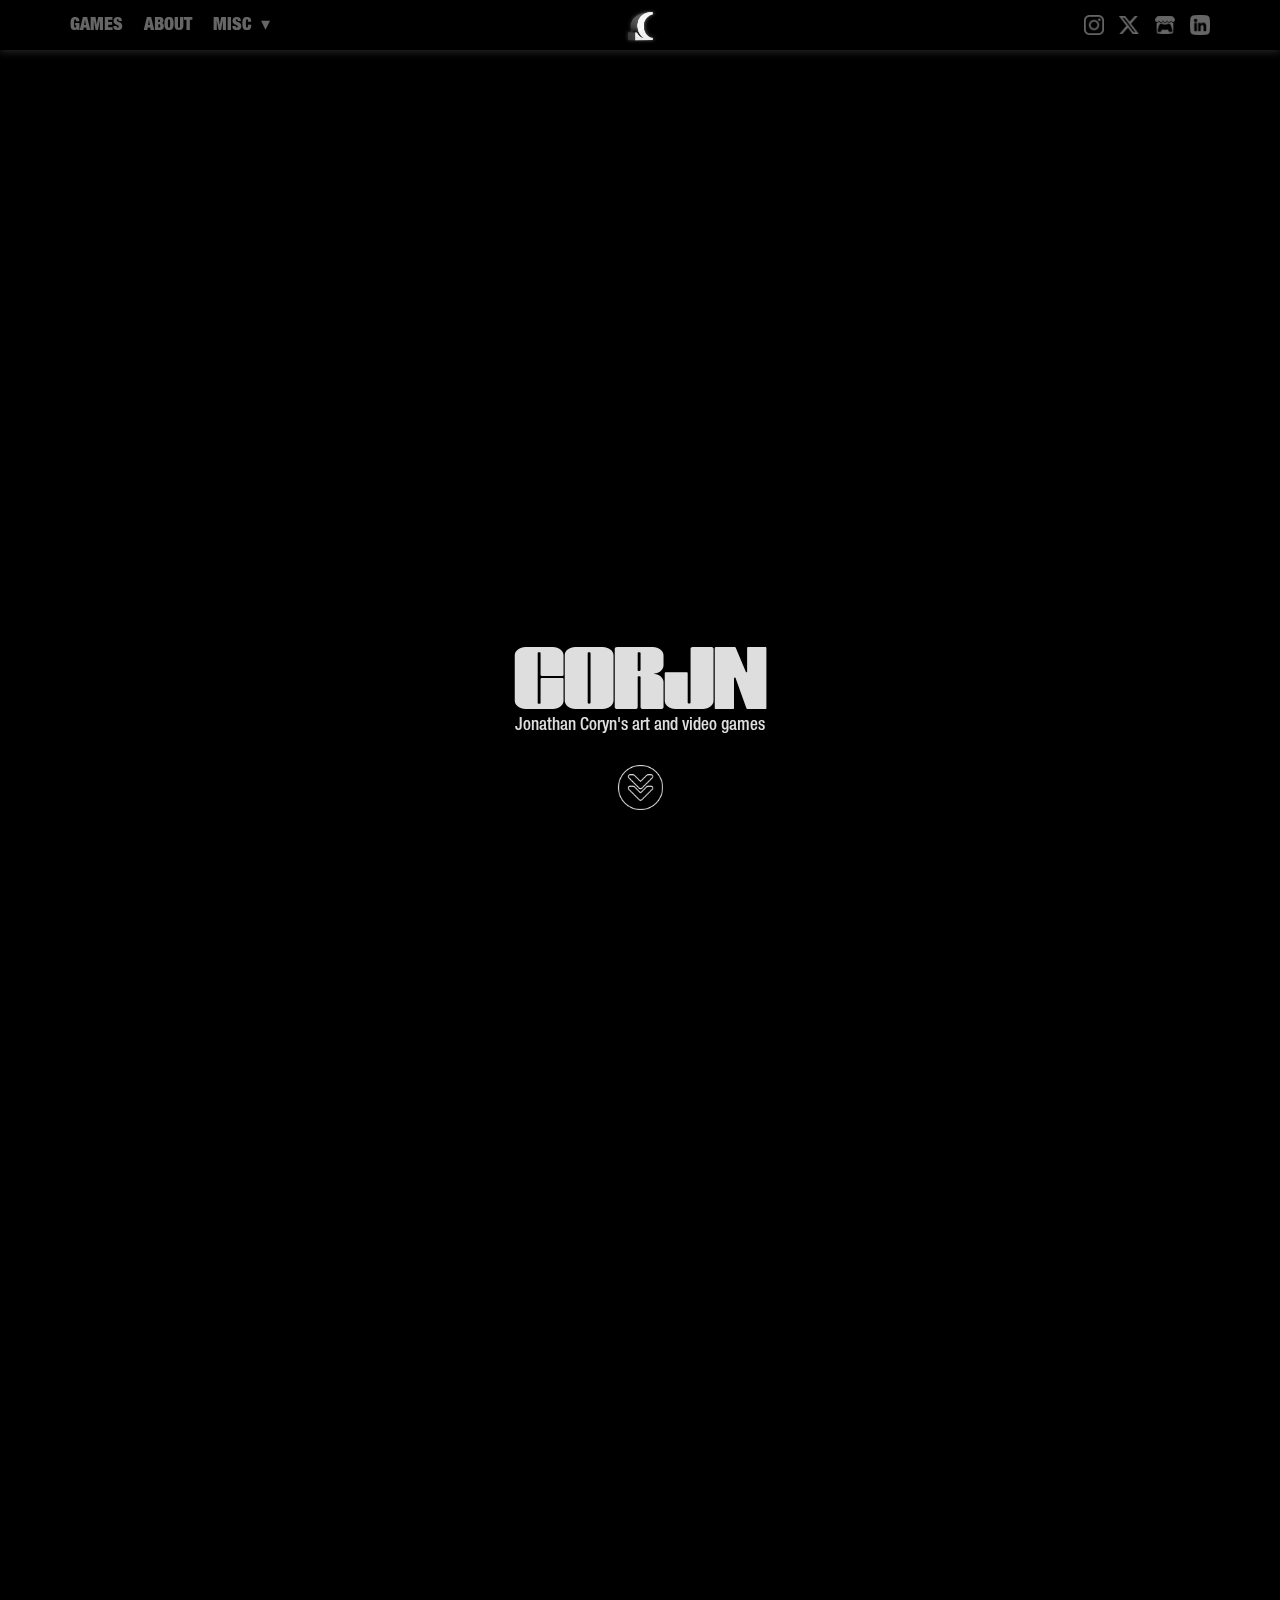
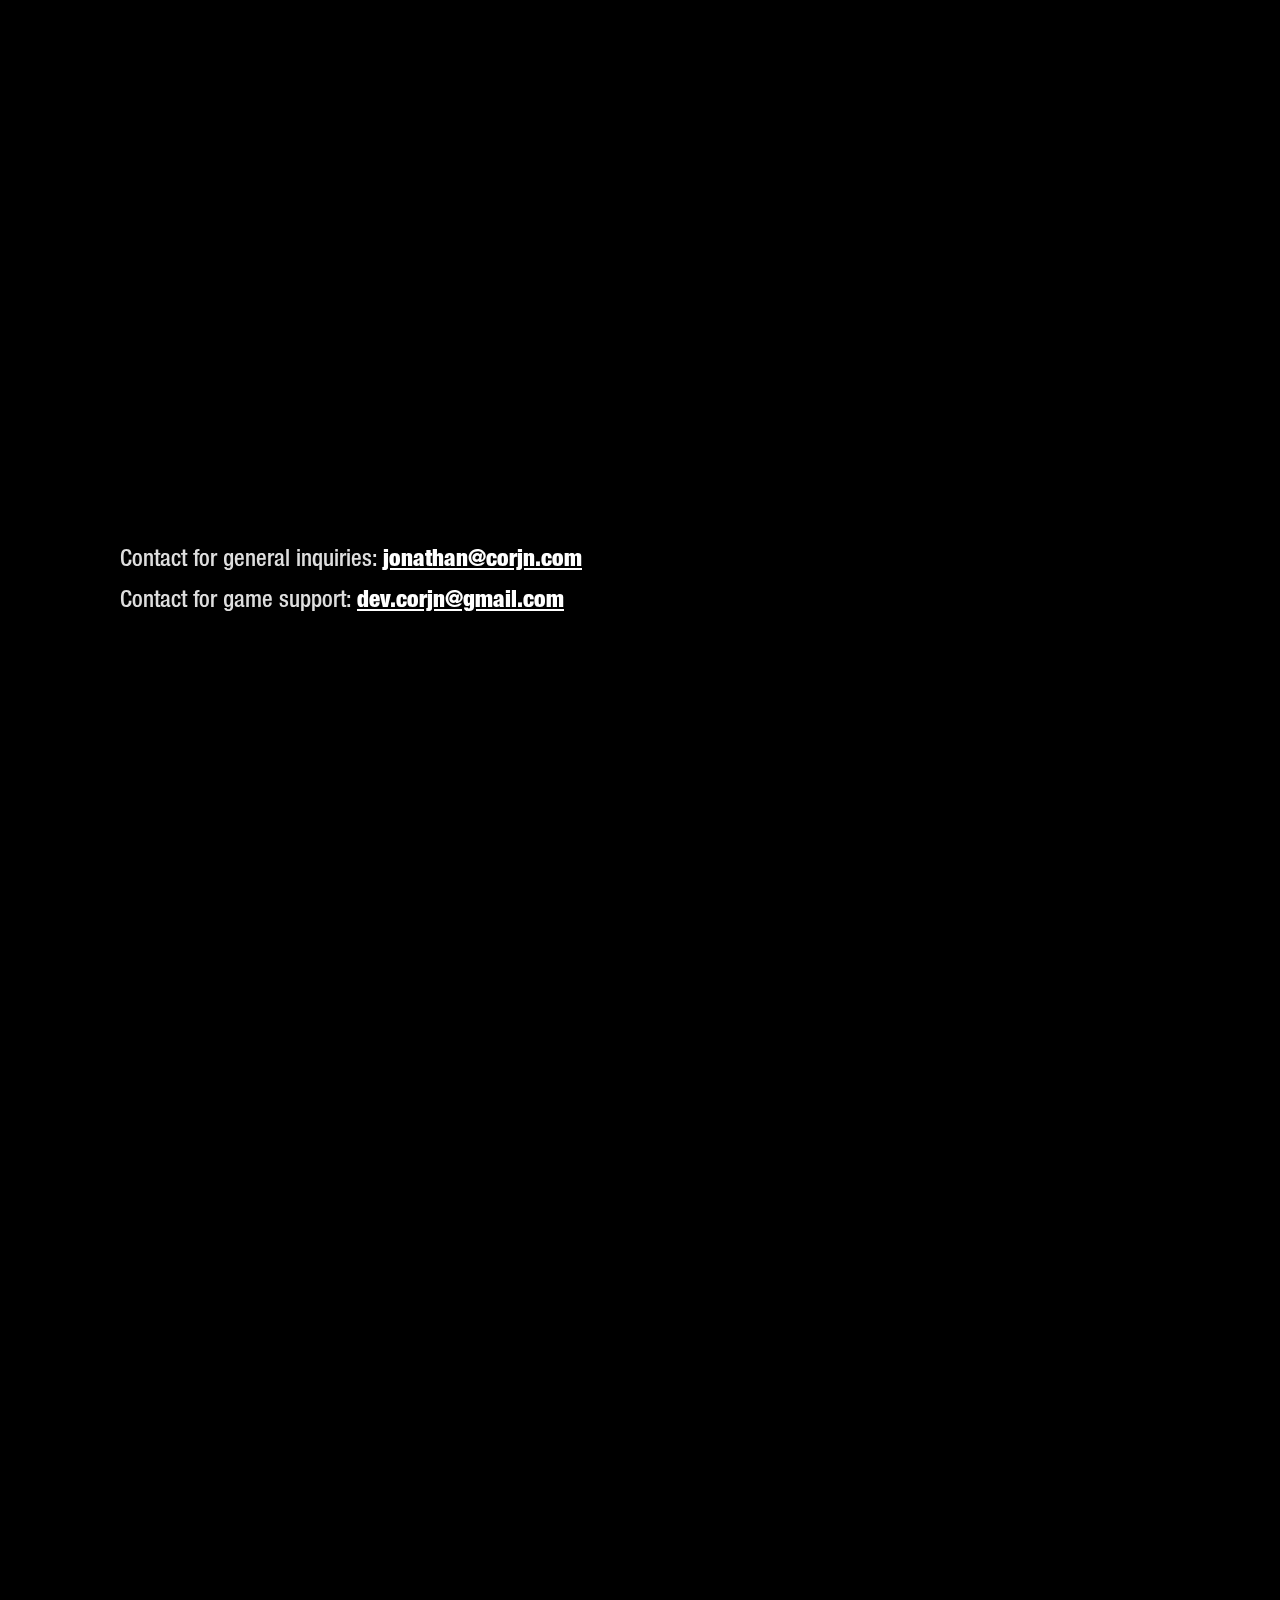
==== index.html @ 01fd231e "Site 2023" ====
<!DOCTYPE html>
<html style="font-size: 18px;" lang="en"><head>
    <meta name="viewport" content="width=device-width, initial-scale=1.0">
    <meta charset="utf-8">
    <meta name="keywords" content="Jonathan Coryn Corjn Player Non Player Cadavre My Boyfriend Died in the Backroom">
    <meta name="description" content="Jonathan Coryn is an artist and video game creator based in Paris, France. 
Usually working as a solo developer, his technical and artistic skills were highlighted in his game, Player Non Player, which won the first prize at the Amaze festival in 2023.
With the desire to create meaningful ludonarrative and playful experiences, he stages troubled and ragdoll-like bodies in desolate, melancholic settings. Rooted in sensitivity and intimacy, these characters are designed as game mechanics that underscore themes of grief, denial, love, sexual and gender identity.">
    <title>corjn</title>
    <link rel="stylesheet" href="nicepage.css" media="screen">
<link rel="stylesheet" href="corjn.css" media="screen">
    <script class="u-script" type="text/javascript" src="jquery.js" defer=""></script>
    <script class="u-script" type="text/javascript" src="nicepage.js" defer=""></script>
    <meta name="generator" content="Nicepage 6.3.1, nicepage.com">
    <meta property="og:title" content="Corjn">
    <meta property="og:description" content="Jonathan Coryn's official website">
    <meta property="og:image" content="images/logo_Favicon_Proto1.png">
    <meta property="og:url" content="corjn.com">
    
    <link rel="icon" href="images/logo_Favicon_Proto1.png">
    
    
    
    
    
    
    
    
    
    
    
    
    
    
    
    
    
    
    <script type="application/ld+json">{
		"@context": "http://schema.org",
		"@type": "Organization",
		"name": "Corjn",
		"logo": "images/logo_Favicon_Proto1-15.png"
}</script>
    <meta name="theme-color" content="#404040">
    <meta property="og:type" content="website">
  <link rel="preconnect" href="https://fonts.gstatic.com"><meta data-intl-tel-input-cdn-path="intlTelInput/"></head>
  <body data-home-page="corjn.html" data-home-page-title="corjn" data-path-to-root="./" data-include-products="false" class="u-body u-overlap u-xl-mode" data-lang="en" data-lang-fr="{&quot;head-title&quot;:&quot;&quot;,&quot;head-keywords&quot;:&quot;Player Non Player&quot;,&quot;head-description&quot;:&quot;&quot;}" data-lang-en="{&quot;head-title&quot;:&quot;&quot;,&quot;head-keywords&quot;:&quot;&quot;,&quot;head-description&quot;:&quot;Jonathan Coryn is an artist and video game creator based in Paris, France. \nUsually working as a solo developer, his technical and artistic skills were highlighted in his game, Player Non Player, which won the first prize at the Amaze festival in 2023.\nWith the desire to create meaningful ludonarrative and playful experiences, he stages troubled and ragdoll-like bodies in desolate, melancholic settings. Rooted in sensitivity and intimacy, these characters are designed as game mechanics that underscore themes of grief, denial, love, sexual and gender identity.&quot;}"><header class="u-black u-box-shadow u-clearfix u-header u-sticky u-sticky-3dc1 u-header" id="sec-e805" data-animation-name="" data-animation-duration="0" data-animation-delay="0" data-animation-direction=""><div class="u-clearfix u-sheet u-sheet-1">
        <nav class="u-hidden-lg u-hidden-xl u-menu u-menu-one-level u-offcanvas u-menu-1">
          <div class="menu-collapse u-custom-font" style="font-family: HelveticaNeue97BlackCondensed; font-size: 0.0555556rem;">
            <a class="u-button-style u-custom-text-color u-file-icon u-nav-link u-text-grey-60 u-file-icon-1" href="#" data-lang-en="{&quot;content&quot;:&quot;<img src=\&quot;images/2516745-a94c3a37.png\&quot; alt=\&quot;\&quot; data-original-src=\&quot;images/2516745.png\&quot; data-color=\&quot;#000000\&quot;>&quot;,&quot;href&quot;:&quot;#&quot;}" data-lang-fr="{&quot;content&quot;:&quot;<img src=\&quot;images/2516745-a94c3a37.png\&quot; alt=\&quot;\&quot; data-original-src=\&quot;images/2516745.png\&quot; data-color=\&quot;#000000\&quot;>&quot;,&quot;href&quot;:&quot;#&quot;}">
              <img src="images/2516745-a94c3a37.png" alt="">
            </a>
          </div>
          <div class="u-custom-menu u-nav-container">
            <ul class="u-custom-font u-nav u-unstyled u-nav-1"><li class="u-nav-item"><a class="u-button-style u-dialog-link u-nav-link u-text-black" href="#sec-4939" data-lang-en="{&quot;content&quot;:&quot;About&quot;,&quot;href&quot;:&quot;#sec-4939&quot;}" data-lang-fr="{&quot;content&quot;:&quot;About&quot;,&quot;href&quot;:&quot;#sec-4939&quot;}">About</a>
</li><li class="u-nav-item"><a class="u-button-style u-nav-link u-text-black" href="corjn.html#carousel_6dfd" data-lang-en="{&quot;content&quot;:&quot;Games&quot;,&quot;href&quot;:&quot;71178549#carousel_6dfd&quot;}" data-lang-fr="{&quot;content&quot;:&quot;Games&quot;,&quot;href&quot;:&quot;71178549#carousel_6dfd&quot;}">Games</a>
</li><li class="u-nav-item"><a class="u-button-style u-nav-link u-text-black" href="corjn.html#carousel_95bc" data-lang-en="{&quot;content&quot;:&quot;Diverse work&quot;,&quot;href&quot;:&quot;71178549#carousel_95bc&quot;}" data-lang-fr="{&quot;content&quot;:&quot;Diverse work&quot;,&quot;href&quot;:&quot;71178549#carousel_95bc&quot;}">Diverse work</a>
</li><li class="u-nav-item"><a class="u-button-style u-nav-link u-text-black" href="corjn.html#sec-e437" data-lang-en="{&quot;content&quot;:&quot;Exhibitions&quot;,&quot;href&quot;:&quot;71178549#sec-e437&quot;}" data-lang-fr="{&quot;content&quot;:&quot;Exhibitions&quot;,&quot;href&quot;:&quot;71178549#sec-e437&quot;}">Exhibitions</a>
</li><li class="u-nav-item"><a class="u-button-style u-nav-link u-text-black" href="corjn.html#sec-0ea6" style="padding-right: 0px;" data-lang-en="{&quot;content&quot;:&quot;Press&quot;,&quot;href&quot;:&quot;71178549#sec-0ea6&quot;}" data-lang-fr="{&quot;content&quot;:&quot;Press&quot;,&quot;href&quot;:&quot;71178549#sec-0ea6&quot;}">Press</a>
</li></ul>
          </div>
          <div class="u-custom-menu u-nav-container-collapse">
            <div class="u-black u-container-style u-inner-container-layout u-sidenav u-sidenav-1" data-offcanvas-width="250">
              <div class="u-inner-container-layout u-sidenav-overflow" style="padding: 0px;">
                <div class="u-menu-close u-menu-close-1"></div>
                <ul class="u-align-center-lg u-align-center-xl u-align-left-md u-align-left-sm u-align-left-xs u-custom-font u-nav u-popupmenu-items u-spacing-10 u-text-grey-60 u-text-hover-white u-unstyled u-nav-2"><li class="u-nav-item"><a class="u-button-style u-dialog-link u-nav-link" href="#sec-4939" data-lang-en="{&quot;content&quot;:&quot;About&quot;,&quot;href&quot;:&quot;#sec-4939&quot;}" data-lang-fr="{&quot;content&quot;:&quot;About&quot;,&quot;href&quot;:&quot;#sec-4939&quot;}">About</a>
</li><li class="u-nav-item"><a class="u-button-style u-nav-link" href="corjn.html#carousel_6dfd" data-lang-en="{&quot;content&quot;:&quot;Games&quot;,&quot;href&quot;:&quot;71178549#carousel_6dfd&quot;}" data-lang-fr="{&quot;content&quot;:&quot;Games&quot;,&quot;href&quot;:&quot;71178549#carousel_6dfd&quot;}">Games</a>
</li><li class="u-nav-item"><a class="u-button-style u-nav-link" href="corjn.html#carousel_95bc" data-lang-en="{&quot;content&quot;:&quot;Diverse work&quot;,&quot;href&quot;:&quot;71178549#carousel_95bc&quot;}" data-lang-fr="{&quot;content&quot;:&quot;Diverse work&quot;,&quot;href&quot;:&quot;71178549#carousel_95bc&quot;}">Diverse work</a>
</li><li class="u-nav-item"><a class="u-button-style u-nav-link" href="corjn.html#sec-e437" data-lang-en="{&quot;content&quot;:&quot;Exhibitions&quot;,&quot;href&quot;:&quot;71178549#sec-e437&quot;}" data-lang-fr="{&quot;content&quot;:&quot;Exhibitions&quot;,&quot;href&quot;:&quot;71178549#sec-e437&quot;}">Exhibitions</a>
</li><li class="u-nav-item"><a class="u-button-style u-nav-link" href="corjn.html#sec-0ea6" data-lang-en="{&quot;content&quot;:&quot;Press&quot;,&quot;href&quot;:&quot;71178549#sec-0ea6&quot;}" data-lang-fr="{&quot;content&quot;:&quot;Press&quot;,&quot;href&quot;:&quot;71178549#sec-0ea6&quot;}">Press</a>
</li></ul>
                <div class="custom-expanded u-hidden-lg u-hidden-xl u-list u-list-1">
                  <div class="u-repeater u-repeater-1">
                    <div class="u-container-style u-list-item u-repeater-item">
                      <div class="u-container-layout u-similar-container u-valign-middle u-container-layout-1"><span class="changepo infinite u-align-right u-file-icon u-icon u-icon-rectangle u-text-grey-60 u-icon-1" data-href="https://www.instagram.com/corjn/" data-target="_blank"><img src="images/Instagram-8275600a.png" alt=""></span>
                      </div>
                    </div>
                    <div class="u-container-style u-list-item u-repeater-item">
                      <div class="u-container-layout u-similar-container u-valign-middle u-container-layout-2"><span class="changepo infinite u-align-right u-file-icon u-icon u-text-grey-60 u-icon-2" data-href="https://www.instagram.com/corjn/" data-target="_blank"><img src="images/Twitter2-f80c4459.png" alt=""></span>
                      </div>
                    </div>
                    <div class="u-container-style u-list-item u-repeater-item">
                      <div class="u-container-layout u-similar-container u-valign-middle u-container-layout-3"><span class="changepo infinite u-align-right u-file-icon u-icon u-icon-rectangle u-text-grey-60 u-icon-3" data-href="https://www.instagram.com/corjn/" data-target="_blank"><img src="images/Itch1-a228b2b5.png" alt=""></span>
                      </div>
                    </div>
                    <div class="u-container-style u-list-item u-repeater-item">
                      <div class="u-container-layout u-similar-container u-valign-middle u-container-layout-4"><span class="changepo infinite u-align-right u-file-icon u-icon u-icon-rectangle u-text-grey-60 u-icon-4" data-href="https://www.instagram.com/corjn/" data-target="_blank"><img src="images/LinkedIn1-4fffe096.png" alt=""></span>
                      </div>
                    </div>
                  </div>
                </div>
                <div class="custom-expanded u-align-center-md u-align-center-sm u-align-center-xs u-list u-list-2">
                  <div class="u-repeater u-repeater-2">
                    <div class="u-container-align-center-md u-container-align-center-sm u-container-style u-list-item u-repeater-item">
                      <div class="u-container-layout u-similar-container u-valign-middle u-container-layout-5"><span class="changepo infinite u-align-center-md u-align-center-sm u-align-left-xs u-align-right-lg u-align-right-xl u-file-icon u-icon u-icon-rectangle u-text-grey-60 u-icon-5" data-href="https://www.instagram.com/corjn/" data-target="_blank"><img src="images/Instagram-8275600a.png" alt=""></span>
                      </div>
                    </div>
                    <div class="u-container-align-center-md u-container-align-center-sm u-container-style u-list-item u-repeater-item">
                      <div class="u-container-layout u-similar-container u-valign-middle u-container-layout-6"><span class="changepo infinite u-align-center-md u-align-center-sm u-align-left-xs u-align-right-lg u-align-right-xl u-file-icon u-icon u-icon-rectangle u-text-grey-60 u-icon-6" data-href="https://www.instagram.com/corjn/" data-target="_blank"><img src="images/Twitter2-f80c4459.png" alt=""></span>
                      </div>
                    </div>
                    <div class="u-container-align-center-md u-container-align-center-sm u-container-style u-list-item u-repeater-item">
                      <div class="u-container-layout u-similar-container u-valign-middle u-container-layout-7"><span class="changepo infinite u-align-center-md u-align-center-sm u-align-left-xs u-align-right-lg u-align-right-xl u-file-icon u-icon u-icon-rectangle u-text-grey-60 u-icon-7" data-href="https://www.instagram.com/corjn/" data-target="_blank"><img src="images/Itch1-a228b2b5.png" alt=""></span>
                      </div>
                    </div>
                    <div class="u-container-align-center-md u-container-align-center-sm u-container-style u-list-item u-repeater-item">
                      <div class="u-container-layout u-similar-container u-valign-middle u-container-layout-8"><span class="changepo infinite u-align-center-md u-align-center-sm u-align-left-xs u-align-right-lg u-align-right-xl u-file-icon u-icon u-icon-rectangle u-text-grey-60 u-icon-8" data-href="https://www.instagram.com/corjn/" data-target="_blank"><img src="images/LinkedIn1-4fffe096.png" alt=""></span>
                      </div>
                    </div>
                  </div>
                </div>
              </div>
            </div>
            <div class="u-black u-menu-overlay u-opacity u-opacity-75"></div>
          </div>
        </nav>
        <nav class="u-align-left u-dropdown-icon u-hidden-md u-hidden-sm u-hidden-xs u-menu u-menu-dropdown u-offcanvas u-menu-2" data-responsive-from="MD" data-submenu-level="on-click">
          <div class="menu-collapse u-custom-font" style="font-size: 1rem; letter-spacing: 0px; font-family: HelveticaNeue97BlackCondensed; text-transform: uppercase;">
            <a class="u-button-style u-custom-border u-custom-border-color u-custom-borders u-custom-effect-duration u-custom-left-right-menu-spacing u-custom-padding-bottom u-custom-text-active-color u-custom-text-color u-custom-text-decoration u-custom-text-hover-color u-custom-top-bottom-menu-spacing u-nav-link u-text-active-palette-1-base u-text-hover-palette-2-base u-text-white" href="#" style="font-size: calc(1em + 16px);" data-lang-fr="{&quot;content&quot;:&quot;<svg class=\&quot;u-svg-link\&quot; viewBox=\&quot;0 0 24 24\&quot;><use xmlns:xlink=\&quot;http://www.w3.org/1999/xlink\&quot; xlink:href=\&quot;#menu-hamburger\&quot;></use></svg><svg class=\&quot;u-svg-content\&quot; version=\&quot;1.1\&quot; id=\&quot;menu-hamburger\&quot; viewBox=\&quot;0 0 16 16\&quot; x=\&quot;0px\&quot; y=\&quot;0px\&quot; xmlns:xlink=\&quot;http://www.w3.org/1999/xlink\&quot; xmlns=\&quot;http://www.w3.org/2000/svg\&quot;>    <g>        <rect y=\&quot;1\&quot; width=\&quot;16\&quot; height=\&quot;2\&quot;></rect>        <rect y=\&quot;7\&quot; width=\&quot;16\&quot; height=\&quot;2\&quot;></rect>        <rect y=\&quot;13\&quot; width=\&quot;16\&quot; height=\&quot;2\&quot;></rect>    </g></svg>&quot;,&quot;href&quot;:&quot;#&quot;}" data-lang-en="{&quot;content&quot;:&quot;<svg class=\&quot;u-svg-link\&quot; viewBox=\&quot;0 0 24 24\&quot;><use xmlns:xlink=\&quot;http://www.w3.org/1999/xlink\&quot; xlink:href=\&quot;#menu-hamburger\&quot;></use></svg><svg class=\&quot;u-svg-content\&quot; version=\&quot;1.1\&quot; id=\&quot;menu-hamburger\&quot; viewBox=\&quot;0 0 16 16\&quot; x=\&quot;0px\&quot; y=\&quot;0px\&quot; xmlns:xlink=\&quot;http://www.w3.org/1999/xlink\&quot; xmlns=\&quot;http://www.w3.org/2000/svg\&quot;>    <g>        <rect y=\&quot;1\&quot; width=\&quot;16\&quot; height=\&quot;2\&quot;></rect>        <rect y=\&quot;7\&quot; width=\&quot;16\&quot; height=\&quot;2\&quot;></rect>        <rect y=\&quot;13\&quot; width=\&quot;16\&quot; height=\&quot;2\&quot;></rect>    </g></svg>&quot;,&quot;href&quot;:&quot;#&quot;}">
              <svg class="u-svg-link" viewBox="0 0 24 24"><use xmlns:xlink="http://www.w3.org/1999/xlink" xlink:href="#menu-hamburger"></use></svg>
              <svg class="u-svg-content" version="1.1" id="menu-hamburger" viewBox="0 0 16 16" x="0px" y="0px" xmlns:xlink="http://www.w3.org/1999/xlink" xmlns="http://www.w3.org/2000/svg"><g><rect y="1" width="16" height="2"></rect><rect y="7" width="16" height="2"></rect><rect y="13" width="16" height="2"></rect>
</g></svg>
            </a>
          </div>
          <div class="u-custom-menu u-nav-container">
            <ul class="u-custom-font u-nav u-spacing-21 u-unstyled u-nav-3"><li class="u-nav-item"><a class="u-button-style u-nav-link u-text-active-grey-60 u-text-grey-60 u-text-hover-white" href="corjn.html#carousel_6dfd" data-lang-fr="{&quot;content&quot;:&quot;Games&quot;,&quot;href&quot;:&quot;71178549#carousel_6dfd&quot;}" data-lang-en="{&quot;content&quot;:&quot;Games&quot;,&quot;href&quot;:&quot;71178549#carousel_6dfd&quot;}" style="padding: 10px 0px;">Games</a>
</li><li class="u-nav-item"><a class="u-button-style u-dialog-link u-nav-link u-text-active-grey-60 u-text-grey-60 u-text-hover-white" href="#sec-4939" target="_blank" data-lang-fr="{&quot;content&quot;:&quot;About&quot;,&quot;href&quot;:&quot;#sec-4939&quot;}" data-lang-en="{&quot;content&quot;:&quot;About&quot;,&quot;href&quot;:&quot;#sec-4939&quot;}" style="padding: 10px 0px;">About</a>
</li><li class="u-nav-item"><a class="u-button-style u-nav-link u-text-active-grey-60 u-text-grey-60 u-text-hover-white" data-lang-fr="{&quot;content&quot;:&quot;Misc&quot;}" data-lang-en="{&quot;content&quot;:&quot;Misc&quot;}" style="padding: 10px 0px;">Misc</a><div class="u-nav-popup"><ul class="u-custom-font u-h-spacing-10 u-nav u-unstyled u-v-spacing-10 u-nav-4"><li class="u-nav-item"><a class="u-black u-button-style u-nav-link u-text-active-grey-60 u-text-grey-60 u-text-hover-white" href="corjn.html#carousel_95bc" data-lang-fr="{&quot;content&quot;:&quot;Diverse work&quot;,&quot;href&quot;:&quot;71178549#carousel_95bc&quot;}" data-lang-en="{&quot;content&quot;:&quot;Diverse work&quot;,&quot;href&quot;:&quot;71178549#carousel_95bc&quot;}">Diverse work</a>
</li><li class="u-nav-item"><a class="u-black u-button-style u-nav-link u-text-active-grey-60 u-text-grey-60 u-text-hover-white" href="corjn.html#sec-e437" data-lang-fr="{&quot;content&quot;:&quot;Exhibitions&quot;,&quot;href&quot;:&quot;71178549#sec-e437&quot;}" data-lang-en="{&quot;content&quot;:&quot;Exhibitions&quot;,&quot;href&quot;:&quot;71178549#sec-e437&quot;}">Exhibitions</a>
</li><li class="u-nav-item"><a class="u-black u-button-style u-nav-link u-text-active-grey-60 u-text-grey-60 u-text-hover-white" href="corjn.html#sec-0ea6" data-lang-fr="{&quot;content&quot;:&quot;Press&quot;,&quot;href&quot;:&quot;71178549#sec-0ea6&quot;}" data-lang-en="{&quot;content&quot;:&quot;Press&quot;,&quot;href&quot;:&quot;71178549#sec-0ea6&quot;}">Press</a>
</li></ul>
</div>
</li></ul>
          </div>
          <div class="u-custom-menu u-nav-container-collapse">
            <div class="u-black u-container-style u-inner-container-layout u-sidenav u-sidenav-2" data-offcanvas-width="264">
              <div class="u-inner-container-layout u-sidenav-overflow" style="padding: 0px;">
                <div class="u-menu-close u-menu-close-2"></div>
                <ul class="u-align-left u-custom-font u-nav u-popupmenu-items u-spacing-0 u-text-active-white u-text-grey-60 u-text-hover-white u-unstyled u-nav-5"><li class="u-nav-item"><a class="u-button-style u-nav-link" href="corjn.html#carousel_6dfd" data-lang-fr="{&quot;content&quot;:&quot;Games&quot;,&quot;href&quot;:&quot;71178549#carousel_6dfd&quot;}" data-lang-en="{&quot;content&quot;:&quot;Games&quot;,&quot;href&quot;:&quot;71178549#carousel_6dfd&quot;}">Games</a>
</li><li class="u-nav-item"><a class="u-button-style u-dialog-link u-nav-link" href="#sec-4939" target="_blank" data-lang-fr="{&quot;content&quot;:&quot;About&quot;,&quot;href&quot;:&quot;#sec-4939&quot;}" data-lang-en="{&quot;content&quot;:&quot;About&quot;,&quot;href&quot;:&quot;#sec-4939&quot;}">About</a>
</li><li class="u-nav-item"><a class="u-button-style u-nav-link" data-lang-fr="{&quot;content&quot;:&quot;Misc&quot;}" data-lang-en="{&quot;content&quot;:&quot;Misc&quot;}">Misc</a><div class="u-nav-popup"><ul class="u-custom-font u-h-spacing-10 u-nav u-unstyled u-v-spacing-10 u-nav-6"><li class="u-nav-item"><a class="u-button-style u-nav-link" href="corjn.html#carousel_95bc" data-lang-fr="{&quot;content&quot;:&quot;Diverse work&quot;,&quot;href&quot;:&quot;71178549#carousel_95bc&quot;}" data-lang-en="{&quot;content&quot;:&quot;Diverse work&quot;,&quot;href&quot;:&quot;71178549#carousel_95bc&quot;}">Diverse work</a>
</li><li class="u-nav-item"><a class="u-button-style u-nav-link" href="corjn.html#sec-e437" data-lang-fr="{&quot;content&quot;:&quot;Exhibitions&quot;,&quot;href&quot;:&quot;71178549#sec-e437&quot;}" data-lang-en="{&quot;content&quot;:&quot;Exhibitions&quot;,&quot;href&quot;:&quot;71178549#sec-e437&quot;}">Exhibitions</a>
</li><li class="u-nav-item"><a class="u-button-style u-nav-link" href="corjn.html#sec-0ea6" data-lang-fr="{&quot;content&quot;:&quot;Press&quot;,&quot;href&quot;:&quot;71178549#sec-0ea6&quot;}" data-lang-en="{&quot;content&quot;:&quot;Press&quot;,&quot;href&quot;:&quot;71178549#sec-0ea6&quot;}">Press</a>
</li></ul>
</div>
</li></ul><span class="infinite u-align-right u-file-icon u-hidden-xl u-icon u-text-grey-60 u-icon-9" data-href="https://www.instagram.com/corjn/" data-target="_blank"><img src="images/Instagram-8275600a.png" alt=""></span><span class="infinite u-align-right u-file-icon u-hidden-xl u-icon u-text-grey-60 u-icon-10" data-href="https://twitter.com/corjn" data-target="_blank"><img src="images/Twitter2-f80c4459.png" alt=""></span><span class="infinite u-align-right u-file-icon u-hidden-xl u-icon u-text-grey-60 u-icon-11" data-href="https://www.linkedin.com/in/jonathan-coryn-216137161/" data-target="_blank"><img src="images/LinkedIn1-4fffe096.png" alt=""></span><span class="infinite u-align-right u-file-icon u-hidden-xl u-icon u-text-grey-60 u-icon-12" data-href="https://corjn.itch.io/" data-target="_blank"><img src="images/Itch1-a228b2b5.png" alt=""></span>
              </div>
            </div>
            <div class="u-black u-menu-overlay u-opacity u-opacity-70"></div>
          </div>
        </nav>
        <a href="corjn.html#sec-fe13" class="u-align-center u-image u-logo u-image-1" data-image-width="150" data-image-height="150" title="Home">
          <img src="images/logo_Favicon_Proto1-15.png" class="u-logo-image u-logo-image-1">
        </a>
        <nav class="u-align-left u-hidden-md u-hidden-sm u-hidden-xs u-menu u-menu-one-level u-offcanvas u-menu-3">
          <div class="menu-collapse">
            <a class="u-button-style u-custom-text-color u-nav-link" href="#" data-lang-fr="{&quot;content&quot;:&quot;<svg class=\&quot;u-svg-link\&quot; viewBox=\&quot;0 0 24 24\&quot;><use xmlns:xlink=\&quot;http://www.w3.org/1999/xlink\&quot; xlink:href=\&quot;#svg-fcf9\&quot;></use></svg><svg class=\&quot;u-svg-content\&quot; version=\&quot;1.1\&quot; id=\&quot;svg-fcf9\&quot; viewBox=\&quot;0 0 16 16\&quot; x=\&quot;0px\&quot; y=\&quot;0px\&quot; xmlns:xlink=\&quot;http://www.w3.org/1999/xlink\&quot; xmlns=\&quot;http://www.w3.org/2000/svg\&quot;>    <g>        <rect y=\&quot;1\&quot; width=\&quot;16\&quot; height=\&quot;2\&quot;></rect>        <rect y=\&quot;7\&quot; width=\&quot;16\&quot; height=\&quot;2\&quot;></rect>        <rect y=\&quot;13\&quot; width=\&quot;16\&quot; height=\&quot;2\&quot;></rect>    </g></svg>&quot;,&quot;href&quot;:&quot;#&quot;}" data-lang-en="{&quot;content&quot;:&quot;<svg class=\&quot;u-svg-link\&quot; viewBox=\&quot;0 0 24 24\&quot;><use xmlns:xlink=\&quot;http://www.w3.org/1999/xlink\&quot; xlink:href=\&quot;#svg-fcf9\&quot;></use></svg><svg class=\&quot;u-svg-content\&quot; version=\&quot;1.1\&quot; id=\&quot;svg-fcf9\&quot; viewBox=\&quot;0 0 16 16\&quot; x=\&quot;0px\&quot; y=\&quot;0px\&quot; xmlns:xlink=\&quot;http://www.w3.org/1999/xlink\&quot; xmlns=\&quot;http://www.w3.org/2000/svg\&quot;>    <g>        <rect y=\&quot;1\&quot; width=\&quot;16\&quot; height=\&quot;2\&quot;></rect>        <rect y=\&quot;7\&quot; width=\&quot;16\&quot; height=\&quot;2\&quot;></rect>        <rect y=\&quot;13\&quot; width=\&quot;16\&quot; height=\&quot;2\&quot;></rect>    </g></svg>&quot;,&quot;href&quot;:&quot;#&quot;}">
              <svg class="u-svg-link" viewBox="0 0 24 24"><use xmlns:xlink="http://www.w3.org/1999/xlink" xlink:href="#svg-fcf9"></use></svg>
              <svg class="u-svg-content" version="1.1" id="svg-fcf9" viewBox="0 0 16 16" x="0px" y="0px" xmlns:xlink="http://www.w3.org/1999/xlink" xmlns="http://www.w3.org/2000/svg"><g><rect y="1" width="16" height="2"></rect><rect y="7" width="16" height="2"></rect><rect y="13" width="16" height="2"></rect>
</g></svg>
            </a>
          </div>
          <div class="u-custom-menu u-nav-container">
            <ul class="u-nav u-unstyled"><li class="u-nav-item"><a class="u-button-style u-dialog-link u-nav-link u-text-black" href="#sec-4939" style="padding: 0px 20px;" data-lang-fr="{&quot;content&quot;:&quot;corjn&quot;,&quot;href&quot;:&quot;#sec-4939&quot;}" data-lang-en="{&quot;content&quot;:&quot;corjn&quot;,&quot;href&quot;:&quot;#sec-4939&quot;}">corjn</a>
</li></ul>
          </div>
          <div class="u-custom-menu u-nav-container-collapse">
            <div class="u-black u-container-style u-inner-container-layout u-opacity u-opacity-95 u-sidenav">
              <div class="u-inner-container-layout u-sidenav-overflow">
                <div class="u-menu-close"></div>
                <ul class="u-align-center u-nav u-popupmenu-items u-unstyled u-nav-8"><li class="u-nav-item"><a class="u-button-style u-dialog-link u-nav-link" href="#sec-4939" data-lang-fr="{&quot;content&quot;:&quot;corjn&quot;,&quot;href&quot;:&quot;#sec-4939&quot;}" data-lang-en="{&quot;content&quot;:&quot;corjn&quot;,&quot;href&quot;:&quot;#sec-4939&quot;}">corjn</a>
</li></ul>
              </div>
            </div>
            <div class="u-black u-menu-overlay u-opacity u-opacity-70"></div>
          </div>
        </nav>
        <div class="custom-expanded u-hidden-md u-hidden-sm u-hidden-xs u-list u-list-3">
          <div class="u-repeater u-repeater-3">
            <div class="u-container-style u-list-item u-repeater-item">
              <div class="u-container-layout u-similar-container u-valign-middle u-container-layout-9"><span class="changepo infinite u-align-right u-file-icon u-icon u-icon-rectangle u-text-grey-60 u-icon-13" data-href="https://www.instagram.com/corjn/" data-target="_blank"><img src="images/Instagram-8275600a.png" alt=""></span>
              </div>
            </div>
            <div class="u-container-style u-list-item u-repeater-item">
              <div class="u-container-layout u-similar-container u-valign-middle u-container-layout-10"><span class="changepo infinite u-align-right u-file-icon u-icon u-icon-rectangle u-text-grey-60 u-icon-14" data-href="https://www.instagram.com/corjn/" data-target="_blank"><img src="images/Twitter2-f80c4459.png" alt=""></span>
              </div>
            </div>
            <div class="u-container-style u-list-item u-repeater-item">
              <div class="u-container-layout u-similar-container u-valign-middle u-container-layout-11"><span class="changepo infinite u-align-right u-file-icon u-icon u-icon-rectangle u-text-grey-60 u-icon-15" data-href="https://www.instagram.com/corjn/" data-target="_blank"><img src="images/Itch1-a228b2b5.png" alt=""></span>
              </div>
            </div>
            <div class="u-container-style u-list-item u-repeater-item">
              <div class="u-container-layout u-similar-container u-valign-middle u-container-layout-12"><span class="changepo infinite u-align-right u-file-icon u-icon u-icon-rectangle u-text-grey-60 u-icon-16" data-href="https://www.instagram.com/corjn/" data-target="_blank"><img src="images/LinkedIn1-4fffe096.png" alt=""></span>
              </div>
            </div>
          </div>
        </div>
      </div><style class="u-sticky-style" data-style-id="3dc1">.u-sticky-fixed.u-sticky-3dc1:before, .u-body.u-sticky-fixed .u-sticky-3dc1:before {
borders: top right bottom left !important
}</style></header>
    <section class="section-1 u-align-center u-clearfix u-section-1" id="sec-fe13">
      
      
      
      
      
      <div class="u-clearfix u-custom-html u-expanded-width u-custom-html-1">
        <iframe src="https://corjn.github.io/testwebgl/" scrolling="yes" style="position: absolute; top: 0; left: 0; width: 100%; height: 100%; border: none;"></iframe>
      </div>
      <div class="u-absolute-hcenter u-custom-color-5 u-expanded u-shape u-shape-rectangle u-shape-1"></div><span class="infinite u-align-center u-file-icon u-icon u-text-white u-icon-1" data-animation-name="pulse" data-animation-duration="1000" data-animation-direction="" data-animation-delay="0" data-animation-out="0" data-href="corjn.html#carousel_6dfd"><img src="images/12320687-f788aa1f.png" alt=""></span>
      <p class="u-align-center u-text u-text-1" data-lang-fr="Jonathan Coryn's art and video games" data-lang-en="Jonathan Coryn's art and video games">Jonathan Coryn's art and video games</p>
      <h2 class="u-align-center u-subtitle u-text u-text-body-alt-color u-text-2" data-lang-fr="CORJN​" data-lang-en="CORJN​">CORJN </h2>
    </section>
    <section class="u-align-center u-clearfix u-section-2" id="carousel_6dfd">
      <div class="u-black u-border-1 u-border-no-left u-border-no-right u-border-no-top u-border-white u-container-style u-group u-group-1" data-animation-name="customAnimationIn" data-animation-duration="1000">
        <div class="u-container-layout u-container-layout-1">
          <h2 class="Games u-subtitle u-text u-text-body-alt-color u-text-default u-text-1" data-lang-fr="Games" data-lang-en="Games">Games</h2>
        </div>
      </div>
    </section>
    <section class="u-border-1 u-border-black u-clearfix u-section-3" id="sec-f0d9">
      
      
      
      
      <div class="u-clearfix u-sheet u-sheet-1">
        <div class="custom-expanded u-align-center u-container-style u-effect-hover-zoom u-expanded-width-lg u-expanded-width-md u-group u-hover-feature u-image-default u-group-1" data-image-width="1920" data-image-height="1080" data-href="https://corjn.itch.io/player-non-player" data-target="_blank" data-animation-name="customAnimationIn" data-animation-duration="1000" data-animation-delay="0">
          <div class="u-background-effect u-expanded">
            <div class="u-background-effect-image u-expanded u-image lazyload u-image-1" data-image-width="1920" data-image-height="1080" data-href="https://corjn.itch.io/player-non-player" data-target="_blank" data-bg="url(&quot;images/Cover1080nologocopie.jpg&quot;)"></div>
          </div>
          <div class="u-container-layout u-valign-bottom-lg u-valign-bottom-md u-container-layout-1">
            <div class="custom-expanded u-align-right u-black u-opacity u-opacity-10 u-shape u-shape-rectangle u-shape-1"></div>
            <p class="element u-align-right u-text u-text-default-sm u-text-default-xs u-text-white u-text-1" data-lang-fr="now in early access" data-lang-en="now in early access">now in early access</p>
            <p class="element u-align-right u-custom-font u-text u-text-default-sm u-text-default-xs u-text-white u-text-2" data-lang-fr="Player Non Player" data-lang-en="Player Non Player">Player Non Player</p>
          </div>
        </div>
        <div class="data-layout-selected u-align-left u-clearfix u-expanded-width-sm u-expanded-width-xs u-layout-wrap u-layout-wrap-1">
          <div class="u-layout" style="">
            <div class="u-layout-row" style="">
              <div class="u-align-center u-container-style u-dialog-link u-effect-hover-zoom u-hover-feature u-layout-cell u-size-60 u-layout-cell-1" data-href="#carousel_72d0" data-image-width="1440" data-image-height="645" data-animation-name="customAnimationIn" data-animation-duration="1000" data-animation-delay="0">
                <div class="u-background-effect u-expanded">
                  <div class="u-background-effect-image u-expanded u-image lazyload u-image-2" data-image-width="1440" data-image-height="645" data-href="#carousel_72d0" data-bg="url(&quot;images/WhatsAppImage2023-02-0111.38.31.jpg&quot;)"></div>
                </div>
                <div class="u-container-layout u-valign-bottom-lg u-valign-bottom-md u-container-layout-2">
                  <div class="custom-expanded u-align-right u-black u-opacity u-opacity-20 u-radius u-shape u-shape-round u-shape-2"></div>
                  <p class="element u-align-right u-text u-text-default-sm u-text-default-xs u-text-white u-text-3" data-lang-fr="UP NEXT" data-lang-en="UP NEXT">UP NEXT</p>
                  <p class="element u-align-right u-custom-font u-text u-text-default-sm u-text-default-xs u-text-white u-text-4" data-lang-fr="Cadavr​e" data-lang-en="Cadavr​e">Cadavr​e</p>
                </div>
              </div>
            </div>
          </div>
        </div>
        <div class="data-layout-selected u-align-right u-clearfix u-expanded-width-sm u-layout-wrap u-layout-wrap-2">
          <div class="u-layout" style="">
            <div class="u-layout-row" style="">
              <div class="u-align-center u-container-style u-dialog-link u-effect-hover-zoom u-hover-feature u-layout-cell u-size-60 u-layout-cell-2" data-href="#carousel_642f" data-image-width="1455" data-image-height="783" data-animation-name="customAnimationIn" data-animation-duration="1000">
                <div class="u-background-effect u-expanded">
                  <div class="u-background-effect-image u-expanded u-image lazyload u-image-3" data-image-width="1455" data-image-height="783" data-href="#carousel_ea51" data-bg="url(&quot;images/Capturedcran_20230216_225242copie.png&quot;)"></div>
                </div>
                <div class="u-container-layout u-valign-bottom-md u-valign-bottom-sm u-valign-bottom-xs u-container-layout-3">
                  <p class="element u-align-right u-text u-text-default-lg u-text-default-md u-text-default-sm u-text-default-xs u-text-white u-text-5" data-lang-fr="UP NEXT" data-lang-en="UP NEXT">UP NEXT</p>
                  <p class="element u-align-right u-custom-font u-text u-text-default-lg u-text-default-md u-text-default-sm u-text-default-xs u-text-white u-text-6" data-lang-fr="My Boyfriend Died in the Backroom<br>" data-lang-en="My Boyfriend Died in the Backroom<br>">My Boyfriend Died in the Backroom<br>
                  </p>
                </div>
              </div>
            </div>
          </div>
        </div>
      </div>
    </section>
    <section class="u-align-center u-clearfix u-valign-bottom-sm u-valign-bottom-xs u-section-4" id="carousel_95bc">
      <div class="u-black u-border-1 u-border-no-left u-border-no-right u-border-no-top u-border-white u-container-style u-group u-group-1" data-animation-name="customAnimationIn" data-animation-duration="1000">
        <div class="u-container-layout u-container-layout-1">
          <h2 class="Other and collab u-subtitle u-text u-text-body-alt-color u-text-default work u-text-1" data-lang-fr="Diverse work<br>" data-lang-en="About<br>">About<br>
          </h2>
        </div>
      </div>
    </section>
    <section class="u-align-left u-clearfix u-section-5" id="carousel_a3fb">
      <div class="u-clearfix u-sheet u-valign-middle u-sheet-1">
        <div class="data-layout-selected u-clearfix u-expanded-width u-layout-wrap u-layout-wrap-1">
          <div class="u-layout" style="">
            <div class="u-layout-row" style="">
              <div class="u-align-left u-container-style u-layout-cell u-size-60 u-layout-cell-1">
                <div class="u-container-layout u-valign-middle-xs u-container-layout-1">
                  <p class="u-text u-text-white u-text-1" data-animation-name="customAnimationIn" data-animation-duration="1000" data-lang-fr="​· 2023 ·<span class=&quot;u-text-white&quot;> <a href=&quot;https://residence-evil.itch.io/ange42onlywantedtobeloved&quot; class=&quot;u-btn u-button-link u-button-style u-text-2&quot; target=&quot;_blank&quot; style=&quot;line-height: 1.8; padding-top: 0; padding-bottom: 0; padding-left: 0; padding-right: 0; font-size: 1rem&quot;>Ange42 only wanted to be loved</a></span> — Game Jam<br>​· 2023 · <span class=&quot;u-text-white&quot;><a href=&quot;https://greaby.itch.io/perfection&quot; class=&quot;u-btn u-button-link u-button-style u-btn-1&quot; target=&quot;_blank&quot; style=&quot;line-height: 1.8; padding-top: 0; padding-bottom: 0; padding-left: 0; padding-right: 0; font-size: 1rem&quot;>Perfection</a></span>— Game Jam Arte<br>​· 2022 · <span class=&quot;u-text-white&quot;><a href=&quot;https://www.youtube.com/watch?v=FxKZepo-J_c&quot; class=&quot;u-btn u-button-link u-button-style u-btn-2&quot; target=&quot;_blank&quot; style=&quot;line-height: 1.8; padding-top: 0; padding-bottom: 0; padding-left: 0; padding-right: 0; font-size: 1rem&quot;>Trouble</a></span>— Agar Agar Music Clip / Co-direction with Mélanie Courtinat / 3D<br>​· 2018 · <span class=&quot;u-text-white&quot;><a href=&quot;https://corjn.itch.io/de-intricate&quot; class=&quot;u-btn u-button-link u-button-style u-block-c4e5-10&quot; target=&quot;_blank&quot; style=&quot;line-height: 1.8; padding-top: 0; padding-bottom: 0; padding-left: 0; padding-right: 0; font-size: 1rem&quot;>Dé_Intricate</a></span>— Game Jam<br>​· 2018 · <span class=&quot;u-text-white&quot;><a href=&quot;https://vimeo.com/256082344&quot; class=&quot;u-btn u-button-link u-button-style u-block-c4e5-11&quot; target=&quot;_blank&quot; style=&quot;line-height: 1.8; padding-top: 0; padding-bottom: 0; padding-left: 0; padding-right: 0; font-size: 1rem&quot;>Together</a></span>— Concept Jam<br>​· 2018 · <span class=&quot;u-text-white&quot;>HypnoVR</span>&amp;nbsp;— VR experience / Code and deployment / Collab Mélanie Courtinat<br>​· 2017 · <span class=&quot;u-text-white&quot;><a href=&quot;https://corjn.itch.io/as-long-as-we-are-together&quot; class=&quot;u-btn u-button-link u-button-style u-block-c4e5-12&quot; target=&quot;_blank&quot; style=&quot;line-height: 1.8; padding-top: 0; padding-bottom: 0; padding-left: 0; padding-right: 0; font-size: 1rem&quot;>As long as we are together</a></span>— Game Jam<br>​· 2015 · <span class=&quot;u-text-white&quot;><a href=&quot;https://www.youtube.com/watch?v=p_G1u4nB63k&quot; class=&quot;u-btn u-button-link u-button-style u-block-c4e5-13&quot; target=&quot;_blank&quot; style=&quot;line-height: 1.8; padding-top: 0; padding-bottom: 0; padding-left: 0; padding-right: 0; font-size: 1rem&quot;>Levitation</a></span>— VR experience / David Guez &amp;amp; Google Cultural Institute / A-Z design on Epoc+Oculus<br>​· 2015 · <span class=&quot;u-text-white&quot;>Moon overview</span> — VR experience / Charlie Malgat &amp;amp; Google Cultural Institute / A-Z design for google Cardboard&amp;nbsp;" data-lang-en="Jonathan Coryn is an artist and video game creator based in Paris, France.&amp;nbsp;<br><br>Usually working as a solo developer, his technical and artistic skills were highlighted in his game, Player Non Player, which won the first prize at the Amaze festival in 2023.<br>
<br>With the desire to create meaningful ludonarrative and playful experiences, he stages troubled and ragdoll-like bodies in desolate, melancholic settings. Rooted in sensitiv<span class=&quot;u-text-custom-color-6&quot; data-block-type=&quot;&quot;>ity and intimacy, these cha</span>racters are designed as game mechanics that underscore themes of grief, denial, love, sexual and gender identity.<br>" data-animation-delay="0">Jonathan Coryn is an artist and video game creator based in Paris, France.&nbsp;<br>
                    <br>Usually working as a solo developer, his technical and artistic skills were highlighted in his game, Player Non Player, which won the first prize at the Amaze festival in 2023.<br>
                    <br>With the desire to create meaningful ludonarrative and playful experiences, he stages troubled and ragdoll-like bodies in desolate, melancholic settings. Rooted in sensitiv<span class="u-text-custom-color-6">ity and intimacy, these cha</span>racters are designed as game mechanics that underscore themes of grief, denial, love, sexual and gender identity.<br>
                  </p>
                  <p class="u-text u-text-2" data-lang-en="​Contact for general inquiries:&amp;nbsp;<a href=&quot;https://nicepage.com/k/quiz-html-templates&quot; data-lang-en=&quot;{&amp;quot;content&amp;quot;:&amp;quot;jonathan@corjn.com&amp;quot;,&amp;quot;href&amp;quot;:&amp;quot;https://nicepage.com/k/quiz-html-templates&amp;quot;}&quot; class=&quot;u-btn u-button-style u-custom-font u-btn-1&quot; style=&quot;line-height: 1.8; font-family: HelveticaNeue97BlackCondensed; padding: 0px;&quot; data-lang-fr=&quot;{&amp;quot;content&amp;quot;:&amp;quot;jonathan@corjn.com&amp;quot;,&amp;quot;href&amp;quot;:&amp;quot;https://nicepage.com/k/quiz-html-templates&amp;quot;}&quot;>jonathan@corjn.com</a><br>Contact for game support:&amp;nbsp;<a href=&quot;https://nicepage.com/html-templates&quot; data-lang-en=&quot;{&amp;quot;content&amp;quot;:&amp;quot;dev.corjn@gmail.com&amp;quot;,&amp;quot;href&amp;quot;:&amp;quot;https://nicepage.com/html-templates&amp;quot;}&quot; class=&quot;u-btn u-button-style u-custom-font u-btn-2&quot; style=&quot;line-height: 1.8; font-family: HelveticaNeue97BlackCondensed; padding: 0px;&quot; data-lang-fr=&quot;{&amp;quot;content&amp;quot;:&amp;quot;dev.corjn@gmail.com&amp;quot;,&amp;quot;href&amp;quot;:&amp;quot;https://nicepage.com/html-templates&amp;quot;}&quot;>dev.corjn@gmail.com</a>​" data-lang-fr="​Contact for general inquiries:&amp;nbsp;<a href=&quot;https://nicepage.com/k/quiz-html-templates&quot; data-lang-en=&quot;{&amp;quot;content&amp;quot;:&amp;quot;jonathan@corjn.com&amp;quot;,&amp;quot;href&amp;quot;:&amp;quot;https://nicepage.com/k/quiz-html-templates&amp;quot;}&quot; class=&quot;u-btn u-button-style u-custom-font u-btn-1&quot; style=&quot;line-height: 1.8; font-family: HelveticaNeue97BlackCondensed; padding: 0px;&quot;>jonathan@corjn.com</a><br>Contact for game support:&amp;nbsp;<a href=&quot;https://nicepage.com/html-templates&quot; data-lang-en=&quot;{&amp;quot;content&amp;quot;:&amp;quot;dev.corjn@gmail.com&amp;quot;,&amp;quot;href&amp;quot;:&amp;quot;https://nicepage.com/html-templates&amp;quot;}&quot; class=&quot;u-btn u-button-style u-custom-font u-btn-2&quot; style=&quot;line-height: 1.8; font-family: HelveticaNeue97BlackCondensed; padding: 0px;&quot;>dev.corjn@gmail.com</a>​"> Contact for general inquiries:&nbsp;<a href="https://nicepage.com/k/quiz-html-templates" data-lang-en="{&quot;content&quot;:&quot;jonathan@corjn.com&quot;,&quot;href&quot;:&quot;https://nicepage.com/k/quiz-html-templates&quot;}" class="u-btn u-button-style u-custom-font u-btn-1" data-lang-fr="{&quot;content&quot;:&quot;jonathan@corjn.com&quot;,&quot;href&quot;:&quot;https://nicepage.com/k/quiz-html-templates&quot;}">jonathan@corjn.com</a>
                    <br>Contact for game support:&nbsp;<a href="https://nicepage.com/html-templates" data-lang-en="{&quot;content&quot;:&quot;dev.corjn@gmail.com&quot;,&quot;href&quot;:&quot;https://nicepage.com/html-templates&quot;}" class="u-btn u-button-style u-custom-font u-btn-2" data-lang-fr="{&quot;content&quot;:&quot;dev.corjn@gmail.com&quot;,&quot;href&quot;:&quot;https://nicepage.com/html-templates&quot;}">dev.corjn@gmail.com</a>
                  </p>
                </div>
              </div>
            </div>
          </div>
        </div>
      </div>
    </section>
    <section class="u-align-center u-clearfix u-valign-bottom-sm u-valign-bottom-xs u-section-6" id="carousel_e945">
      <div class="u-black u-border-1 u-border-no-left u-border-no-right u-border-no-top u-border-white u-container-style u-group u-group-1" data-animation-name="customAnimationIn" data-animation-duration="1000">
        <div class="u-container-layout u-container-layout-1">
          <h2 class="Other and collab u-subtitle u-text u-text-body-alt-color u-text-default work u-text-1" data-lang-fr="Diverse work<br>" data-lang-en="Diverse work<br>">Diverse work<br>
          </h2>
        </div>
      </div>
    </section>
    <section class="u-align-left u-clearfix u-section-7" id="sec-8ad9">
      <div class="u-clearfix u-sheet u-valign-middle-lg u-valign-middle-md u-valign-middle-sm u-valign-middle-xs u-sheet-1">
        <div class="data-layout-selected u-clearfix u-expanded-width u-layout-wrap u-layout-wrap-1">
          <div class="u-layout" style="">
            <div class="u-layout-row" style="">
              <div class="u-container-style u-layout-cell u-size-60 u-layout-cell-1">
                <div class="u-container-layout u-valign-middle-xs u-container-layout-1">
                  <p class="u-text u-text-grey-40 u-text-1" data-animation-name="customAnimationIn" data-animation-duration="1000" data-lang-fr="​· 2023 ·<span class=&quot;u-text-white&quot;> <a href=&quot;https://residence-evil.itch.io/ange42onlywantedtobeloved&quot; class=&quot;u-btn u-button-link u-button-style u-btn-1&quot; target=&quot;_blank&quot; style=&quot;line-height: 1.8; padding-top: 0; padding-bottom: 0; padding-left: 0; padding-right: 0; font-size: 1rem&quot;>Ange42 only wanted to be loved</a></span> — Game Jam<br>​· 2023 · <span class=&quot;u-text-white&quot;><a href=&quot;https://greaby.itch.io/perfection&quot; class=&quot;u-btn u-button-link u-button-style u-btn-2&quot; target=&quot;_blank&quot; style=&quot;line-height: 1.8; padding-top: 0; padding-bottom: 0; padding-left: 0; padding-right: 0; font-size: 1rem&quot;>Perfection</a></span>— Game Jam Arte<br>​· 2022 · <span class=&quot;u-text-white&quot;><a href=&quot;https://www.youtube.com/watch?v=FxKZepo-J_c&quot; class=&quot;u-btn u-button-link u-button-style u-btn-3&quot; target=&quot;_blank&quot; style=&quot;line-height: 1.8; padding-top: 0; padding-bottom: 0; padding-left: 0; padding-right: 0; font-size: 1rem&quot;>Trouble</a></span>— Agar Agar Music Clip / Co-direction with Mélanie Courtinat / 3D<br>​· 2018 · <span class=&quot;u-text-white&quot;><a href=&quot;https://corjn.itch.io/de-intricate&quot; class=&quot;u-btn u-button-link u-button-style u-btn-4&quot; target=&quot;_blank&quot; style=&quot;line-height: 1.8; padding-top: 0; padding-bottom: 0; padding-left: 0; padding-right: 0; font-size: 1rem&quot;>Dé_Intricate</a></span>— Game Jam<br>​· 2018 · <span class=&quot;u-text-white&quot;><a href=&quot;https://vimeo.com/256082344&quot; class=&quot;u-btn u-button-link u-button-style u-btn-5&quot; target=&quot;_blank&quot; style=&quot;line-height: 1.8; padding-top: 0; padding-bottom: 0; padding-left: 0; padding-right: 0; font-size: 1rem&quot;>Together</a></span>— Concept Jam<br>​· 2018 · <span class=&quot;u-text-white&quot;>HypnoVR</span>&amp;nbsp;— VR experience / Code and deployment / Collab Mélanie Courtinat<br>​· 2017 · <span class=&quot;u-text-white&quot;><a href=&quot;https://corjn.itch.io/as-long-as-we-are-together&quot; class=&quot;u-btn u-button-link u-button-style u-btn-6&quot; target=&quot;_blank&quot; style=&quot;line-height: 1.8; padding-top: 0; padding-bottom: 0; padding-left: 0; padding-right: 0; font-size: 1rem&quot;>As long as we are together</a></span>— Game Jam<br>​· 2015 · <span class=&quot;u-text-white&quot;><a href=&quot;https://www.youtube.com/watch?v=p_G1u4nB63k&quot; class=&quot;u-btn u-button-link u-button-style u-btn-7&quot; target=&quot;_blank&quot; style=&quot;line-height: 1.8; padding-top: 0; padding-bottom: 0; padding-left: 0; padding-right: 0; font-size: 1rem&quot;>Levitation</a></span>— VR experience / David Guez &amp;amp; Google Cultural Institute / A-Z design on Epoc+Oculus<br>​· 2015 · <span class=&quot;u-text-white&quot;>Moon overview</span> — VR experience / Charlie Malgat &amp;amp; Google Cultural Institute / A-Z design for google Cardboard&amp;nbsp;" data-lang-en="​· 2023 ·<span class=&quot;u-text-white&quot;> <a href=&quot;https://residence-evil.itch.io/ange42onlywantedtobeloved&quot; class=&quot;u-btn u-button-link u-button-style u-block-control u-btn-1&quot; target=&quot;_blank&quot; data-lang-fr=&quot;{&amp;quot;content&amp;quot;:&amp;quot;Ange42 only wanted to be loved&amp;quot;,&amp;quot;href&amp;quot;:&amp;quot;https://residence-evil.itch.io/ange42onlywantedtobeloved&amp;quot;}&quot; data-lang-en=&quot;{&amp;quot;content&amp;quot;:&amp;quot;Ange42 only wanted to be loved&amp;quot;,&amp;quot;href&amp;quot;:&amp;quot;https://residence-evil.itch.io/ange42onlywantedtobeloved&amp;quot;}&quot; style=&quot;line-height: 1.8; padding-top: 0; padding-bottom: 0; padding-left: 0; padding-right: 0; font-size: 1rem&quot; data-block=&quot;88&quot;>Ange42 only wanted to be loved</a></span> — Game Jam<br>​· 2023 · <span class=&quot;u-text-white&quot;><a href=&quot;https://greaby.itch.io/perfection&quot; class=&quot;u-btn u-button-link u-button-style u-block-control u-btn-2&quot; target=&quot;_blank&quot; data-lang-fr=&quot;{&amp;quot;content&amp;quot;:&amp;quot;Perfection&amp;quot;,&amp;quot;href&amp;quot;:&amp;quot;https://greaby.itch.io/perfection&amp;quot;}&quot; data-lang-en=&quot;{&amp;quot;content&amp;quot;:&amp;quot;Perfection&amp;quot;,&amp;quot;href&amp;quot;:&amp;quot;https://greaby.itch.io/perfection&amp;quot;}&quot; style=&quot;line-height: 1.8; padding-top: 0; padding-bottom: 0; padding-left: 0; padding-right: 0; font-size: 1rem&quot; data-block=&quot;89&quot;>Perfection</a></span>— Game Jam Arte<br>​· 2022 · <span class=&quot;u-text-white&quot;><a href=&quot;https://www.youtube.com/watch?v=FxKZepo-J_c&quot; class=&quot;u-btn u-button-link u-button-style u-block-control u-btn-3&quot; target=&quot;_blank&quot; data-lang-fr=&quot;{&amp;quot;content&amp;quot;:&amp;quot;Trouble&amp;quot;,&amp;quot;href&amp;quot;:&amp;quot;https://www.youtube.com/watch?v=FxKZepo-J_c&amp;quot;}&quot; data-lang-en=&quot;{&amp;quot;content&amp;quot;:&amp;quot;Trouble&amp;quot;,&amp;quot;href&amp;quot;:&amp;quot;https://www.youtube.com/watch?v=FxKZepo-J_c&amp;quot;}&quot; style=&quot;line-height: 1.8; padding-top: 0; padding-bottom: 0; padding-left: 0; padding-right: 0; font-size: 1rem&quot; data-block=&quot;90&quot;>Trouble</a></span>— Agar Agar Music Clip / Co-direction with Mélanie Courtinat / 3D<br>​· 2018 · <span class=&quot;u-text-white&quot;><a href=&quot;https://corjn.itch.io/de-intricate&quot; class=&quot;u-btn u-button-link u-button-style u-block-control u-btn-4&quot; target=&quot;_blank&quot; data-lang-fr=&quot;{&amp;quot;content&amp;quot;:&amp;quot;Dé_Intricate&amp;quot;,&amp;quot;href&amp;quot;:&amp;quot;https://corjn.itch.io/de-intricate&amp;quot;}&quot; data-lang-en=&quot;{&amp;quot;content&amp;quot;:&amp;quot;Dé_Intricate&amp;quot;,&amp;quot;href&amp;quot;:&amp;quot;https://corjn.itch.io/de-intricate&amp;quot;}&quot; style=&quot;line-height: 1.8; padding-top: 0; padding-bottom: 0; padding-left: 0; padding-right: 0; font-size: 1rem&quot; data-block=&quot;91&quot;>Dé_Intricate</a></span>— Game Jam<br>​· 2018 · <span class=&quot;u-text-white&quot;><a href=&quot;https://vimeo.com/256082344&quot; class=&quot;u-btn u-button-link u-button-style u-block-control u-btn-5&quot; target=&quot;_blank&quot; data-lang-fr=&quot;{&amp;quot;content&amp;quot;:&amp;quot;Together&amp;quot;,&amp;quot;href&amp;quot;:&amp;quot;https://vimeo.com/256082344&amp;quot;}&quot; data-lang-en=&quot;{&amp;quot;content&amp;quot;:&amp;quot;Together&amp;quot;,&amp;quot;href&amp;quot;:&amp;quot;https://vimeo.com/256082344&amp;quot;}&quot; style=&quot;line-height: 1.8; padding-top: 0; padding-bottom: 0; padding-left: 0; padding-right: 0; font-size: 1rem&quot; data-block=&quot;92&quot;>Together</a></span>— Concept Jam<br>​· 2018 · <span class=&quot;u-text-white&quot;>HypnoVR</span>&amp;nbsp;— VR experience / Code and deployment / Collab Mélanie Courtinat<br>​· 2017 · <span class=&quot;u-text-white&quot;><a href=&quot;https://corjn.itch.io/as-long-as-we-are-together&quot; class=&quot;u-btn u-button-link u-button-style u-block-control u-btn-6&quot; target=&quot;_blank&quot; data-lang-fr=&quot;{&amp;quot;content&amp;quot;:&amp;quot;As long as we are together&amp;quot;,&amp;quot;href&amp;quot;:&amp;quot;https://corjn.itch.io/as-long-as-we-are-together&amp;quot;}&quot; data-lang-en=&quot;{&amp;quot;content&amp;quot;:&amp;quot;As long as we are together&amp;quot;,&amp;quot;href&amp;quot;:&amp;quot;https://corjn.itch.io/as-long-as-we-are-together&amp;quot;}&quot; style=&quot;line-height: 1.8; padding-top: 0; padding-bottom: 0; padding-left: 0; padding-right: 0; font-size: 1rem&quot; data-block=&quot;93&quot;>As long as we are together</a></span>— Game Jam<br>​· 2015 · <span class=&quot;u-text-white&quot;><a href=&quot;https://www.youtube.com/watch?v=p_G1u4nB63k&quot; class=&quot;u-btn u-button-link u-button-style u-block-control u-btn-7&quot; target=&quot;_blank&quot; data-lang-fr=&quot;{&amp;quot;content&amp;quot;:&amp;quot;Levitation&amp;quot;,&amp;quot;href&amp;quot;:&amp;quot;https://www.youtube.com/watch?v=p_G1u4nB63k&amp;quot;}&quot; data-lang-en=&quot;{&amp;quot;content&amp;quot;:&amp;quot;Levitation&amp;quot;,&amp;quot;href&amp;quot;:&amp;quot;https://www.youtube.com/watch?v=p_G1u4nB63k&amp;quot;}&quot; style=&quot;line-height: 1.8; padding-top: 0; padding-bottom: 0; padding-left: 0; padding-right: 0; font-size: 1rem&quot; data-block=&quot;94&quot;>Levitation</a></span>— VR experience / David Guez &amp;amp; Google Cultural Institute / A-Z design on Epoc+Oculus<br>​· 2015 · <span class=&quot;u-text-white&quot;>Moon overview</span> — VR experience / Charlie Malgat &amp;amp; Google Cultural Institute / A-Z design for google Cardboard&amp;nbsp;" data-animation-delay="0"> · 2023 ·<span class="u-text-white">
                      <a href="https://residence-evil.itch.io/ange42onlywantedtobeloved" class="u-btn u-button-link u-button-style u-btn-1" target="_blank" data-lang-fr="{&quot;content&quot;:&quot;Ange42 only wanted to be loved&quot;,&quot;href&quot;:&quot;https://residence-evil.itch.io/ange42onlywantedtobeloved&quot;}" data-lang-en="{&quot;content&quot;:&quot;Ange42 only wanted to be loved&quot;,&quot;href&quot;:&quot;https://residence-evil.itch.io/ange42onlywantedtobeloved&quot;}">Ange42 only wanted to be loved</a>
                    </span> — Game Jam<br> · 2023 · <span class="u-text-white">
                      <a href="https://greaby.itch.io/perfection" class="u-btn u-button-link u-button-style u-btn-2" target="_blank" data-lang-fr="{&quot;content&quot;:&quot;Perfection&quot;,&quot;href&quot;:&quot;https://greaby.itch.io/perfection&quot;}" data-lang-en="{&quot;content&quot;:&quot;Perfection&quot;,&quot;href&quot;:&quot;https://greaby.itch.io/perfection&quot;}">Perfection</a>
                    </span>— Game Jam Arte<br> · 2022 · <span class="u-text-white">
                      <a href="https://www.youtube.com/watch?v=FxKZepo-J_c" class="u-btn u-button-link u-button-style u-btn-3" target="_blank" data-lang-fr="{&quot;content&quot;:&quot;Trouble&quot;,&quot;href&quot;:&quot;https://www.youtube.com/watch?v=FxKZepo-J_c&quot;}" data-lang-en="{&quot;content&quot;:&quot;Trouble&quot;,&quot;href&quot;:&quot;https://www.youtube.com/watch?v=FxKZepo-J_c&quot;}">Trouble</a>
                    </span>— Agar Agar Music Clip / Co-direction with Mélanie Courtinat / 3D<br> · 2018 · <span class="u-text-white">
                      <a href="https://corjn.itch.io/de-intricate" class="u-btn u-button-link u-button-style u-btn-4" target="_blank" data-lang-fr="{&quot;content&quot;:&quot;Dé_Intricate&quot;,&quot;href&quot;:&quot;https://corjn.itch.io/de-intricate&quot;}" data-lang-en="{&quot;content&quot;:&quot;Dé_Intricate&quot;,&quot;href&quot;:&quot;https://corjn.itch.io/de-intricate&quot;}">Dé_Intricate</a>
                    </span>— Game Jam<br> · 2018 · <span class="u-text-white">
                      <a href="https://vimeo.com/256082344" class="u-btn u-button-link u-button-style u-btn-5" target="_blank" data-lang-fr="{&quot;content&quot;:&quot;Together&quot;,&quot;href&quot;:&quot;https://vimeo.com/256082344&quot;}" data-lang-en="{&quot;content&quot;:&quot;Together&quot;,&quot;href&quot;:&quot;https://vimeo.com/256082344&quot;}">Together</a>
                    </span>— Concept Jam<br> · 2018 · <span class="u-text-white">HypnoVR</span>&nbsp;— VR experience / Code and deployment / Collab Mélanie Courtinat<br> · 2017 · <span class="u-text-white">
                      <a href="https://corjn.itch.io/as-long-as-we-are-together" class="u-btn u-button-link u-button-style u-btn-6" target="_blank" data-lang-fr="{&quot;content&quot;:&quot;As long as we are together&quot;,&quot;href&quot;:&quot;https://corjn.itch.io/as-long-as-we-are-together&quot;}" data-lang-en="{&quot;content&quot;:&quot;As long as we are together&quot;,&quot;href&quot;:&quot;https://corjn.itch.io/as-long-as-we-are-together&quot;}">As long as we are together</a>
                    </span>— Game Jam<br> · 2015 · <span class="u-text-white">
                      <a href="https://www.youtube.com/watch?v=p_G1u4nB63k" class="u-btn u-button-link u-button-style u-btn-7" target="_blank" data-lang-fr="{&quot;content&quot;:&quot;Levitation&quot;,&quot;href&quot;:&quot;https://www.youtube.com/watch?v=p_G1u4nB63k&quot;}" data-lang-en="{&quot;content&quot;:&quot;Levitation&quot;,&quot;href&quot;:&quot;https://www.youtube.com/watch?v=p_G1u4nB63k&quot;}">Levitation</a>
                    </span>— VR experience / David Guez &amp; Google Cultural Institute / A-Z design on Epoc+Oculus<br> · 2015 · <span class="u-text-white">Moon overview</span> — VR experience / Charlie Malgat &amp; Google Cultural Institute / A-Z design for google Cardboard&nbsp;
                  </p>
                </div>
              </div>
            </div>
          </div>
        </div>
      </div>
    </section>
    <section class="u-align-center u-clearfix u-section-8" id="sec-e437">
      <div class="u-black u-border-1 u-border-no-left u-border-no-right u-border-no-top u-border-white u-container-style u-group u-group-1" data-animation-name="customAnimationIn" data-animation-duration="1000">
        <div class="u-container-layout u-valign-bottom-sm u-valign-bottom-xs u-container-layout-1">
          <h2 class="Exhibitions u-subtitle u-text u-text-body-alt-color u-text-default u-text-1" data-lang-fr="Exhibitions" data-lang-en="Exhibitions">Exhibitions</h2>
        </div>
      </div>
    </section>
    <section class="u-align-left u-clearfix u-section-9" id="sec-d915">
      <div class="u-clearfix u-sheet u-valign-middle-xl u-sheet-1">
        <div class="data-layout-selected u-clearfix u-expanded-width u-layout-wrap u-layout-wrap-1">
          <div class="u-layout" style="">
            <div class="u-layout-row" style="">
              <div class="u-align-left u-container-style u-layout-cell u-size-60 u-layout-cell-1">
                <div class="u-container-layout u-valign-top u-container-layout-1">
                  <p class="u-text u-text-font u-text-grey-40 u-text-1" data-animation-name="customAnimationIn" data-animation-duration="1000" data-lang-fr="<span style=&quot;font-weight: 400;&quot;>​</span>· 2023 · <span class=&quot;u-text-white&quot;>Player Non Player, Sorbonne &amp;amp; Le cube Garges / Paris</span>&amp;nbsp;— Exhibits: Player Non Player​<br>· 2023 · <span class=&quot;u-text-white&quot;>Serenade, SXSW / Sydney</span>&amp;nbsp;— Exhibits: Player Non Player<br>​· 2023 · <span class=&quot;u-text-white&quot;>Amaze / Berlin</span>&amp;nbsp;— Most amazing game award for Player Non Player<br>​​· 2023 · <span class=&quot;u-text-white&quot;>Indie game nation / Issy-les-M.</span> — Exhibits: Player Non Player<br>​​· 2023 · <span class=&quot;u-text-white&quot;>SDJV / La flèche</span> — Exhibits: Player Non Player<br>​​· 2022 · <span class=&quot;u-text-white&quot;>Octobre numérique / Arles</span> — Exhibits: Player Non Player<br>​​​· 2022 · <span class=&quot;u-text-white&quot;>Agar Agar Playtest Tour</span> — Exhibits: Player Non Player<br>&amp;nbsp; &amp;nbsp; &amp;nbsp; &amp;nbsp; &amp;nbsp; &amp;nbsp; &amp;nbsp;Le lieu unique / Nantes<br>             &amp;nbsp; &amp;nbsp; &amp;nbsp; &amp;nbsp; &amp;nbsp; &amp;nbsp; &amp;nbsp;Food society / LyonStudio<br>             &amp;nbsp; &amp;nbsp; &amp;nbsp; &amp;nbsp; &amp;nbsp; &amp;nbsp; &amp;nbsp;9424 / Londres<br>             &amp;nbsp; &amp;nbsp; &amp;nbsp; &amp;nbsp; &amp;nbsp; &amp;nbsp; &amp;nbsp;Ateliers Wonder / Paris<br>             &amp;nbsp; &amp;nbsp; &amp;nbsp; &amp;nbsp; &amp;nbsp; &amp;nbsp; &amp;nbsp;Bliida / Metz<br>             &amp;nbsp; &amp;nbsp; &amp;nbsp; &amp;nbsp; &amp;nbsp; &amp;nbsp; &amp;nbsp;Salon IKS / İstanbul<br>             &amp;nbsp; &amp;nbsp; &amp;nbsp; &amp;nbsp; &amp;nbsp; &amp;nbsp; &amp;nbsp;Melkweg / Amsterdam<br>             &amp;nbsp; &amp;nbsp; &amp;nbsp; &amp;nbsp; &amp;nbsp; &amp;nbsp; &amp;nbsp;La vallée / Bruxelles<br>​​· 2019 · <span class=&quot;u-text-white&quot;>Isles of Games / Reykjavik</span> — Talk: Play with my Cadaver, yes I studied fine arts<br>​​· 2018 · <span class=&quot;u-text-white&quot;>Nordic Games / Malmö</span> — Exhibits: Cadavre<br>​​· 2016 · <span class=&quot;u-text-white&quot;>Centre Pompidou / Paris</span> — Festival Hors Piste / Exhibits: No (Machinima Film)<br>​​· 2016 · <span class=&quot;u-text-white&quot;>Musée d'art et d'histoire / Saint Denis</span> — Exhibition Partir, un jour / Exhibits: Partir, VR experience<br>​​· 2016 · <span class=&quot;u-text-white&quot;>MUDAM / Luxembourg</span> — Exhibition S’inventer autrement / Exhibits: Your Body In A Box, VR experience<br>· 2014 · <span class=&quot;u-text-white&quot;>Wanderlust / Paris</span> — Selection “Les Inrocks Lab” / Exhibits: Jupiter’s Inside, 3D film<br> " data-lang-en="<span style=&quot;font-weight: 400;&quot;>​</span>· 2023 · <span class=&quot;u-text-white&quot;>Player Non Player, Sorbonne &amp;amp; Le cube Garges / Paris</span>&amp;nbsp;— Exhibits: Player Non Player​<br>· 2023 · <span class=&quot;u-text-white&quot;>Serenade, SXSW / Sydney</span>&amp;nbsp;— Exhibits: Player Non Player<br>​· 2023 · <span class=&quot;u-text-white&quot;>Amaze / Berlin</span>&amp;nbsp;— Most amazing game award for Player Non Player<br>​​· 2023 · <span class=&quot;u-text-white&quot;>Indie game nation / Issy-les-M.</span> — Exhibits: Player Non Player<br>​​· 2023 · <span class=&quot;u-text-white&quot;>SDJV / La flèche</span> — Exhibits: Player Non Player<br>​​· 2022 · <span class=&quot;u-text-white&quot;>Octobre numérique / Arles</span> — Exhibits: Player Non Player<br>​​​· 2022 · <span class=&quot;u-text-white&quot;>Agar Agar Playtest Tour</span> — Exhibits: Player Non Player<br>&amp;nbsp; &amp;nbsp; &amp;nbsp; &amp;nbsp; &amp;nbsp; &amp;nbsp; &amp;nbsp;Le lieu unique / Nantes<br>             &amp;nbsp; &amp;nbsp; &amp;nbsp; &amp;nbsp; &amp;nbsp; &amp;nbsp; &amp;nbsp;Food society / LyonStudio<br>             &amp;nbsp; &amp;nbsp; &amp;nbsp; &amp;nbsp; &amp;nbsp; &amp;nbsp; &amp;nbsp;9424 / Londres<br>             &amp;nbsp; &amp;nbsp; &amp;nbsp; &amp;nbsp; &amp;nbsp; &amp;nbsp; &amp;nbsp;Ateliers Wonder / Paris<br>             &amp;nbsp; &amp;nbsp; &amp;nbsp; &amp;nbsp; &amp;nbsp; &amp;nbsp; &amp;nbsp;Bliida / Metz<br>             &amp;nbsp; &amp;nbsp; &amp;nbsp; &amp;nbsp; &amp;nbsp; &amp;nbsp; &amp;nbsp;Salon IKS / İstanbul<br>             &amp;nbsp; &amp;nbsp; &amp;nbsp; &amp;nbsp; &amp;nbsp; &amp;nbsp; &amp;nbsp;Melkweg / Amsterdam<br>             &amp;nbsp; &amp;nbsp; &amp;nbsp; &amp;nbsp; &amp;nbsp; &amp;nbsp; &amp;nbsp;La vallée / Bruxelles<br>​​· 2019 · <span class=&quot;u-text-white&quot;>Isles of Games / Reykjavik</span> — Talk: Play with my Cadaver, yes I studied fine arts<br>​​· 2018 · <span class=&quot;u-text-white&quot;>Nordic Games / Malmö</span> — Exhibits: Cadavre<br>​​· 2016 · <span class=&quot;u-text-white&quot;>Centre Pompidou / Paris</span> — Festival Hors Piste / Exhibits: No (Machinima Film)<br>​​· 2016 · <span class=&quot;u-text-white&quot;>Musée d'art et d'histoire / Saint Denis</span> — Exhibition Partir, un jour / Exhibits: Partir, VR experience<br>​​· 2016 · <span class=&quot;u-text-white&quot;>MUDAM / Luxembourg</span> — Exhibition S’inventer autrement / Exhibits: Your Body In A Box, VR experience<br>· 2014 · <span class=&quot;u-text-white&quot;>Wanderlust / Paris</span> — Selection “Les Inrocks Lab” / Exhibits: Jupiter’s Inside, 3D film<br> ">
                    <span style="font-weight: 400;"></span>· 2023 · <span class="u-text-white">Player Non Player, Sorbonne &amp; Le cube Garges / Paris</span>&nbsp;— Exhibits: Player Non Player <br>· 2023 · <span class="u-text-white">Serenade, SXSW / Sydney</span>&nbsp;— Exhibits: Player Non Player<br> · 2023 · <span class="u-text-white">Amaze / Berlin</span>&nbsp;— Most amazing game award for Player Non Player<br> · 2023 · <span class="u-text-white">Indie game nation / Issy-les-M.</span> — Exhibits: Player Non Player<br> · 2023 · <span class="u-text-white">SDJV / La flèche</span> — Exhibits: Player Non Player<br> · 2022 · <span class="u-text-white">Octobre numérique / Arles</span> — Exhibits: Player Non Player<br> · 2022 · <span class="u-text-white">Agar Agar Playtest Tour</span> — Exhibits: Player Non Player<br>&nbsp; &nbsp; &nbsp; &nbsp; &nbsp; &nbsp; &nbsp;Le lieu unique / Nantes<br> &nbsp; &nbsp; &nbsp; &nbsp; &nbsp; &nbsp; &nbsp;Food society / LyonStudio<br> &nbsp; &nbsp; &nbsp; &nbsp; &nbsp; &nbsp; &nbsp;9424 / Londres<br> &nbsp; &nbsp; &nbsp; &nbsp; &nbsp; &nbsp; &nbsp;Ateliers Wonder / Paris<br> &nbsp; &nbsp; &nbsp; &nbsp; &nbsp; &nbsp; &nbsp;Bliida / Metz<br> &nbsp; &nbsp; &nbsp; &nbsp; &nbsp; &nbsp; &nbsp;Salon IKS / İstanbul<br> &nbsp; &nbsp; &nbsp; &nbsp; &nbsp; &nbsp; &nbsp;Melkweg / Amsterdam<br> &nbsp; &nbsp; &nbsp; &nbsp; &nbsp; &nbsp; &nbsp;La vallée / Bruxelles<br> · 2019 · <span class="u-text-white">Isles of Games / Reykjavik</span> — Talk: Play with my Cadaver, yes I studied fine arts<br> · 2018 · <span class="u-text-white">Nordic Games / Malmö</span> — Exhibits: Cadavre<br> · 2016 · <span class="u-text-white">Centre Pompidou / Paris</span> — Festival Hors Piste / Exhibits: No (Machinima Film)<br> · 2016 · <span class="u-text-white">Musée d'art et d'histoire / Saint Denis</span> — Exhibition Partir, un jour / Exhibits: Partir, VR experience<br> · 2016 · <span class="u-text-white">MUDAM / Luxembourg</span> — Exhibition S’inventer autrement / Exhibits: Your Body In A Box, VR experience<br>· 2014 · <span class="u-text-white">Wanderlust / Paris</span> — Selection “Les Inrocks Lab” / Exhibits: Jupiter’s Inside, 3D film<br>
                  </p>
                </div>
              </div>
            </div>
          </div>
        </div>
      </div>
    </section>
    <section class="u-align-center u-clearfix u-section-10" id="sec-0ea6">
      <div class="u-black u-border-1 u-border-no-left u-border-no-right u-border-no-top u-border-white u-container-style u-group u-group-1" data-animation-name="customAnimationIn" data-animation-duration="1000">
        <div class="u-container-layout u-valign-bottom-sm u-valign-bottom-xs u-container-layout-1">
          <h2 class="Press u-subtitle u-text u-text-default u-text-1" data-lang-fr="Press" data-lang-en="Press">Press</h2>
        </div>
      </div>
    </section>
    <section class="u-align-left u-clearfix u-section-11" id="carousel_9095">
      <div class="u-clearfix u-sheet u-valign-middle-lg u-valign-middle-md u-valign-top-xl u-sheet-1">
        <div class="data-layout-selected u-clearfix u-expanded-width u-layout-wrap u-layout-wrap-1">
          <div class="u-layout" style="">
            <div class="u-layout-row" style="">
              <div class="u-align-left u-container-style u-layout-cell u-size-60 u-layout-cell-1">
                <div class="u-container-layout u-valign-top-sm u-valign-top-xs u-container-layout-1">
                  <p class="u-text u-text-font u-text-grey-40 u-text-1" data-animation-name="customAnimationIn" data-animation-duration="1000" data-lang-fr="-<span class=&quot;u-text-white&quot;><a href=&quot;https://www.nme.com/features/gaming-features/player-non-player-is-a-surreal-exploration-of-grief-with-a-brilliant-synth-pop-soundtrack-3392026?fbclid=PAAaZL7z9d4QasVj4jjVRAFoiZx8WKSSKrP_vuwstqI3MqgPIOPxUehIsmwBs&quot; class=&quot;u-btn u-button-link u-button-style u-btn-1&quot; target=&quot;_blank&quot; style=&quot;line-height: 1.8; padding-top: 0; padding-bottom: 0; padding-left: 0; padding-right: 0; font-size: 1rem&quot;>NME</a></span> — Interview &amp;amp; review about Player Non Player<br>-<span class=&quot;u-text-white&quot;><a href=&quot;https://www.lemonde.fr/m-le-mag/article/2023/01/25/pour-son-deuxieme-album-agar-agar-sort-le-grand-jeu_6159307_4500055.html&quot; class=&quot;u-btn u-button-link u-button-style u-btn-2&quot; target=&quot;_blank&quot; style=&quot;line-height: 1.8; padding-top: 0; padding-bottom: 0; padding-left: 0; padding-right: 0; font-size: 1rem&quot;>Le monde</a></span> ​— ​Interview about Player Non Player<br>-<span class=&quot;u-text-white&quot;><a href=&quot;https://usbeketrica.com/fr/article/agar-agar-les-recits-qu-on-fait-du-futur-impregnent-enormement-le-present&quot; class=&quot;u-btn u-button-link u-button-style u-btn-3&quot; target=&quot;_blank&quot; style=&quot;line-height: 1.8; padding-top: 0; padding-bottom: 0; padding-left: 0; padding-right: 0; font-size: 1rem&quot;>Usbek et Rica</a></span> ​​— ​Interview about Player Non Player<br>-<span class=&quot;u-text-white&quot;><a href=&quot;https://www.rtbf.be/article/albums-gamifies-le-turfu-de-la-musique-11242302&quot; class=&quot;u-btn u-button-link u-button-style u-btn-4&quot; target=&quot;_blank&quot; style=&quot;line-height: 1.8; padding-top: 0; padding-bottom: 0; padding-left: 0; padding-right: 0; font-size: 1rem&quot;>RTBF</a></span> — Interview about Player Non Player<br>
<br>-<span class=&quot;u-text-white&quot;><a href=&quot;https://www.leparisien.fr/etudiant/sortir/lyon/eve-agar-agar-transbordeur/&quot; class=&quot;u-btn u-button-link u-button-style u-btn-5&quot; target=&quot;_blank&quot; style=&quot;line-height: 1.8; padding-top: 0; padding-bottom: 0; padding-left: 0; padding-right: 0; font-size: 1rem&quot;>Le parisien</a></span> — About Player Non Player<br>-<span class=&quot;u-text-white&quot;><a href=&quot;https://www.telerama.fr/musiques/player-non-player-3-17580529.php&quot; class=&quot;u-btn u-button-link u-button-style u-btn-6&quot; target=&quot;_blank&quot; style=&quot;line-height: 1.8; padding-top: 0; padding-bottom: 0; padding-left: 0; padding-right: 0; font-size: 1rem&quot;>Telerama</a></span> — About Player Non Player<br>-<span class=&quot;u-text-white&quot;><a href=&quot;https://jack.canalplus.com/articles/lire/le-duo-agar-agar-devient-le-player-non-player-de-son-nouvel-album&quot; class=&quot;u-btn u-button-link u-button-style u-btn-7&quot; target=&quot;_blank&quot; style=&quot;line-height: 1.8; padding-top: 0; padding-bottom: 0; padding-left: 0; padding-right: 0; font-size: 1rem&quot;>Jack Canaplus</a></span> — About Player Non Player<br>-<span class=&quot;u-text-white&quot;><a href=&quot;https://www.rtbf.be/article/avec-player-non-player-agar-agar-jongle-entre-virtuosite-et-virtualite-11148822&quot; class=&quot;u-btn u-button-link u-button-style u-btn-8&quot; target=&quot;_blank&quot; style=&quot;line-height: 1.8; padding-top: 0; padding-bottom: 0; padding-left: 0; padding-right: 0; font-size: 1rem&quot;>RTBF</a></span> — About Player Non Player<br>​-<span class=&quot;u-text-white&quot;><a href=&quot;https://www.marieclaire.fr/agar-agar-player-no-player,1443041.asp&quot; class=&quot;u-btn u-button-link u-button-style u-btn-9&quot; target=&quot;_blank&quot; style=&quot;line-height: 1.8; padding-top: 0; padding-bottom: 0; padding-left: 0; padding-right: 0; font-size: 1rem&quot;>Marie Claire</a></span> — About Player Non Player<br>-<span class=&quot;u-text-white&quot;><a href=&quot;https://www.nova.fr/musique/agar-agar-ryuichi-sakamoto-evergreen-les-albums-immanquables-de-la-semaine-212776-20-01-2023/&quot; class=&quot;u-btn u-button-link u-button-style u-btn-10&quot; target=&quot;_blank&quot; style=&quot;line-height: 1.8; padding-top: 0; padding-bottom: 0; padding-left: 0; padding-right: 0; font-size: 1rem&quot;>Nova</a></span> — About Player Non Player<br>-<span class=&quot;u-text-white&quot;><a href=&quot;https://www.radiofrance.fr/fip/player-non-player-l-aventure-virtuelle-d-agar-agar-6290772&quot; class=&quot;u-btn u-button-link u-button-style u-btn-11&quot; target=&quot;_blank&quot; style=&quot;line-height: 1.8; padding-top: 0; padding-bottom: 0; padding-left: 0; padding-right: 0; font-size: 1rem&quot;>Radio France</a></span> — About Player Non Player<br>-<span class=&quot;u-text-white&quot;><a href=&quot;https://www.numero.com/fr/musique/clara-nowhere-agar-agar-prettiest-virgin-jeu-video-armand-bultheel&quot; class=&quot;u-btn u-button-link u-button-style u-btn-12&quot; target=&quot;_blank&quot; style=&quot;line-height: 1.8; padding-top: 0; padding-bottom: 0; padding-left: 0; padding-right: 0; font-size: 1rem&quot;>Numero.com</a></span> — About Player Non Player<br>-<span class=&quot;u-text-white&quot;><a href=&quot;https://lemagjeuxhightech.com/actualites/sexualite-deuil-cause-lgbtqia-player-non-player-le-jeu-video-atypique/71325/&quot; class=&quot;u-btn u-button-link u-button-style u-btn-13&quot; target=&quot;_blank&quot; style=&quot;line-height: 1.8; padding-top: 0; padding-bottom: 0; padding-left: 0; padding-right: 0; font-size: 1rem&quot;>Lemagjeuxhightech.com</a></span> — About Player Non Player<br>-<span class=&quot;u-text-white&quot;><a href=&quot;https://www.coupleofgamer.com/post/d%C3%A9couvrez-player-non-player-le-futur-jeu-d-exploration-narratif-de-jonathan-coryn&quot; class=&quot;u-btn u-button-link u-button-style u-btn-14&quot; target=&quot;_blank&quot; style=&quot;line-height: 1.8; padding-top: 0; padding-bottom: 0; padding-left: 0; padding-right: 0; font-size: 1rem&quot;>Coupleofgamer.com</a></span> — About Player Non Player<br>-<span class=&quot;u-text-white&quot;><a href=&quot;https://actualitesjeuxvideo.fr/jonathan-coryn-annonce-que-player-non-player-sortira-en-2023/&quot; class=&quot;u-btn u-button-link u-button-style u-btn-15&quot; target=&quot;_blank&quot; style=&quot;line-height: 1.8; padding-top: 0; padding-bottom: 0; padding-left: 0; padding-right: 0; font-size: 1rem&quot;>Actualitesjeuxvideo.fr</a></span> ​— About Player Non Player<br>
<br>-<span class=&quot;u-text-white&quot;><a href=&quot;https://www.tsugi.fr/agar-agar-prepare-son-retour-en-jouant-dans-des-tiers-lieux-on-a-voulu-voir-ca/&quot; class=&quot;u-btn u-button-link u-button-style u-btn-16&quot; target=&quot;_blank&quot; style=&quot;line-height: 1.8; padding-top: 0; padding-bottom: 0; padding-left: 0; padding-right: 0; font-size: 1rem&quot;>Tsugi</a></span> — About playtest tour<br>​-<span class=&quot;u-text-white&quot;><a href=&quot;https://www.troiscouleurs.fr/article/agar-agar-clip&quot; class=&quot;u-btn u-button-link u-button-style u-btn-17&quot; target=&quot;_blank&quot; style=&quot;line-height: 1.8; padding-top: 0; padding-bottom: 0; padding-left: 0; padding-right: 0; font-size: 1rem&quot;>Trois Couleurs</a></span> — About Trouble music clip<br>-<span class=&quot;u-text-white&quot;><a href=&quot;https://www.lesinrocks.com/musique/agar-agar-fait-son-grand-retour-en-semant-le-trouble-480333-22-06-2022/&quot; class=&quot;u-btn u-button-link u-button-style u-btn-18&quot; target=&quot;_blank&quot; style=&quot;line-height: 1.8; padding-top: 0; padding-bottom: 0; padding-left: 0; padding-right: 0; font-size: 1rem&quot;>Les Inrocks</a></span> — About Trouble music clip<br>-<span class=&quot;u-text-white&quot;><a href=&quot;https://www.feather-mag.co/post/ready-for-trouble-agar-agar-revient-avec-un-nouveau-titre&quot; class=&quot;u-btn u-button-link u-button-style u-btn-19&quot; target=&quot;_blank&quot; style=&quot;line-height: 1.8; padding-top: 0; padding-bottom: 0; padding-left: 0; padding-right: 0; font-size: 1rem&quot;>Feather-mag</a></span> — About Trouble music clip<br>-<span class=&quot;u-text-white&quot;><a href=&quot;https://web.archive.org/web/20230323165903/https://i-d.vice.com/fr/article/bvmx38/musique-culture-chanson-art-news-rap-clip&quot; class=&quot;u-btn u-button-link u-button-style u-btn-20&quot; target=&quot;_blank&quot; style=&quot;line-height: 1.8; padding-top: 0; padding-bottom: 0; padding-left: 0; padding-right: 0; font-size: 1rem&quot;>ID Vice</a></span> — About Trouble music clip<br> " data-lang-en="-<span class=&quot;u-text-white&quot;><a href=&quot;https://www.nme.com/features/gaming-features/player-non-player-is-a-surreal-exploration-of-grief-with-a-brilliant-synth-pop-soundtrack-3392026?fbclid=PAAaZL7z9d4QasVj4jjVRAFoiZx8WKSSKrP_vuwstqI3MqgPIOPxUehIsmwBs&quot; class=&quot;u-btn u-button-link u-button-style u-block-control u-btn-1&quot; target=&quot;_blank&quot; data-lang-fr=&quot;{&amp;quot;content&amp;quot;:&amp;quot;NME&amp;quot;,&amp;quot;href&amp;quot;:&amp;quot;https://www.nme.com/features/gaming-features/player-non-player-is-a-surreal-exploration-of-grief-with-a-brilliant-synth-pop-soundtrack-3392026?fbclid=PAAaZL7z9d4QasVj4jjVRAFoiZx8WKSSKrP_vuwstqI3MqgPIOPxUehIsmwBs&amp;quot;}&quot; data-lang-en=&quot;{&amp;quot;content&amp;quot;:&amp;quot;NME&amp;quot;,&amp;quot;href&amp;quot;:&amp;quot;https://www.nme.com/features/gaming-features/player-non-player-is-a-surreal-exploration-of-grief-with-a-brilliant-synth-pop-soundtrack-3392026?fbclid=PAAaZL7z9d4QasVj4jjVRAFoiZx8WKSSKrP_vuwstqI3MqgPIOPxUehIsmwBs&amp;quot;}&quot; style=&quot;line-height: 1.8; padding-top: 0; padding-bottom: 0; padding-left: 0; padding-right: 0; font-size: 1rem&quot; data-block=&quot;105&quot;>NME</a></span> — Interview &amp;amp; review about Player Non Player<br>-<span class=&quot;u-text-white&quot;><a href=&quot;https://www.lemonde.fr/m-le-mag/article/2023/01/25/pour-son-deuxieme-album-agar-agar-sort-le-grand-jeu_6159307_4500055.html&quot; class=&quot;u-btn u-button-link u-button-style u-block-control u-btn-2&quot; target=&quot;_blank&quot; data-lang-fr=&quot;{&amp;quot;content&amp;quot;:&amp;quot;Le monde&amp;quot;,&amp;quot;href&amp;quot;:&amp;quot;https://www.lemonde.fr/m-le-mag/article/2023/01/25/pour-son-deuxieme-album-agar-agar-sort-le-grand-jeu_6159307_4500055.html&amp;quot;}&quot; data-lang-en=&quot;{&amp;quot;content&amp;quot;:&amp;quot;Le monde&amp;quot;,&amp;quot;href&amp;quot;:&amp;quot;https://www.lemonde.fr/m-le-mag/article/2023/01/25/pour-son-deuxieme-album-agar-agar-sort-le-grand-jeu_6159307_4500055.html&amp;quot;}&quot; style=&quot;line-height: 1.8; padding-top: 0; padding-bottom: 0; padding-left: 0; padding-right: 0; font-size: 1rem&quot; data-block=&quot;106&quot;>Le monde</a></span> ​— ​Interview about Player Non Player<br>-<span class=&quot;u-text-white&quot;><a href=&quot;https://usbeketrica.com/fr/article/agar-agar-les-recits-qu-on-fait-du-futur-impregnent-enormement-le-present&quot; class=&quot;u-btn u-button-link u-button-style u-block-control u-btn-3&quot; target=&quot;_blank&quot; data-lang-fr=&quot;{&amp;quot;content&amp;quot;:&amp;quot;Usbek et Rica&amp;quot;,&amp;quot;href&amp;quot;:&amp;quot;https://usbeketrica.com/fr/article/agar-agar-les-recits-qu-on-fait-du-futur-impregnent-enormement-le-present&amp;quot;}&quot; data-lang-en=&quot;{&amp;quot;content&amp;quot;:&amp;quot;Usbek et Rica&amp;quot;,&amp;quot;href&amp;quot;:&amp;quot;https://usbeketrica.com/fr/article/agar-agar-les-recits-qu-on-fait-du-futur-impregnent-enormement-le-present&amp;quot;}&quot; style=&quot;line-height: 1.8; padding-top: 0; padding-bottom: 0; padding-left: 0; padding-right: 0; font-size: 1rem&quot; data-block=&quot;107&quot;>Usbek et Rica</a></span> ​​— ​Interview about Player Non Player<br>-<span class=&quot;u-text-white&quot;><a href=&quot;https://www.rtbf.be/article/albums-gamifies-le-turfu-de-la-musique-11242302&quot; class=&quot;u-btn u-button-link u-button-style u-block-control u-btn-4&quot; target=&quot;_blank&quot; data-lang-fr=&quot;{&amp;quot;content&amp;quot;:&amp;quot;RTBF&amp;quot;,&amp;quot;href&amp;quot;:&amp;quot;https://www.rtbf.be/article/albums-gamifies-le-turfu-de-la-musique-11242302&amp;quot;}&quot; data-lang-en=&quot;{&amp;quot;content&amp;quot;:&amp;quot;RTBF&amp;quot;,&amp;quot;href&amp;quot;:&amp;quot;https://www.rtbf.be/article/albums-gamifies-le-turfu-de-la-musique-11242302&amp;quot;}&quot; style=&quot;line-height: 1.8; padding-top: 0; padding-bottom: 0; padding-left: 0; padding-right: 0; font-size: 1rem&quot; data-block=&quot;108&quot;>RTBF</a></span> — Interview about Player Non Player<br>
<br>-<span class=&quot;u-text-white&quot;><a href=&quot;https://www.leparisien.fr/etudiant/sortir/lyon/eve-agar-agar-transbordeur/&quot; class=&quot;u-btn u-button-link u-button-style u-block-control u-btn-5&quot; target=&quot;_blank&quot; data-lang-fr=&quot;{&amp;quot;content&amp;quot;:&amp;quot;Le parisien&amp;quot;,&amp;quot;href&amp;quot;:&amp;quot;https://www.leparisien.fr/etudiant/sortir/lyon/eve-agar-agar-transbordeur/&amp;quot;}&quot; data-lang-en=&quot;{&amp;quot;content&amp;quot;:&amp;quot;Le parisien&amp;quot;,&amp;quot;href&amp;quot;:&amp;quot;https://www.leparisien.fr/etudiant/sortir/lyon/eve-agar-agar-transbordeur/&amp;quot;}&quot; style=&quot;line-height: 1.8; padding-top: 0; padding-bottom: 0; padding-left: 0; padding-right: 0; font-size: 1rem&quot; data-block=&quot;109&quot;>Le parisien</a></span> — About Player Non Player<br>-<span class=&quot;u-text-white&quot;><a href=&quot;https://www.telerama.fr/musiques/player-non-player-3-17580529.php&quot; class=&quot;u-btn u-button-link u-button-style u-block-control u-btn-6&quot; target=&quot;_blank&quot; data-lang-fr=&quot;{&amp;quot;content&amp;quot;:&amp;quot;Telerama&amp;quot;,&amp;quot;href&amp;quot;:&amp;quot;https://www.telerama.fr/musiques/player-non-player-3-17580529.php&amp;quot;}&quot; data-lang-en=&quot;{&amp;quot;content&amp;quot;:&amp;quot;Telerama&amp;quot;,&amp;quot;href&amp;quot;:&amp;quot;https://www.telerama.fr/musiques/player-non-player-3-17580529.php&amp;quot;}&quot; style=&quot;line-height: 1.8; padding-top: 0; padding-bottom: 0; padding-left: 0; padding-right: 0; font-size: 1rem&quot; data-block=&quot;110&quot;>Telerama</a></span> — About Player Non Player<br>-<span class=&quot;u-text-white&quot;><a href=&quot;https://jack.canalplus.com/articles/lire/le-duo-agar-agar-devient-le-player-non-player-de-son-nouvel-album&quot; class=&quot;u-btn u-button-link u-button-style u-block-control u-btn-7&quot; target=&quot;_blank&quot; data-lang-fr=&quot;{&amp;quot;content&amp;quot;:&amp;quot;Jack Canaplus&amp;quot;,&amp;quot;href&amp;quot;:&amp;quot;https://jack.canalplus.com/articles/lire/le-duo-agar-agar-devient-le-player-non-player-de-son-nouvel-album&amp;quot;}&quot; data-lang-en=&quot;{&amp;quot;content&amp;quot;:&amp;quot;Jack Canaplus&amp;quot;,&amp;quot;href&amp;quot;:&amp;quot;https://jack.canalplus.com/articles/lire/le-duo-agar-agar-devient-le-player-non-player-de-son-nouvel-album&amp;quot;}&quot; style=&quot;line-height: 1.8; padding-top: 0; padding-bottom: 0; padding-left: 0; padding-right: 0; font-size: 1rem&quot; data-block=&quot;111&quot;>Jack Canaplus</a></span> — About Player Non Player<br>-<span class=&quot;u-text-white&quot;><a href=&quot;https://www.rtbf.be/article/avec-player-non-player-agar-agar-jongle-entre-virtuosite-et-virtualite-11148822&quot; class=&quot;u-btn u-button-link u-button-style u-block-control u-btn-8&quot; target=&quot;_blank&quot; data-lang-fr=&quot;{&amp;quot;content&amp;quot;:&amp;quot;RTBF&amp;quot;,&amp;quot;href&amp;quot;:&amp;quot;https://www.rtbf.be/article/avec-player-non-player-agar-agar-jongle-entre-virtuosite-et-virtualite-11148822&amp;quot;}&quot; data-lang-en=&quot;{&amp;quot;content&amp;quot;:&amp;quot;RTBF&amp;quot;,&amp;quot;href&amp;quot;:&amp;quot;https://www.rtbf.be/article/avec-player-non-player-agar-agar-jongle-entre-virtuosite-et-virtualite-11148822&amp;quot;}&quot; style=&quot;line-height: 1.8; padding-top: 0; padding-bottom: 0; padding-left: 0; padding-right: 0; font-size: 1rem&quot; data-block=&quot;112&quot;>RTBF</a></span> — About Player Non Player<br>​-<span class=&quot;u-text-white&quot;><a href=&quot;https://www.marieclaire.fr/agar-agar-player-no-player,1443041.asp&quot; class=&quot;u-btn u-button-link u-button-style u-block-control u-btn-9&quot; target=&quot;_blank&quot; data-lang-fr=&quot;{&amp;quot;content&amp;quot;:&amp;quot;Marie Claire&amp;quot;,&amp;quot;href&amp;quot;:&amp;quot;https://www.marieclaire.fr/agar-agar-player-no-player,1443041.asp&amp;quot;}&quot; data-lang-en=&quot;{&amp;quot;content&amp;quot;:&amp;quot;Marie Claire&amp;quot;,&amp;quot;href&amp;quot;:&amp;quot;https://www.marieclaire.fr/agar-agar-player-no-player,1443041.asp&amp;quot;}&quot; style=&quot;line-height: 1.8; padding-top: 0; padding-bottom: 0; padding-left: 0; padding-right: 0; font-size: 1rem&quot; data-block=&quot;113&quot;>Marie Claire</a></span> — About Player Non Player<br>-<span class=&quot;u-text-white&quot;><a href=&quot;https://www.nova.fr/musique/agar-agar-ryuichi-sakamoto-evergreen-les-albums-immanquables-de-la-semaine-212776-20-01-2023/&quot; class=&quot;u-btn u-button-link u-button-style u-block-control u-btn-10&quot; target=&quot;_blank&quot; data-lang-fr=&quot;{&amp;quot;content&amp;quot;:&amp;quot;Nova&amp;quot;,&amp;quot;href&amp;quot;:&amp;quot;https://www.nova.fr/musique/agar-agar-ryuichi-sakamoto-evergreen-les-albums-immanquables-de-la-semaine-212776-20-01-2023/&amp;quot;}&quot; data-lang-en=&quot;{&amp;quot;content&amp;quot;:&amp;quot;Nova&amp;quot;,&amp;quot;href&amp;quot;:&amp;quot;https://www.nova.fr/musique/agar-agar-ryuichi-sakamoto-evergreen-les-albums-immanquables-de-la-semaine-212776-20-01-2023/&amp;quot;}&quot; style=&quot;line-height: 1.8; padding-top: 0; padding-bottom: 0; padding-left: 0; padding-right: 0; font-size: 1rem&quot; data-block=&quot;114&quot;>Nova</a></span> — About Player Non Player<br>-<span class=&quot;u-text-white&quot;><a href=&quot;https://www.radiofrance.fr/fip/player-non-player-l-aventure-virtuelle-d-agar-agar-6290772&quot; class=&quot;u-btn u-button-link u-button-style u-block-control u-btn-11&quot; target=&quot;_blank&quot; data-lang-fr=&quot;{&amp;quot;content&amp;quot;:&amp;quot;Radio France&amp;quot;,&amp;quot;href&amp;quot;:&amp;quot;https://www.radiofrance.fr/fip/player-non-player-l-aventure-virtuelle-d-agar-agar-6290772&amp;quot;}&quot; data-lang-en=&quot;{&amp;quot;content&amp;quot;:&amp;quot;Radio France&amp;quot;,&amp;quot;href&amp;quot;:&amp;quot;https://www.radiofrance.fr/fip/player-non-player-l-aventure-virtuelle-d-agar-agar-6290772&amp;quot;}&quot; style=&quot;line-height: 1.8; padding-top: 0; padding-bottom: 0; padding-left: 0; padding-right: 0; font-size: 1rem&quot; data-block=&quot;115&quot;>Radio France</a></span> — About Player Non Player<br>-<span class=&quot;u-text-white&quot;><a href=&quot;https://www.numero.com/fr/musique/clara-nowhere-agar-agar-prettiest-virgin-jeu-video-armand-bultheel&quot; class=&quot;u-btn u-button-link u-button-style u-block-control u-btn-12&quot; target=&quot;_blank&quot; data-lang-fr=&quot;{&amp;quot;content&amp;quot;:&amp;quot;Numero.com&amp;quot;,&amp;quot;href&amp;quot;:&amp;quot;https://www.numero.com/fr/musique/clara-nowhere-agar-agar-prettiest-virgin-jeu-video-armand-bultheel&amp;quot;}&quot; data-lang-en=&quot;{&amp;quot;content&amp;quot;:&amp;quot;Numero.com&amp;quot;,&amp;quot;href&amp;quot;:&amp;quot;https://www.numero.com/fr/musique/clara-nowhere-agar-agar-prettiest-virgin-jeu-video-armand-bultheel&amp;quot;}&quot; style=&quot;line-height: 1.8; padding-top: 0; padding-bottom: 0; padding-left: 0; padding-right: 0; font-size: 1rem&quot; data-block=&quot;116&quot;>Numero.com</a></span> — About Player Non Player<br>-<span class=&quot;u-text-white&quot;><a href=&quot;https://lemagjeuxhightech.com/actualites/sexualite-deuil-cause-lgbtqia-player-non-player-le-jeu-video-atypique/71325/&quot; class=&quot;u-btn u-button-link u-button-style u-block-control u-btn-13&quot; target=&quot;_blank&quot; data-lang-fr=&quot;{&amp;quot;content&amp;quot;:&amp;quot;Lemagjeuxhightech.com&amp;quot;,&amp;quot;href&amp;quot;:&amp;quot;https://lemagjeuxhightech.com/actualites/sexualite-deuil-cause-lgbtqia-player-non-player-le-jeu-video-atypique/71325/&amp;quot;}&quot; data-lang-en=&quot;{&amp;quot;content&amp;quot;:&amp;quot;Lemagjeuxhightech.com&amp;quot;,&amp;quot;href&amp;quot;:&amp;quot;https://lemagjeuxhightech.com/actualites/sexualite-deuil-cause-lgbtqia-player-non-player-le-jeu-video-atypique/71325/&amp;quot;}&quot; style=&quot;line-height: 1.8; padding-top: 0; padding-bottom: 0; padding-left: 0; padding-right: 0; font-size: 1rem&quot; data-block=&quot;117&quot;>Lemagjeuxhightech.com</a></span> — About Player Non Player<br>-<span class=&quot;u-text-white&quot;><a href=&quot;https://www.coupleofgamer.com/post/d%C3%A9couvrez-player-non-player-le-futur-jeu-d-exploration-narratif-de-jonathan-coryn&quot; class=&quot;u-btn u-button-link u-button-style u-block-control u-btn-14&quot; target=&quot;_blank&quot; data-lang-fr=&quot;{&amp;quot;content&amp;quot;:&amp;quot;Coupleofgamer.com&amp;quot;,&amp;quot;href&amp;quot;:&amp;quot;https://www.coupleofgamer.com/post/d%C3%A9couvrez-player-non-player-le-futur-jeu-d-exploration-narratif-de-jonathan-coryn&amp;quot;}&quot; data-lang-en=&quot;{&amp;quot;content&amp;quot;:&amp;quot;Coupleofgamer.com&amp;quot;,&amp;quot;href&amp;quot;:&amp;quot;https://www.coupleofgamer.com/post/d%C3%A9couvrez-player-non-player-le-futur-jeu-d-exploration-narratif-de-jonathan-coryn&amp;quot;}&quot; style=&quot;line-height: 1.8; padding-top: 0; padding-bottom: 0; padding-left: 0; padding-right: 0; font-size: 1rem&quot; data-block=&quot;118&quot;>Coupleofgamer.com</a></span> — About Player Non Player<br>-<span class=&quot;u-text-white&quot;><a href=&quot;https://actualitesjeuxvideo.fr/jonathan-coryn-annonce-que-player-non-player-sortira-en-2023/&quot; class=&quot;u-btn u-button-link u-button-style u-block-control u-btn-15&quot; target=&quot;_blank&quot; data-lang-fr=&quot;{&amp;quot;content&amp;quot;:&amp;quot;Actualitesjeuxvideo.fr&amp;quot;,&amp;quot;href&amp;quot;:&amp;quot;https://actualitesjeuxvideo.fr/jonathan-coryn-annonce-que-player-non-player-sortira-en-2023/&amp;quot;}&quot; data-lang-en=&quot;{&amp;quot;content&amp;quot;:&amp;quot;Actualitesjeuxvideo.fr&amp;quot;,&amp;quot;href&amp;quot;:&amp;quot;https://actualitesjeuxvideo.fr/jonathan-coryn-annonce-que-player-non-player-sortira-en-2023/&amp;quot;}&quot; style=&quot;line-height: 1.8; padding-top: 0; padding-bottom: 0; padding-left: 0; padding-right: 0; font-size: 1rem&quot; data-block=&quot;119&quot;>Actualitesjeuxvideo.fr</a></span> ​— About Player Non Player<br>
<br>-<span class=&quot;u-text-white&quot;><a href=&quot;https://www.tsugi.fr/agar-agar-prepare-son-retour-en-jouant-dans-des-tiers-lieux-on-a-voulu-voir-ca/&quot; class=&quot;u-btn u-button-link u-button-style u-block-control u-btn-16&quot; target=&quot;_blank&quot; data-lang-fr=&quot;{&amp;quot;content&amp;quot;:&amp;quot;Tsugi&amp;quot;,&amp;quot;href&amp;quot;:&amp;quot;https://www.tsugi.fr/agar-agar-prepare-son-retour-en-jouant-dans-des-tiers-lieux-on-a-voulu-voir-ca/&amp;quot;}&quot; data-lang-en=&quot;{&amp;quot;content&amp;quot;:&amp;quot;Tsugi&amp;quot;,&amp;quot;href&amp;quot;:&amp;quot;https://www.tsugi.fr/agar-agar-prepare-son-retour-en-jouant-dans-des-tiers-lieux-on-a-voulu-voir-ca/&amp;quot;}&quot; style=&quot;line-height: 1.8; padding-top: 0; padding-bottom: 0; padding-left: 0; padding-right: 0; font-size: 1rem&quot; data-block=&quot;120&quot;>Tsugi</a></span> — About playtest tour<br>​-<span class=&quot;u-text-white&quot;><a href=&quot;https://www.troiscouleurs.fr/article/agar-agar-clip&quot; class=&quot;u-btn u-button-link u-button-style u-block-control u-btn-17&quot; target=&quot;_blank&quot; data-lang-fr=&quot;{&amp;quot;content&amp;quot;:&amp;quot;Trois Couleurs&amp;quot;,&amp;quot;href&amp;quot;:&amp;quot;https://www.troiscouleurs.fr/article/agar-agar-clip&amp;quot;}&quot; data-lang-en=&quot;{&amp;quot;content&amp;quot;:&amp;quot;Trois Couleurs&amp;quot;,&amp;quot;href&amp;quot;:&amp;quot;https://www.troiscouleurs.fr/article/agar-agar-clip&amp;quot;}&quot; style=&quot;line-height: 1.8; padding-top: 0; padding-bottom: 0; padding-left: 0; padding-right: 0; font-size: 1rem&quot; data-block=&quot;121&quot;>Trois Couleurs</a></span> — About Trouble music clip<br>-<span class=&quot;u-text-white&quot;><a href=&quot;https://www.lesinrocks.com/musique/agar-agar-fait-son-grand-retour-en-semant-le-trouble-480333-22-06-2022/&quot; class=&quot;u-btn u-button-link u-button-style u-block-control u-btn-18&quot; target=&quot;_blank&quot; data-lang-fr=&quot;{&amp;quot;content&amp;quot;:&amp;quot;Les Inrocks&amp;quot;,&amp;quot;href&amp;quot;:&amp;quot;https://www.lesinrocks.com/musique/agar-agar-fait-son-grand-retour-en-semant-le-trouble-480333-22-06-2022/&amp;quot;}&quot; data-lang-en=&quot;{&amp;quot;content&amp;quot;:&amp;quot;Les Inrocks&amp;quot;,&amp;quot;href&amp;quot;:&amp;quot;https://www.lesinrocks.com/musique/agar-agar-fait-son-grand-retour-en-semant-le-trouble-480333-22-06-2022/&amp;quot;}&quot; style=&quot;line-height: 1.8; padding-top: 0; padding-bottom: 0; padding-left: 0; padding-right: 0; font-size: 1rem&quot; data-block=&quot;122&quot;>Les Inrocks</a></span> — About Trouble music clip<br>-<span class=&quot;u-text-white&quot;><a href=&quot;https://www.feather-mag.co/post/ready-for-trouble-agar-agar-revient-avec-un-nouveau-titre&quot; class=&quot;u-btn u-button-link u-button-style u-block-control u-btn-19&quot; target=&quot;_blank&quot; data-lang-fr=&quot;{&amp;quot;content&amp;quot;:&amp;quot;Feather-mag&amp;quot;,&amp;quot;href&amp;quot;:&amp;quot;https://www.feather-mag.co/post/ready-for-trouble-agar-agar-revient-avec-un-nouveau-titre&amp;quot;}&quot; data-lang-en=&quot;{&amp;quot;content&amp;quot;:&amp;quot;Feather-mag&amp;quot;,&amp;quot;href&amp;quot;:&amp;quot;https://www.feather-mag.co/post/ready-for-trouble-agar-agar-revient-avec-un-nouveau-titre&amp;quot;}&quot; style=&quot;line-height: 1.8; padding-top: 0; padding-bottom: 0; padding-left: 0; padding-right: 0; font-size: 1rem&quot; data-block=&quot;123&quot;>Feather-mag</a></span> — About Trouble music clip<br>-<span class=&quot;u-text-white&quot;><a href=&quot;https://web.archive.org/web/20230323165903/https://i-d.vice.com/fr/article/bvmx38/musique-culture-chanson-art-news-rap-clip&quot; class=&quot;u-btn u-button-link u-button-style u-block-control u-btn-20&quot; target=&quot;_blank&quot; data-lang-fr=&quot;{&amp;quot;content&amp;quot;:&amp;quot;ID Vice&amp;quot;,&amp;quot;href&amp;quot;:&amp;quot;https://web.archive.org/web/20230323165903/https://i-d.vice.com/fr/article/bvmx38/musique-culture-chanson-art-news-rap-clip&amp;quot;}&quot; data-lang-en=&quot;{&amp;quot;content&amp;quot;:&amp;quot;ID Vice&amp;quot;,&amp;quot;href&amp;quot;:&amp;quot;https://web.archive.org/web/20230323165903/https://i-d.vice.com/fr/article/bvmx38/musique-culture-chanson-art-news-rap-clip&amp;quot;}&quot; style=&quot;line-height: 1.8; padding-top: 0; padding-bottom: 0; padding-left: 0; padding-right: 0; font-size: 1rem&quot; data-block=&quot;124&quot;>ID Vice</a></span> — About Trouble music clip<br> ">-<span class="u-text-white">
                      <a href="https://www.nme.com/features/gaming-features/player-non-player-is-a-surreal-exploration-of-grief-with-a-brilliant-synth-pop-soundtrack-3392026?fbclid=PAAaZL7z9d4QasVj4jjVRAFoiZx8WKSSKrP_vuwstqI3MqgPIOPxUehIsmwBs" class="u-btn u-button-link u-button-style u-btn-1" target="_blank" data-lang-fr="{&quot;content&quot;:&quot;NME&quot;,&quot;href&quot;:&quot;https://www.nme.com/features/gaming-features/player-non-player-is-a-surreal-exploration-of-grief-with-a-brilliant-synth-pop-soundtrack-3392026?fbclid=PAAaZL7z9d4QasVj4jjVRAFoiZx8WKSSKrP_vuwstqI3MqgPIOPxUehIsmwBs&quot;}" data-lang-en="{&quot;content&quot;:&quot;NME&quot;,&quot;href&quot;:&quot;https://www.nme.com/features/gaming-features/player-non-player-is-a-surreal-exploration-of-grief-with-a-brilliant-synth-pop-soundtrack-3392026?fbclid=PAAaZL7z9d4QasVj4jjVRAFoiZx8WKSSKrP_vuwstqI3MqgPIOPxUehIsmwBs&quot;}">NME</a>
                    </span> — Interview &amp; review about Player Non Player<br>-<span class="u-text-white">
                      <a href="https://www.lemonde.fr/m-le-mag/article/2023/01/25/pour-son-deuxieme-album-agar-agar-sort-le-grand-jeu_6159307_4500055.html" class="u-btn u-button-link u-button-style u-btn-2" target="_blank" data-lang-fr="{&quot;content&quot;:&quot;Le monde&quot;,&quot;href&quot;:&quot;https://www.lemonde.fr/m-le-mag/article/2023/01/25/pour-son-deuxieme-album-agar-agar-sort-le-grand-jeu_6159307_4500055.html&quot;}" data-lang-en="{&quot;content&quot;:&quot;Le monde&quot;,&quot;href&quot;:&quot;https://www.lemonde.fr/m-le-mag/article/2023/01/25/pour-son-deuxieme-album-agar-agar-sort-le-grand-jeu_6159307_4500055.html&quot;}">Le monde</a>
                    </span> — ​Interview about Player Non Player<br>-<span class="u-text-white">
                      <a href="https://usbeketrica.com/fr/article/agar-agar-les-recits-qu-on-fait-du-futur-impregnent-enormement-le-present" class="u-btn u-button-link u-button-style u-btn-3" target="_blank" data-lang-fr="{&quot;content&quot;:&quot;Usbek et Rica&quot;,&quot;href&quot;:&quot;https://usbeketrica.com/fr/article/agar-agar-les-recits-qu-on-fait-du-futur-impregnent-enormement-le-present&quot;}" data-lang-en="{&quot;content&quot;:&quot;Usbek et Rica&quot;,&quot;href&quot;:&quot;https://usbeketrica.com/fr/article/agar-agar-les-recits-qu-on-fait-du-futur-impregnent-enormement-le-present&quot;}">Usbek et Rica</a>
                    </span> — ​Interview about Player Non Player<br>-<span class="u-text-white">
                      <a href="https://www.rtbf.be/article/albums-gamifies-le-turfu-de-la-musique-11242302" class="u-btn u-button-link u-button-style u-btn-4" target="_blank" data-lang-fr="{&quot;content&quot;:&quot;RTBF&quot;,&quot;href&quot;:&quot;https://www.rtbf.be/article/albums-gamifies-le-turfu-de-la-musique-11242302&quot;}" data-lang-en="{&quot;content&quot;:&quot;RTBF&quot;,&quot;href&quot;:&quot;https://www.rtbf.be/article/albums-gamifies-le-turfu-de-la-musique-11242302&quot;}">RTBF</a>
                    </span> — Interview about Player Non Player<br>
                    <br>-<span class="u-text-white">
                      <a href="https://www.leparisien.fr/etudiant/sortir/lyon/eve-agar-agar-transbordeur/" class="u-btn u-button-link u-button-style u-btn-5" target="_blank" data-lang-fr="{&quot;content&quot;:&quot;Le parisien&quot;,&quot;href&quot;:&quot;https://www.leparisien.fr/etudiant/sortir/lyon/eve-agar-agar-transbordeur/&quot;}" data-lang-en="{&quot;content&quot;:&quot;Le parisien&quot;,&quot;href&quot;:&quot;https://www.leparisien.fr/etudiant/sortir/lyon/eve-agar-agar-transbordeur/&quot;}">Le parisien</a>
                    </span> — About Player Non Player<br>-<span class="u-text-white">
                      <a href="https://www.telerama.fr/musiques/player-non-player-3-17580529.php" class="u-btn u-button-link u-button-style u-btn-6" target="_blank" data-lang-fr="{&quot;content&quot;:&quot;Telerama&quot;,&quot;href&quot;:&quot;https://www.telerama.fr/musiques/player-non-player-3-17580529.php&quot;}" data-lang-en="{&quot;content&quot;:&quot;Telerama&quot;,&quot;href&quot;:&quot;https://www.telerama.fr/musiques/player-non-player-3-17580529.php&quot;}">Telerama</a>
                    </span> — About Player Non Player<br>-<span class="u-text-white">
                      <a href="https://jack.canalplus.com/articles/lire/le-duo-agar-agar-devient-le-player-non-player-de-son-nouvel-album" class="u-btn u-button-link u-button-style u-btn-7" target="_blank" data-lang-fr="{&quot;content&quot;:&quot;Jack Canaplus&quot;,&quot;href&quot;:&quot;https://jack.canalplus.com/articles/lire/le-duo-agar-agar-devient-le-player-non-player-de-son-nouvel-album&quot;}" data-lang-en="{&quot;content&quot;:&quot;Jack Canaplus&quot;,&quot;href&quot;:&quot;https://jack.canalplus.com/articles/lire/le-duo-agar-agar-devient-le-player-non-player-de-son-nouvel-album&quot;}">Jack Canaplus</a>
                    </span> — About Player Non Player<br>-<span class="u-text-white">
                      <a href="https://www.rtbf.be/article/avec-player-non-player-agar-agar-jongle-entre-virtuosite-et-virtualite-11148822" class="u-btn u-button-link u-button-style u-btn-8" target="_blank" data-lang-fr="{&quot;content&quot;:&quot;RTBF&quot;,&quot;href&quot;:&quot;https://www.rtbf.be/article/avec-player-non-player-agar-agar-jongle-entre-virtuosite-et-virtualite-11148822&quot;}" data-lang-en="{&quot;content&quot;:&quot;RTBF&quot;,&quot;href&quot;:&quot;https://www.rtbf.be/article/avec-player-non-player-agar-agar-jongle-entre-virtuosite-et-virtualite-11148822&quot;}">RTBF</a>
                    </span> — About Player Non Player<br> -<span class="u-text-white">
                      <a href="https://www.marieclaire.fr/agar-agar-player-no-player,1443041.asp" class="u-btn u-button-link u-button-style u-btn-9" target="_blank" data-lang-fr="{&quot;content&quot;:&quot;Marie Claire&quot;,&quot;href&quot;:&quot;https://www.marieclaire.fr/agar-agar-player-no-player,1443041.asp&quot;}" data-lang-en="{&quot;content&quot;:&quot;Marie Claire&quot;,&quot;href&quot;:&quot;https://www.marieclaire.fr/agar-agar-player-no-player,1443041.asp&quot;}">Marie Claire</a>
                    </span> — About Player Non Player<br>-<span class="u-text-white">
                      <a href="https://www.nova.fr/musique/agar-agar-ryuichi-sakamoto-evergreen-les-albums-immanquables-de-la-semaine-212776-20-01-2023/" class="u-btn u-button-link u-button-style u-btn-10" target="_blank" data-lang-fr="{&quot;content&quot;:&quot;Nova&quot;,&quot;href&quot;:&quot;https://www.nova.fr/musique/agar-agar-ryuichi-sakamoto-evergreen-les-albums-immanquables-de-la-semaine-212776-20-01-2023/&quot;}" data-lang-en="{&quot;content&quot;:&quot;Nova&quot;,&quot;href&quot;:&quot;https://www.nova.fr/musique/agar-agar-ryuichi-sakamoto-evergreen-les-albums-immanquables-de-la-semaine-212776-20-01-2023/&quot;}">Nova</a>
                    </span> — About Player Non Player<br>-<span class="u-text-white">
                      <a href="https://www.radiofrance.fr/fip/player-non-player-l-aventure-virtuelle-d-agar-agar-6290772" class="u-btn u-button-link u-button-style u-btn-11" target="_blank" data-lang-fr="{&quot;content&quot;:&quot;Radio France&quot;,&quot;href&quot;:&quot;https://www.radiofrance.fr/fip/player-non-player-l-aventure-virtuelle-d-agar-agar-6290772&quot;}" data-lang-en="{&quot;content&quot;:&quot;Radio France&quot;,&quot;href&quot;:&quot;https://www.radiofrance.fr/fip/player-non-player-l-aventure-virtuelle-d-agar-agar-6290772&quot;}">Radio France</a>
                    </span> — About Player Non Player<br>-<span class="u-text-white">
                      <a href="https://www.numero.com/fr/musique/clara-nowhere-agar-agar-prettiest-virgin-jeu-video-armand-bultheel" class="u-btn u-button-link u-button-style u-btn-12" target="_blank" data-lang-fr="{&quot;content&quot;:&quot;Numero.com&quot;,&quot;href&quot;:&quot;https://www.numero.com/fr/musique/clara-nowhere-agar-agar-prettiest-virgin-jeu-video-armand-bultheel&quot;}" data-lang-en="{&quot;content&quot;:&quot;Numero.com&quot;,&quot;href&quot;:&quot;https://www.numero.com/fr/musique/clara-nowhere-agar-agar-prettiest-virgin-jeu-video-armand-bultheel&quot;}">Numero.com</a>
                    </span> — About Player Non Player<br>-<span class="u-text-white">
                      <a href="https://lemagjeuxhightech.com/actualites/sexualite-deuil-cause-lgbtqia-player-non-player-le-jeu-video-atypique/71325/" class="u-btn u-button-link u-button-style u-btn-13" target="_blank" data-lang-fr="{&quot;content&quot;:&quot;Lemagjeuxhightech.com&quot;,&quot;href&quot;:&quot;https://lemagjeuxhightech.com/actualites/sexualite-deuil-cause-lgbtqia-player-non-player-le-jeu-video-atypique/71325/&quot;}" data-lang-en="{&quot;content&quot;:&quot;Lemagjeuxhightech.com&quot;,&quot;href&quot;:&quot;https://lemagjeuxhightech.com/actualites/sexualite-deuil-cause-lgbtqia-player-non-player-le-jeu-video-atypique/71325/&quot;}">Lemagjeuxhightech.com</a>
                    </span> — About Player Non Player<br>-<span class="u-text-white">
                      <a href="https://www.coupleofgamer.com/post/d%C3%A9couvrez-player-non-player-le-futur-jeu-d-exploration-narratif-de-jonathan-coryn" class="u-btn u-button-link u-button-style u-btn-14" target="_blank" data-lang-fr="{&quot;content&quot;:&quot;Coupleofgamer.com&quot;,&quot;href&quot;:&quot;https://www.coupleofgamer.com/post/d%C3%A9couvrez-player-non-player-le-futur-jeu-d-exploration-narratif-de-jonathan-coryn&quot;}" data-lang-en="{&quot;content&quot;:&quot;Coupleofgamer.com&quot;,&quot;href&quot;:&quot;https://www.coupleofgamer.com/post/d%C3%A9couvrez-player-non-player-le-futur-jeu-d-exploration-narratif-de-jonathan-coryn&quot;}">Coupleofgamer.com</a>
                    </span> — About Player Non Player<br>-<span class="u-text-white">
                      <a href="https://actualitesjeuxvideo.fr/jonathan-coryn-annonce-que-player-non-player-sortira-en-2023/" class="u-btn u-button-link u-button-style u-btn-15" target="_blank" data-lang-fr="{&quot;content&quot;:&quot;Actualitesjeuxvideo.fr&quot;,&quot;href&quot;:&quot;https://actualitesjeuxvideo.fr/jonathan-coryn-annonce-que-player-non-player-sortira-en-2023/&quot;}" data-lang-en="{&quot;content&quot;:&quot;Actualitesjeuxvideo.fr&quot;,&quot;href&quot;:&quot;https://actualitesjeuxvideo.fr/jonathan-coryn-annonce-que-player-non-player-sortira-en-2023/&quot;}">Actualitesjeuxvideo.fr</a>
                    </span> — About Player Non Player<br>
                    <br>-<span class="u-text-white">
                      <a href="https://www.tsugi.fr/agar-agar-prepare-son-retour-en-jouant-dans-des-tiers-lieux-on-a-voulu-voir-ca/" class="u-btn u-button-link u-button-style u-btn-16" target="_blank" data-lang-fr="{&quot;content&quot;:&quot;Tsugi&quot;,&quot;href&quot;:&quot;https://www.tsugi.fr/agar-agar-prepare-son-retour-en-jouant-dans-des-tiers-lieux-on-a-voulu-voir-ca/&quot;}" data-lang-en="{&quot;content&quot;:&quot;Tsugi&quot;,&quot;href&quot;:&quot;https://www.tsugi.fr/agar-agar-prepare-son-retour-en-jouant-dans-des-tiers-lieux-on-a-voulu-voir-ca/&quot;}">Tsugi</a>
                    </span> — About playtest tour<br> -<span class="u-text-white">
                      <a href="https://www.troiscouleurs.fr/article/agar-agar-clip" class="u-btn u-button-link u-button-style u-btn-17" target="_blank" data-lang-fr="{&quot;content&quot;:&quot;Trois Couleurs&quot;,&quot;href&quot;:&quot;https://www.troiscouleurs.fr/article/agar-agar-clip&quot;}" data-lang-en="{&quot;content&quot;:&quot;Trois Couleurs&quot;,&quot;href&quot;:&quot;https://www.troiscouleurs.fr/article/agar-agar-clip&quot;}">Trois Couleurs</a>
                    </span> — About Trouble music clip<br>-<span class="u-text-white">
                      <a href="https://www.lesinrocks.com/musique/agar-agar-fait-son-grand-retour-en-semant-le-trouble-480333-22-06-2022/" class="u-btn u-button-link u-button-style u-btn-18" target="_blank" data-lang-fr="{&quot;content&quot;:&quot;Les Inrocks&quot;,&quot;href&quot;:&quot;https://www.lesinrocks.com/musique/agar-agar-fait-son-grand-retour-en-semant-le-trouble-480333-22-06-2022/&quot;}" data-lang-en="{&quot;content&quot;:&quot;Les Inrocks&quot;,&quot;href&quot;:&quot;https://www.lesinrocks.com/musique/agar-agar-fait-son-grand-retour-en-semant-le-trouble-480333-22-06-2022/&quot;}">Les Inrocks</a>
                    </span> — About Trouble music clip<br>-<span class="u-text-white">
                      <a href="https://www.feather-mag.co/post/ready-for-trouble-agar-agar-revient-avec-un-nouveau-titre" class="u-btn u-button-link u-button-style u-btn-19" target="_blank" data-lang-fr="{&quot;content&quot;:&quot;Feather-mag&quot;,&quot;href&quot;:&quot;https://www.feather-mag.co/post/ready-for-trouble-agar-agar-revient-avec-un-nouveau-titre&quot;}" data-lang-en="{&quot;content&quot;:&quot;Feather-mag&quot;,&quot;href&quot;:&quot;https://www.feather-mag.co/post/ready-for-trouble-agar-agar-revient-avec-un-nouveau-titre&quot;}">Feather-mag</a>
                    </span> — About Trouble music clip<br>-<span class="u-text-white">
                      <a href="https://web.archive.org/web/20230323165903/https://i-d.vice.com/fr/article/bvmx38/musique-culture-chanson-art-news-rap-clip" class="u-btn u-button-link u-button-style u-btn-20" target="_blank" data-lang-fr="{&quot;content&quot;:&quot;ID Vice&quot;,&quot;href&quot;:&quot;https://web.archive.org/web/20230323165903/https://i-d.vice.com/fr/article/bvmx38/musique-culture-chanson-art-news-rap-clip&quot;}" data-lang-en="{&quot;content&quot;:&quot;ID Vice&quot;,&quot;href&quot;:&quot;https://web.archive.org/web/20230323165903/https://i-d.vice.com/fr/article/bvmx38/musique-culture-chanson-art-news-rap-clip&quot;}">ID Vice</a>
                    </span> — About Trouble music clip<br>
                  </p>
                </div>
              </div>
            </div>
          </div>
        </div>
      </div>
    </section>
    <section class="u-align-center u-clearfix u-section-12" id="carousel_44ed"></section>
    <style class="u-overlap-style">.u-overlap:not(.u-sticky-scroll) .u-header {
transparency: 0 !important; background-color: rgba(0,0,0,0) !important
}</style>
    
    
    
    
    
    
    
  <section class="u-align-center u-black u-clearfix u-container-style u-dialog-block u-opacity u-opacity-95 u-dialog-section-16" id="sec-4939">
      <div class="custom-expanded u-align-justify u-container-align-center-xs u-container-style u-custom-color-4 u-dialog u-shape-rectangle u-dialog-1">
        <div class="u-container-layout u-container-layout-1">
          <p class="u-large-text u-text u-text-variant u-text-1" data-lang-en="<b><span style=&quot;font-weight: 400; font-size: 1.66667rem;&quot; class=&quot;u-text-white&quot;>ABOUT</span></b><br><br><span class=&quot;u-text-grey-40&quot; style=&quot;font-size: 0.944444rem;&quot;>Jonathan Coryn is an artist and video game creator based in Paris, France.&amp;nbsp;<br><br>Usually working as a solo developer, his technical and artistic skills were highlighted in his game, Player Non Player, which won the first prize at the Amaze festival in 2023.<br>
<br>With the desire to create meaningful ludonarrative and playful experiences, he stages troubled and ragdoll-like bodies in desolate, melancholic settings. Rooted in sensitivity and intimacy, these characters are designed as game mechanics that underscore themes of grief, denial, love, sexual and gender identity.</span><br><br><span style=&quot;font-size: 1.66667rem;&quot; class=&quot;u-text-white&quot;>CONTACT</span><span class=&quot;u-text-grey-40&quot;><br><br><span style=&quot;font-size: 0.944444rem;&quot;>General inquiries:</span></span><span style=&quot;font-size: 0.944444rem;&quot;>&amp;nbsp;<a href=&quot;https://nicepage.com/k/quiz-html-templates&quot; class=&quot;u-btn-1 u-btn u-button-link u-button-style&quot; style=&quot;font-weight: 400; padding-top: 0px; padding-bottom: 0px; padding-left: 0px; padding-right: 0px&quot; data-lang-en=&quot;{&amp;quot;content&amp;quot;:&amp;quot;jonathan@corjn.com&amp;quot;,&amp;quot;href&amp;quot;:&amp;quot;https://nicepage.com/k/quiz-html-templates&amp;quot;}&quot;>jonathan@corjn.com</a><br><span class=&quot;u-text-grey-40&quot;>Games support:</span>&amp;nbsp;<a href=&quot;https://nicepage.com/html-templates&quot; class=&quot;u-btn-2 u-btn u-button-link u-button-style&quot; style=&quot;font-weight: 400; padding-top: 0px; padding-bottom: 0px; padding-left: 0px; padding-right: 0px&quot; data-lang-en=&quot;{&amp;quot;content&amp;quot;:&amp;quot;dev.corjn@gmail.com&amp;quot;,&amp;quot;href&amp;quot;:&amp;quot;https://nicepage.com/html-templates&amp;quot;}&quot;>dev.corjn@gmail.com</a></span><br>"><b>
              <span style="font-weight: 400; font-size: 1.66667rem;" class="u-text-white">ABOUT</span></b>
            <br>
            <br>
            <span class="u-text-grey-40" style="font-size: 0.944444rem;">Jonathan Coryn is an artist and video game creator based in Paris, France.&nbsp;<br>
              <br>Usually working as a solo developer, his technical and artistic skills were highlighted in his game, Player Non Player, which won the first prize at the Amaze festival in 2023.<br>
              <br>With the desire to create meaningful ludonarrative and playful experiences, he stages troubled and ragdoll-like bodies in desolate, melancholic settings. Rooted in sensitivity and intimacy, these characters are designed as game mechanics that underscore themes of grief, denial, love, sexual and gender identity.
            </span>
            <br>
            <br>
            <span style="font-size: 1.66667rem;" class="u-text-white">CONTACT</span>
            <span class="u-text-grey-40">
              <br>
              <br>
              <span style="font-size: 0.944444rem;">General inquiries:</span>
            </span>
            <span style="font-size: 0.944444rem;">&nbsp;<a href="https://nicepage.com/k/quiz-html-templates" class="u-btn u-button-link u-button-style u-btn-1" data-lang-en="{&quot;content&quot;:&quot;jonathan@corjn.com&quot;,&quot;href&quot;:&quot;https://nicepage.com/k/quiz-html-templates&quot;}">jonathan@corjn.com</a>
              <br>
              <span class="u-text-grey-40">Games support:</span>&nbsp;<a href="https://nicepage.com/html-templates" class="u-btn u-button-link u-button-style u-btn-2" data-lang-en="{&quot;content&quot;:&quot;dev.corjn@gmail.com&quot;,&quot;href&quot;:&quot;https://nicepage.com/html-templates&quot;}">dev.corjn@gmail.com</a>
            </span>
            <br>
          </p>
        </div><button class="u-absolute-hcenter u-border-2 u-border-grey-25 u-dialog-close-button u-icon u-icon-rectangle u-text-white u-icon-1"><svg class="u-svg-link" preserveAspectRatio="xMidYMin slice" viewBox="0 0 16 16" style=""><use xmlns:xlink="http://www.w3.org/1999/xlink" xlink:href="#svg-6e8b"></use></svg><svg xmlns="http://www.w3.org/2000/svg" xmlns:xlink="http://www.w3.org/1999/xlink" version="1.1" xml:space="preserve" class="u-svg-content" viewBox="0 0 16 16" x="0px" y="0px" id="svg-6e8b"><rect x="7" y="0" transform="matrix(0.7071 -0.7071 0.7071 0.7071 -3.3138 8.0002)" width="2" height="16"></rect><rect x="0" y="7" transform="matrix(0.7071 -0.7071 0.7071 0.7071 -3.3138 8.0002)" width="16" height="2"></rect></svg></button>
      </div>
    </section><style>.u-dialog-section-16 .u-dialog-1 {
  width: 1140px;
  min-height: 533px;
  height: auto;
  box-shadow: 5px 5px 40px 0 rgba(77,77,77,0.4);
  background-image: none;
  margin: 50px auto 60px;
}

.u-dialog-section-16 .u-container-layout-1 {
  padding: 0 25px 29px;
}

.u-dialog-section-16 .u-text-1 {
  letter-spacing: 0px;
  margin: 90px 0 0;
}

.u-dialog-section-16 .u-btn-1 {
  font-weight: 400;
  padding: 0;
}

.u-dialog-section-16 .u-btn-2 {
  font-weight: 400;
  padding: 0;
}

.u-dialog-section-16 .u-icon-1 {
  width: 30px;
  height: 30px;
  top: 30px;
  position: absolute;
  padding: 7px;
}

@media (max-width: 1199px) {
  .u-dialog-section-16 .u-dialog-1 {
    width: 940px;
    --radius: 5px;
    background-position: 24.06% 21.46%;
  }

  .u-dialog-section-16 .u-icon-1 {
    left: 162px;
  }
}

@media (max-width: 991px) {
  .u-dialog-section-16 .u-dialog-1 {
    width: 720px;
    min-height: 593px;
  }

  .u-dialog-section-16 .u-container-layout-1 {
    padding-left: 5px;
    padding-right: 5px;
  }

  .u-dialog-section-16 .u-text-1 {
    width: auto;
    margin-top: 30px;
  }

  .u-dialog-section-16 .u-icon-1 {
    top: 0;
  }
}

@media (max-width: 767px) {
  .u-dialog-section-16 .u-dialog-1 {
    width: 540px;
  }
}

@media (max-width: 575px) {
  .u-dialog-section-16 .u-dialog-1 {
    min-height: 760px;
    width: 360px;
  }

  .u-dialog-section-16 .u-container-layout-1 {
    padding-bottom: 28px;
  }
}</style><section class="u-align-center u-black u-clearfix u-container-style u-dialog-block u-opacity u-opacity-95 u-dialog-section-17" id="carousel_72d0">
      <div class="custom-expanded u-align-justify u-container-align-center-xs u-container-style u-custom-color-4 u-dialog u-shape-rectangle u-dialog-1">
        <div class="u-container-layout u-container-layout-1">
          <div class="u-carousel u-expanded-width-md u-expanded-width-sm u-expanded-width-xs u-gallery u-gallery-slider u-layout-carousel u-no-transition u-show-text-on-hover u-gallery-1" data-interval="0" data-u-ride="false" id="carousel-c144" data-pause="false">
            <ol class="u-absolute-hcenter u-carousel-indicators u-hidden u-carousel-indicators-1">
              <li data-u-target="#carousel-c144" data-u-slide-to="0" class="u-active u-grey-70 u-shape-circle" style="width: 10px; height: 10px;"></li>
              <li data-u-target="#carousel-c144" data-u-slide-to="1" class="u-grey-70 u-shape-circle" style="width: 10px; height: 10px;"></li>
              <li data-u-target="#carousel-c144" data-u-slide-to="2" class="u-grey-70 u-shape-circle" style="width: 10px; height: 10px;"></li>
            </ol>
            <div class="u-carousel-inner u-gallery-inner" role="listbox">
              <div class="u-active u-carousel-item u-effect-fade u-gallery-item u-carousel-item-1" data-image-width="1554" data-image-height="851">
                <div class="u-back-slide">
                  <img class="u-back-image u-expanded lazyload" data-src="images/Capturedcran2023-04-09011647.png">
                </div>
                <div class="u-align-center u-container-align-center u-over-slide u-valign-middle u-over-slide-1"></div>
                <style data-mode="XL" data-visited="true"></style>
                <style data-mode="LG" data-visited="true"></style>
                <style data-mode="MD" data-visited="true"></style>
                <style data-mode="SM" data-visited="true"></style>
                <style data-mode="XS" data-visited="true"></style>
              </div>
              <div class="u-carousel-item u-effect-fade u-gallery-item u-carousel-item-2">
                <div class="u-back-slide" data-image-width="745" data-image-height="432">
                  <img class="u-back-image u-expanded lazyload" data-src="images/out1.gif">
                </div>
                <div class="u-align-center u-container-align-center u-over-slide u-valign-middle u-over-slide-2"></div>
              </div>
              <div class="u-carousel-item u-effect-fade u-gallery-item u-carousel-item-3">
                <div class="u-back-slide" data-image-width="776" data-image-height="450">
                  <img class="u-back-image u-expanded lazyload" data-src="images/bandicam2023-04-0902-08-02-314_111-ezgif.com-resize.gif">
                </div>
                <div class="u-align-center u-container-align-center u-over-slide u-valign-middle u-over-slide-3"></div>
              </div>
            </div>
            <a class="u-absolute-vcenter u-carousel-control u-carousel-control-prev u-icon-rectangle u-opacity u-opacity-70 u-spacing-10 u-text-white u-carousel-control-1" href="#carousel-c144" role="button" data-u-slide="prev">
              <span aria-hidden="true">
                <svg viewBox="0 0 129 129"><path d="m64.5,122.6c32,0 58.1-26 58.1-58.1s-26-58-58.1-58-58,26-58,58 26,58.1 58,58.1zm0-108c27.5,5.32907e-15 49.9,22.4 49.9,49.9s-22.4,49.9-49.9,49.9-49.9-22.4-49.9-49.9 22.4-49.9 49.9-49.9z"></path><path d="m70,93.5c0.8,0.8 1.8,1.2 2.9,1.2 1,0 2.1-0.4 2.9-1.2 1.6-1.6 1.6-4.2 0-5.8l-23.5-23.5 23.5-23.5c1.6-1.6 1.6-4.2 0-5.8s-4.2-1.6-5.8,0l-26.4,26.4c-0.8,0.8-1.2,1.8-1.2,2.9s0.4,2.1 1.2,2.9l26.4,26.4z"></path></svg>
              </span>
              <span class="sr-only">
                <svg viewBox="0 0 129 129"><path d="m64.5,122.6c32,0 58.1-26 58.1-58.1s-26-58-58.1-58-58,26-58,58 26,58.1 58,58.1zm0-108c27.5,5.32907e-15 49.9,22.4 49.9,49.9s-22.4,49.9-49.9,49.9-49.9-22.4-49.9-49.9 22.4-49.9 49.9-49.9z"></path><path d="m70,93.5c0.8,0.8 1.8,1.2 2.9,1.2 1,0 2.1-0.4 2.9-1.2 1.6-1.6 1.6-4.2 0-5.8l-23.5-23.5 23.5-23.5c1.6-1.6 1.6-4.2 0-5.8s-4.2-1.6-5.8,0l-26.4,26.4c-0.8,0.8-1.2,1.8-1.2,2.9s0.4,2.1 1.2,2.9l26.4,26.4z"></path></svg>
              </span>
            </a>
            <a class="u-absolute-vcenter u-carousel-control u-carousel-control-next u-icon-rectangle u-opacity u-opacity-70 u-spacing-10 u-text-white u-carousel-control-2" href="#carousel-c144" role="button" data-u-slide="next">
              <span aria-hidden="true">
                <svg viewBox="0 0 129 129"><path d="M64.5,122.6c32,0,58.1-26,58.1-58.1S96.5,6.4,64.5,6.4S6.4,32.5,6.4,64.5S32.5,122.6,64.5,122.6z M64.5,14.6    c27.5,0,49.9,22.4,49.9,49.9S92,114.4,64.5,114.4S14.6,92,14.6,64.5S37,14.6,64.5,14.6z"></path><path d="m51.1,93.5c0.8,0.8 1.8,1.2 2.9,1.2 1,0 2.1-0.4 2.9-1.2l26.4-26.4c0.8-0.8 1.2-1.8 1.2-2.9 0-1.1-0.4-2.1-1.2-2.9l-26.4-26.4c-1.6-1.6-4.2-1.6-5.8,0-1.6,1.6-1.6,4.2 0,5.8l23.5,23.5-23.5,23.5c-1.6,1.6-1.6,4.2 0,5.8z"></path></svg>
              </span>
              <span class="sr-only">
                <svg viewBox="0 0 129 129"><path d="M64.5,122.6c32,0,58.1-26,58.1-58.1S96.5,6.4,64.5,6.4S6.4,32.5,6.4,64.5S32.5,122.6,64.5,122.6z M64.5,14.6    c27.5,0,49.9,22.4,49.9,49.9S92,114.4,64.5,114.4S14.6,92,14.6,64.5S37,14.6,64.5,14.6z"></path><path d="m51.1,93.5c0.8,0.8 1.8,1.2 2.9,1.2 1,0 2.1-0.4 2.9-1.2l26.4-26.4c0.8-0.8 1.2-1.8 1.2-2.9 0-1.1-0.4-2.1-1.2-2.9l-26.4-26.4c-1.6-1.6-4.2-1.6-5.8,0-1.6,1.6-1.6,4.2 0,5.8l23.5,23.5-23.5,23.5c-1.6,1.6-1.6,4.2 0,5.8z"></path></svg>
              </span>
            </a>
          </div>
          <p class="u-text u-text-1" data-lang-en="<span style=&quot;font-style: italic;&quot;>​A boy has met a terrible fate after being brutally separated from his lover. Will you be able to reunite them?
</span><br>
<br>Cadavre is Corjn's next important game project after Player Non Player. It received a CNC fund support for its writing/conception phase.
More soon.">
            <span style="font-style: italic;"> A boy has met a terrible fate after being brutally separated from his lover. Will you be able to reunite them? </span>
            <br>
            <br>Cadavre is Corjn's next important game project after Player Non Player. It received a CNC fund support for its writing/conception phase.
More soon.
          </p>
        </div><button class="u-absolute-hcenter u-black u-border-2 u-border-white u-dialog-close-button u-icon u-icon-rectangle u-text-white u-icon-1"><svg class="u-svg-link" preserveAspectRatio="xMidYMin slice" viewBox="0 0 16 16" style=""><use xmlns:xlink="http://www.w3.org/1999/xlink" xlink:href="#svg-6e8b"></use></svg><svg xmlns="http://www.w3.org/2000/svg" xmlns:xlink="http://www.w3.org/1999/xlink" version="1.1" xml:space="preserve" class="u-svg-content" viewBox="0 0 16 16" x="0px" y="0px" id="svg-6e8b"><rect x="7" y="0" transform="matrix(0.7071 -0.7071 0.7071 0.7071 -3.3138 8.0002)" width="2" height="16"></rect><rect x="0" y="7" transform="matrix(0.7071 -0.7071 0.7071 0.7071 -3.3138 8.0002)" width="16" height="2"></rect></svg></button>
      </div>
    </section><style>.u-dialog-section-17 .u-dialog-1 {
  width: 1140px;
  height: auto;
  box-shadow: 5px 5px 40px 0px rgba(77,77,77,0.4);
  background-image: none;
  min-height: 633px;
  margin: 50px auto 60px;
}

.u-dialog-section-17 .u-container-layout-1 {
  padding: 15px 15px 30px;
}

.u-dialog-section-17 .u-gallery-1 {
  height: 400px;
  width: 800px;
  margin: 45px auto 0;
}

.u-dialog-section-17 .u-carousel-indicators-1 {
  position: absolute;
  bottom: 10px;
  width: auto;
  height: auto;
}

.u-dialog-section-17 .u-carousel-item-1 {
  margin-right: 0;
  margin-top: 0;
  margin-bottom: 0;
}

.u-dialog-section-17 .u-over-slide-1 {
  padding: 20px;
}

.u-dialog-section-17 .u-carousel-item-2 {
  margin-right: 0;
}

.u-dialog-section-17 .u-over-slide-2 {
  padding: 20px;
}

.u-dialog-section-17 .u-carousel-item-3 {
  margin-right: 0;
}

.u-dialog-section-17 .u-over-slide-3 {
  padding: 20px;
}

.u-dialog-section-17 .u-carousel-control-1 {
  position: absolute;
  left: 10px;
  width: 40px;
  height: 40px;
  padding: 5px;
}

.u-dialog-section-17 .u-carousel-control-2 {
  position: absolute;
  right: 10px;
  width: 40px;
  height: 40px;
  padding: 5px;
}

.u-dialog-section-17 .u-text-1 {
  font-size: 1rem;
  width: 800px;
  margin: 15px auto 0;
}

.u-dialog-section-17 .u-icon-1 {
  width: 30px;
  height: 30px;
  top: 16px;
  position: absolute;
  background-image: none;
  padding: 7px;
}

@media (max-width: 1199px) {
  .u-dialog-section-17 .u-dialog-1 {
    width: 940px;
    --radius: 5px;
    background-position: 24.06% 21.46%;
  }

  .u-dialog-section-17 .u-text-1 {
    width: auto;
    margin-left: 55px;
    margin-right: 55px;
  }

  .u-dialog-section-17 .u-icon-1 {
    left: 162px;
  }
}

@media (max-width: 991px) {
  .u-dialog-section-17 .u-dialog-1 {
    width: 720px;
    min-height: 609px;
  }

  .u-dialog-section-17 .u-container-layout-1 {
    padding-bottom: 29px;
  }

  .u-dialog-section-17 .u-gallery-1 {
    height: 344px;
    margin-right: initial;
    margin-left: initial;
    width: auto;
  }

  .u-dialog-section-17 .u-text-1 {
    margin-left: 0;
    margin-right: 0;
  }

  .u-dialog-section-17 .u-icon-1 {
    top: 15px;
  }
}

@media (max-width: 767px) {
  .u-dialog-section-17 .u-dialog-1 {
    width: 540px;
    min-height: 490px;
  }

  .u-dialog-section-17 .u-container-layout-1 {
    padding-left: 10px;
    padding-right: 10px;
    padding-bottom: 30px;
  }

  .u-dialog-section-17 .u-gallery-1 {
    height: 259px;
    width: auto;
    margin-right: initial;
    margin-left: initial;
  }

  .u-dialog-section-17 .u-text-1 {
    font-size: 0.777778rem;
  }
}

@media (max-width: 575px) {
  .u-dialog-section-17 .u-dialog-1 {
    width: 360px;
    min-height: 446px;
  }

  .u-dialog-section-17 .u-gallery-1 {
    height: 191px;
    width: auto;
    margin-right: initial;
    margin-left: initial;
  }
}</style><section class="u-align-center u-black u-clearfix u-container-style u-dialog-block u-opacity u-opacity-95 u-dialog-section-18" id="carousel_642f">
      <div class="custom-expanded u-align-justify u-container-align-center-xs u-container-style u-custom-color-4 u-dialog u-shape-rectangle u-dialog-1">
        <div class="u-container-layout u-container-layout-1">
          <div class="u-carousel u-expanded-width-md u-expanded-width-sm u-expanded-width-xs u-gallery u-gallery-slider u-layout-carousel u-no-transition u-show-text-on-hover u-gallery-1" data-interval="0" data-u-ride="false" id="carousel-fd7e" data-pause="false">
            <ol class="u-absolute-hcenter u-carousel-indicators u-hidden u-carousel-indicators-1">
              <li data-u-target="#carousel-fd7e" data-u-slide-to="0" class="u-active u-grey-70 u-shape-circle" style="width: 10px; height: 10px;"></li>
              <li data-u-target="#carousel-fd7e" data-u-slide-to="1" class="u-grey-70 u-shape-circle" style="width: 10px; height: 10px;"></li>
              <li data-u-target="#carousel-fd7e" data-u-slide-to="2" class="u-grey-70 u-shape-circle" style="width: 10px; height: 10px;"></li>
            </ol>
            <div class="u-carousel-inner u-gallery-inner" role="listbox">
              <div class="u-active u-carousel-item u-effect-fade u-gallery-item u-carousel-item-1">
                <div class="u-back-slide" data-image-width="1453" data-image-height="820">
                  <img class="u-back-image u-expanded lazyload u-back-image-1" data-src="images/Capturedcran_20230215_200830.png">
                </div>
                <div class="u-align-center u-container-align-center u-over-slide u-valign-middle u-over-slide-1"></div>
              </div>
              <div class="u-carousel-item u-effect-fade u-gallery-item u-carousel-item-2" data-image-width="1554" data-image-height="851">
                <div class="u-back-slide" data-image-width="2278" data-image-height="1354">
                  <img class="u-back-image u-expanded lazyload u-back-image-2" data-src="images/Capturedcran_20230217_002324copie1.png">
                </div>
                <div class="u-align-center u-container-align-center u-over-slide u-valign-middle u-over-slide-2"></div>
                <style data-mode="XL" data-visited="true"></style>
                <style data-mode="LG" data-visited="true"></style>
                <style data-mode="MD" data-visited="true"></style>
                <style data-mode="SM" data-visited="true"></style>
                <style data-mode="XS" data-visited="true"></style>
              </div>
              <div class="u-carousel-item u-effect-fade u-gallery-item u-carousel-item-3">
                <div class="u-back-slide" data-image-width="1332" data-image-height="977">
                  <img class="u-back-image u-expanded lazyload u-back-image-3" data-src="images/Capturedcran_20230214_210015.png">
                </div>
                <div class="u-align-center u-container-align-center u-over-slide u-valign-middle u-over-slide-3"></div>
              </div>
            </div>
            <a class="u-absolute-vcenter u-carousel-control u-carousel-control-prev u-icon-rectangle u-opacity u-opacity-70 u-spacing-10 u-text-white u-carousel-control-1" href="#carousel-fd7e" role="button" data-u-slide="prev">
              <span aria-hidden="true">
                <svg viewBox="0 0 129 129"><path d="m64.5,122.6c32,0 58.1-26 58.1-58.1s-26-58-58.1-58-58,26-58,58 26,58.1 58,58.1zm0-108c27.5,5.32907e-15 49.9,22.4 49.9,49.9s-22.4,49.9-49.9,49.9-49.9-22.4-49.9-49.9 22.4-49.9 49.9-49.9z"></path><path d="m70,93.5c0.8,0.8 1.8,1.2 2.9,1.2 1,0 2.1-0.4 2.9-1.2 1.6-1.6 1.6-4.2 0-5.8l-23.5-23.5 23.5-23.5c1.6-1.6 1.6-4.2 0-5.8s-4.2-1.6-5.8,0l-26.4,26.4c-0.8,0.8-1.2,1.8-1.2,2.9s0.4,2.1 1.2,2.9l26.4,26.4z"></path></svg>
              </span>
              <span class="sr-only">
                <svg viewBox="0 0 129 129"><path d="m64.5,122.6c32,0 58.1-26 58.1-58.1s-26-58-58.1-58-58,26-58,58 26,58.1 58,58.1zm0-108c27.5,5.32907e-15 49.9,22.4 49.9,49.9s-22.4,49.9-49.9,49.9-49.9-22.4-49.9-49.9 22.4-49.9 49.9-49.9z"></path><path d="m70,93.5c0.8,0.8 1.8,1.2 2.9,1.2 1,0 2.1-0.4 2.9-1.2 1.6-1.6 1.6-4.2 0-5.8l-23.5-23.5 23.5-23.5c1.6-1.6 1.6-4.2 0-5.8s-4.2-1.6-5.8,0l-26.4,26.4c-0.8,0.8-1.2,1.8-1.2,2.9s0.4,2.1 1.2,2.9l26.4,26.4z"></path></svg>
              </span>
            </a>
            <a class="u-absolute-vcenter u-carousel-control u-carousel-control-next u-icon-rectangle u-opacity u-opacity-70 u-spacing-10 u-text-white u-carousel-control-2" href="#carousel-fd7e" role="button" data-u-slide="next">
              <span aria-hidden="true">
                <svg viewBox="0 0 129 129"><path d="M64.5,122.6c32,0,58.1-26,58.1-58.1S96.5,6.4,64.5,6.4S6.4,32.5,6.4,64.5S32.5,122.6,64.5,122.6z M64.5,14.6    c27.5,0,49.9,22.4,49.9,49.9S92,114.4,64.5,114.4S14.6,92,14.6,64.5S37,14.6,64.5,14.6z"></path><path d="m51.1,93.5c0.8,0.8 1.8,1.2 2.9,1.2 1,0 2.1-0.4 2.9-1.2l26.4-26.4c0.8-0.8 1.2-1.8 1.2-2.9 0-1.1-0.4-2.1-1.2-2.9l-26.4-26.4c-1.6-1.6-4.2-1.6-5.8,0-1.6,1.6-1.6,4.2 0,5.8l23.5,23.5-23.5,23.5c-1.6,1.6-1.6,4.2 0,5.8z"></path></svg>
              </span>
              <span class="sr-only">
                <svg viewBox="0 0 129 129"><path d="M64.5,122.6c32,0,58.1-26,58.1-58.1S96.5,6.4,64.5,6.4S6.4,32.5,6.4,64.5S32.5,122.6,64.5,122.6z M64.5,14.6    c27.5,0,49.9,22.4,49.9,49.9S92,114.4,64.5,114.4S14.6,92,14.6,64.5S37,14.6,64.5,14.6z"></path><path d="m51.1,93.5c0.8,0.8 1.8,1.2 2.9,1.2 1,0 2.1-0.4 2.9-1.2l26.4-26.4c0.8-0.8 1.2-1.8 1.2-2.9 0-1.1-0.4-2.1-1.2-2.9l-26.4-26.4c-1.6-1.6-4.2-1.6-5.8,0-1.6,1.6-1.6,4.2 0,5.8l23.5,23.5-23.5,23.5c-1.6,1.6-1.6,4.2 0,5.8z"></path></svg>
              </span>
            </a>
          </div>
          <p class="u-text u-text-1">
            <span style="font-style: italic;"></span>
            <span style="font-style: italic;">An e<b>
                <span style="font-weight: 400;">scape horror game where your boyfriend is sick and slowly turns into a monster. The only way to prevent it is to monitor him</span>.</b>
            </span>
            <br>
            <br>
            <span style="font-weight: 400;"> My Boyfriend died in the Backroom is a game mostly made during an art and digital residency at "l'Abri&nbsp; Genève" in&nbsp;Switzerland.&nbsp;The game will be released for free, more soon.&nbsp;</span>
          </p>
        </div><button class="u-absolute-hcenter u-black u-border-2 u-border-white u-dialog-close-button u-icon u-icon-rectangle u-text-white u-icon-1"><svg class="u-svg-link" preserveAspectRatio="xMidYMin slice" viewBox="0 0 16 16" style=""><use xmlns:xlink="http://www.w3.org/1999/xlink" xlink:href="#svg-6e8b"></use></svg><svg xmlns="http://www.w3.org/2000/svg" xmlns:xlink="http://www.w3.org/1999/xlink" version="1.1" xml:space="preserve" class="u-svg-content" viewBox="0 0 16 16" x="0px" y="0px" id="svg-6e8b"><rect x="7" y="0" transform="matrix(0.7071 -0.7071 0.7071 0.7071 -3.3138 8.0002)" width="2" height="16"></rect><rect x="0" y="7" transform="matrix(0.7071 -0.7071 0.7071 0.7071 -3.3138 8.0002)" width="16" height="2"></rect></svg></button>
      </div>
    </section><style>.u-dialog-section-18 .u-dialog-1 {
  width: 1140px;
  height: auto;
  box-shadow: 5px 5px 40px 0px rgba(77,77,77,0.4);
  background-image: none;
  min-height: 633px;
  margin: 50px auto 60px;
}

.u-dialog-section-18 .u-container-layout-1 {
  padding: 15px 15px 30px;
}

.u-dialog-section-18 .u-gallery-1 {
  height: 400px;
  width: 800px;
  margin: 45px auto 0;
}

.u-dialog-section-18 .u-carousel-indicators-1 {
  position: absolute;
  bottom: 10px;
  width: auto;
  height: auto;
}

.u-dialog-section-18 .u-carousel-item-1 {
  margin-right: 0;
  margin-top: 0;
  margin-bottom: 0;
}

.u-dialog-section-18 .u-back-image-1 {
  object-position: 50% 55.83%;
}

.u-dialog-section-18 .u-over-slide-1 {
  padding: 20px;
}

.u-dialog-section-18 .u-carousel-item-2 {
  margin-right: 0;
  margin-top: 0;
  margin-bottom: 0;
}

.u-dialog-section-18 .u-back-image-2 {
  object-position: 50% 100%;
}

.u-dialog-section-18 .u-over-slide-2 {
  padding: 20px;
}

.u-dialog-section-18 .u-carousel-item-3 {
  margin-right: 0;
}

.u-dialog-section-18 .u-back-image-3 {
  object-position: 50% 75.16%;
}

.u-dialog-section-18 .u-over-slide-3 {
  padding: 20px;
}

.u-dialog-section-18 .u-carousel-control-1 {
  position: absolute;
  left: 10px;
  width: 40px;
  height: 40px;
  padding: 5px;
}

.u-dialog-section-18 .u-carousel-control-2 {
  position: absolute;
  right: 10px;
  width: 40px;
  height: 40px;
  padding: 5px;
}

.u-dialog-section-18 .u-text-1 {
  font-size: 1rem;
  width: 800px;
  margin: 15px auto 0;
}

.u-dialog-section-18 .u-icon-1 {
  width: 30px;
  height: 30px;
  top: 16px;
  position: absolute;
  background-image: none;
  padding: 7px;
}

@media (max-width: 1199px) {
  .u-dialog-section-18 .u-dialog-1 {
    width: 940px;
    --radius: 5px;
    background-position: 24.06% 21.46%;
  }

  .u-dialog-section-18 .u-text-1 {
    width: auto;
    margin-left: 55px;
    margin-right: 55px;
  }

  .u-dialog-section-18 .u-icon-1 {
    left: 162px;
  }
}

@media (max-width: 991px) {
  .u-dialog-section-18 .u-dialog-1 {
    width: 720px;
    min-height: 609px;
  }

  .u-dialog-section-18 .u-container-layout-1 {
    padding-bottom: 29px;
  }

  .u-dialog-section-18 .u-gallery-1 {
    height: 344px;
    margin-right: initial;
    margin-left: initial;
    width: auto;
  }

  .u-dialog-section-18 .u-text-1 {
    margin-left: 0;
    margin-right: 0;
  }

  .u-dialog-section-18 .u-icon-1 {
    top: 15px;
  }
}

@media (max-width: 767px) {
  .u-dialog-section-18 .u-dialog-1 {
    width: 540px;
    min-height: 490px;
  }

  .u-dialog-section-18 .u-container-layout-1 {
    padding-left: 10px;
    padding-right: 10px;
    padding-bottom: 30px;
  }

  .u-dialog-section-18 .u-gallery-1 {
    height: 259px;
    width: auto;
    margin-right: initial;
    margin-left: initial;
  }

  .u-dialog-section-18 .u-text-1 {
    font-size: 0.777778rem;
  }
}

@media (max-width: 575px) {
  .u-dialog-section-18 .u-dialog-1 {
    width: 360px;
    min-height: 446px;
  }

  .u-dialog-section-18 .u-gallery-1 {
    height: 191px;
    width: auto;
    margin-right: initial;
    margin-left: initial;
  }
}</style>
</body></html>
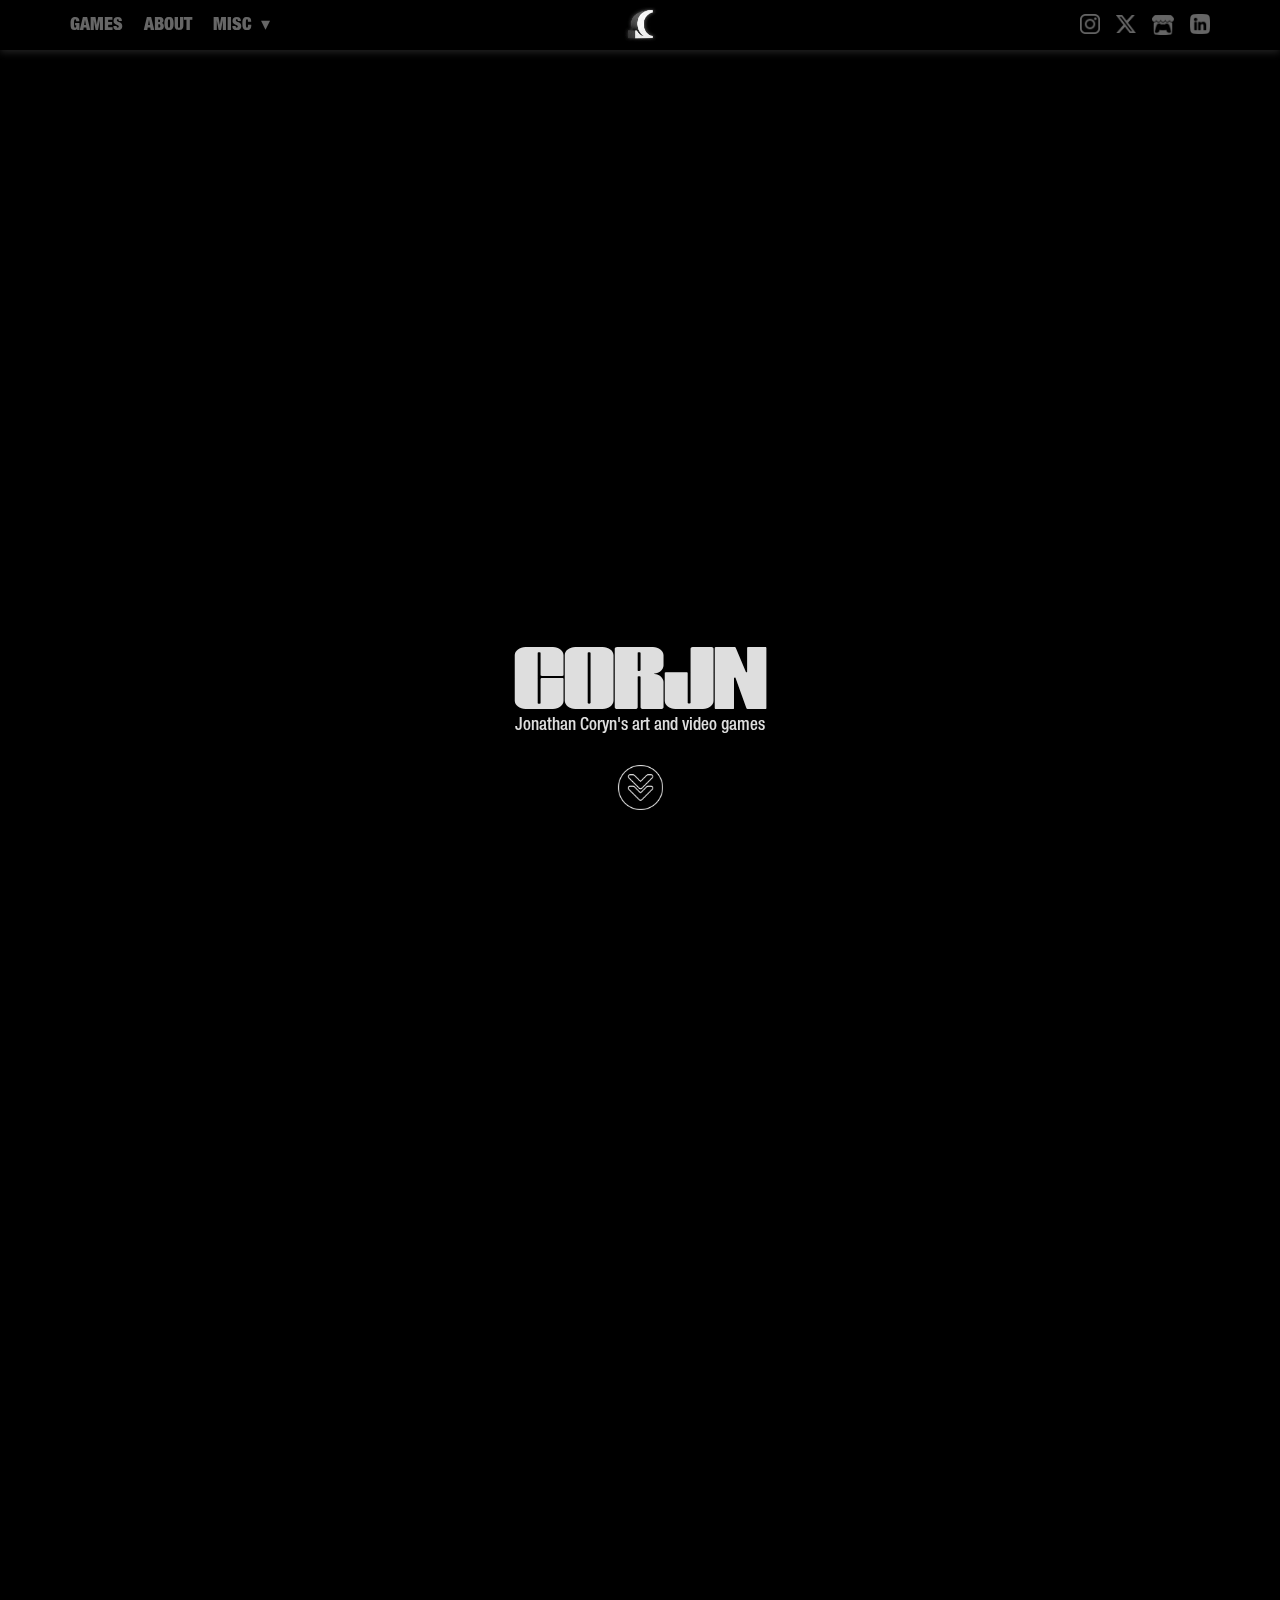
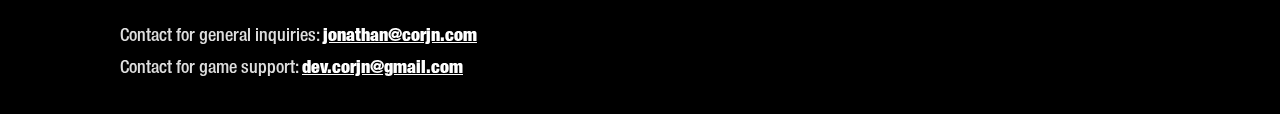
==== commit ba895811: "Up" ====
--- a/index.html
+++ b/index.html
@@ -2,8 +2,8 @@
 <html style="font-size: 18px;" lang="en"><head>
     <meta name="viewport" content="width=device-width, initial-scale=1.0">
     <meta charset="utf-8">
-    <meta name="keywords" content="Jonathan Coryn Corjn Player Non Player Cadavre My Boyfriend Died in the Backroom">
-    <meta name="description" content="Jonathan Coryn is an artist and video game creator based in Paris, France. 
+    <meta name="keywords" content="Jonathan Coryn Corjn Player Non Player Cadavre My Boyfriend Died in the Backroom Amaze">
+    <meta name="description" content="Jonathan Coryn is an artist and video game creator based in Paris, France.&nbsp;After studying game design at the Royal Academy of Denmark, he received his master's degree from the school of Fine Arts in Paris/Cergy.
 Usually working as a solo developer, his technical and artistic skills were highlighted in his game, Player Non Player, which won the first prize at the Amaze festival in 2023.
 With the desire to create meaningful ludonarrative and playful experiences, he stages troubled and ragdoll-like bodies in desolate, melancholic settings. Rooted in sensitivity and intimacy, these characters are designed as game mechanics that underscore themes of grief, denial, love, sexual and gender identity.">
     <title>corjn</title>
@@ -13,11 +13,11 @@
     <script class="u-script" type="text/javascript" src="nicepage.js" defer=""></script>
     <meta name="generator" content="Nicepage 6.3.1, nicepage.com">
     <meta property="og:title" content="Corjn">
-    <meta property="og:description" content="Jonathan Coryn's official website">
-    <meta property="og:image" content="images/logo_Favicon_Proto1.png">
+    <meta property="og:description" content="Jonathan Coryn official website">
+    <meta property="og:image" content="images/WhatsAppImage2023-02-0111.38.31.jpg">
     <meta property="og:url" content="corjn.com">
     
-    <link rel="icon" href="images/logo_Favicon_Proto1.png">
+    <link rel="icon" href="images/favicon14.png">
     
     
     
@@ -40,79 +40,41 @@
 		"@context": "http://schema.org",
 		"@type": "Organization",
 		"name": "Corjn",
-		"logo": "images/logo_Favicon_Proto1-15.png"
+		"logo": "images/logo_Favicon_Proto1.png"
 }</script>
     <meta name="theme-color" content="#404040">
     <meta property="og:type" content="website">
   <link rel="preconnect" href="https://fonts.gstatic.com"><meta data-intl-tel-input-cdn-path="intlTelInput/"></head>
   <body data-home-page="corjn.html" data-home-page-title="corjn" data-path-to-root="./" data-include-products="false" class="u-body u-overlap u-xl-mode" data-lang="en" data-lang-fr="{&quot;head-title&quot;:&quot;&quot;,&quot;head-keywords&quot;:&quot;Player Non Player&quot;,&quot;head-description&quot;:&quot;&quot;}" data-lang-en="{&quot;head-title&quot;:&quot;&quot;,&quot;head-keywords&quot;:&quot;&quot;,&quot;head-description&quot;:&quot;Jonathan Coryn is an artist and video game creator based in Paris, France. \nUsually working as a solo developer, his technical and artistic skills were highlighted in his game, Player Non Player, which won the first prize at the Amaze festival in 2023.\nWith the desire to create meaningful ludonarrative and playful experiences, he stages troubled and ragdoll-like bodies in desolate, melancholic settings. Rooted in sensitivity and intimacy, these characters are designed as game mechanics that underscore themes of grief, denial, love, sexual and gender identity.&quot;}"><header class="u-black u-box-shadow u-clearfix u-header u-sticky u-sticky-3dc1 u-header" id="sec-e805" data-animation-name="" data-animation-duration="0" data-animation-delay="0" data-animation-direction=""><div class="u-clearfix u-sheet u-sheet-1">
         <nav class="u-hidden-lg u-hidden-xl u-menu u-menu-one-level u-offcanvas u-menu-1">
-          <div class="menu-collapse u-custom-font" style="font-family: HelveticaNeue97BlackCondensed; font-size: 0.0555556rem;">
-            <a class="u-button-style u-custom-text-color u-file-icon u-nav-link u-text-grey-60 u-file-icon-1" href="#" data-lang-en="{&quot;content&quot;:&quot;<img src=\&quot;images/2516745-a94c3a37.png\&quot; alt=\&quot;\&quot; data-original-src=\&quot;images/2516745.png\&quot; data-color=\&quot;#000000\&quot;>&quot;,&quot;href&quot;:&quot;#&quot;}" data-lang-fr="{&quot;content&quot;:&quot;<img src=\&quot;images/2516745-a94c3a37.png\&quot; alt=\&quot;\&quot; data-original-src=\&quot;images/2516745.png\&quot; data-color=\&quot;#000000\&quot;>&quot;,&quot;href&quot;:&quot;#&quot;}">
-              <img src="images/2516745-a94c3a37.png" alt="">
+          <div class="menu-collapse u-custom-font" style="font-family: HelveticaNeue97BlackCondensed; font-size: 0.611111rem;">
+            <a class="u-button-style u-custom-text-color u-nav-link u-text-grey-60" href="#" data-lang-en="{&quot;content&quot;:&quot;<svg class=\&quot;u-svg-link\&quot; viewBox=\&quot;0 0 24 24\&quot;><use xmlns:xlink=\&quot;http://www.w3.org/1999/xlink\&quot; xlink:href=\&quot;#svg-5b8d\&quot;></use></svg><svg class=\&quot;u-svg-content\&quot; version=\&quot;1.1\&quot; id=\&quot;svg-5b8d\&quot; viewBox=\&quot;0 0 16 16\&quot; x=\&quot;0px\&quot; y=\&quot;0px\&quot; xmlns:xlink=\&quot;http://www.w3.org/1999/xlink\&quot; xmlns=\&quot;http://www.w3.org/2000/svg\&quot;>    <g>        <rect y=\&quot;1\&quot; width=\&quot;16\&quot; height=\&quot;2\&quot;></rect>        <rect y=\&quot;7\&quot; width=\&quot;16\&quot; height=\&quot;2\&quot;></rect>        <rect y=\&quot;13\&quot; width=\&quot;16\&quot; height=\&quot;2\&quot;></rect>    </g></svg>&quot;,&quot;href&quot;:&quot;#&quot;}" style="padding: 8px; font-size: calc(1em + 16px);">
+              <svg class="u-svg-link" viewBox="0 0 24 24"><use xmlns:xlink="http://www.w3.org/1999/xlink" xlink:href="#svg-5b8d"></use></svg>
+              <svg class="u-svg-content" version="1.1" id="svg-5b8d" viewBox="0 0 16 16" x="0px" y="0px" xmlns:xlink="http://www.w3.org/1999/xlink" xmlns="http://www.w3.org/2000/svg"><g><rect y="1" width="16" height="2"></rect><rect y="7" width="16" height="2"></rect><rect y="13" width="16" height="2"></rect>
+</g></svg>
             </a>
           </div>
           <div class="u-custom-menu u-nav-container">
-            <ul class="u-custom-font u-nav u-unstyled u-nav-1"><li class="u-nav-item"><a class="u-button-style u-dialog-link u-nav-link u-text-black" href="#sec-4939" data-lang-en="{&quot;content&quot;:&quot;About&quot;,&quot;href&quot;:&quot;#sec-4939&quot;}" data-lang-fr="{&quot;content&quot;:&quot;About&quot;,&quot;href&quot;:&quot;#sec-4939&quot;}">About</a>
-</li><li class="u-nav-item"><a class="u-button-style u-nav-link u-text-black" href="corjn.html#carousel_6dfd" data-lang-en="{&quot;content&quot;:&quot;Games&quot;,&quot;href&quot;:&quot;71178549#carousel_6dfd&quot;}" data-lang-fr="{&quot;content&quot;:&quot;Games&quot;,&quot;href&quot;:&quot;71178549#carousel_6dfd&quot;}">Games</a>
-</li><li class="u-nav-item"><a class="u-button-style u-nav-link u-text-black" href="corjn.html#carousel_95bc" data-lang-en="{&quot;content&quot;:&quot;Diverse work&quot;,&quot;href&quot;:&quot;71178549#carousel_95bc&quot;}" data-lang-fr="{&quot;content&quot;:&quot;Diverse work&quot;,&quot;href&quot;:&quot;71178549#carousel_95bc&quot;}">Diverse work</a>
-</li><li class="u-nav-item"><a class="u-button-style u-nav-link u-text-black" href="corjn.html#sec-e437" data-lang-en="{&quot;content&quot;:&quot;Exhibitions&quot;,&quot;href&quot;:&quot;71178549#sec-e437&quot;}" data-lang-fr="{&quot;content&quot;:&quot;Exhibitions&quot;,&quot;href&quot;:&quot;71178549#sec-e437&quot;}">Exhibitions</a>
-</li><li class="u-nav-item"><a class="u-button-style u-nav-link u-text-black" href="corjn.html#sec-0ea6" style="padding-right: 0px;" data-lang-en="{&quot;content&quot;:&quot;Press&quot;,&quot;href&quot;:&quot;71178549#sec-0ea6&quot;}" data-lang-fr="{&quot;content&quot;:&quot;Press&quot;,&quot;href&quot;:&quot;71178549#sec-0ea6&quot;}">Press</a>
+            <ul class="u-custom-font u-nav u-unstyled u-nav-1"><li class="u-nav-item"><a class="u-button-style u-nav-link u-text-black" href="corjn.html#carousel_6dfd" style="padding-right: 0px;">Games</a>
+</li><li class="u-nav-item"><a class="u-button-style u-nav-link u-text-black" href="corjn.html#carousel_95bc" style="padding-right: 0px;">About</a>
+</li><li class="u-nav-item"><a class="u-button-style u-nav-link u-text-black" href="corjn.html#carousel_e945" style="padding-right: 0px;">Diverse work</a>
+</li><li class="u-nav-item"><a class="u-button-style u-nav-link u-text-black" href="corjn.html#sec-e437" style="padding-right: 0px;">Exhibitions</a>
+</li><li class="u-nav-item"><a class="u-button-style u-nav-link u-text-black" href="corjn.html#sec-0ea6" style="padding-right: 0px;">Press</a>
 </li></ul>
           </div>
           <div class="u-custom-menu u-nav-container-collapse">
-            <div class="u-black u-container-style u-inner-container-layout u-sidenav u-sidenav-1" data-offcanvas-width="250">
-              <div class="u-inner-container-layout u-sidenav-overflow" style="padding: 0px;">
-                <div class="u-menu-close u-menu-close-1"></div>
-                <ul class="u-align-center-lg u-align-center-xl u-align-left-md u-align-left-sm u-align-left-xs u-custom-font u-nav u-popupmenu-items u-spacing-10 u-text-grey-60 u-text-hover-white u-unstyled u-nav-2"><li class="u-nav-item"><a class="u-button-style u-dialog-link u-nav-link" href="#sec-4939" data-lang-en="{&quot;content&quot;:&quot;About&quot;,&quot;href&quot;:&quot;#sec-4939&quot;}" data-lang-fr="{&quot;content&quot;:&quot;About&quot;,&quot;href&quot;:&quot;#sec-4939&quot;}">About</a>
-</li><li class="u-nav-item"><a class="u-button-style u-nav-link" href="corjn.html#carousel_6dfd" data-lang-en="{&quot;content&quot;:&quot;Games&quot;,&quot;href&quot;:&quot;71178549#carousel_6dfd&quot;}" data-lang-fr="{&quot;content&quot;:&quot;Games&quot;,&quot;href&quot;:&quot;71178549#carousel_6dfd&quot;}">Games</a>
-</li><li class="u-nav-item"><a class="u-button-style u-nav-link" href="corjn.html#carousel_95bc" data-lang-en="{&quot;content&quot;:&quot;Diverse work&quot;,&quot;href&quot;:&quot;71178549#carousel_95bc&quot;}" data-lang-fr="{&quot;content&quot;:&quot;Diverse work&quot;,&quot;href&quot;:&quot;71178549#carousel_95bc&quot;}">Diverse work</a>
-</li><li class="u-nav-item"><a class="u-button-style u-nav-link" href="corjn.html#sec-e437" data-lang-en="{&quot;content&quot;:&quot;Exhibitions&quot;,&quot;href&quot;:&quot;71178549#sec-e437&quot;}" data-lang-fr="{&quot;content&quot;:&quot;Exhibitions&quot;,&quot;href&quot;:&quot;71178549#sec-e437&quot;}">Exhibitions</a>
-</li><li class="u-nav-item"><a class="u-button-style u-nav-link" href="corjn.html#sec-0ea6" data-lang-en="{&quot;content&quot;:&quot;Press&quot;,&quot;href&quot;:&quot;71178549#sec-0ea6&quot;}" data-lang-fr="{&quot;content&quot;:&quot;Press&quot;,&quot;href&quot;:&quot;71178549#sec-0ea6&quot;}">Press</a>
-</li></ul>
-                <div class="custom-expanded u-hidden-lg u-hidden-xl u-list u-list-1">
-                  <div class="u-repeater u-repeater-1">
-                    <div class="u-container-style u-list-item u-repeater-item">
-                      <div class="u-container-layout u-similar-container u-valign-middle u-container-layout-1"><span class="changepo infinite u-align-right u-file-icon u-icon u-icon-rectangle u-text-grey-60 u-icon-1" data-href="https://www.instagram.com/corjn/" data-target="_blank"><img src="images/Instagram-8275600a.png" alt=""></span>
-                      </div>
-                    </div>
-                    <div class="u-container-style u-list-item u-repeater-item">
-                      <div class="u-container-layout u-similar-container u-valign-middle u-container-layout-2"><span class="changepo infinite u-align-right u-file-icon u-icon u-text-grey-60 u-icon-2" data-href="https://www.instagram.com/corjn/" data-target="_blank"><img src="images/Twitter2-f80c4459.png" alt=""></span>
-                      </div>
-                    </div>
-                    <div class="u-container-style u-list-item u-repeater-item">
-                      <div class="u-container-layout u-similar-container u-valign-middle u-container-layout-3"><span class="changepo infinite u-align-right u-file-icon u-icon u-icon-rectangle u-text-grey-60 u-icon-3" data-href="https://www.instagram.com/corjn/" data-target="_blank"><img src="images/Itch1-a228b2b5.png" alt=""></span>
-                      </div>
-                    </div>
-                    <div class="u-container-style u-list-item u-repeater-item">
-                      <div class="u-container-layout u-similar-container u-valign-middle u-container-layout-4"><span class="changepo infinite u-align-right u-file-icon u-icon u-icon-rectangle u-text-grey-60 u-icon-4" data-href="https://www.instagram.com/corjn/" data-target="_blank"><img src="images/LinkedIn1-4fffe096.png" alt=""></span>
-                      </div>
-                    </div>
-                  </div>
-                </div>
-                <div class="custom-expanded u-align-center-md u-align-center-sm u-align-center-xs u-list u-list-2">
-                  <div class="u-repeater u-repeater-2">
-                    <div class="u-container-align-center-md u-container-align-center-sm u-container-style u-list-item u-repeater-item">
-                      <div class="u-container-layout u-similar-container u-valign-middle u-container-layout-5"><span class="changepo infinite u-align-center-md u-align-center-sm u-align-left-xs u-align-right-lg u-align-right-xl u-file-icon u-icon u-icon-rectangle u-text-grey-60 u-icon-5" data-href="https://www.instagram.com/corjn/" data-target="_blank"><img src="images/Instagram-8275600a.png" alt=""></span>
-                      </div>
-                    </div>
-                    <div class="u-container-align-center-md u-container-align-center-sm u-container-style u-list-item u-repeater-item">
-                      <div class="u-container-layout u-similar-container u-valign-middle u-container-layout-6"><span class="changepo infinite u-align-center-md u-align-center-sm u-align-left-xs u-align-right-lg u-align-right-xl u-file-icon u-icon u-icon-rectangle u-text-grey-60 u-icon-6" data-href="https://www.instagram.com/corjn/" data-target="_blank"><img src="images/Twitter2-f80c4459.png" alt=""></span>
-                      </div>
-                    </div>
-                    <div class="u-container-align-center-md u-container-align-center-sm u-container-style u-list-item u-repeater-item">
-                      <div class="u-container-layout u-similar-container u-valign-middle u-container-layout-7"><span class="changepo infinite u-align-center-md u-align-center-sm u-align-left-xs u-align-right-lg u-align-right-xl u-file-icon u-icon u-icon-rectangle u-text-grey-60 u-icon-7" data-href="https://www.instagram.com/corjn/" data-target="_blank"><img src="images/Itch1-a228b2b5.png" alt=""></span>
-                      </div>
-                    </div>
-                    <div class="u-container-align-center-md u-container-align-center-sm u-container-style u-list-item u-repeater-item">
-                      <div class="u-container-layout u-similar-container u-valign-middle u-container-layout-8"><span class="changepo infinite u-align-center-md u-align-center-sm u-align-left-xs u-align-right-lg u-align-right-xl u-file-icon u-icon u-icon-rectangle u-text-grey-60 u-icon-8" data-href="https://www.instagram.com/corjn/" data-target="_blank"><img src="images/LinkedIn1-4fffe096.png" alt=""></span>
-                      </div>
-                    </div>
-                  </div>
-                </div>
-              </div>
-            </div>
-            <div class="u-black u-menu-overlay u-opacity u-opacity-75"></div>
+            <div class="u-black u-container-style u-inner-container-layout u-opacity u-opacity-95 u-sidenav u-sidenav-1" data-offcanvas-width="286">
+              <div class="u-inner-container-layout u-sidenav-overflow">
+                <div class="u-menu-close"></div>
+                <ul class="u-align-center-lg u-align-center-xl u-align-left-md u-align-left-sm u-align-left-xs u-custom-font u-nav u-popupmenu-items u-spacing-10 u-text-grey-60 u-text-hover-white u-unstyled u-nav-2"><li class="u-nav-item"><a class="u-button-style u-nav-link" href="corjn.html#carousel_6dfd">Games</a>
+</li><li class="u-nav-item"><a class="u-button-style u-nav-link" href="corjn.html#carousel_95bc">About</a>
+</li><li class="u-nav-item"><a class="u-button-style u-nav-link" href="corjn.html#carousel_e945">Diverse work</a>
+</li><li class="u-nav-item"><a class="u-button-style u-nav-link" href="corjn.html#sec-e437">Exhibitions</a>
+</li><li class="u-nav-item"><a class="u-button-style u-nav-link" href="corjn.html#sec-0ea6">Press</a>
+</li></ul><span class="changepo infinite u-align-right u-file-icon u-hidden-lg u-hidden-xl u-icon u-icon-rectangle u-text-grey-60 u-icon-1" data-href="https://www.instagram.com/corjn/" data-target="_blank"><img src="images/Instagram-8275600a.png" alt=""></span><span class="changepo infinite u-align-right u-file-icon u-hidden-lg u-hidden-xl u-icon u-text-grey-60 u-icon-2" data-href="https://twitter.com/Corjn" data-target="_blank"><img src="images/Twitter2-f80c4459.png" alt=""></span><span class="changepo infinite u-align-right u-file-icon u-hidden-lg u-hidden-xl u-icon u-text-grey-60 u-icon-3" data-href="https://corjn.itch.io/" data-target="_blank"><img src="images/Itch1-a228b2b5.png" alt=""></span><span class="changepo infinite u-align-right u-file-icon u-hidden-lg u-hidden-xl u-icon u-text-grey-60 u-icon-4" data-href="https://www.linkedin.com/in/jonathan-coryn-216137161/" data-target="_blank"><img src="images/LinkedIn1-4fffe096.png" alt=""></span>
+              </div>
+            </div>
+            <div class="u-black u-menu-overlay u-opacity u-opacity-70"></div>
           </div>
         </nav>
         <nav class="u-align-left u-dropdown-icon u-hidden-md u-hidden-sm u-hidden-xs u-menu u-menu-dropdown u-offcanvas u-menu-2" data-responsive-from="MD" data-submenu-level="on-click">
@@ -125,8 +87,8 @@
           </div>
           <div class="u-custom-menu u-nav-container">
             <ul class="u-custom-font u-nav u-spacing-21 u-unstyled u-nav-3"><li class="u-nav-item"><a class="u-button-style u-nav-link u-text-active-grey-60 u-text-grey-60 u-text-hover-white" href="corjn.html#carousel_6dfd" data-lang-fr="{&quot;content&quot;:&quot;Games&quot;,&quot;href&quot;:&quot;71178549#carousel_6dfd&quot;}" data-lang-en="{&quot;content&quot;:&quot;Games&quot;,&quot;href&quot;:&quot;71178549#carousel_6dfd&quot;}" style="padding: 10px 0px;">Games</a>
-</li><li class="u-nav-item"><a class="u-button-style u-dialog-link u-nav-link u-text-active-grey-60 u-text-grey-60 u-text-hover-white" href="#sec-4939" target="_blank" data-lang-fr="{&quot;content&quot;:&quot;About&quot;,&quot;href&quot;:&quot;#sec-4939&quot;}" data-lang-en="{&quot;content&quot;:&quot;About&quot;,&quot;href&quot;:&quot;#sec-4939&quot;}" style="padding: 10px 0px;">About</a>
-</li><li class="u-nav-item"><a class="u-button-style u-nav-link u-text-active-grey-60 u-text-grey-60 u-text-hover-white" data-lang-fr="{&quot;content&quot;:&quot;Misc&quot;}" data-lang-en="{&quot;content&quot;:&quot;Misc&quot;}" style="padding: 10px 0px;">Misc</a><div class="u-nav-popup"><ul class="u-custom-font u-h-spacing-10 u-nav u-unstyled u-v-spacing-10 u-nav-4"><li class="u-nav-item"><a class="u-black u-button-style u-nav-link u-text-active-grey-60 u-text-grey-60 u-text-hover-white" href="corjn.html#carousel_95bc" data-lang-fr="{&quot;content&quot;:&quot;Diverse work&quot;,&quot;href&quot;:&quot;71178549#carousel_95bc&quot;}" data-lang-en="{&quot;content&quot;:&quot;Diverse work&quot;,&quot;href&quot;:&quot;71178549#carousel_95bc&quot;}">Diverse work</a>
+</li><li class="u-nav-item"><a class="u-button-style u-nav-link u-text-active-grey-60 u-text-grey-60 u-text-hover-white" href="corjn.html#carousel_95bc" data-lang-fr="{&quot;content&quot;:&quot;About&quot;,&quot;href&quot;:&quot;#sec-4939&quot;}" data-lang-en="{&quot;content&quot;:&quot;About&quot;,&quot;href&quot;:&quot;71178549#carousel_95bc&quot;}" style="padding: 10px 0px;">About</a>
+</li><li class="u-nav-item"><a class="u-button-style u-nav-link u-text-active-grey-60 u-text-grey-60 u-text-hover-white" data-lang-fr="{&quot;content&quot;:&quot;Misc&quot;}" data-lang-en="{&quot;content&quot;:&quot;Misc&quot;}" style="padding: 10px 0px;">Misc</a><div class="u-nav-popup"><ul class="u-custom-font u-h-spacing-10 u-nav u-unstyled u-v-spacing-10 u-nav-4"><li class="u-nav-item"><a class="u-black u-button-style u-nav-link u-text-active-grey-60 u-text-grey-60 u-text-hover-white" href="corjn.html#carousel_e945" data-lang-fr="{&quot;content&quot;:&quot;Diverse work&quot;,&quot;href&quot;:&quot;71178549#carousel_95bc&quot;}" data-lang-en="{&quot;content&quot;:&quot;Diverse work&quot;,&quot;href&quot;:&quot;71178549#carousel_95bc&quot;}">Diverse work</a>
 </li><li class="u-nav-item"><a class="u-black u-button-style u-nav-link u-text-active-grey-60 u-text-grey-60 u-text-hover-white" href="corjn.html#sec-e437" data-lang-fr="{&quot;content&quot;:&quot;Exhibitions&quot;,&quot;href&quot;:&quot;71178549#sec-e437&quot;}" data-lang-en="{&quot;content&quot;:&quot;Exhibitions&quot;,&quot;href&quot;:&quot;71178549#sec-e437&quot;}">Exhibitions</a>
 </li><li class="u-nav-item"><a class="u-black u-button-style u-nav-link u-text-active-grey-60 u-text-grey-60 u-text-hover-white" href="corjn.html#sec-0ea6" data-lang-fr="{&quot;content&quot;:&quot;Press&quot;,&quot;href&quot;:&quot;71178549#sec-0ea6&quot;}" data-lang-en="{&quot;content&quot;:&quot;Press&quot;,&quot;href&quot;:&quot;71178549#sec-0ea6&quot;}">Press</a>
 </li></ul>
@@ -138,64 +100,21 @@
               <div class="u-inner-container-layout u-sidenav-overflow" style="padding: 0px;">
                 <div class="u-menu-close u-menu-close-2"></div>
                 <ul class="u-align-left u-custom-font u-nav u-popupmenu-items u-spacing-0 u-text-active-white u-text-grey-60 u-text-hover-white u-unstyled u-nav-5"><li class="u-nav-item"><a class="u-button-style u-nav-link" href="corjn.html#carousel_6dfd" data-lang-fr="{&quot;content&quot;:&quot;Games&quot;,&quot;href&quot;:&quot;71178549#carousel_6dfd&quot;}" data-lang-en="{&quot;content&quot;:&quot;Games&quot;,&quot;href&quot;:&quot;71178549#carousel_6dfd&quot;}">Games</a>
-</li><li class="u-nav-item"><a class="u-button-style u-dialog-link u-nav-link" href="#sec-4939" target="_blank" data-lang-fr="{&quot;content&quot;:&quot;About&quot;,&quot;href&quot;:&quot;#sec-4939&quot;}" data-lang-en="{&quot;content&quot;:&quot;About&quot;,&quot;href&quot;:&quot;#sec-4939&quot;}">About</a>
-</li><li class="u-nav-item"><a class="u-button-style u-nav-link" data-lang-fr="{&quot;content&quot;:&quot;Misc&quot;}" data-lang-en="{&quot;content&quot;:&quot;Misc&quot;}">Misc</a><div class="u-nav-popup"><ul class="u-custom-font u-h-spacing-10 u-nav u-unstyled u-v-spacing-10 u-nav-6"><li class="u-nav-item"><a class="u-button-style u-nav-link" href="corjn.html#carousel_95bc" data-lang-fr="{&quot;content&quot;:&quot;Diverse work&quot;,&quot;href&quot;:&quot;71178549#carousel_95bc&quot;}" data-lang-en="{&quot;content&quot;:&quot;Diverse work&quot;,&quot;href&quot;:&quot;71178549#carousel_95bc&quot;}">Diverse work</a>
+</li><li class="u-nav-item"><a class="u-button-style u-nav-link" href="corjn.html#carousel_95bc" data-lang-fr="{&quot;content&quot;:&quot;About&quot;,&quot;href&quot;:&quot;#sec-4939&quot;}" data-lang-en="{&quot;content&quot;:&quot;About&quot;,&quot;href&quot;:&quot;71178549#carousel_95bc&quot;}">About</a>
+</li><li class="u-nav-item"><a class="u-button-style u-nav-link" data-lang-fr="{&quot;content&quot;:&quot;Misc&quot;}" data-lang-en="{&quot;content&quot;:&quot;Misc&quot;}">Misc</a><div class="u-nav-popup"><ul class="u-custom-font u-h-spacing-10 u-nav u-unstyled u-v-spacing-10 u-nav-6"><li class="u-nav-item"><a class="u-button-style u-nav-link" href="corjn.html#carousel_e945" data-lang-fr="{&quot;content&quot;:&quot;Diverse work&quot;,&quot;href&quot;:&quot;71178549#carousel_95bc&quot;}" data-lang-en="{&quot;content&quot;:&quot;Diverse work&quot;,&quot;href&quot;:&quot;71178549#carousel_95bc&quot;}">Diverse work</a>
 </li><li class="u-nav-item"><a class="u-button-style u-nav-link" href="corjn.html#sec-e437" data-lang-fr="{&quot;content&quot;:&quot;Exhibitions&quot;,&quot;href&quot;:&quot;71178549#sec-e437&quot;}" data-lang-en="{&quot;content&quot;:&quot;Exhibitions&quot;,&quot;href&quot;:&quot;71178549#sec-e437&quot;}">Exhibitions</a>
 </li><li class="u-nav-item"><a class="u-button-style u-nav-link" href="corjn.html#sec-0ea6" data-lang-fr="{&quot;content&quot;:&quot;Press&quot;,&quot;href&quot;:&quot;71178549#sec-0ea6&quot;}" data-lang-en="{&quot;content&quot;:&quot;Press&quot;,&quot;href&quot;:&quot;71178549#sec-0ea6&quot;}">Press</a>
 </li></ul>
 </div>
-</li></ul><span class="infinite u-align-right u-file-icon u-hidden-xl u-icon u-text-grey-60 u-icon-9" data-href="https://www.instagram.com/corjn/" data-target="_blank"><img src="images/Instagram-8275600a.png" alt=""></span><span class="infinite u-align-right u-file-icon u-hidden-xl u-icon u-text-grey-60 u-icon-10" data-href="https://twitter.com/corjn" data-target="_blank"><img src="images/Twitter2-f80c4459.png" alt=""></span><span class="infinite u-align-right u-file-icon u-hidden-xl u-icon u-text-grey-60 u-icon-11" data-href="https://www.linkedin.com/in/jonathan-coryn-216137161/" data-target="_blank"><img src="images/LinkedIn1-4fffe096.png" alt=""></span><span class="infinite u-align-right u-file-icon u-hidden-xl u-icon u-text-grey-60 u-icon-12" data-href="https://corjn.itch.io/" data-target="_blank"><img src="images/Itch1-a228b2b5.png" alt=""></span>
+</li></ul><span class="infinite u-align-right u-file-icon u-hidden-xl u-icon u-text-grey-60 u-icon-5" data-href="https://www.instagram.com/corjn/" data-target="_blank"><img src="images/Instagram-8275600a.png" alt=""></span><span class="infinite u-align-right u-file-icon u-hidden-xl u-icon u-text-grey-60 u-icon-6" data-href="https://twitter.com/corjn" data-target="_blank"><img src="images/Twitter2-f80c4459.png" alt=""></span><span class="infinite u-align-right u-file-icon u-hidden-xl u-icon u-text-grey-60 u-icon-7" data-href="https://www.linkedin.com/in/jonathan-coryn-216137161/" data-target="_blank"><img src="images/LinkedIn1-4fffe096.png" alt=""></span><span class="infinite u-align-right u-file-icon u-hidden-xl u-icon u-text-grey-60 u-icon-8" data-href="https://corjn.itch.io/" data-target="_blank"><img src="images/Itch1-a228b2b5.png" alt=""></span>
               </div>
             </div>
             <div class="u-black u-menu-overlay u-opacity u-opacity-70"></div>
           </div>
         </nav>
         <a href="corjn.html#sec-fe13" class="u-align-center u-image u-logo u-image-1" data-image-width="150" data-image-height="150" title="Home">
-          <img src="images/logo_Favicon_Proto1-15.png" class="u-logo-image u-logo-image-1">
-        </a>
-        <nav class="u-align-left u-hidden-md u-hidden-sm u-hidden-xs u-menu u-menu-one-level u-offcanvas u-menu-3">
-          <div class="menu-collapse">
-            <a class="u-button-style u-custom-text-color u-nav-link" href="#" data-lang-fr="{&quot;content&quot;:&quot;<svg class=\&quot;u-svg-link\&quot; viewBox=\&quot;0 0 24 24\&quot;><use xmlns:xlink=\&quot;http://www.w3.org/1999/xlink\&quot; xlink:href=\&quot;#svg-fcf9\&quot;></use></svg><svg class=\&quot;u-svg-content\&quot; version=\&quot;1.1\&quot; id=\&quot;svg-fcf9\&quot; viewBox=\&quot;0 0 16 16\&quot; x=\&quot;0px\&quot; y=\&quot;0px\&quot; xmlns:xlink=\&quot;http://www.w3.org/1999/xlink\&quot; xmlns=\&quot;http://www.w3.org/2000/svg\&quot;>    <g>        <rect y=\&quot;1\&quot; width=\&quot;16\&quot; height=\&quot;2\&quot;></rect>        <rect y=\&quot;7\&quot; width=\&quot;16\&quot; height=\&quot;2\&quot;></rect>        <rect y=\&quot;13\&quot; width=\&quot;16\&quot; height=\&quot;2\&quot;></rect>    </g></svg>&quot;,&quot;href&quot;:&quot;#&quot;}" data-lang-en="{&quot;content&quot;:&quot;<svg class=\&quot;u-svg-link\&quot; viewBox=\&quot;0 0 24 24\&quot;><use xmlns:xlink=\&quot;http://www.w3.org/1999/xlink\&quot; xlink:href=\&quot;#svg-fcf9\&quot;></use></svg><svg class=\&quot;u-svg-content\&quot; version=\&quot;1.1\&quot; id=\&quot;svg-fcf9\&quot; viewBox=\&quot;0 0 16 16\&quot; x=\&quot;0px\&quot; y=\&quot;0px\&quot; xmlns:xlink=\&quot;http://www.w3.org/1999/xlink\&quot; xmlns=\&quot;http://www.w3.org/2000/svg\&quot;>    <g>        <rect y=\&quot;1\&quot; width=\&quot;16\&quot; height=\&quot;2\&quot;></rect>        <rect y=\&quot;7\&quot; width=\&quot;16\&quot; height=\&quot;2\&quot;></rect>        <rect y=\&quot;13\&quot; width=\&quot;16\&quot; height=\&quot;2\&quot;></rect>    </g></svg>&quot;,&quot;href&quot;:&quot;#&quot;}">
-              <svg class="u-svg-link" viewBox="0 0 24 24"><use xmlns:xlink="http://www.w3.org/1999/xlink" xlink:href="#svg-fcf9"></use></svg>
-              <svg class="u-svg-content" version="1.1" id="svg-fcf9" viewBox="0 0 16 16" x="0px" y="0px" xmlns:xlink="http://www.w3.org/1999/xlink" xmlns="http://www.w3.org/2000/svg"><g><rect y="1" width="16" height="2"></rect><rect y="7" width="16" height="2"></rect><rect y="13" width="16" height="2"></rect>
-</g></svg>
-            </a>
-          </div>
-          <div class="u-custom-menu u-nav-container">
-            <ul class="u-nav u-unstyled"><li class="u-nav-item"><a class="u-button-style u-dialog-link u-nav-link u-text-black" href="#sec-4939" style="padding: 0px 20px;" data-lang-fr="{&quot;content&quot;:&quot;corjn&quot;,&quot;href&quot;:&quot;#sec-4939&quot;}" data-lang-en="{&quot;content&quot;:&quot;corjn&quot;,&quot;href&quot;:&quot;#sec-4939&quot;}">corjn</a>
-</li></ul>
-          </div>
-          <div class="u-custom-menu u-nav-container-collapse">
-            <div class="u-black u-container-style u-inner-container-layout u-opacity u-opacity-95 u-sidenav">
-              <div class="u-inner-container-layout u-sidenav-overflow">
-                <div class="u-menu-close"></div>
-                <ul class="u-align-center u-nav u-popupmenu-items u-unstyled u-nav-8"><li class="u-nav-item"><a class="u-button-style u-dialog-link u-nav-link" href="#sec-4939" data-lang-fr="{&quot;content&quot;:&quot;corjn&quot;,&quot;href&quot;:&quot;#sec-4939&quot;}" data-lang-en="{&quot;content&quot;:&quot;corjn&quot;,&quot;href&quot;:&quot;#sec-4939&quot;}">corjn</a>
-</li></ul>
-              </div>
-            </div>
-            <div class="u-black u-menu-overlay u-opacity u-opacity-70"></div>
-          </div>
-        </nav>
-        <div class="custom-expanded u-hidden-md u-hidden-sm u-hidden-xs u-list u-list-3">
-          <div class="u-repeater u-repeater-3">
-            <div class="u-container-style u-list-item u-repeater-item">
-              <div class="u-container-layout u-similar-container u-valign-middle u-container-layout-9"><span class="changepo infinite u-align-right u-file-icon u-icon u-icon-rectangle u-text-grey-60 u-icon-13" data-href="https://www.instagram.com/corjn/" data-target="_blank"><img src="images/Instagram-8275600a.png" alt=""></span>
-              </div>
-            </div>
-            <div class="u-container-style u-list-item u-repeater-item">
-              <div class="u-container-layout u-similar-container u-valign-middle u-container-layout-10"><span class="changepo infinite u-align-right u-file-icon u-icon u-icon-rectangle u-text-grey-60 u-icon-14" data-href="https://www.instagram.com/corjn/" data-target="_blank"><img src="images/Twitter2-f80c4459.png" alt=""></span>
-              </div>
-            </div>
-            <div class="u-container-style u-list-item u-repeater-item">
-              <div class="u-container-layout u-similar-container u-valign-middle u-container-layout-11"><span class="changepo infinite u-align-right u-file-icon u-icon u-icon-rectangle u-text-grey-60 u-icon-15" data-href="https://www.instagram.com/corjn/" data-target="_blank"><img src="images/Itch1-a228b2b5.png" alt=""></span>
-              </div>
-            </div>
-            <div class="u-container-style u-list-item u-repeater-item">
-              <div class="u-container-layout u-similar-container u-valign-middle u-container-layout-12"><span class="changepo infinite u-align-right u-file-icon u-icon u-icon-rectangle u-text-grey-60 u-icon-16" data-href="https://www.instagram.com/corjn/" data-target="_blank"><img src="images/LinkedIn1-4fffe096.png" alt=""></span>
-              </div>
-            </div>
-          </div>
-        </div>
+          <img src="images/logo_Favicon_Proto1.png" class="u-logo-image u-logo-image-1">
+        </a><span class="changepo infinite u-align-right u-file-icon u-hidden-md u-hidden-sm u-hidden-xs u-icon u-icon-rectangle u-text-grey-60 u-icon-9" data-href="https://www.instagram.com/corjn/" data-target="_blank"><img src="images/Instagram-8275600a.png" alt=""></span><span class="changepo infinite u-align-right u-file-icon u-hidden-md u-hidden-sm u-hidden-xs u-icon u-text-grey-60 u-icon-10" data-href="https://twitter.com/Corjn" data-target="_blank"><img src="images/Twitter2-f80c4459.png" alt=""></span><span class="changepo infinite u-align-right u-file-icon u-hidden-md u-hidden-sm u-hidden-xs u-icon u-text-grey-60 u-icon-11" data-href="https://corjn.itch.io/" data-target="_blank"><img src="images/Itch1-a228b2b5.png" alt=""></span><span class="changepo infinite u-align-right u-file-icon u-hidden-md u-hidden-sm u-hidden-xs u-icon u-text-grey-60 u-icon-12" data-href="https://www.linkedin.com/in/jonathan-coryn-216137161/" data-target="_blank"><img src="images/LinkedIn1-4fffe096.png" alt=""></span>
       </div><style class="u-sticky-style" data-style-id="3dc1">.u-sticky-fixed.u-sticky-3dc1:before, .u-body.u-sticky-fixed .u-sticky-3dc1:before {
 borders: top right bottom left !important
 }</style></header>
@@ -224,25 +143,19 @@
       
       
       
-      <div class="u-clearfix u-sheet u-sheet-1">
-        <div class="custom-expanded u-align-center u-container-style u-effect-hover-zoom u-expanded-width-lg u-expanded-width-md u-group u-hover-feature u-image-default u-group-1" data-image-width="1920" data-image-height="1080" data-href="https://corjn.itch.io/player-non-player" data-target="_blank" data-animation-name="customAnimationIn" data-animation-duration="1000" data-animation-delay="0">
-          <div class="u-background-effect u-expanded">
-            <div class="u-background-effect-image u-expanded u-image lazyload u-image-1" data-image-width="1920" data-image-height="1080" data-href="https://corjn.itch.io/player-non-player" data-target="_blank" data-bg="url(&quot;images/Cover1080nologocopie.jpg&quot;)"></div>
-          </div>
-          <div class="u-container-layout u-valign-bottom-lg u-valign-bottom-md u-container-layout-1">
+      <div class="u-clearfix u-sheet u-valign-middle-xs u-sheet-1">
+        <div class="block-0f25-16 u-align-center u-container-style u-expanded-width u-group u-hover-feature u-image u-image-default u-image-1" data-image-width="1920" data-image-height="1080" data-href="https://corjn.itch.io/player-non-player" data-target="_blank" data-animation-name="customAnimationIn" data-animation-duration="1000" data-animation-delay="0">
+          <div class="u-container-layout u-valign-bottom-lg u-valign-bottom-md u-valign-bottom-sm u-container-layout-1">
             <div class="custom-expanded u-align-right u-black u-opacity u-opacity-10 u-shape u-shape-rectangle u-shape-1"></div>
-            <p class="element u-align-right u-text u-text-default-sm u-text-default-xs u-text-white u-text-1" data-lang-fr="now in early access" data-lang-en="now in early access">now in early access</p>
-            <p class="element u-align-right u-custom-font u-text u-text-default-sm u-text-default-xs u-text-white u-text-2" data-lang-fr="Player Non Player" data-lang-en="Player Non Player">Player Non Player</p>
+            <p class="element u-align-right u-text u-text-white u-text-1" data-lang-fr="now in early access" data-lang-en="now in early access">now in early access</p>
+            <p class="element u-align-right u-custom-font u-text u-text-white u-text-2" data-lang-fr="Player Non Player" data-lang-en="Player Non Player">Player Non Player</p>
           </div>
         </div>
         <div class="data-layout-selected u-align-left u-clearfix u-expanded-width-sm u-expanded-width-xs u-layout-wrap u-layout-wrap-1">
           <div class="u-layout" style="">
             <div class="u-layout-row" style="">
-              <div class="u-align-center u-container-style u-dialog-link u-effect-hover-zoom u-hover-feature u-layout-cell u-size-60 u-layout-cell-1" data-href="#carousel_72d0" data-image-width="1440" data-image-height="645" data-animation-name="customAnimationIn" data-animation-duration="1000" data-animation-delay="0">
-                <div class="u-background-effect u-expanded">
-                  <div class="u-background-effect-image u-expanded u-image lazyload u-image-2" data-image-width="1440" data-image-height="645" data-href="#carousel_72d0" data-bg="url(&quot;images/WhatsAppImage2023-02-0111.38.31.jpg&quot;)"></div>
-                </div>
-                <div class="u-container-layout u-valign-bottom-lg u-valign-bottom-md u-container-layout-2">
+              <div class="u-align-center u-container-style u-dialog-link u-hover-feature u-image u-layout-cell u-size-60 u-image-2" data-href="#carousel_72d0" data-image-width="1440" data-image-height="645" data-animation-name="customAnimationIn" data-animation-duration="1000" data-animation-delay="0">
+                <div class="u-container-layout u-valign-bottom-lg u-valign-bottom-md u-valign-bottom-sm u-valign-bottom-xs u-container-layout-2">
                   <div class="custom-expanded u-align-right u-black u-opacity u-opacity-20 u-radius u-shape u-shape-round u-shape-2"></div>
                   <p class="element u-align-right u-text u-text-default-sm u-text-default-xs u-text-white u-text-3" data-lang-fr="UP NEXT" data-lang-en="UP NEXT">UP NEXT</p>
                   <p class="element u-align-right u-custom-font u-text u-text-default-sm u-text-default-xs u-text-white u-text-4" data-lang-fr="Cadavr​e" data-lang-en="Cadavr​e">Cadavr​e</p>
@@ -251,16 +164,13 @@
             </div>
           </div>
         </div>
-        <div class="data-layout-selected u-align-right u-clearfix u-expanded-width-sm u-layout-wrap u-layout-wrap-2">
+        <div class="data-layout-selected u-align-right u-clearfix u-expanded-width-sm u-expanded-width-xs u-layout-wrap u-layout-wrap-2">
           <div class="u-layout" style="">
             <div class="u-layout-row" style="">
-              <div class="u-align-center u-container-style u-dialog-link u-effect-hover-zoom u-hover-feature u-layout-cell u-size-60 u-layout-cell-2" data-href="#carousel_642f" data-image-width="1455" data-image-height="783" data-animation-name="customAnimationIn" data-animation-duration="1000">
-                <div class="u-background-effect u-expanded">
-                  <div class="u-background-effect-image u-expanded u-image lazyload u-image-3" data-image-width="1455" data-image-height="783" data-href="#carousel_ea51" data-bg="url(&quot;images/Capturedcran_20230216_225242copie.png&quot;)"></div>
-                </div>
+              <div class="u-align-center-lg u-align-center-xl u-align-right-md u-align-right-sm u-align-right-xs u-container-style u-dialog-link u-hover-feature u-image u-layout-cell u-size-60 u-image-3" data-href="#carousel_642f" data-image-width="1455" data-image-height="783" data-animation-name="customAnimationIn" data-animation-duration="1000">
                 <div class="u-container-layout u-valign-bottom-md u-valign-bottom-sm u-valign-bottom-xs u-container-layout-3">
-                  <p class="element u-align-right u-text u-text-default-lg u-text-default-md u-text-default-sm u-text-default-xs u-text-white u-text-5" data-lang-fr="UP NEXT" data-lang-en="UP NEXT">UP NEXT</p>
-                  <p class="element u-align-right u-custom-font u-text u-text-default-lg u-text-default-md u-text-default-sm u-text-default-xs u-text-white u-text-6" data-lang-fr="My Boyfriend Died in the Backroom<br>" data-lang-en="My Boyfriend Died in the Backroom<br>">My Boyfriend Died in the Backroom<br>
+                  <p class="element u-align-right-lg u-align-right-xl u-text u-text-default-lg u-text-default-md u-text-default-sm u-text-default-xs u-text-white u-text-5" data-lang-fr="UP NEXT" data-lang-en="UP NEXT">UP NEXT</p>
+                  <p class="element u-align-right-lg u-align-right-xl u-custom-font u-text u-text-default-lg u-text-default-md u-text-default-sm u-text-default-xs u-text-white u-text-6" data-lang-fr="My Boyfriend Died in the Backroom<br>" data-lang-en="My Boyfriend Died in the Backroom<br>">My Boyfriend Died in the Backroom<br>
                   </p>
                 </div>
               </div>
@@ -269,10 +179,10 @@
         </div>
       </div>
     </section>
-    <section class="u-align-center u-clearfix u-valign-bottom-sm u-valign-bottom-xs u-section-4" id="carousel_95bc">
+    <section class="u-align-center u-clearfix u-section-4" id="carousel_95bc">
       <div class="u-black u-border-1 u-border-no-left u-border-no-right u-border-no-top u-border-white u-container-style u-group u-group-1" data-animation-name="customAnimationIn" data-animation-duration="1000">
         <div class="u-container-layout u-container-layout-1">
-          <h2 class="Other and collab u-subtitle u-text u-text-body-alt-color u-text-default work u-text-1" data-lang-fr="Diverse work<br>" data-lang-en="About<br>">About<br>
+          <h2 class="Other and collab u-subtitle u-text u-text-body-alt-color u-text-default work u-text-1" data-lang-fr="​About<br>" data-lang-en="About<br>">About<br>
           </h2>
         </div>
       </div>
@@ -282,15 +192,16 @@
         <div class="data-layout-selected u-clearfix u-expanded-width u-layout-wrap u-layout-wrap-1">
           <div class="u-layout" style="">
             <div class="u-layout-row" style="">
-              <div class="u-align-left u-container-style u-layout-cell u-size-60 u-layout-cell-1">
-                <div class="u-container-layout u-valign-middle-xs u-container-layout-1">
-                  <p class="u-text u-text-white u-text-1" data-animation-name="customAnimationIn" data-animation-duration="1000" data-lang-fr="​· 2023 ·<span class=&quot;u-text-white&quot;> <a href=&quot;https://residence-evil.itch.io/ange42onlywantedtobeloved&quot; class=&quot;u-btn u-button-link u-button-style u-text-2&quot; target=&quot;_blank&quot; style=&quot;line-height: 1.8; padding-top: 0; padding-bottom: 0; padding-left: 0; padding-right: 0; font-size: 1rem&quot;>Ange42 only wanted to be loved</a></span> — Game Jam<br>​· 2023 · <span class=&quot;u-text-white&quot;><a href=&quot;https://greaby.itch.io/perfection&quot; class=&quot;u-btn u-button-link u-button-style u-btn-1&quot; target=&quot;_blank&quot; style=&quot;line-height: 1.8; padding-top: 0; padding-bottom: 0; padding-left: 0; padding-right: 0; font-size: 1rem&quot;>Perfection</a></span>— Game Jam Arte<br>​· 2022 · <span class=&quot;u-text-white&quot;><a href=&quot;https://www.youtube.com/watch?v=FxKZepo-J_c&quot; class=&quot;u-btn u-button-link u-button-style u-btn-2&quot; target=&quot;_blank&quot; style=&quot;line-height: 1.8; padding-top: 0; padding-bottom: 0; padding-left: 0; padding-right: 0; font-size: 1rem&quot;>Trouble</a></span>— Agar Agar Music Clip / Co-direction with Mélanie Courtinat / 3D<br>​· 2018 · <span class=&quot;u-text-white&quot;><a href=&quot;https://corjn.itch.io/de-intricate&quot; class=&quot;u-btn u-button-link u-button-style u-block-c4e5-10&quot; target=&quot;_blank&quot; style=&quot;line-height: 1.8; padding-top: 0; padding-bottom: 0; padding-left: 0; padding-right: 0; font-size: 1rem&quot;>Dé_Intricate</a></span>— Game Jam<br>​· 2018 · <span class=&quot;u-text-white&quot;><a href=&quot;https://vimeo.com/256082344&quot; class=&quot;u-btn u-button-link u-button-style u-block-c4e5-11&quot; target=&quot;_blank&quot; style=&quot;line-height: 1.8; padding-top: 0; padding-bottom: 0; padding-left: 0; padding-right: 0; font-size: 1rem&quot;>Together</a></span>— Concept Jam<br>​· 2018 · <span class=&quot;u-text-white&quot;>HypnoVR</span>&amp;nbsp;— VR experience / Code and deployment / Collab Mélanie Courtinat<br>​· 2017 · <span class=&quot;u-text-white&quot;><a href=&quot;https://corjn.itch.io/as-long-as-we-are-together&quot; class=&quot;u-btn u-button-link u-button-style u-block-c4e5-12&quot; target=&quot;_blank&quot; style=&quot;line-height: 1.8; padding-top: 0; padding-bottom: 0; padding-left: 0; padding-right: 0; font-size: 1rem&quot;>As long as we are together</a></span>— Game Jam<br>​· 2015 · <span class=&quot;u-text-white&quot;><a href=&quot;https://www.youtube.com/watch?v=p_G1u4nB63k&quot; class=&quot;u-btn u-button-link u-button-style u-block-c4e5-13&quot; target=&quot;_blank&quot; style=&quot;line-height: 1.8; padding-top: 0; padding-bottom: 0; padding-left: 0; padding-right: 0; font-size: 1rem&quot;>Levitation</a></span>— VR experience / David Guez &amp;amp; Google Cultural Institute / A-Z design on Epoc+Oculus<br>​· 2015 · <span class=&quot;u-text-white&quot;>Moon overview</span> — VR experience / Charlie Malgat &amp;amp; Google Cultural Institute / A-Z design for google Cardboard&amp;nbsp;" data-lang-en="Jonathan Coryn is an artist and video game creator based in Paris, France.&amp;nbsp;<br><br>Usually working as a solo developer, his technical and artistic skills were highlighted in his game, Player Non Player, which won the first prize at the Amaze festival in 2023.<br>
-<br>With the desire to create meaningful ludonarrative and playful experiences, he stages troubled and ragdoll-like bodies in desolate, melancholic settings. Rooted in sensitiv<span class=&quot;u-text-custom-color-6&quot; data-block-type=&quot;&quot;>ity and intimacy, these cha</span>racters are designed as game mechanics that underscore themes of grief, denial, love, sexual and gender identity.<br>" data-animation-delay="0">Jonathan Coryn is an artist and video game creator based in Paris, France.&nbsp;<br>
-                    <br>Usually working as a solo developer, his technical and artistic skills were highlighted in his game, Player Non Player, which won the first prize at the Amaze festival in 2023.<br>
+              <div class="u-container-style u-layout-cell u-size-60 u-layout-cell-1">
+                <div class="u-container-layout u-container-layout-1">
+                  <p class="u-align-justify u-text u-text-custom-color-6 u-text-1" data-animation-name="customAnimationIn" data-animation-duration="1000" data-lang-fr="​Jonathan Coryn is an artist and video game creator based in Paris, France.&amp;nbsp;<br><br>Usually working as a solo developer, his technical and artistic skills were highlighted in his game, Player Non Player, which won the first prize at the <a href=&quot;https://2023.amaze-berlin.de/award-winners/&quot; class=&quot;u-btn u-button-style u-block-control u-button-link u-custom-font&quot; data-block=&quot;135&quot; style=&quot;line-height: 1.8; font-family: HelveticaNeue97BlackCondensed; padding: 0px;&quot; target=&quot;_blank&quot; data-block-type=&quot;Button,TextButton&quot;>Amaze</a> festival in 2023.<br>
+<br>With the desire to create meaningful ludonarrative and playful experiences, he stages troubled and ragdoll-like bodies in desolate, melancholic settings. Rooted in sensitivity and intimacy, these characters are designed as game mechanics that underscore themes of grief, denial, love, sexual and gender identity." data-lang-en="Jonathan Coryn is an artist and video game creator based in Paris, France.&amp;nbsp;<br><br>Usually working as a solo developer, his technical and artistic skills were highlighted in his game, Player Non Player, which won the first prize at the Amaze festival in 2023.<br>
+<br>With the desire to create meaningful ludonarrative and playful experiences, he stages troubled and ragdoll-like bodies in desolate, melancholic settings. Rooted in sensitiv<span class=&quot;u-text-custom-color-6&quot;>ity and intimacy, these cha</span>racters are designed as game mechanics that underscore themes of grief, denial, love, sexual and gender identity.<br>" data-animation-delay="0">Jonathan Coryn is an artist and video game creator based in Paris, France.&nbsp;After studying game design at the Royal Academy of Denmark, he received his master's degree from the school of Fine Arts in Paris/Cergy.<br>
+                    <br>Usually working as a solo developer, his technical and artistic skills were highlighted in his game, Player Non Player, which won the first prize at the <a href="https://2023.amaze-berlin.de/award-winners/" class="u-btn u-button-link u-button-style u-custom-font u-btn-1" target="_blank">Amaze</a> festival in 2023.<br>
                     <br>With the desire to create meaningful ludonarrative and playful experiences, he stages troubled and ragdoll-like bodies in desolate, melancholic settings. Rooted in sensitiv<span class="u-text-custom-color-6">ity and intimacy, these cha</span>racters are designed as game mechanics that underscore themes of grief, denial, love, sexual and gender identity.<br>
                   </p>
-                  <p class="u-text u-text-2" data-lang-en="​Contact for general inquiries:&amp;nbsp;<a href=&quot;https://nicepage.com/k/quiz-html-templates&quot; data-lang-en=&quot;{&amp;quot;content&amp;quot;:&amp;quot;jonathan@corjn.com&amp;quot;,&amp;quot;href&amp;quot;:&amp;quot;https://nicepage.com/k/quiz-html-templates&amp;quot;}&quot; class=&quot;u-btn u-button-style u-custom-font u-btn-1&quot; style=&quot;line-height: 1.8; font-family: HelveticaNeue97BlackCondensed; padding: 0px;&quot; data-lang-fr=&quot;{&amp;quot;content&amp;quot;:&amp;quot;jonathan@corjn.com&amp;quot;,&amp;quot;href&amp;quot;:&amp;quot;https://nicepage.com/k/quiz-html-templates&amp;quot;}&quot;>jonathan@corjn.com</a><br>Contact for game support:&amp;nbsp;<a href=&quot;https://nicepage.com/html-templates&quot; data-lang-en=&quot;{&amp;quot;content&amp;quot;:&amp;quot;dev.corjn@gmail.com&amp;quot;,&amp;quot;href&amp;quot;:&amp;quot;https://nicepage.com/html-templates&amp;quot;}&quot; class=&quot;u-btn u-button-style u-custom-font u-btn-2&quot; style=&quot;line-height: 1.8; font-family: HelveticaNeue97BlackCondensed; padding: 0px;&quot; data-lang-fr=&quot;{&amp;quot;content&amp;quot;:&amp;quot;dev.corjn@gmail.com&amp;quot;,&amp;quot;href&amp;quot;:&amp;quot;https://nicepage.com/html-templates&amp;quot;}&quot;>dev.corjn@gmail.com</a>​" data-lang-fr="​Contact for general inquiries:&amp;nbsp;<a href=&quot;https://nicepage.com/k/quiz-html-templates&quot; data-lang-en=&quot;{&amp;quot;content&amp;quot;:&amp;quot;jonathan@corjn.com&amp;quot;,&amp;quot;href&amp;quot;:&amp;quot;https://nicepage.com/k/quiz-html-templates&amp;quot;}&quot; class=&quot;u-btn u-button-style u-custom-font u-btn-1&quot; style=&quot;line-height: 1.8; font-family: HelveticaNeue97BlackCondensed; padding: 0px;&quot;>jonathan@corjn.com</a><br>Contact for game support:&amp;nbsp;<a href=&quot;https://nicepage.com/html-templates&quot; data-lang-en=&quot;{&amp;quot;content&amp;quot;:&amp;quot;dev.corjn@gmail.com&amp;quot;,&amp;quot;href&amp;quot;:&amp;quot;https://nicepage.com/html-templates&amp;quot;}&quot; class=&quot;u-btn u-button-style u-custom-font u-btn-2&quot; style=&quot;line-height: 1.8; font-family: HelveticaNeue97BlackCondensed; padding: 0px;&quot;>dev.corjn@gmail.com</a>​"> Contact for general inquiries:&nbsp;<a href="https://nicepage.com/k/quiz-html-templates" data-lang-en="{&quot;content&quot;:&quot;jonathan@corjn.com&quot;,&quot;href&quot;:&quot;https://nicepage.com/k/quiz-html-templates&quot;}" class="u-btn u-button-style u-custom-font u-btn-1" data-lang-fr="{&quot;content&quot;:&quot;jonathan@corjn.com&quot;,&quot;href&quot;:&quot;https://nicepage.com/k/quiz-html-templates&quot;}">jonathan@corjn.com</a>
-                    <br>Contact for game support:&nbsp;<a href="https://nicepage.com/html-templates" data-lang-en="{&quot;content&quot;:&quot;dev.corjn@gmail.com&quot;,&quot;href&quot;:&quot;https://nicepage.com/html-templates&quot;}" class="u-btn u-button-style u-custom-font u-btn-2" data-lang-fr="{&quot;content&quot;:&quot;dev.corjn@gmail.com&quot;,&quot;href&quot;:&quot;https://nicepage.com/html-templates&quot;}">dev.corjn@gmail.com</a>
+                  <p class="u-align-left u-text u-text-2" data-lang-en="​Contact for general inquiries:&amp;nbsp;<a href=&quot;https://nicepage.com/k/quiz-html-templates&quot; data-lang-en=&quot;{&amp;quot;content&amp;quot;:&amp;quot;jonathan@corjn.com&amp;quot;,&amp;quot;href&amp;quot;:&amp;quot;https://nicepage.com/k/quiz-html-templates&amp;quot;}&quot; class=&quot;u-btn u-button-style u-custom-font u-block-control u-btn-2&quot; data-lang-fr=&quot;{&amp;quot;content&amp;quot;:&amp;quot;jonathan@corjn.com&amp;quot;,&amp;quot;href&amp;quot;:&amp;quot;https://nicepage.com/k/quiz-html-templates&amp;quot;}&quot; style=&quot;line-height: 1.8; font-family: HelveticaNeue97BlackCondensed; padding-top: 0; padding-bottom: 0; padding-left: 0; padding-right: 0&quot; data-block=&quot;89&quot;>jonathan@corjn.com</a><br>Contact for game support:&amp;nbsp;<a href=&quot;https://nicepage.com/html-templates&quot; data-lang-en=&quot;{&amp;quot;content&amp;quot;:&amp;quot;dev.corjn@gmail.com&amp;quot;,&amp;quot;href&amp;quot;:&amp;quot;https://nicepage.com/html-templates&amp;quot;}&quot; class=&quot;u-btn u-button-style u-custom-font u-block-control u-btn-3&quot; data-lang-fr=&quot;{&amp;quot;content&amp;quot;:&amp;quot;dev.corjn@gmail.com&amp;quot;,&amp;quot;href&amp;quot;:&amp;quot;https://nicepage.com/html-templates&amp;quot;}&quot; style=&quot;line-height: 1.8; font-family: HelveticaNeue97BlackCondensed; padding-top: 0; padding-bottom: 0; padding-left: 0; padding-right: 0&quot; data-block=&quot;90&quot;>dev.corjn@gmail.com</a>​" data-lang-fr="​Contact for general inquiries:&amp;nbsp;<a href=&quot;https://nicepage.com/k/quiz-html-templates&quot; data-lang-en=&quot;{&amp;quot;content&amp;quot;:&amp;quot;jonathan@corjn.com&amp;quot;,&amp;quot;href&amp;quot;:&amp;quot;https://nicepage.com/k/quiz-html-templates&amp;quot;}&quot; class=&quot;u-btn u-button-style u-custom-font u-btn-2&quot; style=&quot;line-height: 1.8; font-family: HelveticaNeue97BlackCondensed; padding: 0px;&quot;>jonathan@corjn.com</a><br>Contact for game support:&amp;nbsp;<a href=&quot;https://nicepage.com/html-templates&quot; data-lang-en=&quot;{&amp;quot;content&amp;quot;:&amp;quot;dev.corjn@gmail.com&amp;quot;,&amp;quot;href&amp;quot;:&amp;quot;https://nicepage.com/html-templates&amp;quot;}&quot; class=&quot;u-btn u-button-style u-custom-font u-btn-3&quot; style=&quot;line-height: 1.8; font-family: HelveticaNeue97BlackCondensed; padding: 0px;&quot;>dev.corjn@gmail.com</a>​" data-animation-name="customAnimationIn" data-animation-duration="1000"> Contact for general inquiries:&nbsp;<a href="mailto:jonathan@corjn.com" data-lang-en="{&quot;content&quot;:&quot;jonathan@corjn.com&quot;,&quot;href&quot;:&quot;https://nicepage.com/k/quiz-html-templates&quot;}" class="u-btn u-button-link u-button-style u-custom-font u-btn-2" data-lang-fr="{&quot;content&quot;:&quot;jonathan@corjn.com&quot;,&quot;href&quot;:&quot;https://nicepage.com/k/quiz-html-templates&quot;}">jonathan@corjn.com</a>
+                    <br>Contact for game support:&nbsp;<a href="mailto:dev.corjn@gmail.com" data-lang-en="{&quot;content&quot;:&quot;dev.corjn@gmail.com&quot;,&quot;href&quot;:&quot;https://nicepage.com/html-templates&quot;}" class="u-btn u-button-link u-button-style u-custom-font u-btn-3" data-lang-fr="{&quot;content&quot;:&quot;dev.corjn@gmail.com&quot;,&quot;href&quot;:&quot;https://nicepage.com/html-templates&quot;}">dev.corjn@gmail.com</a>
                   </p>
                 </div>
               </div>
@@ -314,7 +225,7 @@
             <div class="u-layout-row" style="">
               <div class="u-container-style u-layout-cell u-size-60 u-layout-cell-1">
                 <div class="u-container-layout u-valign-middle-xs u-container-layout-1">
-                  <p class="u-text u-text-grey-40 u-text-1" data-animation-name="customAnimationIn" data-animation-duration="1000" data-lang-fr="​· 2023 ·<span class=&quot;u-text-white&quot;> <a href=&quot;https://residence-evil.itch.io/ange42onlywantedtobeloved&quot; class=&quot;u-btn u-button-link u-button-style u-btn-1&quot; target=&quot;_blank&quot; style=&quot;line-height: 1.8; padding-top: 0; padding-bottom: 0; padding-left: 0; padding-right: 0; font-size: 1rem&quot;>Ange42 only wanted to be loved</a></span> — Game Jam<br>​· 2023 · <span class=&quot;u-text-white&quot;><a href=&quot;https://greaby.itch.io/perfection&quot; class=&quot;u-btn u-button-link u-button-style u-btn-2&quot; target=&quot;_blank&quot; style=&quot;line-height: 1.8; padding-top: 0; padding-bottom: 0; padding-left: 0; padding-right: 0; font-size: 1rem&quot;>Perfection</a></span>— Game Jam Arte<br>​· 2022 · <span class=&quot;u-text-white&quot;><a href=&quot;https://www.youtube.com/watch?v=FxKZepo-J_c&quot; class=&quot;u-btn u-button-link u-button-style u-btn-3&quot; target=&quot;_blank&quot; style=&quot;line-height: 1.8; padding-top: 0; padding-bottom: 0; padding-left: 0; padding-right: 0; font-size: 1rem&quot;>Trouble</a></span>— Agar Agar Music Clip / Co-direction with Mélanie Courtinat / 3D<br>​· 2018 · <span class=&quot;u-text-white&quot;><a href=&quot;https://corjn.itch.io/de-intricate&quot; class=&quot;u-btn u-button-link u-button-style u-btn-4&quot; target=&quot;_blank&quot; style=&quot;line-height: 1.8; padding-top: 0; padding-bottom: 0; padding-left: 0; padding-right: 0; font-size: 1rem&quot;>Dé_Intricate</a></span>— Game Jam<br>​· 2018 · <span class=&quot;u-text-white&quot;><a href=&quot;https://vimeo.com/256082344&quot; class=&quot;u-btn u-button-link u-button-style u-btn-5&quot; target=&quot;_blank&quot; style=&quot;line-height: 1.8; padding-top: 0; padding-bottom: 0; padding-left: 0; padding-right: 0; font-size: 1rem&quot;>Together</a></span>— Concept Jam<br>​· 2018 · <span class=&quot;u-text-white&quot;>HypnoVR</span>&amp;nbsp;— VR experience / Code and deployment / Collab Mélanie Courtinat<br>​· 2017 · <span class=&quot;u-text-white&quot;><a href=&quot;https://corjn.itch.io/as-long-as-we-are-together&quot; class=&quot;u-btn u-button-link u-button-style u-btn-6&quot; target=&quot;_blank&quot; style=&quot;line-height: 1.8; padding-top: 0; padding-bottom: 0; padding-left: 0; padding-right: 0; font-size: 1rem&quot;>As long as we are together</a></span>— Game Jam<br>​· 2015 · <span class=&quot;u-text-white&quot;><a href=&quot;https://www.youtube.com/watch?v=p_G1u4nB63k&quot; class=&quot;u-btn u-button-link u-button-style u-btn-7&quot; target=&quot;_blank&quot; style=&quot;line-height: 1.8; padding-top: 0; padding-bottom: 0; padding-left: 0; padding-right: 0; font-size: 1rem&quot;>Levitation</a></span>— VR experience / David Guez &amp;amp; Google Cultural Institute / A-Z design on Epoc+Oculus<br>​· 2015 · <span class=&quot;u-text-white&quot;>Moon overview</span> — VR experience / Charlie Malgat &amp;amp; Google Cultural Institute / A-Z design for google Cardboard&amp;nbsp;" data-lang-en="​· 2023 ·<span class=&quot;u-text-white&quot;> <a href=&quot;https://residence-evil.itch.io/ange42onlywantedtobeloved&quot; class=&quot;u-btn u-button-link u-button-style u-block-control u-btn-1&quot; target=&quot;_blank&quot; data-lang-fr=&quot;{&amp;quot;content&amp;quot;:&amp;quot;Ange42 only wanted to be loved&amp;quot;,&amp;quot;href&amp;quot;:&amp;quot;https://residence-evil.itch.io/ange42onlywantedtobeloved&amp;quot;}&quot; data-lang-en=&quot;{&amp;quot;content&amp;quot;:&amp;quot;Ange42 only wanted to be loved&amp;quot;,&amp;quot;href&amp;quot;:&amp;quot;https://residence-evil.itch.io/ange42onlywantedtobeloved&amp;quot;}&quot; style=&quot;line-height: 1.8; padding-top: 0; padding-bottom: 0; padding-left: 0; padding-right: 0; font-size: 1rem&quot; data-block=&quot;88&quot;>Ange42 only wanted to be loved</a></span> — Game Jam<br>​· 2023 · <span class=&quot;u-text-white&quot;><a href=&quot;https://greaby.itch.io/perfection&quot; class=&quot;u-btn u-button-link u-button-style u-block-control u-btn-2&quot; target=&quot;_blank&quot; data-lang-fr=&quot;{&amp;quot;content&amp;quot;:&amp;quot;Perfection&amp;quot;,&amp;quot;href&amp;quot;:&amp;quot;https://greaby.itch.io/perfection&amp;quot;}&quot; data-lang-en=&quot;{&amp;quot;content&amp;quot;:&amp;quot;Perfection&amp;quot;,&amp;quot;href&amp;quot;:&amp;quot;https://greaby.itch.io/perfection&amp;quot;}&quot; style=&quot;line-height: 1.8; padding-top: 0; padding-bottom: 0; padding-left: 0; padding-right: 0; font-size: 1rem&quot; data-block=&quot;89&quot;>Perfection</a></span>— Game Jam Arte<br>​· 2022 · <span class=&quot;u-text-white&quot;><a href=&quot;https://www.youtube.com/watch?v=FxKZepo-J_c&quot; class=&quot;u-btn u-button-link u-button-style u-block-control u-btn-3&quot; target=&quot;_blank&quot; data-lang-fr=&quot;{&amp;quot;content&amp;quot;:&amp;quot;Trouble&amp;quot;,&amp;quot;href&amp;quot;:&amp;quot;https://www.youtube.com/watch?v=FxKZepo-J_c&amp;quot;}&quot; data-lang-en=&quot;{&amp;quot;content&amp;quot;:&amp;quot;Trouble&amp;quot;,&amp;quot;href&amp;quot;:&amp;quot;https://www.youtube.com/watch?v=FxKZepo-J_c&amp;quot;}&quot; style=&quot;line-height: 1.8; padding-top: 0; padding-bottom: 0; padding-left: 0; padding-right: 0; font-size: 1rem&quot; data-block=&quot;90&quot;>Trouble</a></span>— Agar Agar Music Clip / Co-direction with Mélanie Courtinat / 3D<br>​· 2018 · <span class=&quot;u-text-white&quot;><a href=&quot;https://corjn.itch.io/de-intricate&quot; class=&quot;u-btn u-button-link u-button-style u-block-control u-btn-4&quot; target=&quot;_blank&quot; data-lang-fr=&quot;{&amp;quot;content&amp;quot;:&amp;quot;Dé_Intricate&amp;quot;,&amp;quot;href&amp;quot;:&amp;quot;https://corjn.itch.io/de-intricate&amp;quot;}&quot; data-lang-en=&quot;{&amp;quot;content&amp;quot;:&amp;quot;Dé_Intricate&amp;quot;,&amp;quot;href&amp;quot;:&amp;quot;https://corjn.itch.io/de-intricate&amp;quot;}&quot; style=&quot;line-height: 1.8; padding-top: 0; padding-bottom: 0; padding-left: 0; padding-right: 0; font-size: 1rem&quot; data-block=&quot;91&quot;>Dé_Intricate</a></span>— Game Jam<br>​· 2018 · <span class=&quot;u-text-white&quot;><a href=&quot;https://vimeo.com/256082344&quot; class=&quot;u-btn u-button-link u-button-style u-block-control u-btn-5&quot; target=&quot;_blank&quot; data-lang-fr=&quot;{&amp;quot;content&amp;quot;:&amp;quot;Together&amp;quot;,&amp;quot;href&amp;quot;:&amp;quot;https://vimeo.com/256082344&amp;quot;}&quot; data-lang-en=&quot;{&amp;quot;content&amp;quot;:&amp;quot;Together&amp;quot;,&amp;quot;href&amp;quot;:&amp;quot;https://vimeo.com/256082344&amp;quot;}&quot; style=&quot;line-height: 1.8; padding-top: 0; padding-bottom: 0; padding-left: 0; padding-right: 0; font-size: 1rem&quot; data-block=&quot;92&quot;>Together</a></span>— Concept Jam<br>​· 2018 · <span class=&quot;u-text-white&quot;>HypnoVR</span>&amp;nbsp;— VR experience / Code and deployment / Collab Mélanie Courtinat<br>​· 2017 · <span class=&quot;u-text-white&quot;><a href=&quot;https://corjn.itch.io/as-long-as-we-are-together&quot; class=&quot;u-btn u-button-link u-button-style u-block-control u-btn-6&quot; target=&quot;_blank&quot; data-lang-fr=&quot;{&amp;quot;content&amp;quot;:&amp;quot;As long as we are together&amp;quot;,&amp;quot;href&amp;quot;:&amp;quot;https://corjn.itch.io/as-long-as-we-are-together&amp;quot;}&quot; data-lang-en=&quot;{&amp;quot;content&amp;quot;:&amp;quot;As long as we are together&amp;quot;,&amp;quot;href&amp;quot;:&amp;quot;https://corjn.itch.io/as-long-as-we-are-together&amp;quot;}&quot; style=&quot;line-height: 1.8; padding-top: 0; padding-bottom: 0; padding-left: 0; padding-right: 0; font-size: 1rem&quot; data-block=&quot;93&quot;>As long as we are together</a></span>— Game Jam<br>​· 2015 · <span class=&quot;u-text-white&quot;><a href=&quot;https://www.youtube.com/watch?v=p_G1u4nB63k&quot; class=&quot;u-btn u-button-link u-button-style u-block-control u-btn-7&quot; target=&quot;_blank&quot; data-lang-fr=&quot;{&amp;quot;content&amp;quot;:&amp;quot;Levitation&amp;quot;,&amp;quot;href&amp;quot;:&amp;quot;https://www.youtube.com/watch?v=p_G1u4nB63k&amp;quot;}&quot; data-lang-en=&quot;{&amp;quot;content&amp;quot;:&amp;quot;Levitation&amp;quot;,&amp;quot;href&amp;quot;:&amp;quot;https://www.youtube.com/watch?v=p_G1u4nB63k&amp;quot;}&quot; style=&quot;line-height: 1.8; padding-top: 0; padding-bottom: 0; padding-left: 0; padding-right: 0; font-size: 1rem&quot; data-block=&quot;94&quot;>Levitation</a></span>— VR experience / David Guez &amp;amp; Google Cultural Institute / A-Z design on Epoc+Oculus<br>​· 2015 · <span class=&quot;u-text-white&quot;>Moon overview</span> — VR experience / Charlie Malgat &amp;amp; Google Cultural Institute / A-Z design for google Cardboard&amp;nbsp;" data-animation-delay="0"> · 2023 ·<span class="u-text-white">
+                  <p class="u-text u-text-grey-40 u-text-1" data-animation-name="customAnimationIn" data-animation-duration="1000" data-lang-fr="​· 2023 ·<span class=&quot;u-text-white&quot;> <a href=&quot;https://residence-evil.itch.io/ange42onlywantedtobeloved&quot; class=&quot;u-btn u-button-link u-button-style u-btn-1&quot; target=&quot;_blank&quot; style=&quot;line-height: 1.8; padding-top: 0; padding-bottom: 0; padding-left: 0; padding-right: 0; font-size: 1rem&quot;>Ange42 only wanted to be loved</a></span> — Game Jam<br>​· 2023 · <span class=&quot;u-text-white&quot;><a href=&quot;https://greaby.itch.io/perfection&quot; class=&quot;u-btn u-button-link u-button-style u-btn-2&quot; target=&quot;_blank&quot; style=&quot;line-height: 1.8; padding-top: 0; padding-bottom: 0; padding-left: 0; padding-right: 0; font-size: 1rem&quot;>Perfection</a></span>— Game Jam Arte<br>​· 2022 · <span class=&quot;u-text-white&quot;><a href=&quot;https://www.youtube.com/watch?v=FxKZepo-J_c&quot; class=&quot;u-btn u-button-link u-button-style u-btn-3&quot; target=&quot;_blank&quot; style=&quot;line-height: 1.8; padding-top: 0; padding-bottom: 0; padding-left: 0; padding-right: 0; font-size: 1rem&quot;>Trouble</a></span>— Agar Agar Music Clip / Co-direction with Mélanie Courtinat / 3D<br>​· 2018 · <span class=&quot;u-text-white&quot;><a href=&quot;https://corjn.itch.io/de-intricate&quot; class=&quot;u-btn u-button-link u-button-style u-btn-4&quot; target=&quot;_blank&quot; style=&quot;line-height: 1.8; padding-top: 0; padding-bottom: 0; padding-left: 0; padding-right: 0; font-size: 1rem&quot;>Dé_Intricate</a></span>— Game Jam<br>​· 2018 · <span class=&quot;u-text-white&quot;><a href=&quot;https://vimeo.com/256082344&quot; class=&quot;u-btn u-button-link u-button-style u-btn-5&quot; target=&quot;_blank&quot; style=&quot;line-height: 1.8; padding-top: 0; padding-bottom: 0; padding-left: 0; padding-right: 0; font-size: 1rem&quot;>Together</a></span>— Concept Jam<br>​· 2018 · <span class=&quot;u-text-white&quot;>HypnoVR</span>&amp;nbsp;— VR experience / Code and deployment / Collab Mélanie Courtinat<br>​· 2017 · <span class=&quot;u-text-white&quot;><a href=&quot;https://corjn.itch.io/as-long-as-we-are-together&quot; class=&quot;u-btn u-button-link u-button-style u-btn-6&quot; target=&quot;_blank&quot; style=&quot;line-height: 1.8; padding-top: 0; padding-bottom: 0; padding-left: 0; padding-right: 0; font-size: 1rem&quot;>As long as we are together</a></span>— Game Jam<br>​· 2015 · <span class=&quot;u-text-white&quot;><a href=&quot;https://www.youtube.com/watch?v=p_G1u4nB63k&quot; class=&quot;u-btn u-button-link u-button-style u-btn-7&quot; target=&quot;_blank&quot; style=&quot;line-height: 1.8; padding-top: 0; padding-bottom: 0; padding-left: 0; padding-right: 0; font-size: 1rem&quot;>Levitation</a></span>— VR experience / David Guez &amp;amp; Google Cultural Institute / A-Z design on Epoc+Oculus<br>​· 2015 · <span class=&quot;u-text-white&quot;>Moon overview</span> — VR experience / Charlie Malgat &amp;amp; Google Cultural Institute / A-Z design for google Cardboard&amp;nbsp;" data-lang-en="​· 2023 ·<span class=&quot;u-text-white&quot;> <a href=&quot;https://residence-evil.itch.io/ange42onlywantedtobeloved&quot; class=&quot;u-btn u-button-link u-button-style u-block-control u-btn-1&quot; target=&quot;_blank&quot; data-lang-fr=&quot;{&amp;quot;content&amp;quot;:&amp;quot;Ange42 only wanted to be loved&amp;quot;,&amp;quot;href&amp;quot;:&amp;quot;https://residence-evil.itch.io/ange42onlywantedtobeloved&amp;quot;}&quot; data-lang-en=&quot;{&amp;quot;content&amp;quot;:&amp;quot;Ange42 only wanted to be loved&amp;quot;,&amp;quot;href&amp;quot;:&amp;quot;https://residence-evil.itch.io/ange42onlywantedtobeloved&amp;quot;}&quot; style=&quot;line-height: 1.8; padding-top: 0; padding-bottom: 0; padding-left: 0; padding-right: 0; font-size: 1rem&quot; data-block=&quot;96&quot;>Ange42 only wanted to be loved</a></span> — Game Jam<br>​· 2023 · <span class=&quot;u-text-white&quot;><a href=&quot;https://greaby.itch.io/perfection&quot; class=&quot;u-btn u-button-link u-button-style u-block-control u-btn-2&quot; target=&quot;_blank&quot; data-lang-fr=&quot;{&amp;quot;content&amp;quot;:&amp;quot;Perfection&amp;quot;,&amp;quot;href&amp;quot;:&amp;quot;https://greaby.itch.io/perfection&amp;quot;}&quot; data-lang-en=&quot;{&amp;quot;content&amp;quot;:&amp;quot;Perfection&amp;quot;,&amp;quot;href&amp;quot;:&amp;quot;https://greaby.itch.io/perfection&amp;quot;}&quot; style=&quot;line-height: 1.8; padding-top: 0; padding-bottom: 0; padding-left: 0; padding-right: 0; font-size: 1rem&quot; data-block=&quot;97&quot;>Perfection</a></span>— Game Jam Arte<br>​· 2022 · <span class=&quot;u-text-white&quot;><a href=&quot;https://www.youtube.com/watch?v=FxKZepo-J_c&quot; class=&quot;u-btn u-button-link u-button-style u-block-control u-btn-3&quot; target=&quot;_blank&quot; data-lang-fr=&quot;{&amp;quot;content&amp;quot;:&amp;quot;Trouble&amp;quot;,&amp;quot;href&amp;quot;:&amp;quot;https://www.youtube.com/watch?v=FxKZepo-J_c&amp;quot;}&quot; data-lang-en=&quot;{&amp;quot;content&amp;quot;:&amp;quot;Trouble&amp;quot;,&amp;quot;href&amp;quot;:&amp;quot;https://www.youtube.com/watch?v=FxKZepo-J_c&amp;quot;}&quot; style=&quot;line-height: 1.8; padding-top: 0; padding-bottom: 0; padding-left: 0; padding-right: 0; font-size: 1rem&quot; data-block=&quot;98&quot;>Trouble</a></span>— Agar Agar Music Clip / Co-direction with Mélanie Courtinat / 3D<br>​· 2018 · <span class=&quot;u-text-white&quot;><a href=&quot;https://corjn.itch.io/de-intricate&quot; class=&quot;u-btn u-button-link u-button-style u-block-control u-btn-4&quot; target=&quot;_blank&quot; data-lang-fr=&quot;{&amp;quot;content&amp;quot;:&amp;quot;Dé_Intricate&amp;quot;,&amp;quot;href&amp;quot;:&amp;quot;https://corjn.itch.io/de-intricate&amp;quot;}&quot; data-lang-en=&quot;{&amp;quot;content&amp;quot;:&amp;quot;Dé_Intricate&amp;quot;,&amp;quot;href&amp;quot;:&amp;quot;https://corjn.itch.io/de-intricate&amp;quot;}&quot; style=&quot;line-height: 1.8; padding-top: 0; padding-bottom: 0; padding-left: 0; padding-right: 0; font-size: 1rem&quot; data-block=&quot;99&quot;>Dé_Intricate</a></span>— Game Jam<br>​· 2018 · <span class=&quot;u-text-white&quot;><a href=&quot;https://vimeo.com/256082344&quot; class=&quot;u-btn u-button-link u-button-style u-block-control u-btn-5&quot; target=&quot;_blank&quot; data-lang-fr=&quot;{&amp;quot;content&amp;quot;:&amp;quot;Together&amp;quot;,&amp;quot;href&amp;quot;:&amp;quot;https://vimeo.com/256082344&amp;quot;}&quot; data-lang-en=&quot;{&amp;quot;content&amp;quot;:&amp;quot;Together&amp;quot;,&amp;quot;href&amp;quot;:&amp;quot;https://vimeo.com/256082344&amp;quot;}&quot; style=&quot;line-height: 1.8; padding-top: 0; padding-bottom: 0; padding-left: 0; padding-right: 0; font-size: 1rem&quot; data-block=&quot;100&quot;>Together</a></span>— Concept Jam<br>​· 2018 · <span class=&quot;u-text-white&quot;>HypnoVR</span>&amp;nbsp;— VR experience / Code and deployment / Collab Mélanie Courtinat<br>​· 2017 · <span class=&quot;u-text-white&quot;><a href=&quot;https://corjn.itch.io/as-long-as-we-are-together&quot; class=&quot;u-btn u-button-link u-button-style u-block-control u-btn-6&quot; target=&quot;_blank&quot; data-lang-fr=&quot;{&amp;quot;content&amp;quot;:&amp;quot;As long as we are together&amp;quot;,&amp;quot;href&amp;quot;:&amp;quot;https://corjn.itch.io/as-long-as-we-are-together&amp;quot;}&quot; data-lang-en=&quot;{&amp;quot;content&amp;quot;:&amp;quot;As long as we are together&amp;quot;,&amp;quot;href&amp;quot;:&amp;quot;https://corjn.itch.io/as-long-as-we-are-together&amp;quot;}&quot; style=&quot;line-height: 1.8; padding-top: 0; padding-bottom: 0; padding-left: 0; padding-right: 0; font-size: 1rem&quot; data-block=&quot;101&quot;>As long as we are together</a></span>— Game Jam<br>​· 2015 · <span class=&quot;u-text-white&quot;><a href=&quot;https://www.youtube.com/watch?v=p_G1u4nB63k&quot; class=&quot;u-btn u-button-link u-button-style u-block-control u-btn-7&quot; target=&quot;_blank&quot; data-lang-fr=&quot;{&amp;quot;content&amp;quot;:&amp;quot;Levitation&amp;quot;,&amp;quot;href&amp;quot;:&amp;quot;https://www.youtube.com/watch?v=p_G1u4nB63k&amp;quot;}&quot; data-lang-en=&quot;{&amp;quot;content&amp;quot;:&amp;quot;Levitation&amp;quot;,&amp;quot;href&amp;quot;:&amp;quot;https://www.youtube.com/watch?v=p_G1u4nB63k&amp;quot;}&quot; style=&quot;line-height: 1.8; padding-top: 0; padding-bottom: 0; padding-left: 0; padding-right: 0; font-size: 1rem&quot; data-block=&quot;102&quot;>Levitation</a></span>— VR experience / David Guez &amp;amp; Google Cultural Institute / A-Z design on Epoc+Oculus<br>​· 2015 · <span class=&quot;u-text-white&quot;>Moon overview</span> — VR experience / Charlie Malgat &amp;amp; Google Cultural Institute / A-Z design for google Cardboard&amp;nbsp;" data-animation-delay="0"> · 2023 ·<span class="u-text-white">
                       <a href="https://residence-evil.itch.io/ange42onlywantedtobeloved" class="u-btn u-button-link u-button-style u-btn-1" target="_blank" data-lang-fr="{&quot;content&quot;:&quot;Ange42 only wanted to be loved&quot;,&quot;href&quot;:&quot;https://residence-evil.itch.io/ange42onlywantedtobeloved&quot;}" data-lang-en="{&quot;content&quot;:&quot;Ange42 only wanted to be loved&quot;,&quot;href&quot;:&quot;https://residence-evil.itch.io/ange42onlywantedtobeloved&quot;}">Ange42 only wanted to be loved</a>
                     </span> — Game Jam<br> · 2023 · <span class="u-text-white">
                       <a href="https://greaby.itch.io/perfection" class="u-btn u-button-link u-button-style u-btn-2" target="_blank" data-lang-fr="{&quot;content&quot;:&quot;Perfection&quot;,&quot;href&quot;:&quot;https://greaby.itch.io/perfection&quot;}" data-lang-en="{&quot;content&quot;:&quot;Perfection&quot;,&quot;href&quot;:&quot;https://greaby.itch.io/perfection&quot;}">Perfection</a>
@@ -377,9 +288,9 @@
                 <div class="u-container-layout u-valign-top-sm u-valign-top-xs u-container-layout-1">
                   <p class="u-text u-text-font u-text-grey-40 u-text-1" data-animation-name="customAnimationIn" data-animation-duration="1000" data-lang-fr="-<span class=&quot;u-text-white&quot;><a href=&quot;https://www.nme.com/features/gaming-features/player-non-player-is-a-surreal-exploration-of-grief-with-a-brilliant-synth-pop-soundtrack-3392026?fbclid=PAAaZL7z9d4QasVj4jjVRAFoiZx8WKSSKrP_vuwstqI3MqgPIOPxUehIsmwBs&quot; class=&quot;u-btn u-button-link u-button-style u-btn-1&quot; target=&quot;_blank&quot; style=&quot;line-height: 1.8; padding-top: 0; padding-bottom: 0; padding-left: 0; padding-right: 0; font-size: 1rem&quot;>NME</a></span> — Interview &amp;amp; review about Player Non Player<br>-<span class=&quot;u-text-white&quot;><a href=&quot;https://www.lemonde.fr/m-le-mag/article/2023/01/25/pour-son-deuxieme-album-agar-agar-sort-le-grand-jeu_6159307_4500055.html&quot; class=&quot;u-btn u-button-link u-button-style u-btn-2&quot; target=&quot;_blank&quot; style=&quot;line-height: 1.8; padding-top: 0; padding-bottom: 0; padding-left: 0; padding-right: 0; font-size: 1rem&quot;>Le monde</a></span> ​— ​Interview about Player Non Player<br>-<span class=&quot;u-text-white&quot;><a href=&quot;https://usbeketrica.com/fr/article/agar-agar-les-recits-qu-on-fait-du-futur-impregnent-enormement-le-present&quot; class=&quot;u-btn u-button-link u-button-style u-btn-3&quot; target=&quot;_blank&quot; style=&quot;line-height: 1.8; padding-top: 0; padding-bottom: 0; padding-left: 0; padding-right: 0; font-size: 1rem&quot;>Usbek et Rica</a></span> ​​— ​Interview about Player Non Player<br>-<span class=&quot;u-text-white&quot;><a href=&quot;https://www.rtbf.be/article/albums-gamifies-le-turfu-de-la-musique-11242302&quot; class=&quot;u-btn u-button-link u-button-style u-btn-4&quot; target=&quot;_blank&quot; style=&quot;line-height: 1.8; padding-top: 0; padding-bottom: 0; padding-left: 0; padding-right: 0; font-size: 1rem&quot;>RTBF</a></span> — Interview about Player Non Player<br>
 <br>-<span class=&quot;u-text-white&quot;><a href=&quot;https://www.leparisien.fr/etudiant/sortir/lyon/eve-agar-agar-transbordeur/&quot; class=&quot;u-btn u-button-link u-button-style u-btn-5&quot; target=&quot;_blank&quot; style=&quot;line-height: 1.8; padding-top: 0; padding-bottom: 0; padding-left: 0; padding-right: 0; font-size: 1rem&quot;>Le parisien</a></span> — About Player Non Player<br>-<span class=&quot;u-text-white&quot;><a href=&quot;https://www.telerama.fr/musiques/player-non-player-3-17580529.php&quot; class=&quot;u-btn u-button-link u-button-style u-btn-6&quot; target=&quot;_blank&quot; style=&quot;line-height: 1.8; padding-top: 0; padding-bottom: 0; padding-left: 0; padding-right: 0; font-size: 1rem&quot;>Telerama</a></span> — About Player Non Player<br>-<span class=&quot;u-text-white&quot;><a href=&quot;https://jack.canalplus.com/articles/lire/le-duo-agar-agar-devient-le-player-non-player-de-son-nouvel-album&quot; class=&quot;u-btn u-button-link u-button-style u-btn-7&quot; target=&quot;_blank&quot; style=&quot;line-height: 1.8; padding-top: 0; padding-bottom: 0; padding-left: 0; padding-right: 0; font-size: 1rem&quot;>Jack Canaplus</a></span> — About Player Non Player<br>-<span class=&quot;u-text-white&quot;><a href=&quot;https://www.rtbf.be/article/avec-player-non-player-agar-agar-jongle-entre-virtuosite-et-virtualite-11148822&quot; class=&quot;u-btn u-button-link u-button-style u-btn-8&quot; target=&quot;_blank&quot; style=&quot;line-height: 1.8; padding-top: 0; padding-bottom: 0; padding-left: 0; padding-right: 0; font-size: 1rem&quot;>RTBF</a></span> — About Player Non Player<br>​-<span class=&quot;u-text-white&quot;><a href=&quot;https://www.marieclaire.fr/agar-agar-player-no-player,1443041.asp&quot; class=&quot;u-btn u-button-link u-button-style u-btn-9&quot; target=&quot;_blank&quot; style=&quot;line-height: 1.8; padding-top: 0; padding-bottom: 0; padding-left: 0; padding-right: 0; font-size: 1rem&quot;>Marie Claire</a></span> — About Player Non Player<br>-<span class=&quot;u-text-white&quot;><a href=&quot;https://www.nova.fr/musique/agar-agar-ryuichi-sakamoto-evergreen-les-albums-immanquables-de-la-semaine-212776-20-01-2023/&quot; class=&quot;u-btn u-button-link u-button-style u-btn-10&quot; target=&quot;_blank&quot; style=&quot;line-height: 1.8; padding-top: 0; padding-bottom: 0; padding-left: 0; padding-right: 0; font-size: 1rem&quot;>Nova</a></span> — About Player Non Player<br>-<span class=&quot;u-text-white&quot;><a href=&quot;https://www.radiofrance.fr/fip/player-non-player-l-aventure-virtuelle-d-agar-agar-6290772&quot; class=&quot;u-btn u-button-link u-button-style u-btn-11&quot; target=&quot;_blank&quot; style=&quot;line-height: 1.8; padding-top: 0; padding-bottom: 0; padding-left: 0; padding-right: 0; font-size: 1rem&quot;>Radio France</a></span> — About Player Non Player<br>-<span class=&quot;u-text-white&quot;><a href=&quot;https://www.numero.com/fr/musique/clara-nowhere-agar-agar-prettiest-virgin-jeu-video-armand-bultheel&quot; class=&quot;u-btn u-button-link u-button-style u-btn-12&quot; target=&quot;_blank&quot; style=&quot;line-height: 1.8; padding-top: 0; padding-bottom: 0; padding-left: 0; padding-right: 0; font-size: 1rem&quot;>Numero.com</a></span> — About Player Non Player<br>-<span class=&quot;u-text-white&quot;><a href=&quot;https://lemagjeuxhightech.com/actualites/sexualite-deuil-cause-lgbtqia-player-non-player-le-jeu-video-atypique/71325/&quot; class=&quot;u-btn u-button-link u-button-style u-btn-13&quot; target=&quot;_blank&quot; style=&quot;line-height: 1.8; padding-top: 0; padding-bottom: 0; padding-left: 0; padding-right: 0; font-size: 1rem&quot;>Lemagjeuxhightech.com</a></span> — About Player Non Player<br>-<span class=&quot;u-text-white&quot;><a href=&quot;https://www.coupleofgamer.com/post/d%C3%A9couvrez-player-non-player-le-futur-jeu-d-exploration-narratif-de-jonathan-coryn&quot; class=&quot;u-btn u-button-link u-button-style u-btn-14&quot; target=&quot;_blank&quot; style=&quot;line-height: 1.8; padding-top: 0; padding-bottom: 0; padding-left: 0; padding-right: 0; font-size: 1rem&quot;>Coupleofgamer.com</a></span> — About Player Non Player<br>-<span class=&quot;u-text-white&quot;><a href=&quot;https://actualitesjeuxvideo.fr/jonathan-coryn-annonce-que-player-non-player-sortira-en-2023/&quot; class=&quot;u-btn u-button-link u-button-style u-btn-15&quot; target=&quot;_blank&quot; style=&quot;line-height: 1.8; padding-top: 0; padding-bottom: 0; padding-left: 0; padding-right: 0; font-size: 1rem&quot;>Actualitesjeuxvideo.fr</a></span> ​— About Player Non Player<br>
-<br>-<span class=&quot;u-text-white&quot;><a href=&quot;https://www.tsugi.fr/agar-agar-prepare-son-retour-en-jouant-dans-des-tiers-lieux-on-a-voulu-voir-ca/&quot; class=&quot;u-btn u-button-link u-button-style u-btn-16&quot; target=&quot;_blank&quot; style=&quot;line-height: 1.8; padding-top: 0; padding-bottom: 0; padding-left: 0; padding-right: 0; font-size: 1rem&quot;>Tsugi</a></span> — About playtest tour<br>​-<span class=&quot;u-text-white&quot;><a href=&quot;https://www.troiscouleurs.fr/article/agar-agar-clip&quot; class=&quot;u-btn u-button-link u-button-style u-btn-17&quot; target=&quot;_blank&quot; style=&quot;line-height: 1.8; padding-top: 0; padding-bottom: 0; padding-left: 0; padding-right: 0; font-size: 1rem&quot;>Trois Couleurs</a></span> — About Trouble music clip<br>-<span class=&quot;u-text-white&quot;><a href=&quot;https://www.lesinrocks.com/musique/agar-agar-fait-son-grand-retour-en-semant-le-trouble-480333-22-06-2022/&quot; class=&quot;u-btn u-button-link u-button-style u-btn-18&quot; target=&quot;_blank&quot; style=&quot;line-height: 1.8; padding-top: 0; padding-bottom: 0; padding-left: 0; padding-right: 0; font-size: 1rem&quot;>Les Inrocks</a></span> — About Trouble music clip<br>-<span class=&quot;u-text-white&quot;><a href=&quot;https://www.feather-mag.co/post/ready-for-trouble-agar-agar-revient-avec-un-nouveau-titre&quot; class=&quot;u-btn u-button-link u-button-style u-btn-19&quot; target=&quot;_blank&quot; style=&quot;line-height: 1.8; padding-top: 0; padding-bottom: 0; padding-left: 0; padding-right: 0; font-size: 1rem&quot;>Feather-mag</a></span> — About Trouble music clip<br>-<span class=&quot;u-text-white&quot;><a href=&quot;https://web.archive.org/web/20230323165903/https://i-d.vice.com/fr/article/bvmx38/musique-culture-chanson-art-news-rap-clip&quot; class=&quot;u-btn u-button-link u-button-style u-btn-20&quot; target=&quot;_blank&quot; style=&quot;line-height: 1.8; padding-top: 0; padding-bottom: 0; padding-left: 0; padding-right: 0; font-size: 1rem&quot;>ID Vice</a></span> — About Trouble music clip<br> " data-lang-en="-<span class=&quot;u-text-white&quot;><a href=&quot;https://www.nme.com/features/gaming-features/player-non-player-is-a-surreal-exploration-of-grief-with-a-brilliant-synth-pop-soundtrack-3392026?fbclid=PAAaZL7z9d4QasVj4jjVRAFoiZx8WKSSKrP_vuwstqI3MqgPIOPxUehIsmwBs&quot; class=&quot;u-btn u-button-link u-button-style u-block-control u-btn-1&quot; target=&quot;_blank&quot; data-lang-fr=&quot;{&amp;quot;content&amp;quot;:&amp;quot;NME&amp;quot;,&amp;quot;href&amp;quot;:&amp;quot;https://www.nme.com/features/gaming-features/player-non-player-is-a-surreal-exploration-of-grief-with-a-brilliant-synth-pop-soundtrack-3392026?fbclid=PAAaZL7z9d4QasVj4jjVRAFoiZx8WKSSKrP_vuwstqI3MqgPIOPxUehIsmwBs&amp;quot;}&quot; data-lang-en=&quot;{&amp;quot;content&amp;quot;:&amp;quot;NME&amp;quot;,&amp;quot;href&amp;quot;:&amp;quot;https://www.nme.com/features/gaming-features/player-non-player-is-a-surreal-exploration-of-grief-with-a-brilliant-synth-pop-soundtrack-3392026?fbclid=PAAaZL7z9d4QasVj4jjVRAFoiZx8WKSSKrP_vuwstqI3MqgPIOPxUehIsmwBs&amp;quot;}&quot; style=&quot;line-height: 1.8; padding-top: 0; padding-bottom: 0; padding-left: 0; padding-right: 0; font-size: 1rem&quot; data-block=&quot;105&quot;>NME</a></span> — Interview &amp;amp; review about Player Non Player<br>-<span class=&quot;u-text-white&quot;><a href=&quot;https://www.lemonde.fr/m-le-mag/article/2023/01/25/pour-son-deuxieme-album-agar-agar-sort-le-grand-jeu_6159307_4500055.html&quot; class=&quot;u-btn u-button-link u-button-style u-block-control u-btn-2&quot; target=&quot;_blank&quot; data-lang-fr=&quot;{&amp;quot;content&amp;quot;:&amp;quot;Le monde&amp;quot;,&amp;quot;href&amp;quot;:&amp;quot;https://www.lemonde.fr/m-le-mag/article/2023/01/25/pour-son-deuxieme-album-agar-agar-sort-le-grand-jeu_6159307_4500055.html&amp;quot;}&quot; data-lang-en=&quot;{&amp;quot;content&amp;quot;:&amp;quot;Le monde&amp;quot;,&amp;quot;href&amp;quot;:&amp;quot;https://www.lemonde.fr/m-le-mag/article/2023/01/25/pour-son-deuxieme-album-agar-agar-sort-le-grand-jeu_6159307_4500055.html&amp;quot;}&quot; style=&quot;line-height: 1.8; padding-top: 0; padding-bottom: 0; padding-left: 0; padding-right: 0; font-size: 1rem&quot; data-block=&quot;106&quot;>Le monde</a></span> ​— ​Interview about Player Non Player<br>-<span class=&quot;u-text-white&quot;><a href=&quot;https://usbeketrica.com/fr/article/agar-agar-les-recits-qu-on-fait-du-futur-impregnent-enormement-le-present&quot; class=&quot;u-btn u-button-link u-button-style u-block-control u-btn-3&quot; target=&quot;_blank&quot; data-lang-fr=&quot;{&amp;quot;content&amp;quot;:&amp;quot;Usbek et Rica&amp;quot;,&amp;quot;href&amp;quot;:&amp;quot;https://usbeketrica.com/fr/article/agar-agar-les-recits-qu-on-fait-du-futur-impregnent-enormement-le-present&amp;quot;}&quot; data-lang-en=&quot;{&amp;quot;content&amp;quot;:&amp;quot;Usbek et Rica&amp;quot;,&amp;quot;href&amp;quot;:&amp;quot;https://usbeketrica.com/fr/article/agar-agar-les-recits-qu-on-fait-du-futur-impregnent-enormement-le-present&amp;quot;}&quot; style=&quot;line-height: 1.8; padding-top: 0; padding-bottom: 0; padding-left: 0; padding-right: 0; font-size: 1rem&quot; data-block=&quot;107&quot;>Usbek et Rica</a></span> ​​— ​Interview about Player Non Player<br>-<span class=&quot;u-text-white&quot;><a href=&quot;https://www.rtbf.be/article/albums-gamifies-le-turfu-de-la-musique-11242302&quot; class=&quot;u-btn u-button-link u-button-style u-block-control u-btn-4&quot; target=&quot;_blank&quot; data-lang-fr=&quot;{&amp;quot;content&amp;quot;:&amp;quot;RTBF&amp;quot;,&amp;quot;href&amp;quot;:&amp;quot;https://www.rtbf.be/article/albums-gamifies-le-turfu-de-la-musique-11242302&amp;quot;}&quot; data-lang-en=&quot;{&amp;quot;content&amp;quot;:&amp;quot;RTBF&amp;quot;,&amp;quot;href&amp;quot;:&amp;quot;https://www.rtbf.be/article/albums-gamifies-le-turfu-de-la-musique-11242302&amp;quot;}&quot; style=&quot;line-height: 1.8; padding-top: 0; padding-bottom: 0; padding-left: 0; padding-right: 0; font-size: 1rem&quot; data-block=&quot;108&quot;>RTBF</a></span> — Interview about Player Non Player<br>
-<br>-<span class=&quot;u-text-white&quot;><a href=&quot;https://www.leparisien.fr/etudiant/sortir/lyon/eve-agar-agar-transbordeur/&quot; class=&quot;u-btn u-button-link u-button-style u-block-control u-btn-5&quot; target=&quot;_blank&quot; data-lang-fr=&quot;{&amp;quot;content&amp;quot;:&amp;quot;Le parisien&amp;quot;,&amp;quot;href&amp;quot;:&amp;quot;https://www.leparisien.fr/etudiant/sortir/lyon/eve-agar-agar-transbordeur/&amp;quot;}&quot; data-lang-en=&quot;{&amp;quot;content&amp;quot;:&amp;quot;Le parisien&amp;quot;,&amp;quot;href&amp;quot;:&amp;quot;https://www.leparisien.fr/etudiant/sortir/lyon/eve-agar-agar-transbordeur/&amp;quot;}&quot; style=&quot;line-height: 1.8; padding-top: 0; padding-bottom: 0; padding-left: 0; padding-right: 0; font-size: 1rem&quot; data-block=&quot;109&quot;>Le parisien</a></span> — About Player Non Player<br>-<span class=&quot;u-text-white&quot;><a href=&quot;https://www.telerama.fr/musiques/player-non-player-3-17580529.php&quot; class=&quot;u-btn u-button-link u-button-style u-block-control u-btn-6&quot; target=&quot;_blank&quot; data-lang-fr=&quot;{&amp;quot;content&amp;quot;:&amp;quot;Telerama&amp;quot;,&amp;quot;href&amp;quot;:&amp;quot;https://www.telerama.fr/musiques/player-non-player-3-17580529.php&amp;quot;}&quot; data-lang-en=&quot;{&amp;quot;content&amp;quot;:&amp;quot;Telerama&amp;quot;,&amp;quot;href&amp;quot;:&amp;quot;https://www.telerama.fr/musiques/player-non-player-3-17580529.php&amp;quot;}&quot; style=&quot;line-height: 1.8; padding-top: 0; padding-bottom: 0; padding-left: 0; padding-right: 0; font-size: 1rem&quot; data-block=&quot;110&quot;>Telerama</a></span> — About Player Non Player<br>-<span class=&quot;u-text-white&quot;><a href=&quot;https://jack.canalplus.com/articles/lire/le-duo-agar-agar-devient-le-player-non-player-de-son-nouvel-album&quot; class=&quot;u-btn u-button-link u-button-style u-block-control u-btn-7&quot; target=&quot;_blank&quot; data-lang-fr=&quot;{&amp;quot;content&amp;quot;:&amp;quot;Jack Canaplus&amp;quot;,&amp;quot;href&amp;quot;:&amp;quot;https://jack.canalplus.com/articles/lire/le-duo-agar-agar-devient-le-player-non-player-de-son-nouvel-album&amp;quot;}&quot; data-lang-en=&quot;{&amp;quot;content&amp;quot;:&amp;quot;Jack Canaplus&amp;quot;,&amp;quot;href&amp;quot;:&amp;quot;https://jack.canalplus.com/articles/lire/le-duo-agar-agar-devient-le-player-non-player-de-son-nouvel-album&amp;quot;}&quot; style=&quot;line-height: 1.8; padding-top: 0; padding-bottom: 0; padding-left: 0; padding-right: 0; font-size: 1rem&quot; data-block=&quot;111&quot;>Jack Canaplus</a></span> — About Player Non Player<br>-<span class=&quot;u-text-white&quot;><a href=&quot;https://www.rtbf.be/article/avec-player-non-player-agar-agar-jongle-entre-virtuosite-et-virtualite-11148822&quot; class=&quot;u-btn u-button-link u-button-style u-block-control u-btn-8&quot; target=&quot;_blank&quot; data-lang-fr=&quot;{&amp;quot;content&amp;quot;:&amp;quot;RTBF&amp;quot;,&amp;quot;href&amp;quot;:&amp;quot;https://www.rtbf.be/article/avec-player-non-player-agar-agar-jongle-entre-virtuosite-et-virtualite-11148822&amp;quot;}&quot; data-lang-en=&quot;{&amp;quot;content&amp;quot;:&amp;quot;RTBF&amp;quot;,&amp;quot;href&amp;quot;:&amp;quot;https://www.rtbf.be/article/avec-player-non-player-agar-agar-jongle-entre-virtuosite-et-virtualite-11148822&amp;quot;}&quot; style=&quot;line-height: 1.8; padding-top: 0; padding-bottom: 0; padding-left: 0; padding-right: 0; font-size: 1rem&quot; data-block=&quot;112&quot;>RTBF</a></span> — About Player Non Player<br>​-<span class=&quot;u-text-white&quot;><a href=&quot;https://www.marieclaire.fr/agar-agar-player-no-player,1443041.asp&quot; class=&quot;u-btn u-button-link u-button-style u-block-control u-btn-9&quot; target=&quot;_blank&quot; data-lang-fr=&quot;{&amp;quot;content&amp;quot;:&amp;quot;Marie Claire&amp;quot;,&amp;quot;href&amp;quot;:&amp;quot;https://www.marieclaire.fr/agar-agar-player-no-player,1443041.asp&amp;quot;}&quot; data-lang-en=&quot;{&amp;quot;content&amp;quot;:&amp;quot;Marie Claire&amp;quot;,&amp;quot;href&amp;quot;:&amp;quot;https://www.marieclaire.fr/agar-agar-player-no-player,1443041.asp&amp;quot;}&quot; style=&quot;line-height: 1.8; padding-top: 0; padding-bottom: 0; padding-left: 0; padding-right: 0; font-size: 1rem&quot; data-block=&quot;113&quot;>Marie Claire</a></span> — About Player Non Player<br>-<span class=&quot;u-text-white&quot;><a href=&quot;https://www.nova.fr/musique/agar-agar-ryuichi-sakamoto-evergreen-les-albums-immanquables-de-la-semaine-212776-20-01-2023/&quot; class=&quot;u-btn u-button-link u-button-style u-block-control u-btn-10&quot; target=&quot;_blank&quot; data-lang-fr=&quot;{&amp;quot;content&amp;quot;:&amp;quot;Nova&amp;quot;,&amp;quot;href&amp;quot;:&amp;quot;https://www.nova.fr/musique/agar-agar-ryuichi-sakamoto-evergreen-les-albums-immanquables-de-la-semaine-212776-20-01-2023/&amp;quot;}&quot; data-lang-en=&quot;{&amp;quot;content&amp;quot;:&amp;quot;Nova&amp;quot;,&amp;quot;href&amp;quot;:&amp;quot;https://www.nova.fr/musique/agar-agar-ryuichi-sakamoto-evergreen-les-albums-immanquables-de-la-semaine-212776-20-01-2023/&amp;quot;}&quot; style=&quot;line-height: 1.8; padding-top: 0; padding-bottom: 0; padding-left: 0; padding-right: 0; font-size: 1rem&quot; data-block=&quot;114&quot;>Nova</a></span> — About Player Non Player<br>-<span class=&quot;u-text-white&quot;><a href=&quot;https://www.radiofrance.fr/fip/player-non-player-l-aventure-virtuelle-d-agar-agar-6290772&quot; class=&quot;u-btn u-button-link u-button-style u-block-control u-btn-11&quot; target=&quot;_blank&quot; data-lang-fr=&quot;{&amp;quot;content&amp;quot;:&amp;quot;Radio France&amp;quot;,&amp;quot;href&amp;quot;:&amp;quot;https://www.radiofrance.fr/fip/player-non-player-l-aventure-virtuelle-d-agar-agar-6290772&amp;quot;}&quot; data-lang-en=&quot;{&amp;quot;content&amp;quot;:&amp;quot;Radio France&amp;quot;,&amp;quot;href&amp;quot;:&amp;quot;https://www.radiofrance.fr/fip/player-non-player-l-aventure-virtuelle-d-agar-agar-6290772&amp;quot;}&quot; style=&quot;line-height: 1.8; padding-top: 0; padding-bottom: 0; padding-left: 0; padding-right: 0; font-size: 1rem&quot; data-block=&quot;115&quot;>Radio France</a></span> — About Player Non Player<br>-<span class=&quot;u-text-white&quot;><a href=&quot;https://www.numero.com/fr/musique/clara-nowhere-agar-agar-prettiest-virgin-jeu-video-armand-bultheel&quot; class=&quot;u-btn u-button-link u-button-style u-block-control u-btn-12&quot; target=&quot;_blank&quot; data-lang-fr=&quot;{&amp;quot;content&amp;quot;:&amp;quot;Numero.com&amp;quot;,&amp;quot;href&amp;quot;:&amp;quot;https://www.numero.com/fr/musique/clara-nowhere-agar-agar-prettiest-virgin-jeu-video-armand-bultheel&amp;quot;}&quot; data-lang-en=&quot;{&amp;quot;content&amp;quot;:&amp;quot;Numero.com&amp;quot;,&amp;quot;href&amp;quot;:&amp;quot;https://www.numero.com/fr/musique/clara-nowhere-agar-agar-prettiest-virgin-jeu-video-armand-bultheel&amp;quot;}&quot; style=&quot;line-height: 1.8; padding-top: 0; padding-bottom: 0; padding-left: 0; padding-right: 0; font-size: 1rem&quot; data-block=&quot;116&quot;>Numero.com</a></span> — About Player Non Player<br>-<span class=&quot;u-text-white&quot;><a href=&quot;https://lemagjeuxhightech.com/actualites/sexualite-deuil-cause-lgbtqia-player-non-player-le-jeu-video-atypique/71325/&quot; class=&quot;u-btn u-button-link u-button-style u-block-control u-btn-13&quot; target=&quot;_blank&quot; data-lang-fr=&quot;{&amp;quot;content&amp;quot;:&amp;quot;Lemagjeuxhightech.com&amp;quot;,&amp;quot;href&amp;quot;:&amp;quot;https://lemagjeuxhightech.com/actualites/sexualite-deuil-cause-lgbtqia-player-non-player-le-jeu-video-atypique/71325/&amp;quot;}&quot; data-lang-en=&quot;{&amp;quot;content&amp;quot;:&amp;quot;Lemagjeuxhightech.com&amp;quot;,&amp;quot;href&amp;quot;:&amp;quot;https://lemagjeuxhightech.com/actualites/sexualite-deuil-cause-lgbtqia-player-non-player-le-jeu-video-atypique/71325/&amp;quot;}&quot; style=&quot;line-height: 1.8; padding-top: 0; padding-bottom: 0; padding-left: 0; padding-right: 0; font-size: 1rem&quot; data-block=&quot;117&quot;>Lemagjeuxhightech.com</a></span> — About Player Non Player<br>-<span class=&quot;u-text-white&quot;><a href=&quot;https://www.coupleofgamer.com/post/d%C3%A9couvrez-player-non-player-le-futur-jeu-d-exploration-narratif-de-jonathan-coryn&quot; class=&quot;u-btn u-button-link u-button-style u-block-control u-btn-14&quot; target=&quot;_blank&quot; data-lang-fr=&quot;{&amp;quot;content&amp;quot;:&amp;quot;Coupleofgamer.com&amp;quot;,&amp;quot;href&amp;quot;:&amp;quot;https://www.coupleofgamer.com/post/d%C3%A9couvrez-player-non-player-le-futur-jeu-d-exploration-narratif-de-jonathan-coryn&amp;quot;}&quot; data-lang-en=&quot;{&amp;quot;content&amp;quot;:&amp;quot;Coupleofgamer.com&amp;quot;,&amp;quot;href&amp;quot;:&amp;quot;https://www.coupleofgamer.com/post/d%C3%A9couvrez-player-non-player-le-futur-jeu-d-exploration-narratif-de-jonathan-coryn&amp;quot;}&quot; style=&quot;line-height: 1.8; padding-top: 0; padding-bottom: 0; padding-left: 0; padding-right: 0; font-size: 1rem&quot; data-block=&quot;118&quot;>Coupleofgamer.com</a></span> — About Player Non Player<br>-<span class=&quot;u-text-white&quot;><a href=&quot;https://actualitesjeuxvideo.fr/jonathan-coryn-annonce-que-player-non-player-sortira-en-2023/&quot; class=&quot;u-btn u-button-link u-button-style u-block-control u-btn-15&quot; target=&quot;_blank&quot; data-lang-fr=&quot;{&amp;quot;content&amp;quot;:&amp;quot;Actualitesjeuxvideo.fr&amp;quot;,&amp;quot;href&amp;quot;:&amp;quot;https://actualitesjeuxvideo.fr/jonathan-coryn-annonce-que-player-non-player-sortira-en-2023/&amp;quot;}&quot; data-lang-en=&quot;{&amp;quot;content&amp;quot;:&amp;quot;Actualitesjeuxvideo.fr&amp;quot;,&amp;quot;href&amp;quot;:&amp;quot;https://actualitesjeuxvideo.fr/jonathan-coryn-annonce-que-player-non-player-sortira-en-2023/&amp;quot;}&quot; style=&quot;line-height: 1.8; padding-top: 0; padding-bottom: 0; padding-left: 0; padding-right: 0; font-size: 1rem&quot; data-block=&quot;119&quot;>Actualitesjeuxvideo.fr</a></span> ​— About Player Non Player<br>
-<br>-<span class=&quot;u-text-white&quot;><a href=&quot;https://www.tsugi.fr/agar-agar-prepare-son-retour-en-jouant-dans-des-tiers-lieux-on-a-voulu-voir-ca/&quot; class=&quot;u-btn u-button-link u-button-style u-block-control u-btn-16&quot; target=&quot;_blank&quot; data-lang-fr=&quot;{&amp;quot;content&amp;quot;:&amp;quot;Tsugi&amp;quot;,&amp;quot;href&amp;quot;:&amp;quot;https://www.tsugi.fr/agar-agar-prepare-son-retour-en-jouant-dans-des-tiers-lieux-on-a-voulu-voir-ca/&amp;quot;}&quot; data-lang-en=&quot;{&amp;quot;content&amp;quot;:&amp;quot;Tsugi&amp;quot;,&amp;quot;href&amp;quot;:&amp;quot;https://www.tsugi.fr/agar-agar-prepare-son-retour-en-jouant-dans-des-tiers-lieux-on-a-voulu-voir-ca/&amp;quot;}&quot; style=&quot;line-height: 1.8; padding-top: 0; padding-bottom: 0; padding-left: 0; padding-right: 0; font-size: 1rem&quot; data-block=&quot;120&quot;>Tsugi</a></span> — About playtest tour<br>​-<span class=&quot;u-text-white&quot;><a href=&quot;https://www.troiscouleurs.fr/article/agar-agar-clip&quot; class=&quot;u-btn u-button-link u-button-style u-block-control u-btn-17&quot; target=&quot;_blank&quot; data-lang-fr=&quot;{&amp;quot;content&amp;quot;:&amp;quot;Trois Couleurs&amp;quot;,&amp;quot;href&amp;quot;:&amp;quot;https://www.troiscouleurs.fr/article/agar-agar-clip&amp;quot;}&quot; data-lang-en=&quot;{&amp;quot;content&amp;quot;:&amp;quot;Trois Couleurs&amp;quot;,&amp;quot;href&amp;quot;:&amp;quot;https://www.troiscouleurs.fr/article/agar-agar-clip&amp;quot;}&quot; style=&quot;line-height: 1.8; padding-top: 0; padding-bottom: 0; padding-left: 0; padding-right: 0; font-size: 1rem&quot; data-block=&quot;121&quot;>Trois Couleurs</a></span> — About Trouble music clip<br>-<span class=&quot;u-text-white&quot;><a href=&quot;https://www.lesinrocks.com/musique/agar-agar-fait-son-grand-retour-en-semant-le-trouble-480333-22-06-2022/&quot; class=&quot;u-btn u-button-link u-button-style u-block-control u-btn-18&quot; target=&quot;_blank&quot; data-lang-fr=&quot;{&amp;quot;content&amp;quot;:&amp;quot;Les Inrocks&amp;quot;,&amp;quot;href&amp;quot;:&amp;quot;https://www.lesinrocks.com/musique/agar-agar-fait-son-grand-retour-en-semant-le-trouble-480333-22-06-2022/&amp;quot;}&quot; data-lang-en=&quot;{&amp;quot;content&amp;quot;:&amp;quot;Les Inrocks&amp;quot;,&amp;quot;href&amp;quot;:&amp;quot;https://www.lesinrocks.com/musique/agar-agar-fait-son-grand-retour-en-semant-le-trouble-480333-22-06-2022/&amp;quot;}&quot; style=&quot;line-height: 1.8; padding-top: 0; padding-bottom: 0; padding-left: 0; padding-right: 0; font-size: 1rem&quot; data-block=&quot;122&quot;>Les Inrocks</a></span> — About Trouble music clip<br>-<span class=&quot;u-text-white&quot;><a href=&quot;https://www.feather-mag.co/post/ready-for-trouble-agar-agar-revient-avec-un-nouveau-titre&quot; class=&quot;u-btn u-button-link u-button-style u-block-control u-btn-19&quot; target=&quot;_blank&quot; data-lang-fr=&quot;{&amp;quot;content&amp;quot;:&amp;quot;Feather-mag&amp;quot;,&amp;quot;href&amp;quot;:&amp;quot;https://www.feather-mag.co/post/ready-for-trouble-agar-agar-revient-avec-un-nouveau-titre&amp;quot;}&quot; data-lang-en=&quot;{&amp;quot;content&amp;quot;:&amp;quot;Feather-mag&amp;quot;,&amp;quot;href&amp;quot;:&amp;quot;https://www.feather-mag.co/post/ready-for-trouble-agar-agar-revient-avec-un-nouveau-titre&amp;quot;}&quot; style=&quot;line-height: 1.8; padding-top: 0; padding-bottom: 0; padding-left: 0; padding-right: 0; font-size: 1rem&quot; data-block=&quot;123&quot;>Feather-mag</a></span> — About Trouble music clip<br>-<span class=&quot;u-text-white&quot;><a href=&quot;https://web.archive.org/web/20230323165903/https://i-d.vice.com/fr/article/bvmx38/musique-culture-chanson-art-news-rap-clip&quot; class=&quot;u-btn u-button-link u-button-style u-block-control u-btn-20&quot; target=&quot;_blank&quot; data-lang-fr=&quot;{&amp;quot;content&amp;quot;:&amp;quot;ID Vice&amp;quot;,&amp;quot;href&amp;quot;:&amp;quot;https://web.archive.org/web/20230323165903/https://i-d.vice.com/fr/article/bvmx38/musique-culture-chanson-art-news-rap-clip&amp;quot;}&quot; data-lang-en=&quot;{&amp;quot;content&amp;quot;:&amp;quot;ID Vice&amp;quot;,&amp;quot;href&amp;quot;:&amp;quot;https://web.archive.org/web/20230323165903/https://i-d.vice.com/fr/article/bvmx38/musique-culture-chanson-art-news-rap-clip&amp;quot;}&quot; style=&quot;line-height: 1.8; padding-top: 0; padding-bottom: 0; padding-left: 0; padding-right: 0; font-size: 1rem&quot; data-block=&quot;124&quot;>ID Vice</a></span> — About Trouble music clip<br> ">-<span class="u-text-white">
+<br>-<span class=&quot;u-text-white&quot;><a href=&quot;https://www.tsugi.fr/agar-agar-prepare-son-retour-en-jouant-dans-des-tiers-lieux-on-a-voulu-voir-ca/&quot; class=&quot;u-btn u-button-link u-button-style u-btn-16&quot; target=&quot;_blank&quot; style=&quot;line-height: 1.8; padding-top: 0; padding-bottom: 0; padding-left: 0; padding-right: 0; font-size: 1rem&quot;>Tsugi</a></span> — About playtest tour<br>​-<span class=&quot;u-text-white&quot;><a href=&quot;https://www.troiscouleurs.fr/article/agar-agar-clip&quot; class=&quot;u-btn u-button-link u-button-style u-btn-17&quot; target=&quot;_blank&quot; style=&quot;line-height: 1.8; padding-top: 0; padding-bottom: 0; padding-left: 0; padding-right: 0; font-size: 1rem&quot;>Trois Couleurs</a></span> — About Trouble music clip<br>-<span class=&quot;u-text-white&quot;><a href=&quot;https://www.lesinrocks.com/musique/agar-agar-fait-son-grand-retour-en-semant-le-trouble-480333-22-06-2022/&quot; class=&quot;u-btn u-button-link u-button-style u-btn-18&quot; target=&quot;_blank&quot; style=&quot;line-height: 1.8; padding-top: 0; padding-bottom: 0; padding-left: 0; padding-right: 0; font-size: 1rem&quot;>Les Inrocks</a></span> — About Trouble music clip<br>-<span class=&quot;u-text-white&quot;><a href=&quot;https://www.feather-mag.co/post/ready-for-trouble-agar-agar-revient-avec-un-nouveau-titre&quot; class=&quot;u-btn u-button-link u-button-style u-btn-19&quot; target=&quot;_blank&quot; style=&quot;line-height: 1.8; padding-top: 0; padding-bottom: 0; padding-left: 0; padding-right: 0; font-size: 1rem&quot;>Feather-mag</a></span> — About Trouble music clip<br>-<span class=&quot;u-text-white&quot;><a href=&quot;https://web.archive.org/web/20230323165903/https://i-d.vice.com/fr/article/bvmx38/musique-culture-chanson-art-news-rap-clip&quot; class=&quot;u-btn u-button-link u-button-style u-btn-20&quot; target=&quot;_blank&quot; style=&quot;line-height: 1.8; padding-top: 0; padding-bottom: 0; padding-left: 0; padding-right: 0; font-size: 1rem&quot;>ID Vice</a></span> — About Trouble music clip<br> " data-lang-en="-<span class=&quot;u-text-white&quot;><a href=&quot;https://www.nme.com/features/gaming-features/player-non-player-is-a-surreal-exploration-of-grief-with-a-brilliant-synth-pop-soundtrack-3392026?fbclid=PAAaZL7z9d4QasVj4jjVRAFoiZx8WKSSKrP_vuwstqI3MqgPIOPxUehIsmwBs&quot; class=&quot;u-btn u-button-link u-button-style u-block-control u-btn-1&quot; target=&quot;_blank&quot; data-lang-fr=&quot;{&amp;quot;content&amp;quot;:&amp;quot;NME&amp;quot;,&amp;quot;href&amp;quot;:&amp;quot;https://www.nme.com/features/gaming-features/player-non-player-is-a-surreal-exploration-of-grief-with-a-brilliant-synth-pop-soundtrack-3392026?fbclid=PAAaZL7z9d4QasVj4jjVRAFoiZx8WKSSKrP_vuwstqI3MqgPIOPxUehIsmwBs&amp;quot;}&quot; data-lang-en=&quot;{&amp;quot;content&amp;quot;:&amp;quot;NME&amp;quot;,&amp;quot;href&amp;quot;:&amp;quot;https://www.nme.com/features/gaming-features/player-non-player-is-a-surreal-exploration-of-grief-with-a-brilliant-synth-pop-soundtrack-3392026?fbclid=PAAaZL7z9d4QasVj4jjVRAFoiZx8WKSSKrP_vuwstqI3MqgPIOPxUehIsmwBs&amp;quot;}&quot; style=&quot;line-height: 1.8; padding-top: 0; padding-bottom: 0; padding-left: 0; padding-right: 0; font-size: 1rem&quot; data-block=&quot;113&quot;>NME</a></span> — Interview &amp;amp; review about Player Non Player<br>-<span class=&quot;u-text-white&quot;><a href=&quot;https://www.lemonde.fr/m-le-mag/article/2023/01/25/pour-son-deuxieme-album-agar-agar-sort-le-grand-jeu_6159307_4500055.html&quot; class=&quot;u-btn u-button-link u-button-style u-block-control u-btn-2&quot; target=&quot;_blank&quot; data-lang-fr=&quot;{&amp;quot;content&amp;quot;:&amp;quot;Le monde&amp;quot;,&amp;quot;href&amp;quot;:&amp;quot;https://www.lemonde.fr/m-le-mag/article/2023/01/25/pour-son-deuxieme-album-agar-agar-sort-le-grand-jeu_6159307_4500055.html&amp;quot;}&quot; data-lang-en=&quot;{&amp;quot;content&amp;quot;:&amp;quot;Le monde&amp;quot;,&amp;quot;href&amp;quot;:&amp;quot;https://www.lemonde.fr/m-le-mag/article/2023/01/25/pour-son-deuxieme-album-agar-agar-sort-le-grand-jeu_6159307_4500055.html&amp;quot;}&quot; style=&quot;line-height: 1.8; padding-top: 0; padding-bottom: 0; padding-left: 0; padding-right: 0; font-size: 1rem&quot; data-block=&quot;114&quot;>Le monde</a></span> ​— ​Interview about Player Non Player<br>-<span class=&quot;u-text-white&quot;><a href=&quot;https://usbeketrica.com/fr/article/agar-agar-les-recits-qu-on-fait-du-futur-impregnent-enormement-le-present&quot; class=&quot;u-btn u-button-link u-button-style u-block-control u-btn-3&quot; target=&quot;_blank&quot; data-lang-fr=&quot;{&amp;quot;content&amp;quot;:&amp;quot;Usbek et Rica&amp;quot;,&amp;quot;href&amp;quot;:&amp;quot;https://usbeketrica.com/fr/article/agar-agar-les-recits-qu-on-fait-du-futur-impregnent-enormement-le-present&amp;quot;}&quot; data-lang-en=&quot;{&amp;quot;content&amp;quot;:&amp;quot;Usbek et Rica&amp;quot;,&amp;quot;href&amp;quot;:&amp;quot;https://usbeketrica.com/fr/article/agar-agar-les-recits-qu-on-fait-du-futur-impregnent-enormement-le-present&amp;quot;}&quot; style=&quot;line-height: 1.8; padding-top: 0; padding-bottom: 0; padding-left: 0; padding-right: 0; font-size: 1rem&quot; data-block=&quot;115&quot;>Usbek et Rica</a></span> ​​— ​Interview about Player Non Player<br>-<span class=&quot;u-text-white&quot;><a href=&quot;https://www.rtbf.be/article/albums-gamifies-le-turfu-de-la-musique-11242302&quot; class=&quot;u-btn u-button-link u-button-style u-block-control u-btn-4&quot; target=&quot;_blank&quot; data-lang-fr=&quot;{&amp;quot;content&amp;quot;:&amp;quot;RTBF&amp;quot;,&amp;quot;href&amp;quot;:&amp;quot;https://www.rtbf.be/article/albums-gamifies-le-turfu-de-la-musique-11242302&amp;quot;}&quot; data-lang-en=&quot;{&amp;quot;content&amp;quot;:&amp;quot;RTBF&amp;quot;,&amp;quot;href&amp;quot;:&amp;quot;https://www.rtbf.be/article/albums-gamifies-le-turfu-de-la-musique-11242302&amp;quot;}&quot; style=&quot;line-height: 1.8; padding-top: 0; padding-bottom: 0; padding-left: 0; padding-right: 0; font-size: 1rem&quot; data-block=&quot;116&quot;>RTBF</a></span> — Interview about Player Non Player<br>
+<br>-<span class=&quot;u-text-white&quot;><a href=&quot;https://www.leparisien.fr/etudiant/sortir/lyon/eve-agar-agar-transbordeur/&quot; class=&quot;u-btn u-button-link u-button-style u-block-control u-btn-5&quot; target=&quot;_blank&quot; data-lang-fr=&quot;{&amp;quot;content&amp;quot;:&amp;quot;Le parisien&amp;quot;,&amp;quot;href&amp;quot;:&amp;quot;https://www.leparisien.fr/etudiant/sortir/lyon/eve-agar-agar-transbordeur/&amp;quot;}&quot; data-lang-en=&quot;{&amp;quot;content&amp;quot;:&amp;quot;Le parisien&amp;quot;,&amp;quot;href&amp;quot;:&amp;quot;https://www.leparisien.fr/etudiant/sortir/lyon/eve-agar-agar-transbordeur/&amp;quot;}&quot; style=&quot;line-height: 1.8; padding-top: 0; padding-bottom: 0; padding-left: 0; padding-right: 0; font-size: 1rem&quot; data-block=&quot;117&quot;>Le parisien</a></span> — About Player Non Player<br>-<span class=&quot;u-text-white&quot;><a href=&quot;https://www.telerama.fr/musiques/player-non-player-3-17580529.php&quot; class=&quot;u-btn u-button-link u-button-style u-block-control u-btn-6&quot; target=&quot;_blank&quot; data-lang-fr=&quot;{&amp;quot;content&amp;quot;:&amp;quot;Telerama&amp;quot;,&amp;quot;href&amp;quot;:&amp;quot;https://www.telerama.fr/musiques/player-non-player-3-17580529.php&amp;quot;}&quot; data-lang-en=&quot;{&amp;quot;content&amp;quot;:&amp;quot;Telerama&amp;quot;,&amp;quot;href&amp;quot;:&amp;quot;https://www.telerama.fr/musiques/player-non-player-3-17580529.php&amp;quot;}&quot; style=&quot;line-height: 1.8; padding-top: 0; padding-bottom: 0; padding-left: 0; padding-right: 0; font-size: 1rem&quot; data-block=&quot;118&quot;>Telerama</a></span> — About Player Non Player<br>-<span class=&quot;u-text-white&quot;><a href=&quot;https://jack.canalplus.com/articles/lire/le-duo-agar-agar-devient-le-player-non-player-de-son-nouvel-album&quot; class=&quot;u-btn u-button-link u-button-style u-block-control u-btn-7&quot; target=&quot;_blank&quot; data-lang-fr=&quot;{&amp;quot;content&amp;quot;:&amp;quot;Jack Canaplus&amp;quot;,&amp;quot;href&amp;quot;:&amp;quot;https://jack.canalplus.com/articles/lire/le-duo-agar-agar-devient-le-player-non-player-de-son-nouvel-album&amp;quot;}&quot; data-lang-en=&quot;{&amp;quot;content&amp;quot;:&amp;quot;Jack Canaplus&amp;quot;,&amp;quot;href&amp;quot;:&amp;quot;https://jack.canalplus.com/articles/lire/le-duo-agar-agar-devient-le-player-non-player-de-son-nouvel-album&amp;quot;}&quot; style=&quot;line-height: 1.8; padding-top: 0; padding-bottom: 0; padding-left: 0; padding-right: 0; font-size: 1rem&quot; data-block=&quot;119&quot;>Jack Canaplus</a></span> — About Player Non Player<br>-<span class=&quot;u-text-white&quot;><a href=&quot;https://www.rtbf.be/article/avec-player-non-player-agar-agar-jongle-entre-virtuosite-et-virtualite-11148822&quot; class=&quot;u-btn u-button-link u-button-style u-block-control u-btn-8&quot; target=&quot;_blank&quot; data-lang-fr=&quot;{&amp;quot;content&amp;quot;:&amp;quot;RTBF&amp;quot;,&amp;quot;href&amp;quot;:&amp;quot;https://www.rtbf.be/article/avec-player-non-player-agar-agar-jongle-entre-virtuosite-et-virtualite-11148822&amp;quot;}&quot; data-lang-en=&quot;{&amp;quot;content&amp;quot;:&amp;quot;RTBF&amp;quot;,&amp;quot;href&amp;quot;:&amp;quot;https://www.rtbf.be/article/avec-player-non-player-agar-agar-jongle-entre-virtuosite-et-virtualite-11148822&amp;quot;}&quot; style=&quot;line-height: 1.8; padding-top: 0; padding-bottom: 0; padding-left: 0; padding-right: 0; font-size: 1rem&quot; data-block=&quot;120&quot;>RTBF</a></span> — About Player Non Player<br>​-<span class=&quot;u-text-white&quot;><a href=&quot;https://www.marieclaire.fr/agar-agar-player-no-player,1443041.asp&quot; class=&quot;u-btn u-button-link u-button-style u-block-control u-btn-9&quot; target=&quot;_blank&quot; data-lang-fr=&quot;{&amp;quot;content&amp;quot;:&amp;quot;Marie Claire&amp;quot;,&amp;quot;href&amp;quot;:&amp;quot;https://www.marieclaire.fr/agar-agar-player-no-player,1443041.asp&amp;quot;}&quot; data-lang-en=&quot;{&amp;quot;content&amp;quot;:&amp;quot;Marie Claire&amp;quot;,&amp;quot;href&amp;quot;:&amp;quot;https://www.marieclaire.fr/agar-agar-player-no-player,1443041.asp&amp;quot;}&quot; style=&quot;line-height: 1.8; padding-top: 0; padding-bottom: 0; padding-left: 0; padding-right: 0; font-size: 1rem&quot; data-block=&quot;121&quot;>Marie Claire</a></span> — About Player Non Player<br>-<span class=&quot;u-text-white&quot;><a href=&quot;https://www.nova.fr/musique/agar-agar-ryuichi-sakamoto-evergreen-les-albums-immanquables-de-la-semaine-212776-20-01-2023/&quot; class=&quot;u-btn u-button-link u-button-style u-block-control u-btn-10&quot; target=&quot;_blank&quot; data-lang-fr=&quot;{&amp;quot;content&amp;quot;:&amp;quot;Nova&amp;quot;,&amp;quot;href&amp;quot;:&amp;quot;https://www.nova.fr/musique/agar-agar-ryuichi-sakamoto-evergreen-les-albums-immanquables-de-la-semaine-212776-20-01-2023/&amp;quot;}&quot; data-lang-en=&quot;{&amp;quot;content&amp;quot;:&amp;quot;Nova&amp;quot;,&amp;quot;href&amp;quot;:&amp;quot;https://www.nova.fr/musique/agar-agar-ryuichi-sakamoto-evergreen-les-albums-immanquables-de-la-semaine-212776-20-01-2023/&amp;quot;}&quot; style=&quot;line-height: 1.8; padding-top: 0; padding-bottom: 0; padding-left: 0; padding-right: 0; font-size: 1rem&quot; data-block=&quot;122&quot;>Nova</a></span> — About Player Non Player<br>-<span class=&quot;u-text-white&quot;><a href=&quot;https://www.radiofrance.fr/fip/player-non-player-l-aventure-virtuelle-d-agar-agar-6290772&quot; class=&quot;u-btn u-button-link u-button-style u-block-control u-btn-11&quot; target=&quot;_blank&quot; data-lang-fr=&quot;{&amp;quot;content&amp;quot;:&amp;quot;Radio France&amp;quot;,&amp;quot;href&amp;quot;:&amp;quot;https://www.radiofrance.fr/fip/player-non-player-l-aventure-virtuelle-d-agar-agar-6290772&amp;quot;}&quot; data-lang-en=&quot;{&amp;quot;content&amp;quot;:&amp;quot;Radio France&amp;quot;,&amp;quot;href&amp;quot;:&amp;quot;https://www.radiofrance.fr/fip/player-non-player-l-aventure-virtuelle-d-agar-agar-6290772&amp;quot;}&quot; style=&quot;line-height: 1.8; padding-top: 0; padding-bottom: 0; padding-left: 0; padding-right: 0; font-size: 1rem&quot; data-block=&quot;123&quot;>Radio France</a></span> — About Player Non Player<br>-<span class=&quot;u-text-white&quot;><a href=&quot;https://www.numero.com/fr/musique/clara-nowhere-agar-agar-prettiest-virgin-jeu-video-armand-bultheel&quot; class=&quot;u-btn u-button-link u-button-style u-block-control u-btn-12&quot; target=&quot;_blank&quot; data-lang-fr=&quot;{&amp;quot;content&amp;quot;:&amp;quot;Numero.com&amp;quot;,&amp;quot;href&amp;quot;:&amp;quot;https://www.numero.com/fr/musique/clara-nowhere-agar-agar-prettiest-virgin-jeu-video-armand-bultheel&amp;quot;}&quot; data-lang-en=&quot;{&amp;quot;content&amp;quot;:&amp;quot;Numero.com&amp;quot;,&amp;quot;href&amp;quot;:&amp;quot;https://www.numero.com/fr/musique/clara-nowhere-agar-agar-prettiest-virgin-jeu-video-armand-bultheel&amp;quot;}&quot; style=&quot;line-height: 1.8; padding-top: 0; padding-bottom: 0; padding-left: 0; padding-right: 0; font-size: 1rem&quot; data-block=&quot;124&quot;>Numero.com</a></span> — About Player Non Player<br>-<span class=&quot;u-text-white&quot;><a href=&quot;https://lemagjeuxhightech.com/actualites/sexualite-deuil-cause-lgbtqia-player-non-player-le-jeu-video-atypique/71325/&quot; class=&quot;u-btn u-button-link u-button-style u-block-control u-btn-13&quot; target=&quot;_blank&quot; data-lang-fr=&quot;{&amp;quot;content&amp;quot;:&amp;quot;Lemagjeuxhightech.com&amp;quot;,&amp;quot;href&amp;quot;:&amp;quot;https://lemagjeuxhightech.com/actualites/sexualite-deuil-cause-lgbtqia-player-non-player-le-jeu-video-atypique/71325/&amp;quot;}&quot; data-lang-en=&quot;{&amp;quot;content&amp;quot;:&amp;quot;Lemagjeuxhightech.com&amp;quot;,&amp;quot;href&amp;quot;:&amp;quot;https://lemagjeuxhightech.com/actualites/sexualite-deuil-cause-lgbtqia-player-non-player-le-jeu-video-atypique/71325/&amp;quot;}&quot; style=&quot;line-height: 1.8; padding-top: 0; padding-bottom: 0; padding-left: 0; padding-right: 0; font-size: 1rem&quot; data-block=&quot;125&quot;>Lemagjeuxhightech.com</a></span> — About Player Non Player<br>-<span class=&quot;u-text-white&quot;><a href=&quot;https://www.coupleofgamer.com/post/d%C3%A9couvrez-player-non-player-le-futur-jeu-d-exploration-narratif-de-jonathan-coryn&quot; class=&quot;u-btn u-button-link u-button-style u-block-control u-btn-14&quot; target=&quot;_blank&quot; data-lang-fr=&quot;{&amp;quot;content&amp;quot;:&amp;quot;Coupleofgamer.com&amp;quot;,&amp;quot;href&amp;quot;:&amp;quot;https://www.coupleofgamer.com/post/d%C3%A9couvrez-player-non-player-le-futur-jeu-d-exploration-narratif-de-jonathan-coryn&amp;quot;}&quot; data-lang-en=&quot;{&amp;quot;content&amp;quot;:&amp;quot;Coupleofgamer.com&amp;quot;,&amp;quot;href&amp;quot;:&amp;quot;https://www.coupleofgamer.com/post/d%C3%A9couvrez-player-non-player-le-futur-jeu-d-exploration-narratif-de-jonathan-coryn&amp;quot;}&quot; style=&quot;line-height: 1.8; padding-top: 0; padding-bottom: 0; padding-left: 0; padding-right: 0; font-size: 1rem&quot; data-block=&quot;126&quot;>Coupleofgamer.com</a></span> — About Player Non Player<br>-<span class=&quot;u-text-white&quot;><a href=&quot;https://actualitesjeuxvideo.fr/jonathan-coryn-annonce-que-player-non-player-sortira-en-2023/&quot; class=&quot;u-btn u-button-link u-button-style u-block-control u-btn-15&quot; target=&quot;_blank&quot; data-lang-fr=&quot;{&amp;quot;content&amp;quot;:&amp;quot;Actualitesjeuxvideo.fr&amp;quot;,&amp;quot;href&amp;quot;:&amp;quot;https://actualitesjeuxvideo.fr/jonathan-coryn-annonce-que-player-non-player-sortira-en-2023/&amp;quot;}&quot; data-lang-en=&quot;{&amp;quot;content&amp;quot;:&amp;quot;Actualitesjeuxvideo.fr&amp;quot;,&amp;quot;href&amp;quot;:&amp;quot;https://actualitesjeuxvideo.fr/jonathan-coryn-annonce-que-player-non-player-sortira-en-2023/&amp;quot;}&quot; style=&quot;line-height: 1.8; padding-top: 0; padding-bottom: 0; padding-left: 0; padding-right: 0; font-size: 1rem&quot; data-block=&quot;127&quot;>Actualitesjeuxvideo.fr</a></span> ​— About Player Non Player<br>
+<br>-<span class=&quot;u-text-white&quot;><a href=&quot;https://www.tsugi.fr/agar-agar-prepare-son-retour-en-jouant-dans-des-tiers-lieux-on-a-voulu-voir-ca/&quot; class=&quot;u-btn u-button-link u-button-style u-block-control u-btn-16&quot; target=&quot;_blank&quot; data-lang-fr=&quot;{&amp;quot;content&amp;quot;:&amp;quot;Tsugi&amp;quot;,&amp;quot;href&amp;quot;:&amp;quot;https://www.tsugi.fr/agar-agar-prepare-son-retour-en-jouant-dans-des-tiers-lieux-on-a-voulu-voir-ca/&amp;quot;}&quot; data-lang-en=&quot;{&amp;quot;content&amp;quot;:&amp;quot;Tsugi&amp;quot;,&amp;quot;href&amp;quot;:&amp;quot;https://www.tsugi.fr/agar-agar-prepare-son-retour-en-jouant-dans-des-tiers-lieux-on-a-voulu-voir-ca/&amp;quot;}&quot; style=&quot;line-height: 1.8; padding-top: 0; padding-bottom: 0; padding-left: 0; padding-right: 0; font-size: 1rem&quot; data-block=&quot;128&quot;>Tsugi</a></span> — About playtest tour<br>​-<span class=&quot;u-text-white&quot;><a href=&quot;https://www.troiscouleurs.fr/article/agar-agar-clip&quot; class=&quot;u-btn u-button-link u-button-style u-block-control u-btn-17&quot; target=&quot;_blank&quot; data-lang-fr=&quot;{&amp;quot;content&amp;quot;:&amp;quot;Trois Couleurs&amp;quot;,&amp;quot;href&amp;quot;:&amp;quot;https://www.troiscouleurs.fr/article/agar-agar-clip&amp;quot;}&quot; data-lang-en=&quot;{&amp;quot;content&amp;quot;:&amp;quot;Trois Couleurs&amp;quot;,&amp;quot;href&amp;quot;:&amp;quot;https://www.troiscouleurs.fr/article/agar-agar-clip&amp;quot;}&quot; style=&quot;line-height: 1.8; padding-top: 0; padding-bottom: 0; padding-left: 0; padding-right: 0; font-size: 1rem&quot; data-block=&quot;129&quot;>Trois Couleurs</a></span> — About Trouble music clip<br>-<span class=&quot;u-text-white&quot;><a href=&quot;https://www.lesinrocks.com/musique/agar-agar-fait-son-grand-retour-en-semant-le-trouble-480333-22-06-2022/&quot; class=&quot;u-btn u-button-link u-button-style u-block-control u-btn-18&quot; target=&quot;_blank&quot; data-lang-fr=&quot;{&amp;quot;content&amp;quot;:&amp;quot;Les Inrocks&amp;quot;,&amp;quot;href&amp;quot;:&amp;quot;https://www.lesinrocks.com/musique/agar-agar-fait-son-grand-retour-en-semant-le-trouble-480333-22-06-2022/&amp;quot;}&quot; data-lang-en=&quot;{&amp;quot;content&amp;quot;:&amp;quot;Les Inrocks&amp;quot;,&amp;quot;href&amp;quot;:&amp;quot;https://www.lesinrocks.com/musique/agar-agar-fait-son-grand-retour-en-semant-le-trouble-480333-22-06-2022/&amp;quot;}&quot; style=&quot;line-height: 1.8; padding-top: 0; padding-bottom: 0; padding-left: 0; padding-right: 0; font-size: 1rem&quot; data-block=&quot;130&quot;>Les Inrocks</a></span> — About Trouble music clip<br>-<span class=&quot;u-text-white&quot;><a href=&quot;https://www.feather-mag.co/post/ready-for-trouble-agar-agar-revient-avec-un-nouveau-titre&quot; class=&quot;u-btn u-button-link u-button-style u-block-control u-btn-19&quot; target=&quot;_blank&quot; data-lang-fr=&quot;{&amp;quot;content&amp;quot;:&amp;quot;Feather-mag&amp;quot;,&amp;quot;href&amp;quot;:&amp;quot;https://www.feather-mag.co/post/ready-for-trouble-agar-agar-revient-avec-un-nouveau-titre&amp;quot;}&quot; data-lang-en=&quot;{&amp;quot;content&amp;quot;:&amp;quot;Feather-mag&amp;quot;,&amp;quot;href&amp;quot;:&amp;quot;https://www.feather-mag.co/post/ready-for-trouble-agar-agar-revient-avec-un-nouveau-titre&amp;quot;}&quot; style=&quot;line-height: 1.8; padding-top: 0; padding-bottom: 0; padding-left: 0; padding-right: 0; font-size: 1rem&quot; data-block=&quot;131&quot;>Feather-mag</a></span> — About Trouble music clip<br>-<span class=&quot;u-text-white&quot;><a href=&quot;https://web.archive.org/web/20230323165903/https://i-d.vice.com/fr/article/bvmx38/musique-culture-chanson-art-news-rap-clip&quot; class=&quot;u-btn u-button-link u-button-style u-block-control u-btn-20&quot; target=&quot;_blank&quot; data-lang-fr=&quot;{&amp;quot;content&amp;quot;:&amp;quot;ID Vice&amp;quot;,&amp;quot;href&amp;quot;:&amp;quot;https://web.archive.org/web/20230323165903/https://i-d.vice.com/fr/article/bvmx38/musique-culture-chanson-art-news-rap-clip&amp;quot;}&quot; data-lang-en=&quot;{&amp;quot;content&amp;quot;:&amp;quot;ID Vice&amp;quot;,&amp;quot;href&amp;quot;:&amp;quot;https://web.archive.org/web/20230323165903/https://i-d.vice.com/fr/article/bvmx38/musique-culture-chanson-art-news-rap-clip&amp;quot;}&quot; style=&quot;line-height: 1.8; padding-top: 0; padding-bottom: 0; padding-left: 0; padding-right: 0; font-size: 1rem&quot; data-block=&quot;132&quot;>ID Vice</a></span> — About Trouble music clip<br> ">-<span class="u-text-white">
                       <a href="https://www.nme.com/features/gaming-features/player-non-player-is-a-surreal-exploration-of-grief-with-a-brilliant-synth-pop-soundtrack-3392026?fbclid=PAAaZL7z9d4QasVj4jjVRAFoiZx8WKSSKrP_vuwstqI3MqgPIOPxUehIsmwBs" class="u-btn u-button-link u-button-style u-btn-1" target="_blank" data-lang-fr="{&quot;content&quot;:&quot;NME&quot;,&quot;href&quot;:&quot;https://www.nme.com/features/gaming-features/player-non-player-is-a-surreal-exploration-of-grief-with-a-brilliant-synth-pop-soundtrack-3392026?fbclid=PAAaZL7z9d4QasVj4jjVRAFoiZx8WKSSKrP_vuwstqI3MqgPIOPxUehIsmwBs&quot;}" data-lang-en="{&quot;content&quot;:&quot;NME&quot;,&quot;href&quot;:&quot;https://www.nme.com/features/gaming-features/player-non-player-is-a-surreal-exploration-of-grief-with-a-brilliant-synth-pop-soundtrack-3392026?fbclid=PAAaZL7z9d4QasVj4jjVRAFoiZx8WKSSKrP_vuwstqI3MqgPIOPxUehIsmwBs&quot;}">NME</a>
                     </span> — Interview &amp; review about Player Non Player<br>-<span class="u-text-white">
                       <a href="https://www.lemonde.fr/m-le-mag/article/2023/01/25/pour-son-deuxieme-album-agar-agar-sort-le-grand-jeu_6159307_4500055.html" class="u-btn u-button-link u-button-style u-btn-2" target="_blank" data-lang-fr="{&quot;content&quot;:&quot;Le monde&quot;,&quot;href&quot;:&quot;https://www.lemonde.fr/m-le-mag/article/2023/01/25/pour-son-deuxieme-album-agar-agar-sort-le-grand-jeu_6159307_4500055.html&quot;}" data-lang-en="{&quot;content&quot;:&quot;Le monde&quot;,&quot;href&quot;:&quot;https://www.lemonde.fr/m-le-mag/article/2023/01/25/pour-son-deuxieme-album-agar-agar-sort-le-grand-jeu_6159307_4500055.html&quot;}">Le monde</a>
@@ -430,7 +341,32 @@
         </div>
       </div>
     </section>
-    <section class="u-align-center u-clearfix u-section-12" id="carousel_44ed"></section>
+    <section class="u-align-left u-clearfix u-section-12" id="carousel_5d31">
+      <div class="u-clearfix u-sheet u-valign-middle u-sheet-1">
+        <div class="u-black u-border-1 u-border-no-left u-border-no-right u-border-no-top u-border-white u-container-style u-expanded-width u-group u-group-1">
+          <div class="u-container-layout u-container-layout-1"></div>
+        </div>
+        <div class="data-layout-selected u-clearfix u-expanded-width u-layout-wrap u-layout-wrap-1">
+          <div class="u-layout" style="">
+            <div class="u-layout-row" style="">
+              <div class="u-align-left u-container-style u-layout-cell u-size-60 u-layout-cell-1">
+                <div class="u-container-layout u-container-layout-2">
+                  <p class="u-text u-text-white u-text-1" data-lang-fr="​Jonathan Coryn is an artist and video game creator based in Paris, France.&amp;nbsp;<br><br>Usually working as a solo developer, his technical and artistic skills were highlighted in his game, Player Non Player, which won the first prize at the <a href=&quot;https://2023.amaze-berlin.de/award-winners/&quot; class=&quot;u-btn u-button-style u-block-control u-button-link u-custom-font&quot; data-block=&quot;135&quot; style=&quot;line-height: 1.8; font-family: HelveticaNeue97BlackCondensed; padding: 0px;&quot; target=&quot;_blank&quot; data-block-type=&quot;Button,TextButton&quot;>Amaze</a> festival in 2023.<br>
+<br>With the desire to create meaningful ludonarrative and playful experiences, he stages troubled and ragdoll-like bodies in desolate, melancholic settings. Rooted in sensitivity and intimacy, these characters are designed as game mechanics that underscore themes of grief, denial, love, sexual and gender identity." data-lang-en="Jonathan Coryn is an artist and video game creator based in Paris, France.&amp;nbsp;<br><br>Usually working as a solo developer, his technical and artistic skills were highlighted in his game, Player Non Player, which won the first prize at the Amaze festival in 2023.<br>
+<br>With the desire to create meaningful ludonarrative and playful experiences, he stages troubled and ragdoll-like bodies in desolate, melancholic settings. Rooted in sensitiv<span class=&quot;u-text-custom-color-6&quot;>ity and intimacy, these cha</span>racters are designed as game mechanics that underscore themes of grief, denial, love, sexual and gender identity.<br>">Jonathan Coryn all right reserved&nbsp;©<br>
+                  </p>
+                  <p class="u-text u-text-white u-text-2" data-lang-en="​Contact for general inquiries:&amp;nbsp;<a href=&quot;https://nicepage.com/k/quiz-html-templates&quot; data-lang-en=&quot;{&amp;quot;content&amp;quot;:&amp;quot;jonathan@corjn.com&amp;quot;,&amp;quot;href&amp;quot;:&amp;quot;https://nicepage.com/k/quiz-html-templates&amp;quot;}&quot; class=&quot;u-btn u-button-style u-custom-font u-block-control u-btn-1&quot; data-lang-fr=&quot;{&amp;quot;content&amp;quot;:&amp;quot;jonathan@corjn.com&amp;quot;,&amp;quot;href&amp;quot;:&amp;quot;https://nicepage.com/k/quiz-html-templates&amp;quot;}&quot; style=&quot;line-height: 1.8; font-family: HelveticaNeue97BlackCondensed; padding-top: 0; padding-bottom: 0; padding-left: 0; padding-right: 0&quot; data-block=&quot;89&quot;>jonathan@corjn.com</a><br>Contact for game support:&amp;nbsp;<a href=&quot;https://nicepage.com/html-templates&quot; data-lang-en=&quot;{&amp;quot;content&amp;quot;:&amp;quot;dev.corjn@gmail.com&amp;quot;,&amp;quot;href&amp;quot;:&amp;quot;https://nicepage.com/html-templates&amp;quot;}&quot; class=&quot;u-btn u-button-style u-custom-font u-block-control u-btn-2&quot; data-lang-fr=&quot;{&amp;quot;content&amp;quot;:&amp;quot;dev.corjn@gmail.com&amp;quot;,&amp;quot;href&amp;quot;:&amp;quot;https://nicepage.com/html-templates&amp;quot;}&quot; style=&quot;line-height: 1.8; font-family: HelveticaNeue97BlackCondensed; padding-top: 0; padding-bottom: 0; padding-left: 0; padding-right: 0&quot; data-block=&quot;90&quot;>dev.corjn@gmail.com</a>​" data-lang-fr="​Contact for general inquiries:&amp;nbsp;<a href=&quot;https://nicepage.com/k/quiz-html-templates&quot; data-lang-en=&quot;{&amp;quot;content&amp;quot;:&amp;quot;jonathan@corjn.com&amp;quot;,&amp;quot;href&amp;quot;:&amp;quot;https://nicepage.com/k/quiz-html-templates&amp;quot;}&quot; class=&quot;u-btn u-button-style u-custom-font u-btn-1&quot; style=&quot;line-height: 1.8; font-family: HelveticaNeue97BlackCondensed; padding: 0px;&quot;>jonathan@corjn.com</a><br>Contact for game support:&amp;nbsp;<a href=&quot;https://nicepage.com/html-templates&quot; data-lang-en=&quot;{&amp;quot;content&amp;quot;:&amp;quot;dev.corjn@gmail.com&amp;quot;,&amp;quot;href&amp;quot;:&amp;quot;https://nicepage.com/html-templates&amp;quot;}&quot; class=&quot;u-btn u-button-style u-custom-font u-btn-2&quot; style=&quot;line-height: 1.8; font-family: HelveticaNeue97BlackCondensed; padding: 0px;&quot;>dev.corjn@gmail.com</a>​">
+                    <span class="u-text-custom-color-6"> Contact for general inquiries:</span>&nbsp;<a href="mailto:jonathan@corjn.com" data-lang-en="{&quot;content&quot;:&quot;jonathan@corjn.com&quot;,&quot;href&quot;:&quot;https://nicepage.com/k/quiz-html-templates&quot;}" class="u-btn u-button-link u-button-style u-custom-font u-btn-1" data-lang-fr="{&quot;content&quot;:&quot;jonathan@corjn.com&quot;,&quot;href&quot;:&quot;https://nicepage.com/k/quiz-html-templates&quot;}">jonathan@corjn.com</a>
+                    <br>
+                    <span class="u-text-custom-color-6">Contact for game support:</span>&nbsp;<a href="mailto:dev.corjn@gmail.com" data-lang-en="{&quot;content&quot;:&quot;dev.corjn@gmail.com&quot;,&quot;href&quot;:&quot;https://nicepage.com/html-templates&quot;}" class="u-btn u-button-link u-button-style u-custom-font u-btn-2" data-lang-fr="{&quot;content&quot;:&quot;dev.corjn@gmail.com&quot;,&quot;href&quot;:&quot;https://nicepage.com/html-templates&quot;}">dev.corjn@gmail.com</a>
+                  </p>
+                </div>
+              </div>
+            </div>
+          </div>
+        </div>
+      </div>
+    </section>
     <style class="u-overlap-style">.u-overlap:not(.u-sticky-scroll) .u-header {
 transparency: 0 !important; background-color: rgba(0,0,0,0) !important
 }</style>
@@ -565,7 +501,7 @@
             <div class="u-carousel-inner u-gallery-inner" role="listbox">
               <div class="u-active u-carousel-item u-effect-fade u-gallery-item u-carousel-item-1" data-image-width="1554" data-image-height="851">
                 <div class="u-back-slide">
-                  <img class="u-back-image u-expanded lazyload" data-src="images/Capturedcran2023-04-09011647.png">
+                  <img class="u-back-image u-expanded" src="images/Capturedcran2023-04-09011647.png">
                 </div>
                 <div class="u-align-center u-container-align-center u-over-slide u-valign-middle u-over-slide-1"></div>
                 <style data-mode="XL" data-visited="true"></style>
@@ -576,13 +512,13 @@
               </div>
               <div class="u-carousel-item u-effect-fade u-gallery-item u-carousel-item-2">
                 <div class="u-back-slide" data-image-width="745" data-image-height="432">
-                  <img class="u-back-image u-expanded lazyload" data-src="images/out1.gif">
+                  <img class="u-back-image u-expanded" src="images/out1.gif">
                 </div>
                 <div class="u-align-center u-container-align-center u-over-slide u-valign-middle u-over-slide-2"></div>
               </div>
               <div class="u-carousel-item u-effect-fade u-gallery-item u-carousel-item-3">
                 <div class="u-back-slide" data-image-width="776" data-image-height="450">
-                  <img class="u-back-image u-expanded lazyload" data-src="images/bandicam2023-04-0902-08-02-314_111-ezgif.com-resize.gif">
+                  <img class="u-back-image u-expanded" src="images/bandicam2023-04-0902-08-02-314_111-ezgif.com-resize.gif">
                 </div>
                 <div class="u-align-center u-container-align-center u-over-slide u-valign-middle u-over-slide-3"></div>
               </div>
@@ -791,13 +727,13 @@
             <div class="u-carousel-inner u-gallery-inner" role="listbox">
               <div class="u-active u-carousel-item u-effect-fade u-gallery-item u-carousel-item-1">
                 <div class="u-back-slide" data-image-width="1453" data-image-height="820">
-                  <img class="u-back-image u-expanded lazyload u-back-image-1" data-src="images/Capturedcran_20230215_200830.png">
+                  <img class="u-back-image u-expanded u-back-image-1" src="images/Capturedcran_20230215_200830.png">
                 </div>
                 <div class="u-align-center u-container-align-center u-over-slide u-valign-middle u-over-slide-1"></div>
               </div>
               <div class="u-carousel-item u-effect-fade u-gallery-item u-carousel-item-2" data-image-width="1554" data-image-height="851">
                 <div class="u-back-slide" data-image-width="2278" data-image-height="1354">
-                  <img class="u-back-image u-expanded lazyload u-back-image-2" data-src="images/Capturedcran_20230217_002324copie1.png">
+                  <img class="u-back-image u-expanded u-back-image-2" src="images/Capturedcran_20230217_002324copie1.png">
                 </div>
                 <div class="u-align-center u-container-align-center u-over-slide u-valign-middle u-over-slide-2"></div>
                 <style data-mode="XL" data-visited="true"></style>
@@ -808,7 +744,7 @@
               </div>
               <div class="u-carousel-item u-effect-fade u-gallery-item u-carousel-item-3">
                 <div class="u-back-slide" data-image-width="1332" data-image-height="977">
-                  <img class="u-back-image u-expanded lazyload u-back-image-3" data-src="images/Capturedcran_20230214_210015.png">
+                  <img class="u-back-image u-expanded u-back-image-3" src="images/Capturedcran_20230214_210015.png">
                 </div>
                 <div class="u-align-center u-container-align-center u-over-slide u-valign-middle u-over-slide-3"></div>
               </div>
--- a/nicepage.css
+++ b/nicepage.css
@@ -43987,14 +43987,7 @@
 }
 
 .u-header .u-menu-1 {
-  width: auto;
-  margin: -33px auto 8px 0;
-}
-
-.u-header .u-file-icon-1 {
-  height: 0;
-  font-size: 1rem;
-  padding: 13px 34px;
+  margin: -34px auto 15px 244px;
 }
 
 .u-header .u-nav-1 {
@@ -44003,108 +43996,29 @@
 }
 
 .u-header .u-sidenav-1 {
-  width: 250px;
+  width: 286px;
   margin-right: 0;
   margin-left: 0;
-  padding: 0;
-}
-
-.u-header .u-menu-close-1 {
-  width: 22px;
-  height: 28px;
-  margin: 19px 20px 0 auto;
 }
 
 .u-header .u-nav-2 {
-  font-size: 1rem;
+  font-size: 1.25rem;
   font-family: Arial, sans-serif;
-}
-
-.u-header .u-list-1 {
-  width: 142px;
-  margin: -492px 0 0;
-}
-
-.u-header .u-repeater-1 {
-  grid-gap: 0px 0px;
-  grid-template-columns: 25% 25% 25% 25%;
-  min-height: 29px;
-  grid-auto-columns: 25%;
-}
-
-.u-header .u-container-layout-1 {
-  padding: 0;
 }
 
 .u-header .u-icon-1 {
   box-shadow: 0px 0px 0px rgba(0,0,0,0);
 }
 
-.u-header .u-container-layout-2 {
-  padding: 0;
-}
-
 .u-header .u-icon-2 {
   box-shadow: 0px 0px 0px rgba(0,0,0,0);
-}
-
-.u-header .u-container-layout-3 {
-  padding: 0;
 }
 
 .u-header .u-icon-3 {
   box-shadow: 0px 0px 0px rgba(0,0,0,0);
 }
 
-.u-header .u-container-layout-4 {
-  padding: 0;
-}
-
 .u-header .u-icon-4 {
-  box-shadow: 0px 0px 0px rgba(0,0,0,0);
-}
-
-.u-header .u-list-2 {
-  width: 142px;
-  margin: 803px auto 0;
-}
-
-.u-header .u-repeater-2 {
-  grid-gap: 0px 0px;
-  grid-template-columns: 25% 25% 25% 25%;
-  min-height: 29px;
-  grid-auto-columns: 25%;
-}
-
-.u-header .u-container-layout-5 {
-  padding: 0;
-}
-
-.u-header .u-icon-5 {
-  box-shadow: 0px 0px 0px rgba(0,0,0,0);
-}
-
-.u-header .u-container-layout-6 {
-  padding: 0;
-}
-
-.u-header .u-icon-6 {
-  box-shadow: 0px 0px 0px rgba(0,0,0,0);
-}
-
-.u-header .u-container-layout-7 {
-  padding: 0;
-}
-
-.u-header .u-icon-7 {
-  box-shadow: 0px 0px 0px rgba(0,0,0,0);
-}
-
-.u-header .u-container-layout-8 {
-  padding: 0;
-}
-
-.u-header .u-icon-8 {
   box-shadow: 0px 0px 0px rgba(0,0,0,0);
 }
 
@@ -44116,6 +44030,8 @@
   font-family: HelveticaNeue97BlackCondensed;
   font-size: 1rem;
   text-transform: uppercase;
+  font-weight: normal;
+  letter-spacing: normal;
 }
 
 .u-header .u-nav-4 {
@@ -44147,26 +44063,26 @@
   font-family: HelveticaNeue97BlackCondensed;
 }
 
-.u-header .u-icon-9 {
+.u-header .u-icon-5 {
   box-shadow: 0px 0px 0px rgba(0,0,0,0);
 }
 
-.u-header .u-icon-10 {
+.u-header .u-icon-6 {
   box-shadow: 0px 0px 0px rgba(0,0,0,0);
 }
 
-.u-header .u-icon-11 {
+.u-header .u-icon-7 {
   box-shadow: 0px 0px 0px rgba(0,0,0,0);
 }
 
-.u-header .u-icon-12 {
+.u-header .u-icon-8 {
   box-shadow: 0px 0px 0px rgba(0,0,0,0);
 }
 
 .u-header .u-image-1 {
   width: 35px;
   height: 35px;
-  margin: -35px auto 0;
+  margin: -37px auto 0;
 }
 
 .u-header .u-logo-image-1 {
@@ -44174,179 +44090,110 @@
   height: 100%;
 }
 
-.u-header .u-menu-3 {
-  margin: -41px 0 0 -4000px;
-}
-
-.u-header .u-nav-8 {
-  font-size: 1.25rem;
-}
-
-.u-header .u-list-3 {
-  width: 142px;
-  margin: -12px 0 11px auto;
-}
-
-.u-header .u-repeater-3 {
-  grid-gap: 0px 0px;
-  grid-template-columns: 25% 25% 25% 25%;
-  min-height: 29px;
-  grid-auto-columns: 25%;
-}
-
-.u-header .u-container-layout-9 {
-  padding: 0;
-}
-
-.u-header .u-icon-13 {
+.u-header .u-icon-9 {
   width: 20px;
   height: 20px;
   box-shadow: 0px 0px 0px rgba(0,0,0,0);
-  margin: 0 0 0 auto;
+  margin: -28px 110px 0 auto;
   padding: 0;
 }
 
-.u-header .u-container-layout-10 {
+.u-header .u-icon-10 {
+  width: 20px;
+  height: 18px;
+  box-shadow: 0px 0px 0px rgba(0,0,0,0);
+  margin: -19px 74px 0 auto;
   padding: 0;
 }
 
-.u-header .u-icon-14 {
+.u-header .u-icon-11 {
+  width: 22px;
+  height: 20px;
+  box-shadow: 0px 0px 0px rgba(0,0,0,0);
+  margin: -18px 36px 0 auto;
+  padding: 0;
+}
+
+.u-header .u-icon-12 {
   width: 20px;
   height: 20px;
   box-shadow: 0px 0px 0px rgba(0,0,0,0);
-  margin: 0 0 0 auto;
+  margin: -21px 0 16px auto;
   padding: 0;
 }
-
-.u-header .u-container-layout-11 {
-  padding: 0;
-}
-
-.u-header .u-icon-15 {
-  width: 20px;
-  height: 20px;
-  box-shadow: 0px 0px 0px rgba(0,0,0,0);
-  margin: 0 0 0 auto;
-  padding: 0;
-}
-
-.u-header .u-container-layout-12 {
-  padding: 0;
-}
-
-.u-header .u-icon-16 {
-  width: 20px;
-  height: 20px;
-  box-shadow: 0px 0px 0px rgba(0,0,0,0);
-  margin: 0 0 0 auto;
-  padding: 0;
-}
 @media (max-width: 1199px) {
-  .u-header .u-nav-3 {
-    font-weight: normal;
-    letter-spacing: normal;
-  }
-
-  .u-header .u-image-1 {
-    margin-top: -35px;
-  }
-
-  .u-header .u-list-3 {
-    margin-top: -12px;
-    margin-bottom: 11px;
-  }
-
-  .u-header .u-repeater-3 {
-    grid-template-columns: repeat(4, 25%);
-  }
-}
-@media (max-width: 991px) {
   .u-header .u-menu-1 {
-    margin: 0 0 0 auto;
-  }
-
-  .u-header .u-file-icon-1 {
-    font-size: calc(1em + 26px);
-    height: 50px;
-    padding-left: 18px;
-    padding-right: 18px;
-  }
-
-  .u-header .u-nav-2 {
-    font-size: 1.88889rem;
-    font-family: HelveticaNeue97BlackCondensed;
-    margin: 24px auto 0;
-  }
-
-  .u-header .u-icon-1 {
-    width: 20px;
-    height: 20px;
-    margin: 0 0 0 auto;
-    padding: 0;
-  }
-
-  .u-header .u-icon-2 {
-    width: 20px;
-    height: 18px;
-    margin: 0 0 0 auto;
-    padding: 0;
-  }
-
-  .u-header .u-icon-3 {
-    width: 20px;
-    height: 20px;
-    margin: 0 0 0 auto;
-    padding: 0;
-  }
-
-  .u-header .u-icon-4 {
-    width: 20px;
-    height: 20px;
-    margin: 0 0 0 auto;
-    padding: 0;
-  }
-
-  .u-header .u-list-2 {
-    width: 185px;
-    margin-top: 513px;
-  }
-
-  .u-header .u-repeater-2 {
-    min-height: 35px;
-  }
-
-  .u-header .u-icon-5 {
-    width: 30px;
-    height: 30px;
-    margin: 0 auto;
-    padding: 0;
-  }
-
-  .u-header .u-icon-6 {
-    width: 30px;
-    height: 30px;
-    margin: 0 auto;
-    padding: 0;
-  }
-
-  .u-header .u-icon-7 {
-    width: 30px;
-    height: 30px;
-    margin: 0 auto;
-    padding: 0;
-  }
-
-  .u-header .u-icon-8 {
-    width: 30px;
-    height: 30px;
-    margin: 0 auto;
-    padding: 0;
+    margin-top: -34px;
   }
 
   .u-header .u-menu-2 {
     width: auto;
-    margin-top: -131px;
-    margin-left: 37px;
+  }
+
+  .u-header .u-icon-9 {
+    margin-top: -28px;
+    margin-right: 110px;
+  }
+
+  .u-header .u-icon-10 {
+    margin-top: -19px;
+    margin-right: 74px;
+  }
+
+  .u-header .u-icon-11 {
+    margin-top: -18px;
+  }
+
+  .u-header .u-icon-12 {
+    margin-top: -21px;
+  }
+}
+@media (max-width: 991px) {
+  .u-header .u-menu-1 {
+    width: auto;
+    margin: 4px 0 0 auto;
+  }
+
+  .u-header .u-nav-1 {
+    font-size: 0.611111rem;
+  }
+
+  .u-header .u-nav-2 {
+    font-size: 1.5rem;
+    font-family: HelveticaNeue97BlackCondensed;
+    margin: 33px auto 0 51px;
+  }
+
+  .u-header .u-icon-1 {
+    width: 30px;
+    height: 30px;
+    margin: 49px auto 0 51px;
+    padding: 0;
+  }
+
+  .u-header .u-icon-2 {
+    width: 31px;
+    height: 28px;
+    margin: -29px auto 0 101px;
+    padding: 0;
+  }
+
+  .u-header .u-icon-3 {
+    width: 33px;
+    height: 30px;
+    margin: -29px auto 0 152px;
+    padding: 0;
+  }
+
+  .u-header .u-icon-4 {
+    width: 30px;
+    height: 30px;
+    margin: -30px auto 0 205px;
+    padding: 0;
+  }
+
+  .u-header .u-menu-2 {
+    margin-top: -90px;
   }
 
   .u-header .u-sidenav-2 {
@@ -44365,28 +44212,28 @@
     margin-top: 43px;
   }
 
-  .u-header .u-icon-9 {
+  .u-header .u-icon-5 {
     width: 20px;
     height: 20px;
     margin: 458px auto 0 59px;
     padding: 0;
   }
 
-  .u-header .u-icon-10 {
+  .u-header .u-icon-6 {
     width: 20px;
     height: 17px;
     margin: -18px auto 0 99px;
     padding: 0;
   }
 
-  .u-header .u-icon-11 {
+  .u-header .u-icon-7 {
     width: 20px;
     height: 20px;
     margin: -18px auto 0 139px;
     padding: 0;
   }
 
-  .u-header .u-icon-12 {
+  .u-header .u-icon-8 {
     width: 22px;
     height: 19px;
     margin: -20px 62px 0 auto;
@@ -44394,42 +44241,15 @@
   }
 
   .u-header .u-image-1 {
-    margin-top: -42px;
+    margin-top: -39px;
     margin-left: 0;
   }
 
-  .u-header .u-menu-3 {
-    margin-top: -42px;
-  }
-
-  .u-header .u-list-3 {
-    margin-top: -12px;
+  .u-header .u-icon-12 {
     margin-bottom: 60px;
   }
-
-  .u-header .u-repeater-3 {
-    grid-template-columns: repeat(2, 50%);
-    min-height: 116px;
-    grid-auto-columns: 50%;
-  }
 }
 @media (max-width: 767px) {
-  .u-header .u-repeater-1 {
-    grid-template-columns: repeat(2, 50%);
-    min-height: 116px;
-    grid-auto-columns: 50%;
-  }
-
-  .u-header .u-list-2 {
-    width: 185px;
-  }
-
-  .u-header .u-repeater-2 {
-    grid-template-columns: repeat(2, 50%);
-    min-height: 140px;
-    grid-auto-columns: 50%;
-  }
-
   .u-header .u-sidenav-2 {
     padding-right: 145px;
   }
@@ -44442,72 +44262,32 @@
     margin-top: 34px;
   }
 
-  .u-header .u-icon-9 {
+  .u-header .u-icon-5 {
     margin-top: 143px;
     margin-left: 69px;
   }
 
-  .u-header .u-icon-10 {
+  .u-header .u-icon-6 {
     margin-top: -19px;
     margin-left: 109px;
   }
 
-  .u-header .u-icon-11 {
+  .u-header .u-icon-7 {
     margin-top: -19px;
     margin-right: 96px;
     margin-left: auto;
   }
 
-  .u-header .u-icon-12 {
+  .u-header .u-icon-8 {
     margin-top: -19px;
     margin-right: 50px;
   }
 
-  .u-header .u-image-1 {
-    margin-top: -42px;
-  }
-
-  .u-header .u-menu-3 {
-    margin-top: -42px;
-    margin-left: 0;
-  }
-
-  .u-header .u-repeater-3 {
-    grid-template-columns: 100%;
-    grid-auto-columns: 100%;
+  .u-header .u-icon-9 {
+    margin-top: -28px;
   }
 }
 @media (max-width: 575px) {
-  .u-header .u-nav-1 {
-    font-size: 0.0555556rem;
-  }
-
-  .u-header .u-repeater-1 {
-    grid-template-columns: 100%;
-    grid-auto-columns: 100%;
-  }
-
-  .u-header .u-repeater-2 {
-    grid-template-columns: 100%;
-    grid-auto-columns: 100%;
-  }
-
-  .u-header .u-icon-5 {
-    margin-left: 29px;
-  }
-
-  .u-header .u-icon-6 {
-    margin-left: 29px;
-  }
-
-  .u-header .u-icon-7 {
-    margin-left: 29px;
-  }
-
-  .u-header .u-icon-8 {
-    margin-left: 29px;
-  }
-
   .u-header .u-sidenav-2 {
     width: 264px;
     padding-right: 0;
@@ -44517,18 +44297,22 @@
     width: 250px;
   }
 
-  .u-header .u-icon-10 {
+  .u-header .u-icon-6 {
     margin-top: -19px;
   }
 
-  .u-header .u-icon-11 {
+  .u-header .u-icon-7 {
     margin-top: -19px;
     margin-right: 96px;
   }
 
-  .u-header .u-icon-12 {
+  .u-header .u-icon-8 {
     margin-top: -19px;
     margin-right: 50px;
+  }
+
+  .u-header .u-icon-9 {
+    margin-top: -28px;
   }
 }
 .u-block-3dc1-27:not([data-block-selected]):not([data-cell-selected]), .u-block-3dc1-27:not([data-block-selected]):not([data-cell-selected]):before, .u-block-3dc1-27:not([data-block-selected]):not([data-cell-selected]) > .u-container-layout:before {
--- a/corjn.css
+++ b/corjn.css
@@ -292,12 +292,6 @@
   .u-section-2 .u-group-1 {
     width: 720px;
   }
-
-  .u-section-2 .u-container-layout-1 {
-    padding-left: 0;
-    padding-top: 0;
-    padding-bottom: 0;
-  }
 }
 
 @media (max-width: 767px) {
@@ -335,26 +329,23 @@
 }
 
 .u-section-3 .u-sheet-1 {
-  min-height: 688px;
-}
-
-.u-section-3 .u-group-1 {
-  min-height: 350px;
+  min-height: 689px;
+}
+
+.u-section-3 .u-image-1 {
+  min-height: 351px;
   height: auto;
-  transition-duration: 0.25s;
   margin-top: 19px;
   margin-bottom: 0;
-  width: 1140px;
   --animation-custom_in-translate_x: 0px;
   --animation-custom_in-translate_y: 0px;
   --animation-custom_in-opacity: 0.2;
   --animation-custom_in-rotate: 0deg;
   --animation-custom_in-scale: 0.9;
+  background-image: url("images/Cover1080nologocopie.jpg");
+  background-position: 50% 50%;
+  transition-duration: 0.25s;
   transform: translateX(0px) translateY(0px) scale(1) rotate(0deg);
-}
-
-.u-section-3 .u-image-1 {
-  transition-duration: 0.25s;
 }
 
 .u-section-3 .u-container-layout-1 {
@@ -376,7 +367,7 @@
   text-shadow: 0px 2px 15px rgba(0,0,0,0.4);
   font-family: HelveticaNeue67MediumCondensed;
   line-height: 1;
-  margin: -53px auto 0 919px;
+  margin: -52px 0 0 915px;
 }
 
 .u-section-3 .u-text-2 {
@@ -387,7 +378,7 @@
   font-family: HelveticaNeue97BlackCondensed;
   text-shadow: 0px 2px 15px rgba(0,0,0,0.4);
   line-height: 1;
-  margin: 10px auto 0 835px;
+  margin: 10px 0 0 835px;
 }
 
 .u-section-3 .u-layout-wrap-1 {
@@ -395,19 +386,17 @@
   margin: 20px auto 0 0;
 }
 
-.u-section-3 .u-layout-cell-1 {
+.u-section-3 .u-image-2 {
   min-height: 280px;
-  transition-duration: 0.25s;
   --animation-custom_in-translate_x: 0px;
   --animation-custom_in-translate_y: 0px;
   --animation-custom_in-opacity: 0.2;
   --animation-custom_in-rotate: 0deg;
   --animation-custom_in-scale: 0.9;
+  background-image: url("images/WhatsAppImage2023-02-0111.38.31.jpg?rand=e403");
+  transition-duration: 0.25s;
+  background-position: 50% 50%;
   transform: translateX(0px) translateY(0px) scale(1) rotate(0deg);
-}
-
-.u-section-3 .u-image-2 {
-  transition-duration: 0.25s;
 }
 
 .u-section-3 .u-container-layout-2 {
@@ -446,22 +435,20 @@
 
 .u-section-3 .u-layout-wrap-2 {
   width: 560px;
-  margin: -280px 0 -191px auto;
-}
-
-.u-section-3 .u-layout-cell-2 {
+  margin: -280px 0 19px auto;
+}
+
+.u-section-3 .u-image-3 {
   min-height: 280px;
-  transition-duration: 0.25s;
   --animation-custom_in-translate_x: 0px;
   --animation-custom_in-translate_y: 0px;
   --animation-custom_in-opacity: 0.2;
   --animation-custom_in-rotate: 0deg;
   --animation-custom_in-scale: 0.9;
+  background-image: url("images/Capturedcran_20230216_225242copie.png");
+  background-position: 50% 50%;
+  transition-duration: 0.25s;
   transform: translateX(0px) translateY(0px) scale(1) rotate(0deg);
-}
-
-.u-section-3 .u-image-3 {
-  transition-duration: 0.25s;
 }
 
 .u-section-3 .u-container-layout-3 {
@@ -492,27 +479,24 @@
 
 @media (max-width: 1199px) {
   .u-section-3 .u-sheet-1 {
-    min-height: 578px;
-  }
-
-  .u-section-3 .u-group-1 {
-    background-position: 50% 50%;
+    min-height: 575px;
+  }
+
+  .u-section-3 .u-image-1 {
     min-height: 289px;
-    margin-top: 20px;
     height: auto;
+  }
+
+  .u-section-3 .u-shape-1 {
+    margin-top: 142px;
+  }
+
+  .u-section-3 .u-text-1 {
+    margin-left: 705px;
+  }
+
+  .u-section-3 .u-text-2 {
     width: auto;
-  }
-
-  .u-section-3 .u-shape-1 {
-    margin-top: 0;
-  }
-
-  .u-section-3 .u-text-1 {
-    margin-top: -52px;
-    margin-left: 719px;
-  }
-
-  .u-section-3 .u-text-2 {
     margin-left: 635px;
   }
 
@@ -520,9 +504,8 @@
     width: 460px;
   }
 
-  .u-section-3 .u-layout-cell-1 {
+  .u-section-3 .u-image-2 {
     min-height: 230px;
-    background-position: 50% 50%;
   }
 
   .u-section-3 .u-shape-2 {
@@ -540,12 +523,10 @@
   .u-section-3 .u-layout-wrap-2 {
     width: 460px;
     margin-top: -230px;
-    margin-bottom: -302px;
-  }
-
-  .u-section-3 .u-layout-cell-2 {
+  }
+
+  .u-section-3 .u-image-3 {
     min-height: 230px;
-    background-position: 50% 50%;
   }
 
   .u-section-3 .u-text-5 {
@@ -561,16 +542,11 @@
 
 @media (max-width: 991px) {
   .u-section-3 .u-sheet-1 {
-    min-height: 634px;
-  }
-
-  .u-section-3 .u-group-1 {
-    margin-top: 19px;
-    width: auto;
+    min-height: 627px;
   }
 
   .u-section-3 .u-text-1 {
-    margin-left: 499px;
+    margin-left: 485px;
   }
 
   .u-section-3 .u-text-2 {
@@ -579,29 +555,36 @@
 
   .u-section-3 .u-layout-wrap-1 {
     width: 350px;
-    margin-top: 19px;
-  }
-
-  .u-section-3 .u-layout-cell-1 {
-    min-height: 288px;
+  }
+
+  .u-section-3 .u-image-2 {
+    min-height: 280px;
   }
 
   .u-section-3 .u-text-3 {
+    width: auto;
+    margin-right: 0;
     margin-left: 230px;
   }
 
   .u-section-3 .u-text-4 {
+    width: auto;
+    margin-right: 0;
     margin-left: 181px;
   }
 
   .u-section-3 .u-layout-wrap-2 {
     width: 350px;
-    margin-top: -288px;
-    margin-bottom: -244px;
-  }
-
-  .u-section-3 .u-layout-cell-2 {
-    min-height: 288px;
+    margin-top: -280px;
+  }
+
+  .u-section-3 .u-image-3 {
+    min-height: 280px;
+  }
+
+  .u-section-3 .u-container-layout-3 {
+    padding-left: 29px;
+    padding-right: 29px;
   }
 
   .u-section-3 .u-text-5 {
@@ -611,99 +594,92 @@
   }
 
   .u-section-3 .u-text-6 {
-    margin-top: 5px;
-    margin-left: 0;
-  }
-}
-
-@media (max-width: 767px) {
-  .u-section-3 .u-sheet-1 {
-    min-height: 769px;
-  }
-
-  .u-section-3 .u-group-1 {
-    min-height: 230px;
-    width: 540px;
-  }
-
-  .u-section-3 .u-container-layout-1 {
-    padding-left: 10px;
-  }
-
-  .u-section-3 .u-shape-1 {
-    margin-top: 83px;
-  }
-
-  .u-section-3 .u-text-1 {
-    font-size: 0.777778rem;
-    width: auto;
-    margin-top: -47px;
-    margin-right: 0;
-    margin-left: auto;
-  }
-
-  .u-section-3 .u-text-2 {
-    font-size: 1.27778rem;
     width: auto;
     margin-right: 0;
     margin-left: auto;
   }
+}
+
+@media (max-width: 767px) {
+  .u-section-3 .u-sheet-1 {
+    min-height: 767px;
+  }
+
+  .u-section-3 .u-image-1 {
+    min-height: 230px;
+  }
+
+  .u-section-3 .u-container-layout-1 {
+    padding-bottom: 25px;
+    padding-left: 10px;
+  }
+
+  .u-section-3 .u-shape-1 {
+    margin-top: 0;
+  }
+
+  .u-section-3 .u-text-1 {
+    font-size: 0.777778rem;
+    margin-top: -50px;
+    margin-left: 353px;
+  }
+
+  .u-section-3 .u-text-2 {
+    font-size: 1.27778rem;
+    margin-top: 14px;
+    margin-left: 275px;
+  }
 
   .u-section-3 .u-layout-wrap-1 {
+    margin-right: initial;
+    margin-left: initial;
+    width: auto;
+  }
+
+  .u-section-3 .u-image-2 {
+    min-height: 230px;
+  }
+
+  .u-section-3 .u-container-layout-2 {
+    padding-top: 24px;
+    padding-bottom: 23px;
+  }
+
+  .u-section-3 .u-shape-2 {
+    margin-top: 135px;
+  }
+
+  .u-section-3 .u-text-3 {
+    font-size: 0.777778rem;
+    margin-top: -48px;
+    margin-left: auto;
+  }
+
+  .u-section-3 .u-text-4 {
+    font-size: 1.27778rem;
+    margin-left: auto;
+  }
+
+  .u-section-3 .u-layout-wrap-2 {
     margin-top: 20px;
     margin-right: initial;
     margin-left: initial;
     width: auto;
   }
 
-  .u-section-3 .u-layout-cell-1 {
-    min-height: 231px;
-  }
-
-  .u-section-3 .u-container-layout-2 {
-    padding-top: 24px;
-    padding-bottom: 24px;
-  }
-
-  .u-section-3 .u-shape-2 {
-    margin-top: 135px;
-  }
-
-  .u-section-3 .u-text-3 {
-    font-size: 0.777778rem;
-    width: auto;
-    margin-right: 0;
-    margin-left: auto;
-  }
-
-  .u-section-3 .u-text-4 {
-    font-size: 1.27778rem;
-    width: auto;
-    margin-right: 0;
-    margin-left: auto;
-  }
-
-  .u-section-3 .u-layout-wrap-2 {
-    margin-top: 20px;
-    margin-bottom: -192px;
-    margin-right: initial;
-    margin-left: initial;
-    width: auto;
-  }
-
-  .u-section-3 .u-layout-cell-2 {
+  .u-section-3 .u-image-3 {
     min-height: 230px;
+  }
+
+  .u-section-3 .u-container-layout-3 {
+    padding-left: 30px;
+    padding-right: 30px;
+    padding-bottom: 25px;
   }
 
   .u-section-3 .u-text-5 {
     font-size: 0.888889rem;
-  }
-
-  .u-section-3 .u-text-6 {
-    width: auto;
-    margin-top: 10px;
-    margin-right: 0;
-    margin-left: auto;
+    margin-top: 131px;
   }
 }
 
@@ -712,31 +688,31 @@
     min-height: 616px;
   }
 
-  .u-section-3 .u-group-1 {
+  .u-section-3 .u-image-1 {
     min-height: 180px;
-    width: 360px;
   }
 
   .u-section-3 .u-container-layout-1 {
-    padding-right: 15px;
-    padding-bottom: 15px;
-    padding-left: 30px;
+    padding: 15px;
   }
 
   .u-section-3 .u-shape-1 {
-    margin-top: 48px;
+    margin-top: 63px;
   }
 
   .u-section-3 .u-text-1 {
     font-size: 0.611111rem;
-    margin-top: -39px;
+    margin-top: -38px;
+    margin-left: 182px;
   }
 
   .u-section-3 .u-text-2 {
     font-size: 1rem;
-  }
-
-  .u-section-3 .u-layout-cell-1 {
+    margin-top: 10px;
+    margin-left: 112px;
+  }
+
+  .u-section-3 .u-image-2 {
     min-height: 180px;
   }
 
@@ -745,26 +721,19 @@
   }
 
   .u-section-3 .u-shape-2 {
-    margin-top: 92px;
+    margin-top: 102px;
   }
 
   .u-section-3 .u-text-3 {
     font-size: 0.611111rem;
-    margin-top: -31px;
+    margin-top: -39px;
   }
 
   .u-section-3 .u-text-4 {
     font-size: 1.11111rem;
   }
 
-  .u-section-3 .u-layout-wrap-2 {
-    width: 100%;
-    margin-left: 0;
-    margin-right: 0;
-    margin-bottom: 19px;
-  }
-
-  .u-section-3 .u-layout-cell-2 {
+  .u-section-3 .u-image-3 {
     min-height: 180px;
   }
 
@@ -774,6 +743,7 @@
 
   .u-section-3 .u-text-5 {
     font-size: 0.611111rem;
+    margin-top: 0;
   }
 
   .u-section-3 .u-text-6 {
@@ -803,69 +773,69 @@
   transform: rotate(0deg) scale(1) translateX(0px) translateY(0px) !important;
 }
 
-.u-section-3 .u-layout-cell-1,
-.u-section-3 .u-layout-cell-1:before,
-.u-section-3 .u-layout-cell-1 > .u-container-layout:before {
+.u-section-3 .u-image-2,
+.u-section-3 .u-image-2:before,
+.u-section-3 .u-image-2 > .u-container-layout:before {
   transition-property: fill, color, background-color, stroke-width, border-style, border-width, border-top-width, border-left-width, border-right-width, border-bottom-width, custom-border, borders, box-shadow, text-shadow, opacity, border-radius, stroke, border-color, font-size, font-style, font-weight, text-decoration, letter-spacing, transform, background-image, image-zoom, background-size, background-position;
 }
 
-.u-section-3 .u-layout-cell-1.u-layout-cell-1.u-layout-cell-1:hover {
+.u-section-3 .u-image-2.u-image-2.u-image-2:hover {
   transform: translateX(0px) translateY(-5px) scale(1) rotate(0deg) !important;
 }
 
-.u-section-3 .u-layout-cell-1.u-layout-cell-1.u-layout-cell-1.hover {
+.u-section-3 .u-image-2.u-image-2.u-image-2.hover {
   transform: translateX(0px) translateY(-5px) scale(1) rotate(0deg) !important;
 }
 
-.u-section-3 .u-container-layout:hover .u-layout-cell-1 {
+.u-section-3 .u-container-layout:hover .u-image-2 {
   transform: rotate(0deg) scale(1) translateX(0px) translateY(0px) !important;
 }
 
-.u-container-layout.hover .u-section-3 .u-layout-cell-1 {
+.u-container-layout.hover .u-section-3 .u-image-2 {
   transform: rotate(0deg) scale(1) translateX(0px) translateY(0px) !important;
 }
 
-.u-section-3 .u-layout-cell-2,
-.u-section-3 .u-layout-cell-2:before,
-.u-section-3 .u-layout-cell-2 > .u-container-layout:before {
+.u-section-3 .u-image-3,
+.u-section-3 .u-image-3:before,
+.u-section-3 .u-image-3 > .u-container-layout:before {
   transition-property: fill, color, background-color, stroke-width, border-style, border-width, border-top-width, border-left-width, border-right-width, border-bottom-width, custom-border, borders, box-shadow, text-shadow, opacity, border-radius, stroke, border-color, font-size, font-style, font-weight, text-decoration, letter-spacing, transform, background-image, image-zoom, background-size, background-position;
 }
 
-.u-section-3 .u-layout-cell-2.u-layout-cell-2.u-layout-cell-2:hover {
+.u-section-3 .u-image-3.u-image-3.u-image-3:hover {
   transform: translateX(0px) translateY(-5px) scale(1) rotate(0deg) !important;
 }
 
-.u-section-3 .u-layout-cell-2.u-layout-cell-2.u-layout-cell-2.hover {
+.u-section-3 .u-image-3.u-image-3.u-image-3.hover {
   transform: translateX(0px) translateY(-5px) scale(1) rotate(0deg) !important;
 }
 
-.u-section-3 .u-container-layout:hover .u-layout-cell-2 {
+.u-section-3 .u-container-layout:hover .u-image-3 {
   transform: rotate(0deg) scale(1) translateX(0px) translateY(0px) !important;
 }
 
-.u-container-layout.hover .u-section-3 .u-layout-cell-2 {
+.u-container-layout.hover .u-section-3 .u-image-3 {
   transform: rotate(0deg) scale(1) translateX(0px) translateY(0px) !important;
 }
 
-.u-section-3 .u-group-1,
-.u-section-3 .u-group-1:before,
-.u-section-3 .u-group-1 > .u-container-layout:before {
+.u-section-3 .u-image-1,
+.u-section-3 .u-image-1:before,
+.u-section-3 .u-image-1 > .u-container-layout:before {
   transition-property: fill, color, background-color, stroke-width, border-style, border-width, border-top-width, border-left-width, border-right-width, border-bottom-width, custom-border, borders, box-shadow, text-shadow, opacity, border-radius, stroke, border-color, font-size, font-style, font-weight, text-decoration, letter-spacing, transform, background-image, image-zoom, background-size, background-position;
 }
 
-.u-section-3 .u-group-1.u-group-1.u-group-1:hover {
+.u-section-3 .u-image-1.u-image-1.u-image-1:hover {
   transform: translateX(0px) translateY(-5px) scale(1) rotate(0deg) !important;
 }
 
-.u-section-3 .u-group-1.u-group-1.u-group-1.hover {
+.u-section-3 .u-image-1.u-image-1.u-image-1.hover {
   transform: translateX(0px) translateY(-5px) scale(1) rotate(0deg) !important;
 }
 
-.u-section-3 .u-container-layout:hover .u-group-1 {
+.u-section-3 .u-container-layout:hover .u-image-1 {
   transform: rotate(0deg) scale(1) translateX(0px) translateY(0px) !important;
 }
 
-.u-container-layout.hover .u-section-3 .u-group-1 {
+.u-container-layout.hover .u-section-3 .u-image-1 {
   transform: rotate(0deg) scale(1) translateX(0px) translateY(0px) !important;
 } .u-section-4 {
   min-height: 175px;
@@ -906,10 +876,10 @@
     width: 720px;
   }
 
-  .u-section-4 .u-container-layout-1 {
-    padding-left: 0;
-    padding-top: 0;
-    padding-bottom: 0;
+  .u-section-4 .u-text-1 {
+    width: auto;
+    margin-right: auto;
+    margin-left: 0;
   }
 }
 
@@ -928,10 +898,7 @@
   }
 
   .u-section-4 .u-text-1 {
-    width: auto;
     margin-top: 30px;
-    margin-right: auto;
-    margin-left: 0;
   }
 }
 
@@ -945,7 +912,7 @@
     margin-top: 20px;
   }
 }.u-section-5 .u-sheet-1 {
-  min-height: 380px;
+  min-height: 361px;
 }
 
 .u-section-5 .u-layout-wrap-1 {
@@ -954,7 +921,7 @@
 }
 
 .u-section-5 .u-layout-cell-1 {
-  min-height: 380px;
+  min-height: 393px;
 }
 
 .u-section-5 .u-container-layout-1 {
@@ -972,21 +939,35 @@
   margin: 0;
 }
 
+.u-section-5 .u-btn-1 {
+  line-height: 1.8;
+  font-family: HelveticaNeue97BlackCondensed;
+  font-size: 1rem;
+  padding: 0;
+}
+
 .u-section-5 .u-text-2 {
-  font-size: 1.27778rem;
   line-height: 1.4;
+  --animation-custom_in-translate_x: 0px;
+  --animation-custom_in-translate_y: 0px;
+  --animation-custom_in-opacity: 0.2;
+  --animation-custom_in-rotate: 0deg;
+  --animation-custom_in-scale: 0.9;
+  font-size: 1rem;
   margin: 40px 0 0;
 }
 
-.u-section-5 .u-btn-1 {
+.u-section-5 .u-btn-2 {
   line-height: 1.8;
   font-family: HelveticaNeue97BlackCondensed;
-  padding: 0;
-}
-
-.u-section-5 .u-btn-2 {
+  font-size: 1rem;
+  padding: 0;
+}
+
+.u-section-5 .u-btn-3 {
   line-height: 1.8;
   font-family: HelveticaNeue97BlackCondensed;
+  font-size: 1rem;
   padding: 0;
 }
 
@@ -1000,7 +981,7 @@
   }
 
   .u-section-5 .u-layout-cell-1 {
-    min-height: 313px;
+    min-height: 324px;
   }
 }
 
@@ -1029,6 +1010,22 @@
   }
 
   .u-section-5 .u-text-1 {
+    font-size: 0.777778rem;
+  }
+
+  .u-section-5 .u-btn-1 {
+    font-size: 0.777778rem;
+  }
+
+  .u-section-5 .u-text-2 {
+    font-size: 0.777778rem;
+  }
+
+  .u-section-5 .u-btn-2 {
+    font-size: 0.777778rem;
+  }
+
+  .u-section-5 .u-btn-3 {
     font-size: 0.777778rem;
   }
 }
@@ -1084,12 +1081,6 @@
   .u-section-6 .u-group-1 {
     width: 720px;
   }
-
-  .u-section-6 .u-container-layout-1 {
-    padding-left: 0;
-    padding-top: 0;
-    padding-bottom: 0;
-  }
 }
 
 @media (max-width: 767px) {
@@ -1330,12 +1321,6 @@
   .u-section-8 .u-group-1 {
     width: 720px;
   }
-
-  .u-section-8 .u-container-layout-1 {
-    padding-left: 0;
-    padding-top: 0;
-    padding-bottom: 0;
-  }
 }
 
 @media (max-width: 767px) {
@@ -1493,12 +1478,6 @@
   .u-section-10 .u-group-1 {
     width: 720px;
   }
-
-  .u-section-10 .u-container-layout-1 {
-    padding-left: 0;
-    padding-top: 0;
-    padding-bottom: 0;
-  }
 }
 
 @media (max-width: 767px) {
@@ -1808,8 +1787,159 @@
   .u-section-11 .u-layout-cell-1 {
     min-height: 609px;
   }
-} .u-section-12 {
-  min-height: 200px;
+}.u-section-12 .u-sheet-1 {
+  min-height: 260px;
+}
+
+.u-section-12 .u-group-1 {
+  min-height: 75px;
+  border-style: solid;
+  height: auto;
+  margin-top: 0;
+  margin-bottom: 0;
+}
+
+.u-section-12 .u-container-layout-1 {
+  padding: 0 30px 0 0;
+}
+
+.u-section-12 .u-layout-wrap-1 {
+  margin-top: 0;
+  margin-bottom: 0;
+}
+
+.u-section-12 .u-layout-cell-1 {
+  min-height: 185px;
+}
+
+.u-section-12 .u-container-layout-2 {
+  padding: 27px 30px 30px 50px;
+}
+
+.u-section-12 .u-text-1 {
+  font-size: 1rem;
+  line-height: 1.4;
+  font-style: italic;
+  margin: 0;
+}
+
+.u-section-12 .u-text-2 {
+  line-height: 1.4;
+  font-size: 1rem;
+  margin: 39px 0 0;
+}
+
+.u-section-12 .u-btn-1 {
+  line-height: 1.8;
+  font-family: HelveticaNeue97BlackCondensed;
+  font-size: 1rem;
+  padding: 0;
+}
+
+.u-section-12 .u-btn-2 {
+  line-height: 1.8;
+  font-family: HelveticaNeue97BlackCondensed;
+  font-size: 1rem;
+  padding: 0;
+}
+
+@media (max-width: 1199px) {
+  .u-section-12 .u-sheet-1 {
+    min-height: 345px;
+  }
+
+  .u-section-12 .u-group-1 {
+    --animation-custom_in-translate_x: 0px;
+    --animation-custom_in-translate_y: 0px;
+    --animation-custom_in-opacity: 0.2;
+    --animation-custom_in-rotate: 0deg;
+    --animation-custom_in-scale: 0.9;
+    height: auto;
+  }
+
+  .u-section-12 .u-layout-wrap-1 {
+    position: relative;
+  }
+
+  .u-section-12 .u-layout-cell-1 {
+    min-height: 153px;
+  }
+
+  .u-section-12 .u-text-1 {
+    --animation-custom_in-translate_x: 0px;
+    --animation-custom_in-translate_y: 0px;
+    --animation-custom_in-opacity: 0.2;
+    --animation-custom_in-rotate: 0deg;
+    --animation-custom_in-scale: 0.9;
+  }
+
+  .u-section-12 .u-text-2 {
+    --animation-custom_in-translate_x: 0px;
+    --animation-custom_in-translate_y: 0px;
+    --animation-custom_in-opacity: 0.2;
+    --animation-custom_in-rotate: 0deg;
+    --animation-custom_in-scale: 0.9;
+  }
+}
+
+@media (max-width: 991px) {
+  .u-section-12 .u-sheet-1 {
+    min-height: 260px;
+  }
+
+  .u-section-12 .u-layout-cell-1 {
+    min-height: 100px;
+  }
+
+  .u-section-12 .u-container-layout-2 {
+    padding-left: 30px;
+  }
+}
+
+@media (max-width: 767px) {
+  .u-section-12 .u-sheet-1 {
+    min-height: 332px;
+  }
+
+  .u-section-12 .u-container-layout-1 {
+    padding-right: 10px;
+  }
+
+  .u-section-12 .u-container-layout-2 {
+    padding-left: 10px;
+    padding-right: 10px;
+  }
+
+  .u-section-12 .u-text-1 {
+    font-size: 0.777778rem;
+  }
+
+  .u-section-12 .u-text-2 {
+    font-size: 0.777778rem;
+  }
+
+  .u-section-12 .u-btn-1 {
+    font-size: 0.777778rem;
+  }
+
+  .u-section-12 .u-btn-2 {
+    font-size: 0.777778rem;
+  }
+}
+
+@media (max-width: 575px) {
+  .u-section-12 .u-sheet-1 {
+    min-height: 383px;
+  }
+
+  .u-section-12 .u-container-layout-2 {
+    padding-top: 29px;
+    padding-bottom: 29px;
+  }
+
+  .u-section-12 .u-text-1 {
+    width: auto;
+  }
 }.u-section-1 {
   width: 100vw;
   height: 100vh;
@@ -1892,6 +2022,9 @@
   filter: brightness(0) invert(1) !important; 
 }
 .u-header .u-icon-12:hover {
+  filter: brightness(0) invert(1) !important; 
+}
+.u-header .u-icon-13:hover {
   filter: brightness(0) invert(1) !important; 
 }@font-face {
   font-family: 'HelveticaNeue67MediumCondensed';
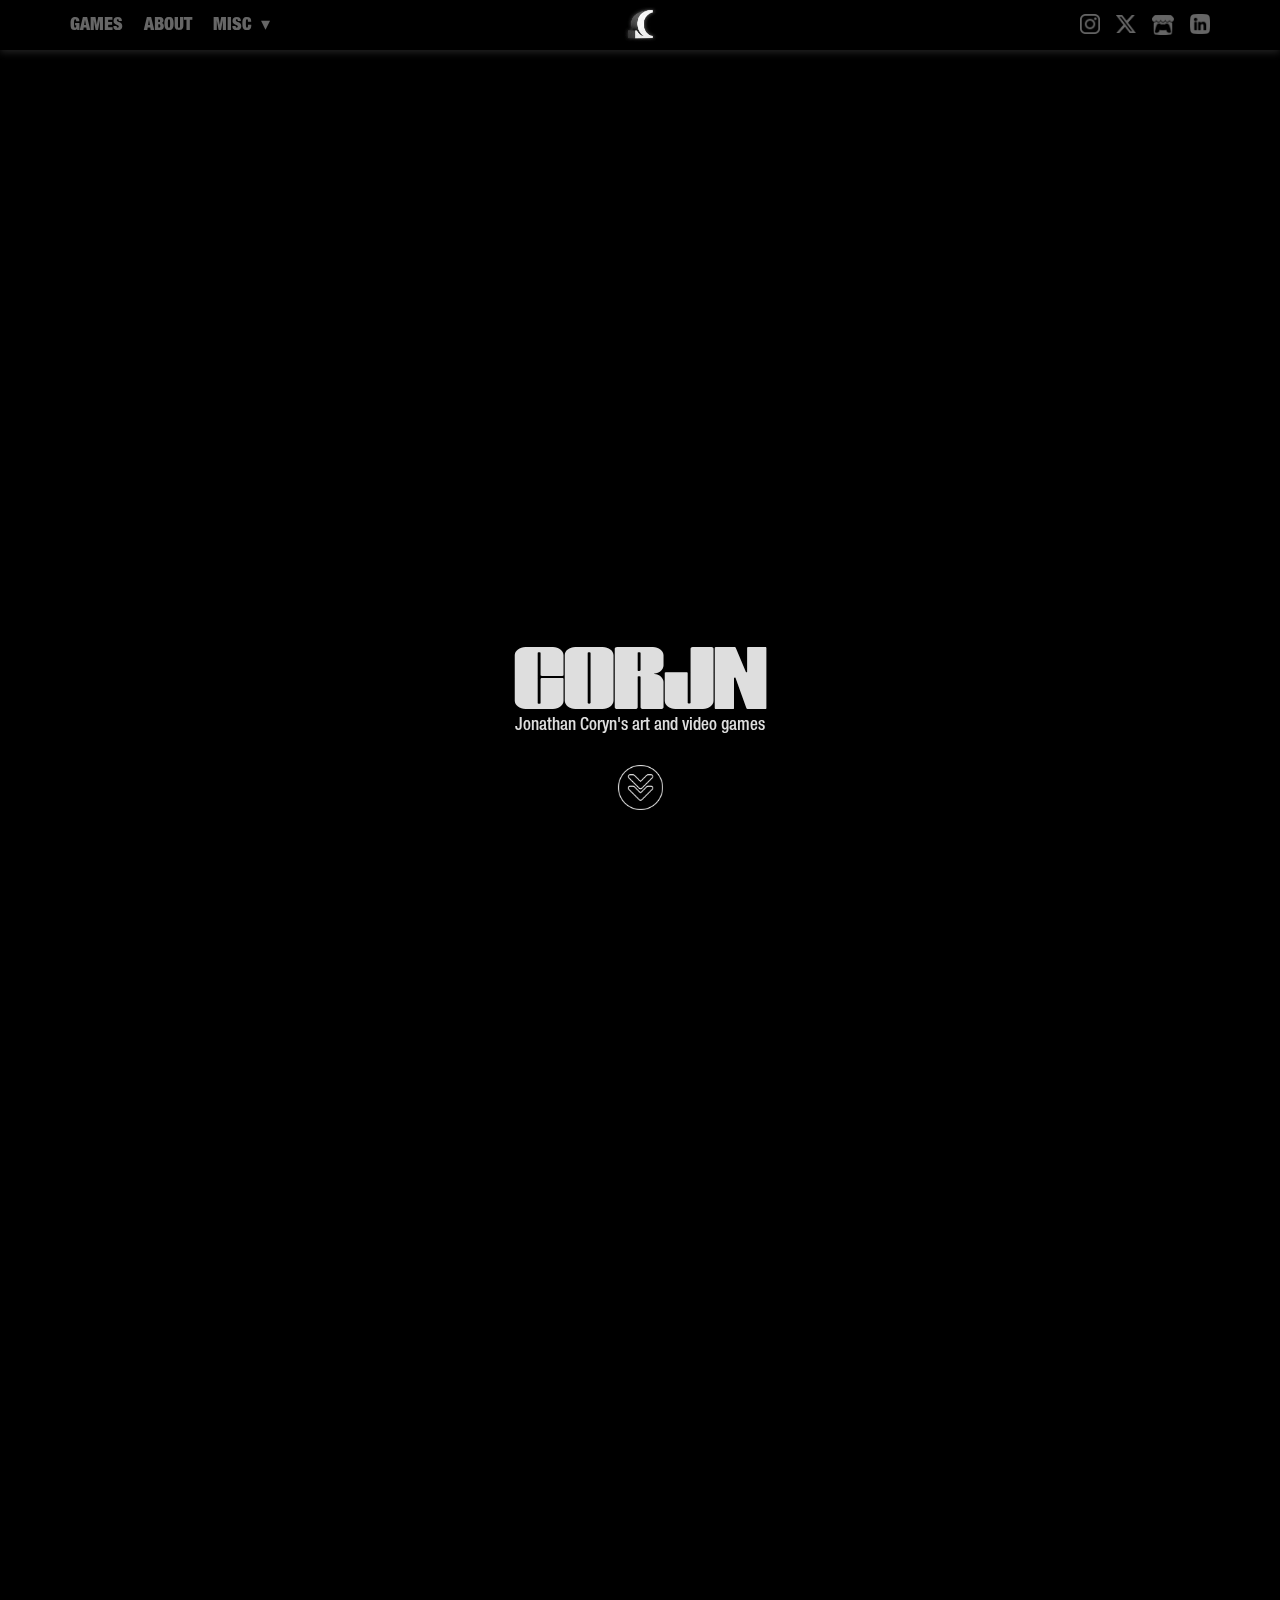
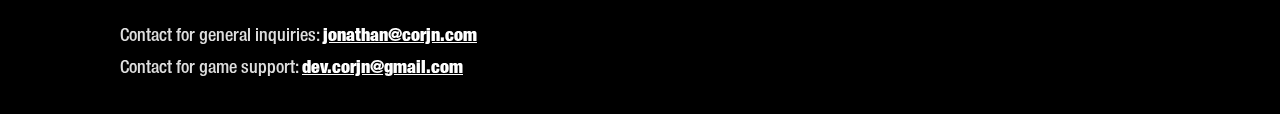
==== commit 4e780655: "Update site PnP" ====
--- a/index.html
+++ b/index.html
@@ -45,32 +45,32 @@
     <meta name="theme-color" content="#404040">
     <meta property="og:type" content="website">
   <link rel="preconnect" href="https://fonts.gstatic.com"><meta data-intl-tel-input-cdn-path="intlTelInput/"></head>
-  <body data-home-page="corjn.html" data-home-page-title="corjn" data-path-to-root="./" data-include-products="false" class="u-body u-overlap u-xl-mode" data-lang="en" data-lang-fr="{&quot;head-title&quot;:&quot;&quot;,&quot;head-keywords&quot;:&quot;Player Non Player&quot;,&quot;head-description&quot;:&quot;&quot;}" data-lang-en="{&quot;head-title&quot;:&quot;&quot;,&quot;head-keywords&quot;:&quot;&quot;,&quot;head-description&quot;:&quot;Jonathan Coryn is an artist and video game creator based in Paris, France. \nUsually working as a solo developer, his technical and artistic skills were highlighted in his game, Player Non Player, which won the first prize at the Amaze festival in 2023.\nWith the desire to create meaningful ludonarrative and playful experiences, he stages troubled and ragdoll-like bodies in desolate, melancholic settings. Rooted in sensitivity and intimacy, these characters are designed as game mechanics that underscore themes of grief, denial, love, sexual and gender identity.&quot;}"><header class="u-black u-box-shadow u-clearfix u-header u-sticky u-sticky-3dc1 u-header" id="sec-e805" data-animation-name="" data-animation-duration="0" data-animation-delay="0" data-animation-direction=""><div class="u-clearfix u-sheet u-sheet-1">
+  <body data-home-page="corjn.html" data-home-page-title="corjn" data-path-to-root="./" data-include-products="false" class="u-body u-overlap u-xl-mode" data-lang="en" data-lang-fr="{&quot;head-title&quot;:&quot;&quot;,&quot;head-keywords&quot;:&quot;Player Non Player&quot;,&quot;head-description&quot;:&quot;&quot;}" data-lang-en="{&quot;head-title&quot;:&quot;&quot;,&quot;head-keywords&quot;:&quot;&quot;,&quot;head-description&quot;:&quot;Jonathan Coryn is an artist and video game creator based in Paris, France. \nUsually working as a solo developer, his technical and artistic skills were highlighted in his game, Player Non Player, which won the first prize at the Amaze festival in 2023.\nWith the desire to create meaningful ludonarrative and playful experiences, he stages troubled and ragdoll-like bodies in desolate, melancholic settings. Rooted in sensitivity and intimacy, these characters are designed as game mechanics that underscore themes of grief, denial, love, sexual and gender identity.&quot;}"><header class="u-box-shadow u-clearfix u-custom-color-4 u-header u-sticky u-sticky-3dc1 u-header" id="sec-e805" data-animation-name="" data-animation-duration="0" data-animation-delay="0" data-animation-direction=""><div class="u-clearfix u-sheet u-sheet-1">
         <nav class="u-hidden-lg u-hidden-xl u-menu u-menu-one-level u-offcanvas u-menu-1">
           <div class="menu-collapse u-custom-font" style="font-family: HelveticaNeue97BlackCondensed; font-size: 0.611111rem;">
-            <a class="u-button-style u-custom-text-color u-nav-link u-text-grey-60" href="#" data-lang-en="{&quot;content&quot;:&quot;<svg class=\&quot;u-svg-link\&quot; viewBox=\&quot;0 0 24 24\&quot;><use xmlns:xlink=\&quot;http://www.w3.org/1999/xlink\&quot; xlink:href=\&quot;#svg-5b8d\&quot;></use></svg><svg class=\&quot;u-svg-content\&quot; version=\&quot;1.1\&quot; id=\&quot;svg-5b8d\&quot; viewBox=\&quot;0 0 16 16\&quot; x=\&quot;0px\&quot; y=\&quot;0px\&quot; xmlns:xlink=\&quot;http://www.w3.org/1999/xlink\&quot; xmlns=\&quot;http://www.w3.org/2000/svg\&quot;>    <g>        <rect y=\&quot;1\&quot; width=\&quot;16\&quot; height=\&quot;2\&quot;></rect>        <rect y=\&quot;7\&quot; width=\&quot;16\&quot; height=\&quot;2\&quot;></rect>        <rect y=\&quot;13\&quot; width=\&quot;16\&quot; height=\&quot;2\&quot;></rect>    </g></svg>&quot;,&quot;href&quot;:&quot;#&quot;}" style="padding: 8px; font-size: calc(1em + 16px);">
+            <a class="u-button-style u-custom-text-color u-nav-link u-text-grey-60" href="#" data-lang-en="{&quot;content&quot;:&quot;<svg class=\&quot;u-svg-link\&quot; viewBox=\&quot;0 0 24 24\&quot;><use xmlns:xlink=\&quot;http://www.w3.org/1999/xlink\&quot; xlink:href=\&quot;#svg-5b8d\&quot;></use></svg><svg class=\&quot;u-svg-content\&quot; version=\&quot;1.1\&quot; id=\&quot;svg-5b8d\&quot; viewBox=\&quot;0 0 16 16\&quot; x=\&quot;0px\&quot; y=\&quot;0px\&quot; xmlns:xlink=\&quot;http://www.w3.org/1999/xlink\&quot; xmlns=\&quot;http://www.w3.org/2000/svg\&quot;>    <g>        <rect y=\&quot;1\&quot; width=\&quot;16\&quot; height=\&quot;2\&quot;></rect>        <rect y=\&quot;7\&quot; width=\&quot;16\&quot; height=\&quot;2\&quot;></rect>        <rect y=\&quot;13\&quot; width=\&quot;16\&quot; height=\&quot;2\&quot;></rect>    </g></svg>&quot;,&quot;href&quot;:&quot;#&quot;}" style="padding: 8px; font-size: calc(1em + 16px);" data-lang-fr="{&quot;content&quot;:&quot;<svg class=\&quot;u-svg-link\&quot; viewBox=\&quot;0 0 24 24\&quot;><use xmlns:xlink=\&quot;http://www.w3.org/1999/xlink\&quot; xlink:href=\&quot;#svg-5b8d\&quot;></use></svg><svg class=\&quot;u-svg-content\&quot; version=\&quot;1.1\&quot; id=\&quot;svg-5b8d\&quot; viewBox=\&quot;0 0 16 16\&quot; x=\&quot;0px\&quot; y=\&quot;0px\&quot; xmlns:xlink=\&quot;http://www.w3.org/1999/xlink\&quot; xmlns=\&quot;http://www.w3.org/2000/svg\&quot;>    <g>        <rect y=\&quot;1\&quot; width=\&quot;16\&quot; height=\&quot;2\&quot;></rect>        <rect y=\&quot;7\&quot; width=\&quot;16\&quot; height=\&quot;2\&quot;></rect>        <rect y=\&quot;13\&quot; width=\&quot;16\&quot; height=\&quot;2\&quot;></rect>    </g></svg>&quot;,&quot;href&quot;:&quot;#&quot;}">
               <svg class="u-svg-link" viewBox="0 0 24 24"><use xmlns:xlink="http://www.w3.org/1999/xlink" xlink:href="#svg-5b8d"></use></svg>
               <svg class="u-svg-content" version="1.1" id="svg-5b8d" viewBox="0 0 16 16" x="0px" y="0px" xmlns:xlink="http://www.w3.org/1999/xlink" xmlns="http://www.w3.org/2000/svg"><g><rect y="1" width="16" height="2"></rect><rect y="7" width="16" height="2"></rect><rect y="13" width="16" height="2"></rect>
 </g></svg>
             </a>
           </div>
           <div class="u-custom-menu u-nav-container">
-            <ul class="u-custom-font u-nav u-unstyled u-nav-1"><li class="u-nav-item"><a class="u-button-style u-nav-link u-text-black" href="corjn.html#carousel_6dfd" style="padding-right: 0px;">Games</a>
-</li><li class="u-nav-item"><a class="u-button-style u-nav-link u-text-black" href="corjn.html#carousel_95bc" style="padding-right: 0px;">About</a>
-</li><li class="u-nav-item"><a class="u-button-style u-nav-link u-text-black" href="corjn.html#carousel_e945" style="padding-right: 0px;">Diverse work</a>
-</li><li class="u-nav-item"><a class="u-button-style u-nav-link u-text-black" href="corjn.html#sec-e437" style="padding-right: 0px;">Exhibitions</a>
-</li><li class="u-nav-item"><a class="u-button-style u-nav-link u-text-black" href="corjn.html#sec-0ea6" style="padding-right: 0px;">Press</a>
+            <ul class="u-custom-font u-nav u-unstyled u-nav-1"><li class="u-nav-item"><a class="u-button-style u-nav-link u-text-black" href="corjn.html#carousel_6dfd" data-lang-en="{&quot;content&quot;:&quot;Games&quot;,&quot;href&quot;:&quot;71178549#carousel_6dfd&quot;}" data-lang-fr="{&quot;content&quot;:&quot;Games&quot;,&quot;href&quot;:&quot;71178549#carousel_6dfd&quot;}" style="padding-right: 0px;">Games</a>
+</li><li class="u-nav-item"><a class="u-button-style u-nav-link u-text-black" href="corjn.html#carousel_95bc" data-lang-en="{&quot;content&quot;:&quot;About&quot;,&quot;href&quot;:&quot;71178549#carousel_95bc&quot;}" data-lang-fr="{&quot;content&quot;:&quot;About&quot;,&quot;href&quot;:&quot;71178549#carousel_95bc&quot;}" style="padding-right: 0px;">About me</a>
+</li><li class="u-nav-item"><a class="u-button-style u-nav-link u-text-black" href="corjn.html#carousel_e945" data-lang-en="{&quot;content&quot;:&quot;Diverse work&quot;,&quot;href&quot;:&quot;71178549#carousel_e945&quot;}" data-lang-fr="{&quot;content&quot;:&quot;Diverse work&quot;,&quot;href&quot;:&quot;71178549#carousel_e945&quot;}" style="padding-right: 0px;">Diverse work</a>
+</li><li class="u-nav-item"><a class="u-button-style u-nav-link u-text-black" href="corjn.html#sec-e437" data-lang-en="{&quot;content&quot;:&quot;Exhibitions&quot;,&quot;href&quot;:&quot;71178549#sec-e437&quot;}" data-lang-fr="{&quot;content&quot;:&quot;Exhibitions&quot;,&quot;href&quot;:&quot;71178549#sec-e437&quot;}" style="padding-right: 0px;">Exhibitions</a>
+</li><li class="u-nav-item"><a class="u-button-style u-nav-link u-text-black" href="corjn.html#sec-0ea6" data-lang-en="{&quot;content&quot;:&quot;Press&quot;,&quot;href&quot;:&quot;71178549#sec-0ea6&quot;}" data-lang-fr="{&quot;content&quot;:&quot;Press&quot;,&quot;href&quot;:&quot;71178549#sec-0ea6&quot;}" style="padding-right: 0px;">Press</a>
 </li></ul>
           </div>
           <div class="u-custom-menu u-nav-container-collapse">
             <div class="u-black u-container-style u-inner-container-layout u-opacity u-opacity-95 u-sidenav u-sidenav-1" data-offcanvas-width="286">
               <div class="u-inner-container-layout u-sidenav-overflow">
                 <div class="u-menu-close"></div>
-                <ul class="u-align-center-lg u-align-center-xl u-align-left-md u-align-left-sm u-align-left-xs u-custom-font u-nav u-popupmenu-items u-spacing-10 u-text-grey-60 u-text-hover-white u-unstyled u-nav-2"><li class="u-nav-item"><a class="u-button-style u-nav-link" href="corjn.html#carousel_6dfd">Games</a>
-</li><li class="u-nav-item"><a class="u-button-style u-nav-link" href="corjn.html#carousel_95bc">About</a>
-</li><li class="u-nav-item"><a class="u-button-style u-nav-link" href="corjn.html#carousel_e945">Diverse work</a>
-</li><li class="u-nav-item"><a class="u-button-style u-nav-link" href="corjn.html#sec-e437">Exhibitions</a>
-</li><li class="u-nav-item"><a class="u-button-style u-nav-link" href="corjn.html#sec-0ea6">Press</a>
+                <ul class="u-align-center-lg u-align-center-xl u-align-left-md u-align-left-sm u-align-left-xs u-custom-font u-nav u-popupmenu-items u-spacing-10 u-text-grey-60 u-text-hover-white u-unstyled u-nav-2"><li class="u-nav-item"><a class="u-button-style u-nav-link" href="corjn.html#carousel_6dfd" data-lang-en="{&quot;content&quot;:&quot;Games&quot;,&quot;href&quot;:&quot;71178549#carousel_6dfd&quot;}" data-lang-fr="{&quot;content&quot;:&quot;Games&quot;,&quot;href&quot;:&quot;71178549#carousel_6dfd&quot;}">Games</a>
+</li><li class="u-nav-item"><a class="u-button-style u-nav-link" href="corjn.html#carousel_95bc" data-lang-en="{&quot;content&quot;:&quot;About&quot;,&quot;href&quot;:&quot;71178549#carousel_95bc&quot;}" data-lang-fr="{&quot;content&quot;:&quot;About&quot;,&quot;href&quot;:&quot;71178549#carousel_95bc&quot;}">About me</a>
+</li><li class="u-nav-item"><a class="u-button-style u-nav-link" href="corjn.html#carousel_e945" data-lang-en="{&quot;content&quot;:&quot;Diverse work&quot;,&quot;href&quot;:&quot;71178549#carousel_e945&quot;}" data-lang-fr="{&quot;content&quot;:&quot;Diverse work&quot;,&quot;href&quot;:&quot;71178549#carousel_e945&quot;}">Diverse work</a>
+</li><li class="u-nav-item"><a class="u-button-style u-nav-link" href="corjn.html#sec-e437" data-lang-en="{&quot;content&quot;:&quot;Exhibitions&quot;,&quot;href&quot;:&quot;71178549#sec-e437&quot;}" data-lang-fr="{&quot;content&quot;:&quot;Exhibitions&quot;,&quot;href&quot;:&quot;71178549#sec-e437&quot;}">Exhibitions</a>
+</li><li class="u-nav-item"><a class="u-button-style u-nav-link" href="corjn.html#sec-0ea6" data-lang-en="{&quot;content&quot;:&quot;Press&quot;,&quot;href&quot;:&quot;71178549#sec-0ea6&quot;}" data-lang-fr="{&quot;content&quot;:&quot;Press&quot;,&quot;href&quot;:&quot;71178549#sec-0ea6&quot;}">Press</a>
 </li></ul><span class="changepo infinite u-align-right u-file-icon u-hidden-lg u-hidden-xl u-icon u-icon-rectangle u-text-grey-60 u-icon-1" data-href="https://www.instagram.com/corjn/" data-target="_blank"><img src="images/Instagram-8275600a.png" alt=""></span><span class="changepo infinite u-align-right u-file-icon u-hidden-lg u-hidden-xl u-icon u-text-grey-60 u-icon-2" data-href="https://twitter.com/Corjn" data-target="_blank"><img src="images/Twitter2-f80c4459.png" alt=""></span><span class="changepo infinite u-align-right u-file-icon u-hidden-lg u-hidden-xl u-icon u-text-grey-60 u-icon-3" data-href="https://corjn.itch.io/" data-target="_blank"><img src="images/Itch1-a228b2b5.png" alt=""></span><span class="changepo infinite u-align-right u-file-icon u-hidden-lg u-hidden-xl u-icon u-text-grey-60 u-icon-4" data-href="https://www.linkedin.com/in/jonathan-coryn-216137161/" data-target="_blank"><img src="images/LinkedIn1-4fffe096.png" alt=""></span>
               </div>
             </div>
@@ -88,7 +88,7 @@
           <div class="u-custom-menu u-nav-container">
             <ul class="u-custom-font u-nav u-spacing-21 u-unstyled u-nav-3"><li class="u-nav-item"><a class="u-button-style u-nav-link u-text-active-grey-60 u-text-grey-60 u-text-hover-white" href="corjn.html#carousel_6dfd" data-lang-fr="{&quot;content&quot;:&quot;Games&quot;,&quot;href&quot;:&quot;71178549#carousel_6dfd&quot;}" data-lang-en="{&quot;content&quot;:&quot;Games&quot;,&quot;href&quot;:&quot;71178549#carousel_6dfd&quot;}" style="padding: 10px 0px;">Games</a>
 </li><li class="u-nav-item"><a class="u-button-style u-nav-link u-text-active-grey-60 u-text-grey-60 u-text-hover-white" href="corjn.html#carousel_95bc" data-lang-fr="{&quot;content&quot;:&quot;About&quot;,&quot;href&quot;:&quot;#sec-4939&quot;}" data-lang-en="{&quot;content&quot;:&quot;About&quot;,&quot;href&quot;:&quot;71178549#carousel_95bc&quot;}" style="padding: 10px 0px;">About</a>
-</li><li class="u-nav-item"><a class="u-button-style u-nav-link u-text-active-grey-60 u-text-grey-60 u-text-hover-white" data-lang-fr="{&quot;content&quot;:&quot;Misc&quot;}" data-lang-en="{&quot;content&quot;:&quot;Misc&quot;}" style="padding: 10px 0px;">Misc</a><div class="u-nav-popup"><ul class="u-custom-font u-h-spacing-10 u-nav u-unstyled u-v-spacing-10 u-nav-4"><li class="u-nav-item"><a class="u-black u-button-style u-nav-link u-text-active-grey-60 u-text-grey-60 u-text-hover-white" href="corjn.html#carousel_e945" data-lang-fr="{&quot;content&quot;:&quot;Diverse work&quot;,&quot;href&quot;:&quot;71178549#carousel_95bc&quot;}" data-lang-en="{&quot;content&quot;:&quot;Diverse work&quot;,&quot;href&quot;:&quot;71178549#carousel_95bc&quot;}">Diverse work</a>
+</li><li class="u-nav-item"><a class="u-button-style u-nav-link u-text-active-grey-60 u-text-grey-60 u-text-hover-white" data-lang-fr="{&quot;content&quot;:&quot;Misc&quot;}" data-lang-en="{&quot;content&quot;:&quot;Misc&quot;}" style="padding: 10px 0px;">Misc</a><div class="u-nav-popup"><ul class="u-custom-font u-h-spacing-10 u-nav u-unstyled u-v-spacing-10 u-nav-4"><li class="u-nav-item"><a class="u-black u-button-style u-nav-link u-text-active-grey-60 u-text-grey-60 u-text-hover-white" href="corjn.html#carousel_e945" data-lang-fr="{&quot;content&quot;:&quot;Diverse work&quot;,&quot;href&quot;:&quot;71178549#carousel_95bc&quot;}" data-lang-en="{&quot;content&quot;:&quot;Diverse work&quot;,&quot;href&quot;:&quot;71178549#carousel_e945&quot;}">Diverse work</a>
 </li><li class="u-nav-item"><a class="u-black u-button-style u-nav-link u-text-active-grey-60 u-text-grey-60 u-text-hover-white" href="corjn.html#sec-e437" data-lang-fr="{&quot;content&quot;:&quot;Exhibitions&quot;,&quot;href&quot;:&quot;71178549#sec-e437&quot;}" data-lang-en="{&quot;content&quot;:&quot;Exhibitions&quot;,&quot;href&quot;:&quot;71178549#sec-e437&quot;}">Exhibitions</a>
 </li><li class="u-nav-item"><a class="u-black u-button-style u-nav-link u-text-active-grey-60 u-text-grey-60 u-text-hover-white" href="corjn.html#sec-0ea6" data-lang-fr="{&quot;content&quot;:&quot;Press&quot;,&quot;href&quot;:&quot;71178549#sec-0ea6&quot;}" data-lang-en="{&quot;content&quot;:&quot;Press&quot;,&quot;href&quot;:&quot;71178549#sec-0ea6&quot;}">Press</a>
 </li></ul>
@@ -101,7 +101,7 @@
                 <div class="u-menu-close u-menu-close-2"></div>
                 <ul class="u-align-left u-custom-font u-nav u-popupmenu-items u-spacing-0 u-text-active-white u-text-grey-60 u-text-hover-white u-unstyled u-nav-5"><li class="u-nav-item"><a class="u-button-style u-nav-link" href="corjn.html#carousel_6dfd" data-lang-fr="{&quot;content&quot;:&quot;Games&quot;,&quot;href&quot;:&quot;71178549#carousel_6dfd&quot;}" data-lang-en="{&quot;content&quot;:&quot;Games&quot;,&quot;href&quot;:&quot;71178549#carousel_6dfd&quot;}">Games</a>
 </li><li class="u-nav-item"><a class="u-button-style u-nav-link" href="corjn.html#carousel_95bc" data-lang-fr="{&quot;content&quot;:&quot;About&quot;,&quot;href&quot;:&quot;#sec-4939&quot;}" data-lang-en="{&quot;content&quot;:&quot;About&quot;,&quot;href&quot;:&quot;71178549#carousel_95bc&quot;}">About</a>
-</li><li class="u-nav-item"><a class="u-button-style u-nav-link" data-lang-fr="{&quot;content&quot;:&quot;Misc&quot;}" data-lang-en="{&quot;content&quot;:&quot;Misc&quot;}">Misc</a><div class="u-nav-popup"><ul class="u-custom-font u-h-spacing-10 u-nav u-unstyled u-v-spacing-10 u-nav-6"><li class="u-nav-item"><a class="u-button-style u-nav-link" href="corjn.html#carousel_e945" data-lang-fr="{&quot;content&quot;:&quot;Diverse work&quot;,&quot;href&quot;:&quot;71178549#carousel_95bc&quot;}" data-lang-en="{&quot;content&quot;:&quot;Diverse work&quot;,&quot;href&quot;:&quot;71178549#carousel_95bc&quot;}">Diverse work</a>
+</li><li class="u-nav-item"><a class="u-button-style u-nav-link" data-lang-fr="{&quot;content&quot;:&quot;Misc&quot;}" data-lang-en="{&quot;content&quot;:&quot;Misc&quot;}">Misc</a><div class="u-nav-popup"><ul class="u-custom-font u-h-spacing-10 u-nav u-unstyled u-v-spacing-10 u-nav-6"><li class="u-nav-item"><a class="u-button-style u-nav-link" href="corjn.html#carousel_e945" data-lang-fr="{&quot;content&quot;:&quot;Diverse work&quot;,&quot;href&quot;:&quot;71178549#carousel_95bc&quot;}" data-lang-en="{&quot;content&quot;:&quot;Diverse work&quot;,&quot;href&quot;:&quot;71178549#carousel_e945&quot;}">Diverse work</a>
 </li><li class="u-nav-item"><a class="u-button-style u-nav-link" href="corjn.html#sec-e437" data-lang-fr="{&quot;content&quot;:&quot;Exhibitions&quot;,&quot;href&quot;:&quot;71178549#sec-e437&quot;}" data-lang-en="{&quot;content&quot;:&quot;Exhibitions&quot;,&quot;href&quot;:&quot;71178549#sec-e437&quot;}">Exhibitions</a>
 </li><li class="u-nav-item"><a class="u-button-style u-nav-link" href="corjn.html#sec-0ea6" data-lang-fr="{&quot;content&quot;:&quot;Press&quot;,&quot;href&quot;:&quot;71178549#sec-0ea6&quot;}" data-lang-en="{&quot;content&quot;:&quot;Press&quot;,&quot;href&quot;:&quot;71178549#sec-0ea6&quot;}">Press</a>
 </li></ul>
@@ -127,7 +127,7 @@
       <div class="u-clearfix u-custom-html u-expanded-width u-custom-html-1">
         <iframe src="https://corjn.github.io/testwebgl/" scrolling="yes" style="position: absolute; top: 0; left: 0; width: 100%; height: 100%; border: none;"></iframe>
       </div>
-      <div class="u-absolute-hcenter u-custom-color-5 u-expanded u-shape u-shape-rectangle u-shape-1"></div><span class="infinite u-align-center u-file-icon u-icon u-text-white u-icon-1" data-animation-name="pulse" data-animation-duration="1000" data-animation-direction="" data-animation-delay="0" data-animation-out="0" data-href="corjn.html#carousel_6dfd"><img src="images/12320687-f788aa1f.png" alt=""></span>
+      <div class="u-absolute-hcenter u-custom-color-5 u-expanded u-shape u-shape-rectangle u-shape-1"></div><a class="infinite u-align-center u-file-icon u-icon u-text-white u-icon-1 animated pulse" data-animation-name="pulse" data-animation-duration="1000" data-animation-direction="" data-animation-delay="0" data-animation-out="0" style="will-change: transform; animation-duration: 1000ms;" href="corjn.html#carousel_6dfd"><img src="images/12320687-f788aa1f.png" alt=""></a>
       <p class="u-align-center u-text u-text-1" data-lang-fr="Jonathan Coryn's art and video games" data-lang-en="Jonathan Coryn's art and video games">Jonathan Coryn's art and video games</p>
       <h2 class="u-align-center u-subtitle u-text u-text-body-alt-color u-text-2" data-lang-fr="CORJN​" data-lang-en="CORJN​">CORJN </h2>
     </section>
@@ -144,7 +144,7 @@
       
       
       <div class="u-clearfix u-sheet u-valign-middle-xs u-sheet-1">
-        <div class="block-0f25-16 u-align-center u-container-style u-expanded-width u-group u-hover-feature u-image u-image-default u-image-1" data-image-width="1920" data-image-height="1080" data-href="https://corjn.itch.io/player-non-player" data-target="_blank" data-animation-name="customAnimationIn" data-animation-duration="1000" data-animation-delay="0">
+        <div class="block-0f25-16 u-align-center u-container-style u-expanded-width u-group u-hover-feature u-image u-image-default u-image-1" data-image-width="1920" data-image-height="1080" data-href="playernonplayer.html" data-animation-name="customAnimationIn" data-animation-duration="1000" data-animation-delay="0">
           <div class="u-container-layout u-valign-bottom-lg u-valign-bottom-md u-valign-bottom-sm u-container-layout-1">
             <div class="custom-expanded u-align-right u-black u-opacity u-opacity-10 u-shape u-shape-rectangle u-shape-1"></div>
             <p class="element u-align-right u-text u-text-white u-text-1" data-lang-fr="now in early access" data-lang-en="now in early access">now in early access</p>
@@ -353,7 +353,7 @@
                 <div class="u-container-layout u-container-layout-2">
                   <p class="u-text u-text-white u-text-1" data-lang-fr="​Jonathan Coryn is an artist and video game creator based in Paris, France.&amp;nbsp;<br><br>Usually working as a solo developer, his technical and artistic skills were highlighted in his game, Player Non Player, which won the first prize at the <a href=&quot;https://2023.amaze-berlin.de/award-winners/&quot; class=&quot;u-btn u-button-style u-block-control u-button-link u-custom-font&quot; data-block=&quot;135&quot; style=&quot;line-height: 1.8; font-family: HelveticaNeue97BlackCondensed; padding: 0px;&quot; target=&quot;_blank&quot; data-block-type=&quot;Button,TextButton&quot;>Amaze</a> festival in 2023.<br>
 <br>With the desire to create meaningful ludonarrative and playful experiences, he stages troubled and ragdoll-like bodies in desolate, melancholic settings. Rooted in sensitivity and intimacy, these characters are designed as game mechanics that underscore themes of grief, denial, love, sexual and gender identity." data-lang-en="Jonathan Coryn is an artist and video game creator based in Paris, France.&amp;nbsp;<br><br>Usually working as a solo developer, his technical and artistic skills were highlighted in his game, Player Non Player, which won the first prize at the Amaze festival in 2023.<br>
-<br>With the desire to create meaningful ludonarrative and playful experiences, he stages troubled and ragdoll-like bodies in desolate, melancholic settings. Rooted in sensitiv<span class=&quot;u-text-custom-color-6&quot;>ity and intimacy, these cha</span>racters are designed as game mechanics that underscore themes of grief, denial, love, sexual and gender identity.<br>">Jonathan Coryn all right reserved&nbsp;©<br>
+<br>With the desire to create meaningful ludonarrative and playful experiences, he stages troubled and ragdoll-like bodies in desolate, melancholic settings. Rooted in sensitiv<span class=&quot;u-text-custom-color-6&quot;>ity and intimacy, these cha</span>racters are designed as game mechanics that underscore themes of grief, denial, love, sexual and gender identity.<br>">Jonathan Coryn all rights reserved&nbsp;©<br>
                   </p>
                   <p class="u-text u-text-white u-text-2" data-lang-en="​Contact for general inquiries:&amp;nbsp;<a href=&quot;https://nicepage.com/k/quiz-html-templates&quot; data-lang-en=&quot;{&amp;quot;content&amp;quot;:&amp;quot;jonathan@corjn.com&amp;quot;,&amp;quot;href&amp;quot;:&amp;quot;https://nicepage.com/k/quiz-html-templates&amp;quot;}&quot; class=&quot;u-btn u-button-style u-custom-font u-block-control u-btn-1&quot; data-lang-fr=&quot;{&amp;quot;content&amp;quot;:&amp;quot;jonathan@corjn.com&amp;quot;,&amp;quot;href&amp;quot;:&amp;quot;https://nicepage.com/k/quiz-html-templates&amp;quot;}&quot; style=&quot;line-height: 1.8; font-family: HelveticaNeue97BlackCondensed; padding-top: 0; padding-bottom: 0; padding-left: 0; padding-right: 0&quot; data-block=&quot;89&quot;>jonathan@corjn.com</a><br>Contact for game support:&amp;nbsp;<a href=&quot;https://nicepage.com/html-templates&quot; data-lang-en=&quot;{&amp;quot;content&amp;quot;:&amp;quot;dev.corjn@gmail.com&amp;quot;,&amp;quot;href&amp;quot;:&amp;quot;https://nicepage.com/html-templates&amp;quot;}&quot; class=&quot;u-btn u-button-style u-custom-font u-block-control u-btn-2&quot; data-lang-fr=&quot;{&amp;quot;content&amp;quot;:&amp;quot;dev.corjn@gmail.com&amp;quot;,&amp;quot;href&amp;quot;:&amp;quot;https://nicepage.com/html-templates&amp;quot;}&quot; style=&quot;line-height: 1.8; font-family: HelveticaNeue97BlackCondensed; padding-top: 0; padding-bottom: 0; padding-left: 0; padding-right: 0&quot; data-block=&quot;90&quot;>dev.corjn@gmail.com</a>​" data-lang-fr="​Contact for general inquiries:&amp;nbsp;<a href=&quot;https://nicepage.com/k/quiz-html-templates&quot; data-lang-en=&quot;{&amp;quot;content&amp;quot;:&amp;quot;jonathan@corjn.com&amp;quot;,&amp;quot;href&amp;quot;:&amp;quot;https://nicepage.com/k/quiz-html-templates&amp;quot;}&quot; class=&quot;u-btn u-button-style u-custom-font u-btn-1&quot; style=&quot;line-height: 1.8; font-family: HelveticaNeue97BlackCondensed; padding: 0px;&quot;>jonathan@corjn.com</a><br>Contact for game support:&amp;nbsp;<a href=&quot;https://nicepage.com/html-templates&quot; data-lang-en=&quot;{&amp;quot;content&amp;quot;:&amp;quot;dev.corjn@gmail.com&amp;quot;,&amp;quot;href&amp;quot;:&amp;quot;https://nicepage.com/html-templates&amp;quot;}&quot; class=&quot;u-btn u-button-style u-custom-font u-btn-2&quot; style=&quot;line-height: 1.8; font-family: HelveticaNeue97BlackCondensed; padding: 0px;&quot;>dev.corjn@gmail.com</a>​">
                     <span class="u-text-custom-color-6"> Contact for general inquiries:</span>&nbsp;<a href="mailto:jonathan@corjn.com" data-lang-en="{&quot;content&quot;:&quot;jonathan@corjn.com&quot;,&quot;href&quot;:&quot;https://nicepage.com/k/quiz-html-templates&quot;}" class="u-btn u-button-link u-button-style u-custom-font u-btn-1" data-lang-fr="{&quot;content&quot;:&quot;jonathan@corjn.com&quot;,&quot;href&quot;:&quot;https://nicepage.com/k/quiz-html-templates&quot;}">jonathan@corjn.com</a>
--- a/nicepage.css
+++ b/nicepage.css
@@ -42472,6 +42472,150 @@
         }
 
         
+        
+        .u-custom-color-8,
+        .u-body.u-custom-color-8,
+        section.u-custom-color-8:before,
+        .u-custom-color-8 > .u-audio-main-layout-wrapper:before,
+        .u-custom-color-8 > .u-container-layout:before,
+        .u-custom-color-8 > .u-inner-container-layout:before,
+        .u-custom-color-8.u-sidenav:before,
+        .u-container-layout.u-container-layout.u-custom-color-8:before,
+        .u-table-alt-custom-color-8 tr:nth-child(even)
+        {
+            color: #dedede;
+            background-color: #22211e;
+        }
+
+        .u-input.u-custom-color-8,
+        .u-field-input.u-custom-color-8,
+        .u-button-style.u-custom-color-8,
+        .u-button-style.u-custom-color-8[class*="u-border-"]
+        {
+            color: #dedede !important;
+            background-color: #22211e !important;
+        }
+
+        .u-button-style.u-custom-color-8:hover,
+        .u-button-style.u-custom-color-8[class*="u-border-"]:hover,
+        .u-button-style.u-custom-color-8:focus,
+        .u-button-style.u-custom-color-8[class*="u-border-"]:focus,
+        .u-button-style.u-button-style.u-custom-color-8:active,
+        .u-button-style.u-button-style.u-custom-color-8[class*="u-border-"]:active,
+        .u-button-style.u-button-style.u-custom-color-8.active,
+        .u-button-style.u-button-style.u-custom-color-8[class*="u-border-"].active,
+        li.active > .u-button-style.u-button-style.u-custom-color-8,
+        li.active > .u-button-style.u-button-style.u-custom-color-8[class*="u-border-"]
+        {
+            color: #dedede !important;
+            background-color: #1f1e1b !important;
+        }
+
+        .u-hover-custom-color-8:hover,
+        .u-hover-custom-color-8[class*="u-border-"]:hover,
+        .u-hover-custom-color-8:focus,
+        .u-hover-custom-color-8[class*="u-border-"]:focus,
+        .u-active-custom-color-8.u-active.u-active,
+        .u-active-custom-color-8[class*="u-border-"].u-active.u-active,
+        a.u-button-style.u-hover-custom-color-8:hover,
+        a.u-button-style.u-hover-custom-color-8.hover,
+        a.u-button-style.u-hover-custom-color-8[class*="u-border-"]:hover,
+        a.u-button-style.u-hover-custom-color-8[class*="u-border-"].hover,
+        a.u-button-style:hover > .u-hover-custom-color-8,
+        a.u-button-style:hover > .u-hover-custom-color-8[class*="u-border-"],
+        a.u-button-style.u-hover-custom-color-8:focus,
+        a.u-button-style.u-hover-custom-color-8[class*="u-border-"]:focus,
+        a.u-button-style.u-button-style.u-active-custom-color-8:active,
+        a.u-button-style.u-button-style.u-active-custom-color-8[class*="u-border-"]:active,
+        a.u-button-style.u-button-style.u-active-custom-color-8.active,
+        a.u-button-style.u-button-style.u-active-custom-color-8[class*="u-border-"].active,
+        a.u-button-style.u-button-style.active > .u-active-custom-color-8,
+        a.u-button-style.u-button-style.active > .u-active-custom-color-8[class*="u-border-"],
+        li.active > a.u-button-style.u-button-style.u-active-custom-color-8,
+        li.active > a.u-button-style.u-button-style.u-active-custom-color-8[class*="u-border-"],
+        input.u-field-input.u-field-input.u-active-custom-color-8:checked
+        {
+            color: #dedede !important;
+            background-color: #22211e !important;
+        }
+
+        a.u-link.u-hover-custom-color-8:hover {
+            color: #22211e !important;
+        }
+
+        
+        
+        .u-custom-color-9,
+        .u-body.u-custom-color-9,
+        section.u-custom-color-9:before,
+        .u-custom-color-9 > .u-audio-main-layout-wrapper:before,
+        .u-custom-color-9 > .u-container-layout:before,
+        .u-custom-color-9 > .u-inner-container-layout:before,
+        .u-custom-color-9.u-sidenav:before,
+        .u-container-layout.u-container-layout.u-custom-color-9:before,
+        .u-table-alt-custom-color-9 tr:nth-child(even)
+        {
+            color: #dedede;
+            background-color: #090909;
+        }
+
+        .u-input.u-custom-color-9,
+        .u-field-input.u-custom-color-9,
+        .u-button-style.u-custom-color-9,
+        .u-button-style.u-custom-color-9[class*="u-border-"]
+        {
+            color: #dedede !important;
+            background-color: #090909 !important;
+        }
+
+        .u-button-style.u-custom-color-9:hover,
+        .u-button-style.u-custom-color-9[class*="u-border-"]:hover,
+        .u-button-style.u-custom-color-9:focus,
+        .u-button-style.u-custom-color-9[class*="u-border-"]:focus,
+        .u-button-style.u-button-style.u-custom-color-9:active,
+        .u-button-style.u-button-style.u-custom-color-9[class*="u-border-"]:active,
+        .u-button-style.u-button-style.u-custom-color-9.active,
+        .u-button-style.u-button-style.u-custom-color-9[class*="u-border-"].active,
+        li.active > .u-button-style.u-button-style.u-custom-color-9,
+        li.active > .u-button-style.u-button-style.u-custom-color-9[class*="u-border-"]
+        {
+            color: #dedede !important;
+            background-color: #080808 !important;
+        }
+
+        .u-hover-custom-color-9:hover,
+        .u-hover-custom-color-9[class*="u-border-"]:hover,
+        .u-hover-custom-color-9:focus,
+        .u-hover-custom-color-9[class*="u-border-"]:focus,
+        .u-active-custom-color-9.u-active.u-active,
+        .u-active-custom-color-9[class*="u-border-"].u-active.u-active,
+        a.u-button-style.u-hover-custom-color-9:hover,
+        a.u-button-style.u-hover-custom-color-9.hover,
+        a.u-button-style.u-hover-custom-color-9[class*="u-border-"]:hover,
+        a.u-button-style.u-hover-custom-color-9[class*="u-border-"].hover,
+        a.u-button-style:hover > .u-hover-custom-color-9,
+        a.u-button-style:hover > .u-hover-custom-color-9[class*="u-border-"],
+        a.u-button-style.u-hover-custom-color-9:focus,
+        a.u-button-style.u-hover-custom-color-9[class*="u-border-"]:focus,
+        a.u-button-style.u-button-style.u-active-custom-color-9:active,
+        a.u-button-style.u-button-style.u-active-custom-color-9[class*="u-border-"]:active,
+        a.u-button-style.u-button-style.u-active-custom-color-9.active,
+        a.u-button-style.u-button-style.u-active-custom-color-9[class*="u-border-"].active,
+        a.u-button-style.u-button-style.active > .u-active-custom-color-9,
+        a.u-button-style.u-button-style.active > .u-active-custom-color-9[class*="u-border-"],
+        li.active > a.u-button-style.u-button-style.u-active-custom-color-9,
+        li.active > a.u-button-style.u-button-style.u-active-custom-color-9[class*="u-border-"],
+        input.u-field-input.u-field-input.u-active-custom-color-9:checked
+        {
+            color: #dedede !important;
+            background-color: #090909 !important;
+        }
+
+        a.u-link.u-hover-custom-color-9:hover {
+            color: #090909 !important;
+        }
+
+        
 
         
         .u-border-custom-color-1,
@@ -42828,6 +42972,108 @@
         .u-link.u-border-custom-color-7[class*="u-border-"]:hover
         {
             border-color: rgba(0,0,0,0.5) !important;
+        }
+        
+        
+        .u-border-custom-color-8,
+        .u-border-custom-color-8.u-input,
+        .u-border-custom-color-8.u-field-input.u-field-input,
+        .u-separator-custom-color-8:after
+        {
+            border-color: #22211e;
+            stroke: #22211e;
+        }
+
+        .u-button-style.u-border-custom-color-8
+        {
+            border-color: #22211e !important;
+            color: #22211e !important;
+            background-color: transparent !important;
+        }
+
+        .u-button-style.u-border-custom-color-8:hover,
+        .u-button-style.u-border-custom-color-8:focus
+        {
+            border-color: transparent !important;
+            color: #1f1e1b !important;
+            background-color: transparent !important;
+        }
+
+        .u-border-hover-custom-color-8:hover,
+        .u-border-hover-custom-color-8:focus,
+        .u-border-active-custom-color-8.u-active.u-active,
+        a.u-button-style.u-border-hover-custom-color-8:hover,
+        a.u-button-style:hover > .u-border-hover-custom-color-8,
+        a.u-button-style.u-border-hover-custom-color-8:focus,
+        a.u-button-style.u-button-style.u-border-active-custom-color-8:active,
+        a.u-button-style.u-button-style.u-border-active-custom-color-8.active,
+        a.u-button-style.u-button-style.active > .u-border-active-custom-color-8,
+        li.active > a.u-button-style.u-button-style.u-border-active-custom-color-8,
+        input.u-field-input.u-field-input.u-border-active-custom-color-8:checked
+        {
+            color: #22211e !important;
+            border-color: #22211e !important;
+        }
+
+        .u-link.u-border-custom-color-8[class*="u-border-"]
+        {
+            border-color: #22211e !important;
+        }
+
+        .u-link.u-border-custom-color-8[class*="u-border-"]:hover
+        {
+            border-color: #1f1e1b !important;
+        }
+        
+        
+        .u-border-custom-color-9,
+        .u-border-custom-color-9.u-input,
+        .u-border-custom-color-9.u-field-input.u-field-input,
+        .u-separator-custom-color-9:after
+        {
+            border-color: #090909;
+            stroke: #090909;
+        }
+
+        .u-button-style.u-border-custom-color-9
+        {
+            border-color: #090909 !important;
+            color: #090909 !important;
+            background-color: transparent !important;
+        }
+
+        .u-button-style.u-border-custom-color-9:hover,
+        .u-button-style.u-border-custom-color-9:focus
+        {
+            border-color: transparent !important;
+            color: #080808 !important;
+            background-color: transparent !important;
+        }
+
+        .u-border-hover-custom-color-9:hover,
+        .u-border-hover-custom-color-9:focus,
+        .u-border-active-custom-color-9.u-active.u-active,
+        a.u-button-style.u-border-hover-custom-color-9:hover,
+        a.u-button-style:hover > .u-border-hover-custom-color-9,
+        a.u-button-style.u-border-hover-custom-color-9:focus,
+        a.u-button-style.u-button-style.u-border-active-custom-color-9:active,
+        a.u-button-style.u-button-style.u-border-active-custom-color-9.active,
+        a.u-button-style.u-button-style.active > .u-border-active-custom-color-9,
+        li.active > a.u-button-style.u-button-style.u-border-active-custom-color-9,
+        input.u-field-input.u-field-input.u-border-active-custom-color-9:checked
+        {
+            color: #090909 !important;
+            border-color: #090909 !important;
+        }
+
+        .u-link.u-border-custom-color-9[class*="u-border-"]
+        {
+            border-color: #090909 !important;
+        }
+
+        .u-link.u-border-custom-color-9[class*="u-border-"]:hover
+        {
+            border-color: #080808 !important;
         }
         
 
@@ -43319,6 +43565,146 @@
         a.u-link.u-text-hover-custom-color-7:hover
         {
             color: rgba(0,0,0,0.5) !important;
+        }
+        
+        
+        .u-text-custom-color-8,
+        .u-input.u-text-custom-color-8,
+        .u-input.u-text-custom-color-8[class*="u-border-"],
+        li.active > a.u-button-style.u-text-custom-color-8,
+        li.active > a.u-button-style.u-text-custom-color-8[class*="u-border-"],
+        a.u-button-style.u-text-custom-color-8,
+        a.u-button-style.u-text-custom-color-8[class*="u-border-"]
+        {
+            color: #22211e !important;
+        }
+
+        a.u-button-style.u-text-custom-color-8:hover,
+        a.u-button-style.u-text-custom-color-8[class*="u-border-"]:hover,
+        a.u-button-style.u-text-custom-color-8:focus,
+        a.u-button-style.u-text-custom-color-8[class*="u-border-"]:focus,
+        a.u-button-style.u-button-style.u-text-custom-color-8:active,
+        a.u-button-style.u-button-style.u-text-custom-color-8[class*="u-border-"]:active,
+        a.u-button-style.u-button-style.u-text-custom-color-8.active,
+        a.u-button-style.u-button-style.u-text-custom-color-8[class*="u-border-"].active
+        {
+            color: #1f1e1b !important;
+        }
+
+        a.u-button-style:hover > .u-text-hover-custom-color-8,
+        a.u-button-style:hover > .u-text-hover-custom-color-8[class*="u-border-"],
+        a.u-button-style.u-button-style.u-text-hover-custom-color-8:hover,
+        a.u-button-style.u-button-style.u-text-hover-custom-color-8[class*="u-border-"]:hover,
+        a.u-button-style.u-button-style.u-button-style.u-text-hover-custom-color-8.active,
+        a.u-button-style.u-button-style.u-button-style.u-text-hover-custom-color-8[class*="u-border-"].active,
+        a.u-button-style.u-button-style.u-button-style.u-text-hover-custom-color-8:active,
+        a.u-button-style.u-button-style.u-button-style.u-text-hover-custom-color-8[class*="u-border-"]:active,
+        a.u-button-style.u-button-style.u-text-hover-custom-color-8:focus,
+        a.u-button-style.u-button-style.u-text-hover-custom-color-8[class*="u-border-"]:focus,
+        a.u-button-style.u-button-style.u-button-style.u-button-style.u-text-active-custom-color-8:active,
+        a.u-button-style.u-button-style.u-button-style.u-button-style.u-text-active-custom-color-8[class*="u-border-"]:active,
+        a.u-button-style.u-button-style.u-button-style.u-button-style.u-text-active-custom-color-8.active,
+        a.u-button-style.u-button-style.u-button-style.u-button-style.u-text-active-custom-color-8[class*="u-border-"].active,
+        a.u-button-style.u-button-style.active > .u-text-active-custom-color-8,
+        a.u-button-style.u-button-style.active > .u-text-active-custom-color-8[class*="u-border-"],
+        :not(.level-2) > .u-nav > .u-nav-item > a.u-nav-link.u-text-hover-custom-color-8:hover,
+        :not(.level-2) > .u-nav > .u-nav-item > a.u-nav-link.u-nav-link.u-text-active-custom-color-8.active,
+        .u-text-hover-custom-color-8.u-language-url:hover,
+        .u-text-hover-custom-color-8 .u-language-url:hover,
+        .u-text-hover-custom-color-8.u-carousel-control:hover,
+        .u-popupmenu-items.u-text-hover-custom-color-8 .u-nav-link:hover,
+        .u-popupmenu-items.u-popupmenu-items.u-text-active-custom-color-8 .u-nav-link.active
+        {
+            color: #22211e !important;
+        }
+
+        .u-text-custom-color-8 .u-svg-link,
+        .u-text-hover-custom-color-8:hover .u-svg-link,
+        .u-button-style:hover > .u-text-hover-custom-color-8 .u-svg-link,
+        .u-button-style.u-button-style.active > .u-text-active-custom-color-8 .u-svg-link,
+        .u-text-hover-custom-color-8:focus .u-svg-link
+        {
+            fill: #22211e;
+        }
+
+        .u-link.u-text-custom-color-8:hover
+        {
+            color: #1f1e1b !important;
+        }
+
+        a.u-link.u-text-hover-custom-color-8:hover
+        {
+            color: #22211e !important;
+        }
+        
+        
+        .u-text-custom-color-9,
+        .u-input.u-text-custom-color-9,
+        .u-input.u-text-custom-color-9[class*="u-border-"],
+        li.active > a.u-button-style.u-text-custom-color-9,
+        li.active > a.u-button-style.u-text-custom-color-9[class*="u-border-"],
+        a.u-button-style.u-text-custom-color-9,
+        a.u-button-style.u-text-custom-color-9[class*="u-border-"]
+        {
+            color: #090909 !important;
+        }
+
+        a.u-button-style.u-text-custom-color-9:hover,
+        a.u-button-style.u-text-custom-color-9[class*="u-border-"]:hover,
+        a.u-button-style.u-text-custom-color-9:focus,
+        a.u-button-style.u-text-custom-color-9[class*="u-border-"]:focus,
+        a.u-button-style.u-button-style.u-text-custom-color-9:active,
+        a.u-button-style.u-button-style.u-text-custom-color-9[class*="u-border-"]:active,
+        a.u-button-style.u-button-style.u-text-custom-color-9.active,
+        a.u-button-style.u-button-style.u-text-custom-color-9[class*="u-border-"].active
+        {
+            color: #080808 !important;
+        }
+
+        a.u-button-style:hover > .u-text-hover-custom-color-9,
+        a.u-button-style:hover > .u-text-hover-custom-color-9[class*="u-border-"],
+        a.u-button-style.u-button-style.u-text-hover-custom-color-9:hover,
+        a.u-button-style.u-button-style.u-text-hover-custom-color-9[class*="u-border-"]:hover,
+        a.u-button-style.u-button-style.u-button-style.u-text-hover-custom-color-9.active,
+        a.u-button-style.u-button-style.u-button-style.u-text-hover-custom-color-9[class*="u-border-"].active,
+        a.u-button-style.u-button-style.u-button-style.u-text-hover-custom-color-9:active,
+        a.u-button-style.u-button-style.u-button-style.u-text-hover-custom-color-9[class*="u-border-"]:active,
+        a.u-button-style.u-button-style.u-text-hover-custom-color-9:focus,
+        a.u-button-style.u-button-style.u-text-hover-custom-color-9[class*="u-border-"]:focus,
+        a.u-button-style.u-button-style.u-button-style.u-button-style.u-text-active-custom-color-9:active,
+        a.u-button-style.u-button-style.u-button-style.u-button-style.u-text-active-custom-color-9[class*="u-border-"]:active,
+        a.u-button-style.u-button-style.u-button-style.u-button-style.u-text-active-custom-color-9.active,
+        a.u-button-style.u-button-style.u-button-style.u-button-style.u-text-active-custom-color-9[class*="u-border-"].active,
+        a.u-button-style.u-button-style.active > .u-text-active-custom-color-9,
+        a.u-button-style.u-button-style.active > .u-text-active-custom-color-9[class*="u-border-"],
+        :not(.level-2) > .u-nav > .u-nav-item > a.u-nav-link.u-text-hover-custom-color-9:hover,
+        :not(.level-2) > .u-nav > .u-nav-item > a.u-nav-link.u-nav-link.u-text-active-custom-color-9.active,
+        .u-text-hover-custom-color-9.u-language-url:hover,
+        .u-text-hover-custom-color-9 .u-language-url:hover,
+        .u-text-hover-custom-color-9.u-carousel-control:hover,
+        .u-popupmenu-items.u-text-hover-custom-color-9 .u-nav-link:hover,
+        .u-popupmenu-items.u-popupmenu-items.u-text-active-custom-color-9 .u-nav-link.active
+        {
+            color: #090909 !important;
+        }
+
+        .u-text-custom-color-9 .u-svg-link,
+        .u-text-hover-custom-color-9:hover .u-svg-link,
+        .u-button-style:hover > .u-text-hover-custom-color-9 .u-svg-link,
+        .u-button-style.u-button-style.active > .u-text-active-custom-color-9 .u-svg-link,
+        .u-text-hover-custom-color-9:focus .u-svg-link
+        {
+            fill: #090909;
+        }
+
+        .u-link.u-text-custom-color-9:hover
+        {
+            color: #080808 !important;
+        }
+
+        a.u-link.u-text-hover-custom-color-9:hover
+        {
+            color: #090909 !important;
         }
 
         .u-body
@@ -44325,10 +44711,6 @@
     transform: rotate(0deg) scale(1) translateX(0px) translateY(0px) !important
 } 
 
- .u-footer {
-  background-image: none;
-}
-
 .u-footer .u-sheet-1 {
   min-height: 120px;
 }
--- a/corjn.css
+++ b/corjn.css
@@ -1795,12 +1795,12 @@
   min-height: 75px;
   border-style: solid;
   height: auto;
-  margin-top: 0;
-  margin-bottom: 0;
+  margin: 0;
 }
 
 .u-section-12 .u-container-layout-1 {
-  padding: 0 30px 0 0;
+  padding-right: 30px;
+  padding-left: 0;
 }
 
 .u-section-12 .u-layout-wrap-1 {
@@ -1844,21 +1844,26 @@
 }
 
 @media (max-width: 1199px) {
-  .u-section-12 .u-sheet-1 {
-    min-height: 345px;
-  }
-
   .u-section-12 .u-group-1 {
     --animation-custom_in-translate_x: 0px;
     --animation-custom_in-translate_y: 0px;
     --animation-custom_in-opacity: 0.2;
     --animation-custom_in-rotate: 0deg;
     --animation-custom_in-scale: 0.9;
+    margin-top: 1px;
+    margin-right: initial;
+    margin-left: initial;
     height: auto;
+  }
+
+  .u-section-12 .u-container-layout-1 {
+    padding-top: 0;
+    padding-bottom: 0;
   }
 
   .u-section-12 .u-layout-wrap-1 {
     position: relative;
+    margin-bottom: 1px;
   }
 
   .u-section-12 .u-layout-cell-1 {
@@ -1884,7 +1889,7 @@
 
 @media (max-width: 991px) {
   .u-section-12 .u-sheet-1 {
-    min-height: 260px;
+    min-height: 262px;
   }
 
   .u-section-12 .u-layout-cell-1 {
@@ -1898,7 +1903,7 @@
 
 @media (max-width: 767px) {
   .u-section-12 .u-sheet-1 {
-    min-height: 332px;
+    min-height: 242px;
   }
 
   .u-section-12 .u-container-layout-1 {
@@ -1929,7 +1934,7 @@
 
 @media (max-width: 575px) {
   .u-section-12 .u-sheet-1 {
-    min-height: 383px;
+    min-height: 243px;
   }
 
   .u-section-12 .u-container-layout-2 {
@@ -2026,6 +2031,8 @@
 }
 .u-header .u-icon-13:hover {
   filter: brightness(0) invert(1) !important; 
+}
+.section-1 {
 }@font-face {
   font-family: 'HelveticaNeue67MediumCondensed';
   font-style: normal;
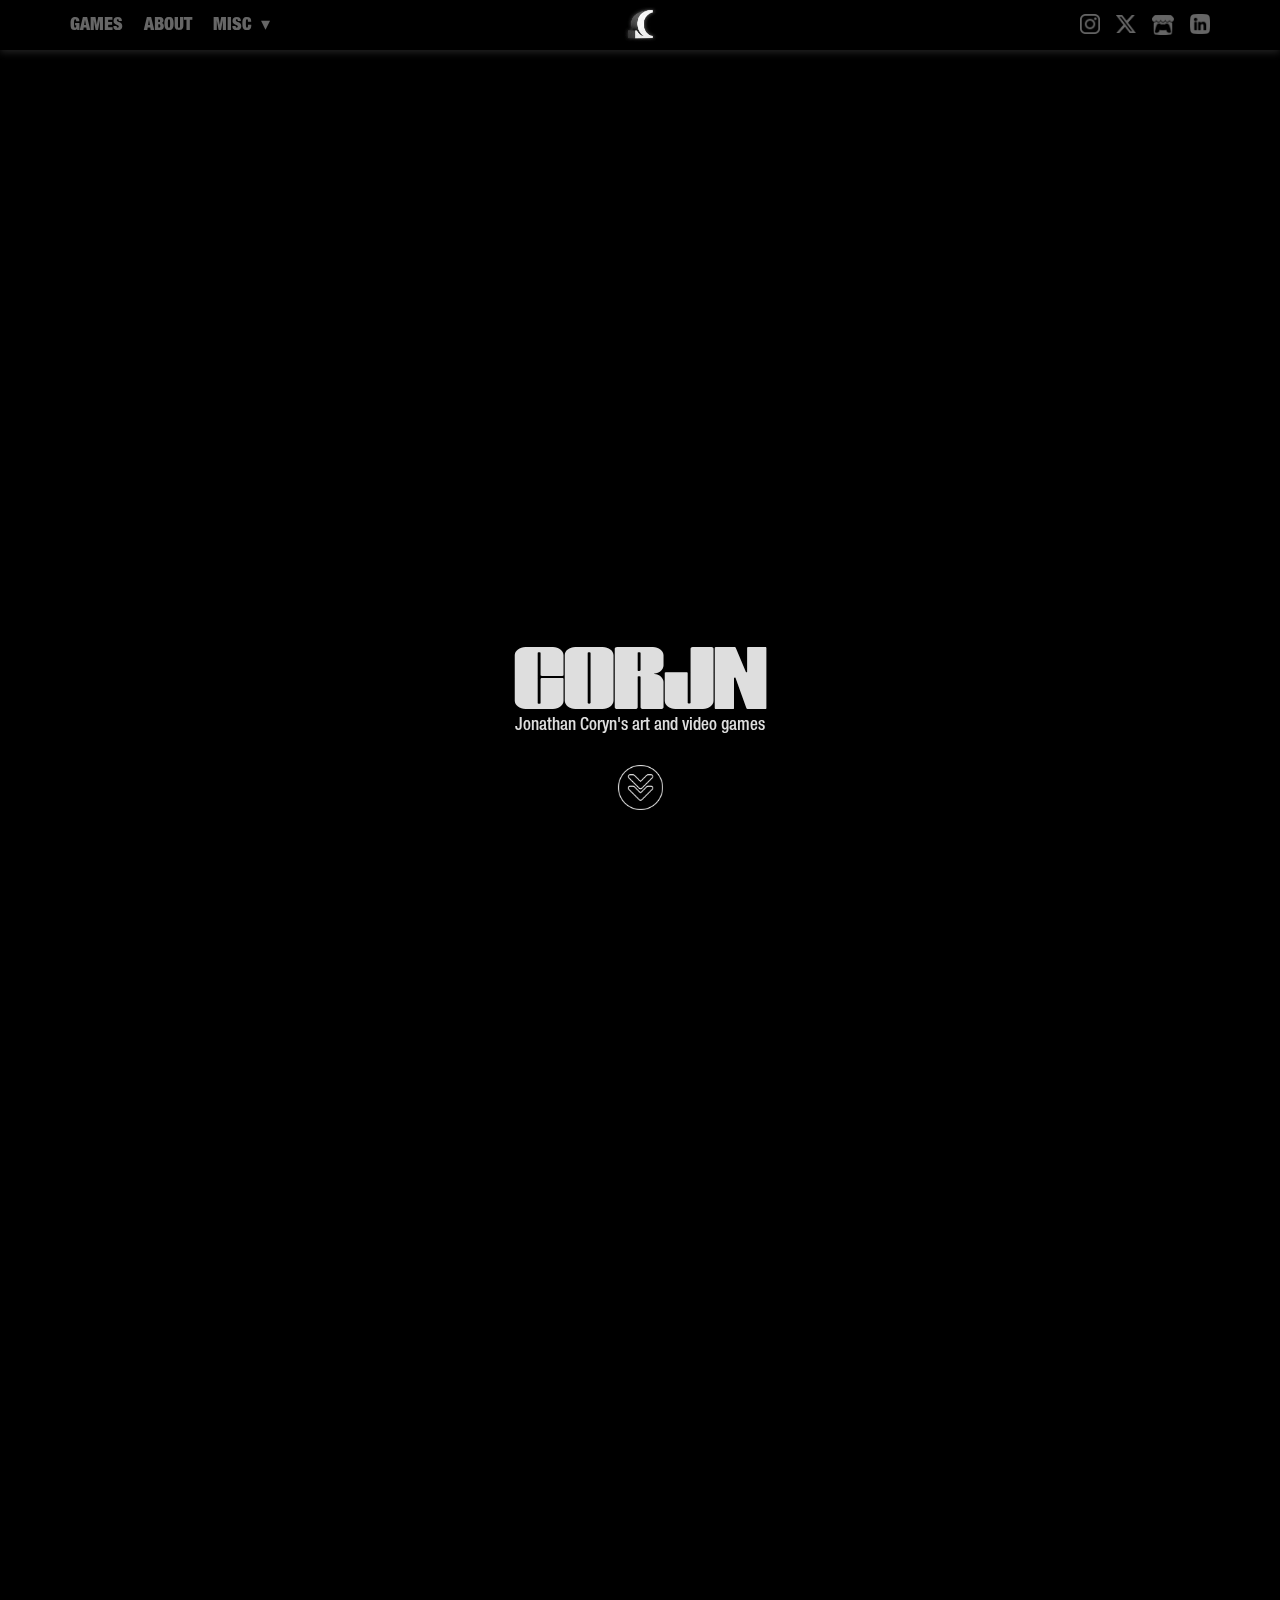
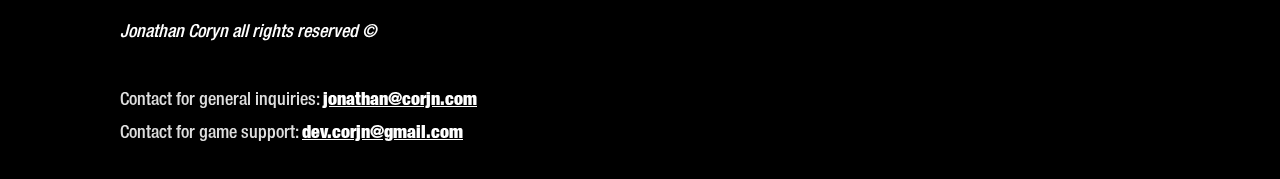
==== commit 06e0277b: "Update de sortie PNP" ====
--- a/index.html
+++ b/index.html
@@ -56,7 +56,7 @@
           </div>
           <div class="u-custom-menu u-nav-container">
             <ul class="u-custom-font u-nav u-unstyled u-nav-1"><li class="u-nav-item"><a class="u-button-style u-nav-link u-text-black" href="corjn.html#carousel_6dfd" data-lang-en="{&quot;content&quot;:&quot;Games&quot;,&quot;href&quot;:&quot;71178549#carousel_6dfd&quot;}" data-lang-fr="{&quot;content&quot;:&quot;Games&quot;,&quot;href&quot;:&quot;71178549#carousel_6dfd&quot;}" style="padding-right: 0px;">Games</a>
-</li><li class="u-nav-item"><a class="u-button-style u-nav-link u-text-black" href="corjn.html#carousel_95bc" data-lang-en="{&quot;content&quot;:&quot;About&quot;,&quot;href&quot;:&quot;71178549#carousel_95bc&quot;}" data-lang-fr="{&quot;content&quot;:&quot;About&quot;,&quot;href&quot;:&quot;71178549#carousel_95bc&quot;}" style="padding-right: 0px;">About me</a>
+</li><li class="u-nav-item"><a class="u-button-style u-nav-link u-text-black" href="corjn.html#carousel_95bc" data-lang-en="{&quot;content&quot;:&quot;About me&quot;,&quot;href&quot;:&quot;71178549#carousel_95bc&quot;}" data-lang-fr="{&quot;content&quot;:&quot;About&quot;,&quot;href&quot;:&quot;71178549#carousel_95bc&quot;}" style="padding-right: 0px;">About me</a>
 </li><li class="u-nav-item"><a class="u-button-style u-nav-link u-text-black" href="corjn.html#carousel_e945" data-lang-en="{&quot;content&quot;:&quot;Diverse work&quot;,&quot;href&quot;:&quot;71178549#carousel_e945&quot;}" data-lang-fr="{&quot;content&quot;:&quot;Diverse work&quot;,&quot;href&quot;:&quot;71178549#carousel_e945&quot;}" style="padding-right: 0px;">Diverse work</a>
 </li><li class="u-nav-item"><a class="u-button-style u-nav-link u-text-black" href="corjn.html#sec-e437" data-lang-en="{&quot;content&quot;:&quot;Exhibitions&quot;,&quot;href&quot;:&quot;71178549#sec-e437&quot;}" data-lang-fr="{&quot;content&quot;:&quot;Exhibitions&quot;,&quot;href&quot;:&quot;71178549#sec-e437&quot;}" style="padding-right: 0px;">Exhibitions</a>
 </li><li class="u-nav-item"><a class="u-button-style u-nav-link u-text-black" href="corjn.html#sec-0ea6" data-lang-en="{&quot;content&quot;:&quot;Press&quot;,&quot;href&quot;:&quot;71178549#sec-0ea6&quot;}" data-lang-fr="{&quot;content&quot;:&quot;Press&quot;,&quot;href&quot;:&quot;71178549#sec-0ea6&quot;}" style="padding-right: 0px;">Press</a>
@@ -67,7 +67,7 @@
               <div class="u-inner-container-layout u-sidenav-overflow">
                 <div class="u-menu-close"></div>
                 <ul class="u-align-center-lg u-align-center-xl u-align-left-md u-align-left-sm u-align-left-xs u-custom-font u-nav u-popupmenu-items u-spacing-10 u-text-grey-60 u-text-hover-white u-unstyled u-nav-2"><li class="u-nav-item"><a class="u-button-style u-nav-link" href="corjn.html#carousel_6dfd" data-lang-en="{&quot;content&quot;:&quot;Games&quot;,&quot;href&quot;:&quot;71178549#carousel_6dfd&quot;}" data-lang-fr="{&quot;content&quot;:&quot;Games&quot;,&quot;href&quot;:&quot;71178549#carousel_6dfd&quot;}">Games</a>
-</li><li class="u-nav-item"><a class="u-button-style u-nav-link" href="corjn.html#carousel_95bc" data-lang-en="{&quot;content&quot;:&quot;About&quot;,&quot;href&quot;:&quot;71178549#carousel_95bc&quot;}" data-lang-fr="{&quot;content&quot;:&quot;About&quot;,&quot;href&quot;:&quot;71178549#carousel_95bc&quot;}">About me</a>
+</li><li class="u-nav-item"><a class="u-button-style u-nav-link" href="corjn.html#carousel_95bc" data-lang-en="{&quot;content&quot;:&quot;About me&quot;,&quot;href&quot;:&quot;71178549#carousel_95bc&quot;}" data-lang-fr="{&quot;content&quot;:&quot;About&quot;,&quot;href&quot;:&quot;71178549#carousel_95bc&quot;}">About me</a>
 </li><li class="u-nav-item"><a class="u-button-style u-nav-link" href="corjn.html#carousel_e945" data-lang-en="{&quot;content&quot;:&quot;Diverse work&quot;,&quot;href&quot;:&quot;71178549#carousel_e945&quot;}" data-lang-fr="{&quot;content&quot;:&quot;Diverse work&quot;,&quot;href&quot;:&quot;71178549#carousel_e945&quot;}">Diverse work</a>
 </li><li class="u-nav-item"><a class="u-button-style u-nav-link" href="corjn.html#sec-e437" data-lang-en="{&quot;content&quot;:&quot;Exhibitions&quot;,&quot;href&quot;:&quot;71178549#sec-e437&quot;}" data-lang-fr="{&quot;content&quot;:&quot;Exhibitions&quot;,&quot;href&quot;:&quot;71178549#sec-e437&quot;}">Exhibitions</a>
 </li><li class="u-nav-item"><a class="u-button-style u-nav-link" href="corjn.html#sec-0ea6" data-lang-en="{&quot;content&quot;:&quot;Press&quot;,&quot;href&quot;:&quot;71178549#sec-0ea6&quot;}" data-lang-fr="{&quot;content&quot;:&quot;Press&quot;,&quot;href&quot;:&quot;71178549#sec-0ea6&quot;}">Press</a>
@@ -147,7 +147,7 @@
         <div class="block-0f25-16 u-align-center u-container-style u-expanded-width u-group u-hover-feature u-image u-image-default u-image-1" data-image-width="1920" data-image-height="1080" data-href="playernonplayer.html" data-animation-name="customAnimationIn" data-animation-duration="1000" data-animation-delay="0">
           <div class="u-container-layout u-valign-bottom-lg u-valign-bottom-md u-valign-bottom-sm u-container-layout-1">
             <div class="custom-expanded u-align-right u-black u-opacity u-opacity-10 u-shape u-shape-rectangle u-shape-1"></div>
-            <p class="element u-align-right u-text u-text-white u-text-1" data-lang-fr="now in early access" data-lang-en="now in early access">now in early access</p>
+            <p class="element u-align-right u-text u-text-white u-text-1" data-lang-fr="now in early access" data-lang-en="now in early access">now Available</p>
             <p class="element u-align-right u-custom-font u-text u-text-white u-text-2" data-lang-fr="Player Non Player" data-lang-en="Player Non Player">Player Non Player</p>
           </div>
         </div>
@@ -262,7 +262,7 @@
             <div class="u-layout-row" style="">
               <div class="u-align-left u-container-style u-layout-cell u-size-60 u-layout-cell-1">
                 <div class="u-container-layout u-valign-top u-container-layout-1">
-                  <p class="u-text u-text-font u-text-grey-40 u-text-1" data-animation-name="customAnimationIn" data-animation-duration="1000" data-lang-fr="<span style=&quot;font-weight: 400;&quot;>​</span>· 2023 · <span class=&quot;u-text-white&quot;>Player Non Player, Sorbonne &amp;amp; Le cube Garges / Paris</span>&amp;nbsp;— Exhibits: Player Non Player​<br>· 2023 · <span class=&quot;u-text-white&quot;>Serenade, SXSW / Sydney</span>&amp;nbsp;— Exhibits: Player Non Player<br>​· 2023 · <span class=&quot;u-text-white&quot;>Amaze / Berlin</span>&amp;nbsp;— Most amazing game award for Player Non Player<br>​​· 2023 · <span class=&quot;u-text-white&quot;>Indie game nation / Issy-les-M.</span> — Exhibits: Player Non Player<br>​​· 2023 · <span class=&quot;u-text-white&quot;>SDJV / La flèche</span> — Exhibits: Player Non Player<br>​​· 2022 · <span class=&quot;u-text-white&quot;>Octobre numérique / Arles</span> — Exhibits: Player Non Player<br>​​​· 2022 · <span class=&quot;u-text-white&quot;>Agar Agar Playtest Tour</span> — Exhibits: Player Non Player<br>&amp;nbsp; &amp;nbsp; &amp;nbsp; &amp;nbsp; &amp;nbsp; &amp;nbsp; &amp;nbsp;Le lieu unique / Nantes<br>             &amp;nbsp; &amp;nbsp; &amp;nbsp; &amp;nbsp; &amp;nbsp; &amp;nbsp; &amp;nbsp;Food society / LyonStudio<br>             &amp;nbsp; &amp;nbsp; &amp;nbsp; &amp;nbsp; &amp;nbsp; &amp;nbsp; &amp;nbsp;9424 / Londres<br>             &amp;nbsp; &amp;nbsp; &amp;nbsp; &amp;nbsp; &amp;nbsp; &amp;nbsp; &amp;nbsp;Ateliers Wonder / Paris<br>             &amp;nbsp; &amp;nbsp; &amp;nbsp; &amp;nbsp; &amp;nbsp; &amp;nbsp; &amp;nbsp;Bliida / Metz<br>             &amp;nbsp; &amp;nbsp; &amp;nbsp; &amp;nbsp; &amp;nbsp; &amp;nbsp; &amp;nbsp;Salon IKS / İstanbul<br>             &amp;nbsp; &amp;nbsp; &amp;nbsp; &amp;nbsp; &amp;nbsp; &amp;nbsp; &amp;nbsp;Melkweg / Amsterdam<br>             &amp;nbsp; &amp;nbsp; &amp;nbsp; &amp;nbsp; &amp;nbsp; &amp;nbsp; &amp;nbsp;La vallée / Bruxelles<br>​​· 2019 · <span class=&quot;u-text-white&quot;>Isles of Games / Reykjavik</span> — Talk: Play with my Cadaver, yes I studied fine arts<br>​​· 2018 · <span class=&quot;u-text-white&quot;>Nordic Games / Malmö</span> — Exhibits: Cadavre<br>​​· 2016 · <span class=&quot;u-text-white&quot;>Centre Pompidou / Paris</span> — Festival Hors Piste / Exhibits: No (Machinima Film)<br>​​· 2016 · <span class=&quot;u-text-white&quot;>Musée d'art et d'histoire / Saint Denis</span> — Exhibition Partir, un jour / Exhibits: Partir, VR experience<br>​​· 2016 · <span class=&quot;u-text-white&quot;>MUDAM / Luxembourg</span> — Exhibition S’inventer autrement / Exhibits: Your Body In A Box, VR experience<br>· 2014 · <span class=&quot;u-text-white&quot;>Wanderlust / Paris</span> — Selection “Les Inrocks Lab” / Exhibits: Jupiter’s Inside, 3D film<br> " data-lang-en="<span style=&quot;font-weight: 400;&quot;>​</span>· 2023 · <span class=&quot;u-text-white&quot;>Player Non Player, Sorbonne &amp;amp; Le cube Garges / Paris</span>&amp;nbsp;— Exhibits: Player Non Player​<br>· 2023 · <span class=&quot;u-text-white&quot;>Serenade, SXSW / Sydney</span>&amp;nbsp;— Exhibits: Player Non Player<br>​· 2023 · <span class=&quot;u-text-white&quot;>Amaze / Berlin</span>&amp;nbsp;— Most amazing game award for Player Non Player<br>​​· 2023 · <span class=&quot;u-text-white&quot;>Indie game nation / Issy-les-M.</span> — Exhibits: Player Non Player<br>​​· 2023 · <span class=&quot;u-text-white&quot;>SDJV / La flèche</span> — Exhibits: Player Non Player<br>​​· 2022 · <span class=&quot;u-text-white&quot;>Octobre numérique / Arles</span> — Exhibits: Player Non Player<br>​​​· 2022 · <span class=&quot;u-text-white&quot;>Agar Agar Playtest Tour</span> — Exhibits: Player Non Player<br>&amp;nbsp; &amp;nbsp; &amp;nbsp; &amp;nbsp; &amp;nbsp; &amp;nbsp; &amp;nbsp;Le lieu unique / Nantes<br>             &amp;nbsp; &amp;nbsp; &amp;nbsp; &amp;nbsp; &amp;nbsp; &amp;nbsp; &amp;nbsp;Food society / LyonStudio<br>             &amp;nbsp; &amp;nbsp; &amp;nbsp; &amp;nbsp; &amp;nbsp; &amp;nbsp; &amp;nbsp;9424 / Londres<br>             &amp;nbsp; &amp;nbsp; &amp;nbsp; &amp;nbsp; &amp;nbsp; &amp;nbsp; &amp;nbsp;Ateliers Wonder / Paris<br>             &amp;nbsp; &amp;nbsp; &amp;nbsp; &amp;nbsp; &amp;nbsp; &amp;nbsp; &amp;nbsp;Bliida / Metz<br>             &amp;nbsp; &amp;nbsp; &amp;nbsp; &amp;nbsp; &amp;nbsp; &amp;nbsp; &amp;nbsp;Salon IKS / İstanbul<br>             &amp;nbsp; &amp;nbsp; &amp;nbsp; &amp;nbsp; &amp;nbsp; &amp;nbsp; &amp;nbsp;Melkweg / Amsterdam<br>             &amp;nbsp; &amp;nbsp; &amp;nbsp; &amp;nbsp; &amp;nbsp; &amp;nbsp; &amp;nbsp;La vallée / Bruxelles<br>​​· 2019 · <span class=&quot;u-text-white&quot;>Isles of Games / Reykjavik</span> — Talk: Play with my Cadaver, yes I studied fine arts<br>​​· 2018 · <span class=&quot;u-text-white&quot;>Nordic Games / Malmö</span> — Exhibits: Cadavre<br>​​· 2016 · <span class=&quot;u-text-white&quot;>Centre Pompidou / Paris</span> — Festival Hors Piste / Exhibits: No (Machinima Film)<br>​​· 2016 · <span class=&quot;u-text-white&quot;>Musée d'art et d'histoire / Saint Denis</span> — Exhibition Partir, un jour / Exhibits: Partir, VR experience<br>​​· 2016 · <span class=&quot;u-text-white&quot;>MUDAM / Luxembourg</span> — Exhibition S’inventer autrement / Exhibits: Your Body In A Box, VR experience<br>· 2014 · <span class=&quot;u-text-white&quot;>Wanderlust / Paris</span> — Selection “Les Inrocks Lab” / Exhibits: Jupiter’s Inside, 3D film<br> ">
+                  <p class="u-text u-text-font u-text-grey-40 u-text-1" data-animation-name="customAnimationIn" data-animation-duration="1000" data-lang-fr="<span style=&quot;font-weight: 400;&quot;>​</span>· 2023 · <span class=&quot;u-text-white&quot;>Player Non Player, Sorbonne &amp;amp; Le cube Garges / Paris</span>&amp;nbsp;— Exhibits: Player Non Player​<br>· 2023 · <span class=&quot;u-text-white&quot;>Serenade, SXSW / Sydney</span>&amp;nbsp;— Exhibits: Player Non Player<br>​· 2023 · <span class=&quot;u-text-white&quot;>Amaze / Berlin</span>&amp;nbsp;— Most amazing game award for Player Non Player<br>​​· 2023 · <span class=&quot;u-text-white&quot;>Indie game nation / Issy-les-M.</span> — Exhibits: Player Non Player<br>​​· 2023 · <span class=&quot;u-text-white&quot;>SDJV / La flèche</span> — Exhibits: Player Non Player<br>​​· 2022 · <span class=&quot;u-text-white&quot;>Octobre numérique / Arles</span> — Exhibits: Player Non Player<br>​​​· 2022 · <span class=&quot;u-text-white&quot;>Agar Agar Playtest Tour</span> — Exhibits: Player Non Player<br>&amp;nbsp; &amp;nbsp; &amp;nbsp; &amp;nbsp; &amp;nbsp; &amp;nbsp; &amp;nbsp;Le lieu unique / Nantes<br>             &amp;nbsp; &amp;nbsp; &amp;nbsp; &amp;nbsp; &amp;nbsp; &amp;nbsp; &amp;nbsp;Food society / LyonStudio<br>             &amp;nbsp; &amp;nbsp; &amp;nbsp; &amp;nbsp; &amp;nbsp; &amp;nbsp; &amp;nbsp;9424 / Londres<br>             &amp;nbsp; &amp;nbsp; &amp;nbsp; &amp;nbsp; &amp;nbsp; &amp;nbsp; &amp;nbsp;Ateliers Wonder / Paris<br>             &amp;nbsp; &amp;nbsp; &amp;nbsp; &amp;nbsp; &amp;nbsp; &amp;nbsp; &amp;nbsp;Bliida / Metz<br>             &amp;nbsp; &amp;nbsp; &amp;nbsp; &amp;nbsp; &amp;nbsp; &amp;nbsp; &amp;nbsp;Salon IKS / İstanbul<br>             &amp;nbsp; &amp;nbsp; &amp;nbsp; &amp;nbsp; &amp;nbsp; &amp;nbsp; &amp;nbsp;Melkweg / Amsterdam<br>             &amp;nbsp; &amp;nbsp; &amp;nbsp; &amp;nbsp; &amp;nbsp; &amp;nbsp; &amp;nbsp;La vallée / Bruxelles<br>​​· 2019 · <span class=&quot;u-text-white&quot;>Isles of Games / Reykjavik</span> — Talk: Play with my Cadaver, yes I studied fine arts<br>​​· 2018 · <span class=&quot;u-text-white&quot;>Nordic Games / Malmö</span> — Exhibits: Cadavre<br>​​· 2016 · <span class=&quot;u-text-white&quot;>Centre Pompidou / Paris</span> — Festival Hors Piste / Exhibits: No (Machinima Film)<br>​​· 2016 · <span class=&quot;u-text-white&quot;>Musée d'art et d'histoire / Saint Denis</span> — Exhibition Partir, un jour / Exhibits: Partir, VR experience<br>​​· 2016 · <span class=&quot;u-text-white&quot;>MUDAM / Luxembourg</span> — Exhibition S’inventer autrement / Exhibits: Your Body In A Box, VR experience<br>· 2014 · <span class=&quot;u-text-white&quot;>Wanderlust / Paris</span> — Selection “Les Inrocks Lab” / Exhibits: Jupiter’s Inside, 3D film<br> " data-lang-en="<span style=&quot;font-weight: 400;&quot;>​</span>· 2023 · <span class=&quot;u-text-white&quot;>Player Non Player, Sorbonne &amp;amp; Le cube Garges / Paris</span>&amp;nbsp;— Exhibits: Player Non Player​<br>· 2023 · <span class=&quot;u-text-white&quot;>Serenade, SXSW / Sydney</span>&amp;nbsp;— Exhibits: Player Non Player<br>​· 2023 · <span class=&quot;u-text-white&quot;>Amaze / Berlin</span>&amp;nbsp;— Most amazing game award for Player Non Player<br>​​· 2023 · <span class=&quot;u-text-white&quot;>Indie game nation / Issy-les-M.</span> — Exhibits: Player Non Player<br>​​· 2023 · <span class=&quot;u-text-white&quot;>SDJV / La flèche</span> — Exhibits: Player Non Player<br>​​· 2022 · <span class=&quot;u-text-white&quot;>Octobre numérique / Arles</span> — Exhibits: Player Non Player<br>​​​· 2022 · <span class=&quot;u-text-white&quot;>Agar Agar Playtest Tour</span> — Exhibits: Player Non Player<br>&amp;nbsp; &amp;nbsp; &amp;nbsp; &amp;nbsp; &amp;nbsp; &amp;nbsp; &amp;nbsp;Le lieu unique / Nantes<br>             &amp;nbsp; &amp;nbsp; &amp;nbsp; &amp;nbsp; &amp;nbsp; &amp;nbsp; &amp;nbsp;Food society / LyonStudio<br>             &amp;nbsp; &amp;nbsp; &amp;nbsp; &amp;nbsp; &amp;nbsp; &amp;nbsp; &amp;nbsp;9424 / Londres<br>             &amp;nbsp; &amp;nbsp; &amp;nbsp; &amp;nbsp; &amp;nbsp; &amp;nbsp; &amp;nbsp;Ateliers Wonder / Paris<br>             &amp;nbsp; &amp;nbsp; &amp;nbsp; &amp;nbsp; &amp;nbsp; &amp;nbsp; &amp;nbsp;Bliida / Metz<br>             &amp;nbsp; &amp;nbsp; &amp;nbsp; &amp;nbsp; &amp;nbsp; &amp;nbsp; &amp;nbsp;Salon IKS / İstanbul<br>             &amp;nbsp; &amp;nbsp; &amp;nbsp; &amp;nbsp; &amp;nbsp; &amp;nbsp; &amp;nbsp;Melkweg / Amsterdam<br>             &amp;nbsp; &amp;nbsp; &amp;nbsp; &amp;nbsp; &amp;nbsp; &amp;nbsp; &amp;nbsp;La vallée / Bruxelles<br>​​· 2019 · <span class=&quot;u-text-white&quot;>Isles of Games / Reykjavik</span> — Talk: Play with my Cadaver, yes I studied fine arts<br>​​· 2018 · <span class=&quot;u-text-white&quot;>Nordic Games / Malmö</span> — Exhibits: Cadavre<br>​​· 2016 · <span class=&quot;u-text-white&quot;>Centre Pompidou / Paris</span> — Festival Hors Piste / Exhibits: No (Machinima Film)<br>​​· 2016 · <span class=&quot;u-text-white&quot;>Musée d'art et d'histoire / Saint Denis</span> — Exhibition Partir, un jour / Exhibits: Partir, VR experience<br>​​· 2016 · <span class=&quot;u-text-white&quot;>MUDAM / Luxembourg</span> — Exhibition S’inventer autrement / Exhibits: Your Body In A Box, VR experience<br>· 2014 · <span class=&quot;u-text-white&quot;>Wanderlust / Paris</span> — Selection “Les Inrocks Lab” / Exhibits: Jupiter’s Inside, 3D film<br> "> · 2023 · <span class="u-text-white">Playtopia festival / Cape Town</span>&nbsp;— Exhibits: Player Non Player <br>
                     <span style="font-weight: 400;"></span>· 2023 · <span class="u-text-white">Player Non Player, Sorbonne &amp; Le cube Garges / Paris</span>&nbsp;— Exhibits: Player Non Player <br>· 2023 · <span class="u-text-white">Serenade, SXSW / Sydney</span>&nbsp;— Exhibits: Player Non Player<br> · 2023 · <span class="u-text-white">Amaze / Berlin</span>&nbsp;— Most amazing game award for Player Non Player<br> · 2023 · <span class="u-text-white">Indie game nation / Issy-les-M.</span> — Exhibits: Player Non Player<br> · 2023 · <span class="u-text-white">SDJV / La flèche</span> — Exhibits: Player Non Player<br> · 2022 · <span class="u-text-white">Octobre numérique / Arles</span> — Exhibits: Player Non Player<br> · 2022 · <span class="u-text-white">Agar Agar Playtest Tour</span> — Exhibits: Player Non Player<br>&nbsp; &nbsp; &nbsp; &nbsp; &nbsp; &nbsp; &nbsp;Le lieu unique / Nantes<br> &nbsp; &nbsp; &nbsp; &nbsp; &nbsp; &nbsp; &nbsp;Food society / LyonStudio<br> &nbsp; &nbsp; &nbsp; &nbsp; &nbsp; &nbsp; &nbsp;9424 / Londres<br> &nbsp; &nbsp; &nbsp; &nbsp; &nbsp; &nbsp; &nbsp;Ateliers Wonder / Paris<br> &nbsp; &nbsp; &nbsp; &nbsp; &nbsp; &nbsp; &nbsp;Bliida / Metz<br> &nbsp; &nbsp; &nbsp; &nbsp; &nbsp; &nbsp; &nbsp;Salon IKS / İstanbul<br> &nbsp; &nbsp; &nbsp; &nbsp; &nbsp; &nbsp; &nbsp;Melkweg / Amsterdam<br> &nbsp; &nbsp; &nbsp; &nbsp; &nbsp; &nbsp; &nbsp;La vallée / Bruxelles<br> · 2019 · <span class="u-text-white">Isles of Games / Reykjavik</span> — Talk: Play with my Cadaver, yes I studied fine arts<br> · 2018 · <span class="u-text-white">Nordic Games / Malmö</span> — Exhibits: Cadavre<br> · 2016 · <span class="u-text-white">Centre Pompidou / Paris</span> — Festival Hors Piste / Exhibits: No (Machinima Film)<br> · 2016 · <span class="u-text-white">Musée d'art et d'histoire / Saint Denis</span> — Exhibition Partir, un jour / Exhibits: Partir, VR experience<br> · 2016 · <span class="u-text-white">MUDAM / Luxembourg</span> — Exhibition S’inventer autrement / Exhibits: Your Body In A Box, VR experience<br>· 2014 · <span class="u-text-white">Wanderlust / Paris</span> — Selection “Les Inrocks Lab” / Exhibits: Jupiter’s Inside, 3D film<br>
                   </p>
                 </div>
@@ -286,52 +286,52 @@
             <div class="u-layout-row" style="">
               <div class="u-align-left u-container-style u-layout-cell u-size-60 u-layout-cell-1">
                 <div class="u-container-layout u-valign-top-sm u-valign-top-xs u-container-layout-1">
-                  <p class="u-text u-text-font u-text-grey-40 u-text-1" data-animation-name="customAnimationIn" data-animation-duration="1000" data-lang-fr="-<span class=&quot;u-text-white&quot;><a href=&quot;https://www.nme.com/features/gaming-features/player-non-player-is-a-surreal-exploration-of-grief-with-a-brilliant-synth-pop-soundtrack-3392026?fbclid=PAAaZL7z9d4QasVj4jjVRAFoiZx8WKSSKrP_vuwstqI3MqgPIOPxUehIsmwBs&quot; class=&quot;u-btn u-button-link u-button-style u-btn-1&quot; target=&quot;_blank&quot; style=&quot;line-height: 1.8; padding-top: 0; padding-bottom: 0; padding-left: 0; padding-right: 0; font-size: 1rem&quot;>NME</a></span> — Interview &amp;amp; review about Player Non Player<br>-<span class=&quot;u-text-white&quot;><a href=&quot;https://www.lemonde.fr/m-le-mag/article/2023/01/25/pour-son-deuxieme-album-agar-agar-sort-le-grand-jeu_6159307_4500055.html&quot; class=&quot;u-btn u-button-link u-button-style u-btn-2&quot; target=&quot;_blank&quot; style=&quot;line-height: 1.8; padding-top: 0; padding-bottom: 0; padding-left: 0; padding-right: 0; font-size: 1rem&quot;>Le monde</a></span> ​— ​Interview about Player Non Player<br>-<span class=&quot;u-text-white&quot;><a href=&quot;https://usbeketrica.com/fr/article/agar-agar-les-recits-qu-on-fait-du-futur-impregnent-enormement-le-present&quot; class=&quot;u-btn u-button-link u-button-style u-btn-3&quot; target=&quot;_blank&quot; style=&quot;line-height: 1.8; padding-top: 0; padding-bottom: 0; padding-left: 0; padding-right: 0; font-size: 1rem&quot;>Usbek et Rica</a></span> ​​— ​Interview about Player Non Player<br>-<span class=&quot;u-text-white&quot;><a href=&quot;https://www.rtbf.be/article/albums-gamifies-le-turfu-de-la-musique-11242302&quot; class=&quot;u-btn u-button-link u-button-style u-btn-4&quot; target=&quot;_blank&quot; style=&quot;line-height: 1.8; padding-top: 0; padding-bottom: 0; padding-left: 0; padding-right: 0; font-size: 1rem&quot;>RTBF</a></span> — Interview about Player Non Player<br>
-<br>-<span class=&quot;u-text-white&quot;><a href=&quot;https://www.leparisien.fr/etudiant/sortir/lyon/eve-agar-agar-transbordeur/&quot; class=&quot;u-btn u-button-link u-button-style u-btn-5&quot; target=&quot;_blank&quot; style=&quot;line-height: 1.8; padding-top: 0; padding-bottom: 0; padding-left: 0; padding-right: 0; font-size: 1rem&quot;>Le parisien</a></span> — About Player Non Player<br>-<span class=&quot;u-text-white&quot;><a href=&quot;https://www.telerama.fr/musiques/player-non-player-3-17580529.php&quot; class=&quot;u-btn u-button-link u-button-style u-btn-6&quot; target=&quot;_blank&quot; style=&quot;line-height: 1.8; padding-top: 0; padding-bottom: 0; padding-left: 0; padding-right: 0; font-size: 1rem&quot;>Telerama</a></span> — About Player Non Player<br>-<span class=&quot;u-text-white&quot;><a href=&quot;https://jack.canalplus.com/articles/lire/le-duo-agar-agar-devient-le-player-non-player-de-son-nouvel-album&quot; class=&quot;u-btn u-button-link u-button-style u-btn-7&quot; target=&quot;_blank&quot; style=&quot;line-height: 1.8; padding-top: 0; padding-bottom: 0; padding-left: 0; padding-right: 0; font-size: 1rem&quot;>Jack Canaplus</a></span> — About Player Non Player<br>-<span class=&quot;u-text-white&quot;><a href=&quot;https://www.rtbf.be/article/avec-player-non-player-agar-agar-jongle-entre-virtuosite-et-virtualite-11148822&quot; class=&quot;u-btn u-button-link u-button-style u-btn-8&quot; target=&quot;_blank&quot; style=&quot;line-height: 1.8; padding-top: 0; padding-bottom: 0; padding-left: 0; padding-right: 0; font-size: 1rem&quot;>RTBF</a></span> — About Player Non Player<br>​-<span class=&quot;u-text-white&quot;><a href=&quot;https://www.marieclaire.fr/agar-agar-player-no-player,1443041.asp&quot; class=&quot;u-btn u-button-link u-button-style u-btn-9&quot; target=&quot;_blank&quot; style=&quot;line-height: 1.8; padding-top: 0; padding-bottom: 0; padding-left: 0; padding-right: 0; font-size: 1rem&quot;>Marie Claire</a></span> — About Player Non Player<br>-<span class=&quot;u-text-white&quot;><a href=&quot;https://www.nova.fr/musique/agar-agar-ryuichi-sakamoto-evergreen-les-albums-immanquables-de-la-semaine-212776-20-01-2023/&quot; class=&quot;u-btn u-button-link u-button-style u-btn-10&quot; target=&quot;_blank&quot; style=&quot;line-height: 1.8; padding-top: 0; padding-bottom: 0; padding-left: 0; padding-right: 0; font-size: 1rem&quot;>Nova</a></span> — About Player Non Player<br>-<span class=&quot;u-text-white&quot;><a href=&quot;https://www.radiofrance.fr/fip/player-non-player-l-aventure-virtuelle-d-agar-agar-6290772&quot; class=&quot;u-btn u-button-link u-button-style u-btn-11&quot; target=&quot;_blank&quot; style=&quot;line-height: 1.8; padding-top: 0; padding-bottom: 0; padding-left: 0; padding-right: 0; font-size: 1rem&quot;>Radio France</a></span> — About Player Non Player<br>-<span class=&quot;u-text-white&quot;><a href=&quot;https://www.numero.com/fr/musique/clara-nowhere-agar-agar-prettiest-virgin-jeu-video-armand-bultheel&quot; class=&quot;u-btn u-button-link u-button-style u-btn-12&quot; target=&quot;_blank&quot; style=&quot;line-height: 1.8; padding-top: 0; padding-bottom: 0; padding-left: 0; padding-right: 0; font-size: 1rem&quot;>Numero.com</a></span> — About Player Non Player<br>-<span class=&quot;u-text-white&quot;><a href=&quot;https://lemagjeuxhightech.com/actualites/sexualite-deuil-cause-lgbtqia-player-non-player-le-jeu-video-atypique/71325/&quot; class=&quot;u-btn u-button-link u-button-style u-btn-13&quot; target=&quot;_blank&quot; style=&quot;line-height: 1.8; padding-top: 0; padding-bottom: 0; padding-left: 0; padding-right: 0; font-size: 1rem&quot;>Lemagjeuxhightech.com</a></span> — About Player Non Player<br>-<span class=&quot;u-text-white&quot;><a href=&quot;https://www.coupleofgamer.com/post/d%C3%A9couvrez-player-non-player-le-futur-jeu-d-exploration-narratif-de-jonathan-coryn&quot; class=&quot;u-btn u-button-link u-button-style u-btn-14&quot; target=&quot;_blank&quot; style=&quot;line-height: 1.8; padding-top: 0; padding-bottom: 0; padding-left: 0; padding-right: 0; font-size: 1rem&quot;>Coupleofgamer.com</a></span> — About Player Non Player<br>-<span class=&quot;u-text-white&quot;><a href=&quot;https://actualitesjeuxvideo.fr/jonathan-coryn-annonce-que-player-non-player-sortira-en-2023/&quot; class=&quot;u-btn u-button-link u-button-style u-btn-15&quot; target=&quot;_blank&quot; style=&quot;line-height: 1.8; padding-top: 0; padding-bottom: 0; padding-left: 0; padding-right: 0; font-size: 1rem&quot;>Actualitesjeuxvideo.fr</a></span> ​— About Player Non Player<br>
-<br>-<span class=&quot;u-text-white&quot;><a href=&quot;https://www.tsugi.fr/agar-agar-prepare-son-retour-en-jouant-dans-des-tiers-lieux-on-a-voulu-voir-ca/&quot; class=&quot;u-btn u-button-link u-button-style u-btn-16&quot; target=&quot;_blank&quot; style=&quot;line-height: 1.8; padding-top: 0; padding-bottom: 0; padding-left: 0; padding-right: 0; font-size: 1rem&quot;>Tsugi</a></span> — About playtest tour<br>​-<span class=&quot;u-text-white&quot;><a href=&quot;https://www.troiscouleurs.fr/article/agar-agar-clip&quot; class=&quot;u-btn u-button-link u-button-style u-btn-17&quot; target=&quot;_blank&quot; style=&quot;line-height: 1.8; padding-top: 0; padding-bottom: 0; padding-left: 0; padding-right: 0; font-size: 1rem&quot;>Trois Couleurs</a></span> — About Trouble music clip<br>-<span class=&quot;u-text-white&quot;><a href=&quot;https://www.lesinrocks.com/musique/agar-agar-fait-son-grand-retour-en-semant-le-trouble-480333-22-06-2022/&quot; class=&quot;u-btn u-button-link u-button-style u-btn-18&quot; target=&quot;_blank&quot; style=&quot;line-height: 1.8; padding-top: 0; padding-bottom: 0; padding-left: 0; padding-right: 0; font-size: 1rem&quot;>Les Inrocks</a></span> — About Trouble music clip<br>-<span class=&quot;u-text-white&quot;><a href=&quot;https://www.feather-mag.co/post/ready-for-trouble-agar-agar-revient-avec-un-nouveau-titre&quot; class=&quot;u-btn u-button-link u-button-style u-btn-19&quot; target=&quot;_blank&quot; style=&quot;line-height: 1.8; padding-top: 0; padding-bottom: 0; padding-left: 0; padding-right: 0; font-size: 1rem&quot;>Feather-mag</a></span> — About Trouble music clip<br>-<span class=&quot;u-text-white&quot;><a href=&quot;https://web.archive.org/web/20230323165903/https://i-d.vice.com/fr/article/bvmx38/musique-culture-chanson-art-news-rap-clip&quot; class=&quot;u-btn u-button-link u-button-style u-btn-20&quot; target=&quot;_blank&quot; style=&quot;line-height: 1.8; padding-top: 0; padding-bottom: 0; padding-left: 0; padding-right: 0; font-size: 1rem&quot;>ID Vice</a></span> — About Trouble music clip<br> " data-lang-en="-<span class=&quot;u-text-white&quot;><a href=&quot;https://www.nme.com/features/gaming-features/player-non-player-is-a-surreal-exploration-of-grief-with-a-brilliant-synth-pop-soundtrack-3392026?fbclid=PAAaZL7z9d4QasVj4jjVRAFoiZx8WKSSKrP_vuwstqI3MqgPIOPxUehIsmwBs&quot; class=&quot;u-btn u-button-link u-button-style u-block-control u-btn-1&quot; target=&quot;_blank&quot; data-lang-fr=&quot;{&amp;quot;content&amp;quot;:&amp;quot;NME&amp;quot;,&amp;quot;href&amp;quot;:&amp;quot;https://www.nme.com/features/gaming-features/player-non-player-is-a-surreal-exploration-of-grief-with-a-brilliant-synth-pop-soundtrack-3392026?fbclid=PAAaZL7z9d4QasVj4jjVRAFoiZx8WKSSKrP_vuwstqI3MqgPIOPxUehIsmwBs&amp;quot;}&quot; data-lang-en=&quot;{&amp;quot;content&amp;quot;:&amp;quot;NME&amp;quot;,&amp;quot;href&amp;quot;:&amp;quot;https://www.nme.com/features/gaming-features/player-non-player-is-a-surreal-exploration-of-grief-with-a-brilliant-synth-pop-soundtrack-3392026?fbclid=PAAaZL7z9d4QasVj4jjVRAFoiZx8WKSSKrP_vuwstqI3MqgPIOPxUehIsmwBs&amp;quot;}&quot; style=&quot;line-height: 1.8; padding-top: 0; padding-bottom: 0; padding-left: 0; padding-right: 0; font-size: 1rem&quot; data-block=&quot;113&quot;>NME</a></span> — Interview &amp;amp; review about Player Non Player<br>-<span class=&quot;u-text-white&quot;><a href=&quot;https://www.lemonde.fr/m-le-mag/article/2023/01/25/pour-son-deuxieme-album-agar-agar-sort-le-grand-jeu_6159307_4500055.html&quot; class=&quot;u-btn u-button-link u-button-style u-block-control u-btn-2&quot; target=&quot;_blank&quot; data-lang-fr=&quot;{&amp;quot;content&amp;quot;:&amp;quot;Le monde&amp;quot;,&amp;quot;href&amp;quot;:&amp;quot;https://www.lemonde.fr/m-le-mag/article/2023/01/25/pour-son-deuxieme-album-agar-agar-sort-le-grand-jeu_6159307_4500055.html&amp;quot;}&quot; data-lang-en=&quot;{&amp;quot;content&amp;quot;:&amp;quot;Le monde&amp;quot;,&amp;quot;href&amp;quot;:&amp;quot;https://www.lemonde.fr/m-le-mag/article/2023/01/25/pour-son-deuxieme-album-agar-agar-sort-le-grand-jeu_6159307_4500055.html&amp;quot;}&quot; style=&quot;line-height: 1.8; padding-top: 0; padding-bottom: 0; padding-left: 0; padding-right: 0; font-size: 1rem&quot; data-block=&quot;114&quot;>Le monde</a></span> ​— ​Interview about Player Non Player<br>-<span class=&quot;u-text-white&quot;><a href=&quot;https://usbeketrica.com/fr/article/agar-agar-les-recits-qu-on-fait-du-futur-impregnent-enormement-le-present&quot; class=&quot;u-btn u-button-link u-button-style u-block-control u-btn-3&quot; target=&quot;_blank&quot; data-lang-fr=&quot;{&amp;quot;content&amp;quot;:&amp;quot;Usbek et Rica&amp;quot;,&amp;quot;href&amp;quot;:&amp;quot;https://usbeketrica.com/fr/article/agar-agar-les-recits-qu-on-fait-du-futur-impregnent-enormement-le-present&amp;quot;}&quot; data-lang-en=&quot;{&amp;quot;content&amp;quot;:&amp;quot;Usbek et Rica&amp;quot;,&amp;quot;href&amp;quot;:&amp;quot;https://usbeketrica.com/fr/article/agar-agar-les-recits-qu-on-fait-du-futur-impregnent-enormement-le-present&amp;quot;}&quot; style=&quot;line-height: 1.8; padding-top: 0; padding-bottom: 0; padding-left: 0; padding-right: 0; font-size: 1rem&quot; data-block=&quot;115&quot;>Usbek et Rica</a></span> ​​— ​Interview about Player Non Player<br>-<span class=&quot;u-text-white&quot;><a href=&quot;https://www.rtbf.be/article/albums-gamifies-le-turfu-de-la-musique-11242302&quot; class=&quot;u-btn u-button-link u-button-style u-block-control u-btn-4&quot; target=&quot;_blank&quot; data-lang-fr=&quot;{&amp;quot;content&amp;quot;:&amp;quot;RTBF&amp;quot;,&amp;quot;href&amp;quot;:&amp;quot;https://www.rtbf.be/article/albums-gamifies-le-turfu-de-la-musique-11242302&amp;quot;}&quot; data-lang-en=&quot;{&amp;quot;content&amp;quot;:&amp;quot;RTBF&amp;quot;,&amp;quot;href&amp;quot;:&amp;quot;https://www.rtbf.be/article/albums-gamifies-le-turfu-de-la-musique-11242302&amp;quot;}&quot; style=&quot;line-height: 1.8; padding-top: 0; padding-bottom: 0; padding-left: 0; padding-right: 0; font-size: 1rem&quot; data-block=&quot;116&quot;>RTBF</a></span> — Interview about Player Non Player<br>
-<br>-<span class=&quot;u-text-white&quot;><a href=&quot;https://www.leparisien.fr/etudiant/sortir/lyon/eve-agar-agar-transbordeur/&quot; class=&quot;u-btn u-button-link u-button-style u-block-control u-btn-5&quot; target=&quot;_blank&quot; data-lang-fr=&quot;{&amp;quot;content&amp;quot;:&amp;quot;Le parisien&amp;quot;,&amp;quot;href&amp;quot;:&amp;quot;https://www.leparisien.fr/etudiant/sortir/lyon/eve-agar-agar-transbordeur/&amp;quot;}&quot; data-lang-en=&quot;{&amp;quot;content&amp;quot;:&amp;quot;Le parisien&amp;quot;,&amp;quot;href&amp;quot;:&amp;quot;https://www.leparisien.fr/etudiant/sortir/lyon/eve-agar-agar-transbordeur/&amp;quot;}&quot; style=&quot;line-height: 1.8; padding-top: 0; padding-bottom: 0; padding-left: 0; padding-right: 0; font-size: 1rem&quot; data-block=&quot;117&quot;>Le parisien</a></span> — About Player Non Player<br>-<span class=&quot;u-text-white&quot;><a href=&quot;https://www.telerama.fr/musiques/player-non-player-3-17580529.php&quot; class=&quot;u-btn u-button-link u-button-style u-block-control u-btn-6&quot; target=&quot;_blank&quot; data-lang-fr=&quot;{&amp;quot;content&amp;quot;:&amp;quot;Telerama&amp;quot;,&amp;quot;href&amp;quot;:&amp;quot;https://www.telerama.fr/musiques/player-non-player-3-17580529.php&amp;quot;}&quot; data-lang-en=&quot;{&amp;quot;content&amp;quot;:&amp;quot;Telerama&amp;quot;,&amp;quot;href&amp;quot;:&amp;quot;https://www.telerama.fr/musiques/player-non-player-3-17580529.php&amp;quot;}&quot; style=&quot;line-height: 1.8; padding-top: 0; padding-bottom: 0; padding-left: 0; padding-right: 0; font-size: 1rem&quot; data-block=&quot;118&quot;>Telerama</a></span> — About Player Non Player<br>-<span class=&quot;u-text-white&quot;><a href=&quot;https://jack.canalplus.com/articles/lire/le-duo-agar-agar-devient-le-player-non-player-de-son-nouvel-album&quot; class=&quot;u-btn u-button-link u-button-style u-block-control u-btn-7&quot; target=&quot;_blank&quot; data-lang-fr=&quot;{&amp;quot;content&amp;quot;:&amp;quot;Jack Canaplus&amp;quot;,&amp;quot;href&amp;quot;:&amp;quot;https://jack.canalplus.com/articles/lire/le-duo-agar-agar-devient-le-player-non-player-de-son-nouvel-album&amp;quot;}&quot; data-lang-en=&quot;{&amp;quot;content&amp;quot;:&amp;quot;Jack Canaplus&amp;quot;,&amp;quot;href&amp;quot;:&amp;quot;https://jack.canalplus.com/articles/lire/le-duo-agar-agar-devient-le-player-non-player-de-son-nouvel-album&amp;quot;}&quot; style=&quot;line-height: 1.8; padding-top: 0; padding-bottom: 0; padding-left: 0; padding-right: 0; font-size: 1rem&quot; data-block=&quot;119&quot;>Jack Canaplus</a></span> — About Player Non Player<br>-<span class=&quot;u-text-white&quot;><a href=&quot;https://www.rtbf.be/article/avec-player-non-player-agar-agar-jongle-entre-virtuosite-et-virtualite-11148822&quot; class=&quot;u-btn u-button-link u-button-style u-block-control u-btn-8&quot; target=&quot;_blank&quot; data-lang-fr=&quot;{&amp;quot;content&amp;quot;:&amp;quot;RTBF&amp;quot;,&amp;quot;href&amp;quot;:&amp;quot;https://www.rtbf.be/article/avec-player-non-player-agar-agar-jongle-entre-virtuosite-et-virtualite-11148822&amp;quot;}&quot; data-lang-en=&quot;{&amp;quot;content&amp;quot;:&amp;quot;RTBF&amp;quot;,&amp;quot;href&amp;quot;:&amp;quot;https://www.rtbf.be/article/avec-player-non-player-agar-agar-jongle-entre-virtuosite-et-virtualite-11148822&amp;quot;}&quot; style=&quot;line-height: 1.8; padding-top: 0; padding-bottom: 0; padding-left: 0; padding-right: 0; font-size: 1rem&quot; data-block=&quot;120&quot;>RTBF</a></span> — About Player Non Player<br>​-<span class=&quot;u-text-white&quot;><a href=&quot;https://www.marieclaire.fr/agar-agar-player-no-player,1443041.asp&quot; class=&quot;u-btn u-button-link u-button-style u-block-control u-btn-9&quot; target=&quot;_blank&quot; data-lang-fr=&quot;{&amp;quot;content&amp;quot;:&amp;quot;Marie Claire&amp;quot;,&amp;quot;href&amp;quot;:&amp;quot;https://www.marieclaire.fr/agar-agar-player-no-player,1443041.asp&amp;quot;}&quot; data-lang-en=&quot;{&amp;quot;content&amp;quot;:&amp;quot;Marie Claire&amp;quot;,&amp;quot;href&amp;quot;:&amp;quot;https://www.marieclaire.fr/agar-agar-player-no-player,1443041.asp&amp;quot;}&quot; style=&quot;line-height: 1.8; padding-top: 0; padding-bottom: 0; padding-left: 0; padding-right: 0; font-size: 1rem&quot; data-block=&quot;121&quot;>Marie Claire</a></span> — About Player Non Player<br>-<span class=&quot;u-text-white&quot;><a href=&quot;https://www.nova.fr/musique/agar-agar-ryuichi-sakamoto-evergreen-les-albums-immanquables-de-la-semaine-212776-20-01-2023/&quot; class=&quot;u-btn u-button-link u-button-style u-block-control u-btn-10&quot; target=&quot;_blank&quot; data-lang-fr=&quot;{&amp;quot;content&amp;quot;:&amp;quot;Nova&amp;quot;,&amp;quot;href&amp;quot;:&amp;quot;https://www.nova.fr/musique/agar-agar-ryuichi-sakamoto-evergreen-les-albums-immanquables-de-la-semaine-212776-20-01-2023/&amp;quot;}&quot; data-lang-en=&quot;{&amp;quot;content&amp;quot;:&amp;quot;Nova&amp;quot;,&amp;quot;href&amp;quot;:&amp;quot;https://www.nova.fr/musique/agar-agar-ryuichi-sakamoto-evergreen-les-albums-immanquables-de-la-semaine-212776-20-01-2023/&amp;quot;}&quot; style=&quot;line-height: 1.8; padding-top: 0; padding-bottom: 0; padding-left: 0; padding-right: 0; font-size: 1rem&quot; data-block=&quot;122&quot;>Nova</a></span> — About Player Non Player<br>-<span class=&quot;u-text-white&quot;><a href=&quot;https://www.radiofrance.fr/fip/player-non-player-l-aventure-virtuelle-d-agar-agar-6290772&quot; class=&quot;u-btn u-button-link u-button-style u-block-control u-btn-11&quot; target=&quot;_blank&quot; data-lang-fr=&quot;{&amp;quot;content&amp;quot;:&amp;quot;Radio France&amp;quot;,&amp;quot;href&amp;quot;:&amp;quot;https://www.radiofrance.fr/fip/player-non-player-l-aventure-virtuelle-d-agar-agar-6290772&amp;quot;}&quot; data-lang-en=&quot;{&amp;quot;content&amp;quot;:&amp;quot;Radio France&amp;quot;,&amp;quot;href&amp;quot;:&amp;quot;https://www.radiofrance.fr/fip/player-non-player-l-aventure-virtuelle-d-agar-agar-6290772&amp;quot;}&quot; style=&quot;line-height: 1.8; padding-top: 0; padding-bottom: 0; padding-left: 0; padding-right: 0; font-size: 1rem&quot; data-block=&quot;123&quot;>Radio France</a></span> — About Player Non Player<br>-<span class=&quot;u-text-white&quot;><a href=&quot;https://www.numero.com/fr/musique/clara-nowhere-agar-agar-prettiest-virgin-jeu-video-armand-bultheel&quot; class=&quot;u-btn u-button-link u-button-style u-block-control u-btn-12&quot; target=&quot;_blank&quot; data-lang-fr=&quot;{&amp;quot;content&amp;quot;:&amp;quot;Numero.com&amp;quot;,&amp;quot;href&amp;quot;:&amp;quot;https://www.numero.com/fr/musique/clara-nowhere-agar-agar-prettiest-virgin-jeu-video-armand-bultheel&amp;quot;}&quot; data-lang-en=&quot;{&amp;quot;content&amp;quot;:&amp;quot;Numero.com&amp;quot;,&amp;quot;href&amp;quot;:&amp;quot;https://www.numero.com/fr/musique/clara-nowhere-agar-agar-prettiest-virgin-jeu-video-armand-bultheel&amp;quot;}&quot; style=&quot;line-height: 1.8; padding-top: 0; padding-bottom: 0; padding-left: 0; padding-right: 0; font-size: 1rem&quot; data-block=&quot;124&quot;>Numero.com</a></span> — About Player Non Player<br>-<span class=&quot;u-text-white&quot;><a href=&quot;https://lemagjeuxhightech.com/actualites/sexualite-deuil-cause-lgbtqia-player-non-player-le-jeu-video-atypique/71325/&quot; class=&quot;u-btn u-button-link u-button-style u-block-control u-btn-13&quot; target=&quot;_blank&quot; data-lang-fr=&quot;{&amp;quot;content&amp;quot;:&amp;quot;Lemagjeuxhightech.com&amp;quot;,&amp;quot;href&amp;quot;:&amp;quot;https://lemagjeuxhightech.com/actualites/sexualite-deuil-cause-lgbtqia-player-non-player-le-jeu-video-atypique/71325/&amp;quot;}&quot; data-lang-en=&quot;{&amp;quot;content&amp;quot;:&amp;quot;Lemagjeuxhightech.com&amp;quot;,&amp;quot;href&amp;quot;:&amp;quot;https://lemagjeuxhightech.com/actualites/sexualite-deuil-cause-lgbtqia-player-non-player-le-jeu-video-atypique/71325/&amp;quot;}&quot; style=&quot;line-height: 1.8; padding-top: 0; padding-bottom: 0; padding-left: 0; padding-right: 0; font-size: 1rem&quot; data-block=&quot;125&quot;>Lemagjeuxhightech.com</a></span> — About Player Non Player<br>-<span class=&quot;u-text-white&quot;><a href=&quot;https://www.coupleofgamer.com/post/d%C3%A9couvrez-player-non-player-le-futur-jeu-d-exploration-narratif-de-jonathan-coryn&quot; class=&quot;u-btn u-button-link u-button-style u-block-control u-btn-14&quot; target=&quot;_blank&quot; data-lang-fr=&quot;{&amp;quot;content&amp;quot;:&amp;quot;Coupleofgamer.com&amp;quot;,&amp;quot;href&amp;quot;:&amp;quot;https://www.coupleofgamer.com/post/d%C3%A9couvrez-player-non-player-le-futur-jeu-d-exploration-narratif-de-jonathan-coryn&amp;quot;}&quot; data-lang-en=&quot;{&amp;quot;content&amp;quot;:&amp;quot;Coupleofgamer.com&amp;quot;,&amp;quot;href&amp;quot;:&amp;quot;https://www.coupleofgamer.com/post/d%C3%A9couvrez-player-non-player-le-futur-jeu-d-exploration-narratif-de-jonathan-coryn&amp;quot;}&quot; style=&quot;line-height: 1.8; padding-top: 0; padding-bottom: 0; padding-left: 0; padding-right: 0; font-size: 1rem&quot; data-block=&quot;126&quot;>Coupleofgamer.com</a></span> — About Player Non Player<br>-<span class=&quot;u-text-white&quot;><a href=&quot;https://actualitesjeuxvideo.fr/jonathan-coryn-annonce-que-player-non-player-sortira-en-2023/&quot; class=&quot;u-btn u-button-link u-button-style u-block-control u-btn-15&quot; target=&quot;_blank&quot; data-lang-fr=&quot;{&amp;quot;content&amp;quot;:&amp;quot;Actualitesjeuxvideo.fr&amp;quot;,&amp;quot;href&amp;quot;:&amp;quot;https://actualitesjeuxvideo.fr/jonathan-coryn-annonce-que-player-non-player-sortira-en-2023/&amp;quot;}&quot; data-lang-en=&quot;{&amp;quot;content&amp;quot;:&amp;quot;Actualitesjeuxvideo.fr&amp;quot;,&amp;quot;href&amp;quot;:&amp;quot;https://actualitesjeuxvideo.fr/jonathan-coryn-annonce-que-player-non-player-sortira-en-2023/&amp;quot;}&quot; style=&quot;line-height: 1.8; padding-top: 0; padding-bottom: 0; padding-left: 0; padding-right: 0; font-size: 1rem&quot; data-block=&quot;127&quot;>Actualitesjeuxvideo.fr</a></span> ​— About Player Non Player<br>
-<br>-<span class=&quot;u-text-white&quot;><a href=&quot;https://www.tsugi.fr/agar-agar-prepare-son-retour-en-jouant-dans-des-tiers-lieux-on-a-voulu-voir-ca/&quot; class=&quot;u-btn u-button-link u-button-style u-block-control u-btn-16&quot; target=&quot;_blank&quot; data-lang-fr=&quot;{&amp;quot;content&amp;quot;:&amp;quot;Tsugi&amp;quot;,&amp;quot;href&amp;quot;:&amp;quot;https://www.tsugi.fr/agar-agar-prepare-son-retour-en-jouant-dans-des-tiers-lieux-on-a-voulu-voir-ca/&amp;quot;}&quot; data-lang-en=&quot;{&amp;quot;content&amp;quot;:&amp;quot;Tsugi&amp;quot;,&amp;quot;href&amp;quot;:&amp;quot;https://www.tsugi.fr/agar-agar-prepare-son-retour-en-jouant-dans-des-tiers-lieux-on-a-voulu-voir-ca/&amp;quot;}&quot; style=&quot;line-height: 1.8; padding-top: 0; padding-bottom: 0; padding-left: 0; padding-right: 0; font-size: 1rem&quot; data-block=&quot;128&quot;>Tsugi</a></span> — About playtest tour<br>​-<span class=&quot;u-text-white&quot;><a href=&quot;https://www.troiscouleurs.fr/article/agar-agar-clip&quot; class=&quot;u-btn u-button-link u-button-style u-block-control u-btn-17&quot; target=&quot;_blank&quot; data-lang-fr=&quot;{&amp;quot;content&amp;quot;:&amp;quot;Trois Couleurs&amp;quot;,&amp;quot;href&amp;quot;:&amp;quot;https://www.troiscouleurs.fr/article/agar-agar-clip&amp;quot;}&quot; data-lang-en=&quot;{&amp;quot;content&amp;quot;:&amp;quot;Trois Couleurs&amp;quot;,&amp;quot;href&amp;quot;:&amp;quot;https://www.troiscouleurs.fr/article/agar-agar-clip&amp;quot;}&quot; style=&quot;line-height: 1.8; padding-top: 0; padding-bottom: 0; padding-left: 0; padding-right: 0; font-size: 1rem&quot; data-block=&quot;129&quot;>Trois Couleurs</a></span> — About Trouble music clip<br>-<span class=&quot;u-text-white&quot;><a href=&quot;https://www.lesinrocks.com/musique/agar-agar-fait-son-grand-retour-en-semant-le-trouble-480333-22-06-2022/&quot; class=&quot;u-btn u-button-link u-button-style u-block-control u-btn-18&quot; target=&quot;_blank&quot; data-lang-fr=&quot;{&amp;quot;content&amp;quot;:&amp;quot;Les Inrocks&amp;quot;,&amp;quot;href&amp;quot;:&amp;quot;https://www.lesinrocks.com/musique/agar-agar-fait-son-grand-retour-en-semant-le-trouble-480333-22-06-2022/&amp;quot;}&quot; data-lang-en=&quot;{&amp;quot;content&amp;quot;:&amp;quot;Les Inrocks&amp;quot;,&amp;quot;href&amp;quot;:&amp;quot;https://www.lesinrocks.com/musique/agar-agar-fait-son-grand-retour-en-semant-le-trouble-480333-22-06-2022/&amp;quot;}&quot; style=&quot;line-height: 1.8; padding-top: 0; padding-bottom: 0; padding-left: 0; padding-right: 0; font-size: 1rem&quot; data-block=&quot;130&quot;>Les Inrocks</a></span> — About Trouble music clip<br>-<span class=&quot;u-text-white&quot;><a href=&quot;https://www.feather-mag.co/post/ready-for-trouble-agar-agar-revient-avec-un-nouveau-titre&quot; class=&quot;u-btn u-button-link u-button-style u-block-control u-btn-19&quot; target=&quot;_blank&quot; data-lang-fr=&quot;{&amp;quot;content&amp;quot;:&amp;quot;Feather-mag&amp;quot;,&amp;quot;href&amp;quot;:&amp;quot;https://www.feather-mag.co/post/ready-for-trouble-agar-agar-revient-avec-un-nouveau-titre&amp;quot;}&quot; data-lang-en=&quot;{&amp;quot;content&amp;quot;:&amp;quot;Feather-mag&amp;quot;,&amp;quot;href&amp;quot;:&amp;quot;https://www.feather-mag.co/post/ready-for-trouble-agar-agar-revient-avec-un-nouveau-titre&amp;quot;}&quot; style=&quot;line-height: 1.8; padding-top: 0; padding-bottom: 0; padding-left: 0; padding-right: 0; font-size: 1rem&quot; data-block=&quot;131&quot;>Feather-mag</a></span> — About Trouble music clip<br>-<span class=&quot;u-text-white&quot;><a href=&quot;https://web.archive.org/web/20230323165903/https://i-d.vice.com/fr/article/bvmx38/musique-culture-chanson-art-news-rap-clip&quot; class=&quot;u-btn u-button-link u-button-style u-block-control u-btn-20&quot; target=&quot;_blank&quot; data-lang-fr=&quot;{&amp;quot;content&amp;quot;:&amp;quot;ID Vice&amp;quot;,&amp;quot;href&amp;quot;:&amp;quot;https://web.archive.org/web/20230323165903/https://i-d.vice.com/fr/article/bvmx38/musique-culture-chanson-art-news-rap-clip&amp;quot;}&quot; data-lang-en=&quot;{&amp;quot;content&amp;quot;:&amp;quot;ID Vice&amp;quot;,&amp;quot;href&amp;quot;:&amp;quot;https://web.archive.org/web/20230323165903/https://i-d.vice.com/fr/article/bvmx38/musique-culture-chanson-art-news-rap-clip&amp;quot;}&quot; style=&quot;line-height: 1.8; padding-top: 0; padding-bottom: 0; padding-left: 0; padding-right: 0; font-size: 1rem&quot; data-block=&quot;132&quot;>ID Vice</a></span> — About Trouble music clip<br> ">-<span class="u-text-white">
-                      <a href="https://www.nme.com/features/gaming-features/player-non-player-is-a-surreal-exploration-of-grief-with-a-brilliant-synth-pop-soundtrack-3392026?fbclid=PAAaZL7z9d4QasVj4jjVRAFoiZx8WKSSKrP_vuwstqI3MqgPIOPxUehIsmwBs" class="u-btn u-button-link u-button-style u-btn-1" target="_blank" data-lang-fr="{&quot;content&quot;:&quot;NME&quot;,&quot;href&quot;:&quot;https://www.nme.com/features/gaming-features/player-non-player-is-a-surreal-exploration-of-grief-with-a-brilliant-synth-pop-soundtrack-3392026?fbclid=PAAaZL7z9d4QasVj4jjVRAFoiZx8WKSSKrP_vuwstqI3MqgPIOPxUehIsmwBs&quot;}" data-lang-en="{&quot;content&quot;:&quot;NME&quot;,&quot;href&quot;:&quot;https://www.nme.com/features/gaming-features/player-non-player-is-a-surreal-exploration-of-grief-with-a-brilliant-synth-pop-soundtrack-3392026?fbclid=PAAaZL7z9d4QasVj4jjVRAFoiZx8WKSSKrP_vuwstqI3MqgPIOPxUehIsmwBs&quot;}">NME</a>
+                  <p class="u-text u-text-font u-text-grey-40 u-text-1" data-animation-name="customAnimationIn" data-animation-duration="1000" data-lang-fr="-<span class=&quot;u-text-white&quot;><a href=&quot;https://www.nme.com/features/gaming-features/player-non-player-is-a-surreal-exploration-of-grief-with-a-brilliant-synth-pop-soundtrack-3392026?fbclid=PAAaZL7z9d4QasVj4jjVRAFoiZx8WKSSKrP_vuwstqI3MqgPIOPxUehIsmwBs&quot; class=&quot;u-btn u-button-link u-button-style u-btn-2&quot; target=&quot;_blank&quot; style=&quot;line-height: 1.8; padding-top: 0; padding-bottom: 0; padding-left: 0; padding-right: 0; font-size: 1rem&quot;>NME</a></span> — Interview &amp;amp; review about Player Non Player<br>-<span class=&quot;u-text-white&quot;><a href=&quot;https://www.lemonde.fr/m-le-mag/article/2023/01/25/pour-son-deuxieme-album-agar-agar-sort-le-grand-jeu_6159307_4500055.html&quot; class=&quot;u-btn u-button-link u-button-style u-btn-3&quot; target=&quot;_blank&quot; style=&quot;line-height: 1.8; padding-top: 0; padding-bottom: 0; padding-left: 0; padding-right: 0; font-size: 1rem&quot;>Le monde</a></span> ​— ​Interview about Player Non Player<br>-<span class=&quot;u-text-white&quot;><a href=&quot;https://usbeketrica.com/fr/article/agar-agar-les-recits-qu-on-fait-du-futur-impregnent-enormement-le-present&quot; class=&quot;u-btn u-button-link u-button-style u-btn-4&quot; target=&quot;_blank&quot; style=&quot;line-height: 1.8; padding-top: 0; padding-bottom: 0; padding-left: 0; padding-right: 0; font-size: 1rem&quot;>Usbek et Rica</a></span> ​​— ​Interview about Player Non Player<br>-<span class=&quot;u-text-white&quot;><a href=&quot;https://www.rtbf.be/article/albums-gamifies-le-turfu-de-la-musique-11242302&quot; class=&quot;u-btn u-button-link u-button-style u-btn-5&quot; target=&quot;_blank&quot; style=&quot;line-height: 1.8; padding-top: 0; padding-bottom: 0; padding-left: 0; padding-right: 0; font-size: 1rem&quot;>RTBF</a></span> — Interview about Player Non Player<br>
+<br>-<span class=&quot;u-text-white&quot;><a href=&quot;https://www.leparisien.fr/etudiant/sortir/lyon/eve-agar-agar-transbordeur/&quot; class=&quot;u-btn u-button-link u-button-style u-btn-6&quot; target=&quot;_blank&quot; style=&quot;line-height: 1.8; padding-top: 0; padding-bottom: 0; padding-left: 0; padding-right: 0; font-size: 1rem&quot;>Le parisien</a></span> — About Player Non Player<br>-<span class=&quot;u-text-white&quot;><a href=&quot;https://www.telerama.fr/musiques/player-non-player-3-17580529.php&quot; class=&quot;u-btn u-button-link u-button-style u-btn-7&quot; target=&quot;_blank&quot; style=&quot;line-height: 1.8; padding-top: 0; padding-bottom: 0; padding-left: 0; padding-right: 0; font-size: 1rem&quot;>Telerama</a></span> — About Player Non Player<br>-<span class=&quot;u-text-white&quot;><a href=&quot;https://jack.canalplus.com/articles/lire/le-duo-agar-agar-devient-le-player-non-player-de-son-nouvel-album&quot; class=&quot;u-btn u-button-link u-button-style u-btn-8&quot; target=&quot;_blank&quot; style=&quot;line-height: 1.8; padding-top: 0; padding-bottom: 0; padding-left: 0; padding-right: 0; font-size: 1rem&quot;>Jack Canaplus</a></span> — About Player Non Player<br>-<span class=&quot;u-text-white&quot;><a href=&quot;https://www.rtbf.be/article/avec-player-non-player-agar-agar-jongle-entre-virtuosite-et-virtualite-11148822&quot; class=&quot;u-btn u-button-link u-button-style u-btn-9&quot; target=&quot;_blank&quot; style=&quot;line-height: 1.8; padding-top: 0; padding-bottom: 0; padding-left: 0; padding-right: 0; font-size: 1rem&quot;>RTBF</a></span> — About Player Non Player<br>​-<span class=&quot;u-text-white&quot;><a href=&quot;https://www.marieclaire.fr/agar-agar-player-no-player,1443041.asp&quot; class=&quot;u-btn u-button-link u-button-style u-btn-10&quot; target=&quot;_blank&quot; style=&quot;line-height: 1.8; padding-top: 0; padding-bottom: 0; padding-left: 0; padding-right: 0; font-size: 1rem&quot;>Marie Claire</a></span> — About Player Non Player<br>-<span class=&quot;u-text-white&quot;><a href=&quot;https://www.nova.fr/musique/agar-agar-ryuichi-sakamoto-evergreen-les-albums-immanquables-de-la-semaine-212776-20-01-2023/&quot; class=&quot;u-btn u-button-link u-button-style u-btn-11&quot; target=&quot;_blank&quot; style=&quot;line-height: 1.8; padding-top: 0; padding-bottom: 0; padding-left: 0; padding-right: 0; font-size: 1rem&quot;>Nova</a></span> — About Player Non Player<br>-<span class=&quot;u-text-white&quot;><a href=&quot;https://www.radiofrance.fr/fip/player-non-player-l-aventure-virtuelle-d-agar-agar-6290772&quot; class=&quot;u-btn u-button-link u-button-style u-btn-12&quot; target=&quot;_blank&quot; style=&quot;line-height: 1.8; padding-top: 0; padding-bottom: 0; padding-left: 0; padding-right: 0; font-size: 1rem&quot;>Radio France</a></span> — About Player Non Player<br>-<span class=&quot;u-text-white&quot;><a href=&quot;https://www.numero.com/fr/musique/clara-nowhere-agar-agar-prettiest-virgin-jeu-video-armand-bultheel&quot; class=&quot;u-btn u-button-link u-button-style u-btn-13&quot; target=&quot;_blank&quot; style=&quot;line-height: 1.8; padding-top: 0; padding-bottom: 0; padding-left: 0; padding-right: 0; font-size: 1rem&quot;>Numero.com</a></span> — About Player Non Player<br>-<span class=&quot;u-text-white&quot;><a href=&quot;https://lemagjeuxhightech.com/actualites/sexualite-deuil-cause-lgbtqia-player-non-player-le-jeu-video-atypique/71325/&quot; class=&quot;u-btn u-button-link u-button-style u-btn-14&quot; target=&quot;_blank&quot; style=&quot;line-height: 1.8; padding-top: 0; padding-bottom: 0; padding-left: 0; padding-right: 0; font-size: 1rem&quot;>Lemagjeuxhightech.com</a></span> — About Player Non Player<br>-<span class=&quot;u-text-white&quot;><a href=&quot;https://www.coupleofgamer.com/post/d%C3%A9couvrez-player-non-player-le-futur-jeu-d-exploration-narratif-de-jonathan-coryn&quot; class=&quot;u-btn u-button-link u-button-style u-btn-15&quot; target=&quot;_blank&quot; style=&quot;line-height: 1.8; padding-top: 0; padding-bottom: 0; padding-left: 0; padding-right: 0; font-size: 1rem&quot;>Coupleofgamer.com</a></span> — About Player Non Player<br>-<span class=&quot;u-text-white&quot;><a href=&quot;https://actualitesjeuxvideo.fr/jonathan-coryn-annonce-que-player-non-player-sortira-en-2023/&quot; class=&quot;u-btn u-button-link u-button-style u-btn-16&quot; target=&quot;_blank&quot; style=&quot;line-height: 1.8; padding-top: 0; padding-bottom: 0; padding-left: 0; padding-right: 0; font-size: 1rem&quot;>Actualitesjeuxvideo.fr</a></span> ​— About Player Non Player<br>
+<br>-<span class=&quot;u-text-white&quot;><a href=&quot;https://www.tsugi.fr/agar-agar-prepare-son-retour-en-jouant-dans-des-tiers-lieux-on-a-voulu-voir-ca/&quot; class=&quot;u-btn u-button-link u-button-style u-btn-17&quot; target=&quot;_blank&quot; style=&quot;line-height: 1.8; padding-top: 0; padding-bottom: 0; padding-left: 0; padding-right: 0; font-size: 1rem&quot;>Tsugi</a></span> — About playtest tour<br>​-<span class=&quot;u-text-white&quot;><a href=&quot;https://www.troiscouleurs.fr/article/agar-agar-clip&quot; class=&quot;u-btn u-button-link u-button-style u-btn-18&quot; target=&quot;_blank&quot; style=&quot;line-height: 1.8; padding-top: 0; padding-bottom: 0; padding-left: 0; padding-right: 0; font-size: 1rem&quot;>Trois Couleurs</a></span> — About Trouble music clip<br>-<span class=&quot;u-text-white&quot;><a href=&quot;https://www.lesinrocks.com/musique/agar-agar-fait-son-grand-retour-en-semant-le-trouble-480333-22-06-2022/&quot; class=&quot;u-btn u-button-link u-button-style u-btn-19&quot; target=&quot;_blank&quot; style=&quot;line-height: 1.8; padding-top: 0; padding-bottom: 0; padding-left: 0; padding-right: 0; font-size: 1rem&quot;>Les Inrocks</a></span> — About Trouble music clip<br>-<span class=&quot;u-text-white&quot;><a href=&quot;https://www.feather-mag.co/post/ready-for-trouble-agar-agar-revient-avec-un-nouveau-titre&quot; class=&quot;u-btn u-button-link u-button-style u-btn-20&quot; target=&quot;_blank&quot; style=&quot;line-height: 1.8; padding-top: 0; padding-bottom: 0; padding-left: 0; padding-right: 0; font-size: 1rem&quot;>Feather-mag</a></span> — About Trouble music clip<br>-<span class=&quot;u-text-white&quot;><a href=&quot;https://web.archive.org/web/20230323165903/https://i-d.vice.com/fr/article/bvmx38/musique-culture-chanson-art-news-rap-clip&quot; class=&quot;u-btn u-button-link u-button-style u-btn-21&quot; target=&quot;_blank&quot; style=&quot;line-height: 1.8; padding-top: 0; padding-bottom: 0; padding-left: 0; padding-right: 0; font-size: 1rem&quot;>ID Vice</a></span> — About Trouble music clip<br> " data-lang-en="-<span class=&quot;u-text-white&quot;><a href=&quot;https://www.nme.com/features/gaming-features/player-non-player-is-a-surreal-exploration-of-grief-with-a-brilliant-synth-pop-soundtrack-3392026?fbclid=PAAaZL7z9d4QasVj4jjVRAFoiZx8WKSSKrP_vuwstqI3MqgPIOPxUehIsmwBs&quot; class=&quot;u-btn u-button-link u-button-style u-block-control u-btn-2&quot; target=&quot;_blank&quot; data-lang-fr=&quot;{&amp;quot;content&amp;quot;:&amp;quot;NME&amp;quot;,&amp;quot;href&amp;quot;:&amp;quot;https://www.nme.com/features/gaming-features/player-non-player-is-a-surreal-exploration-of-grief-with-a-brilliant-synth-pop-soundtrack-3392026?fbclid=PAAaZL7z9d4QasVj4jjVRAFoiZx8WKSSKrP_vuwstqI3MqgPIOPxUehIsmwBs&amp;quot;}&quot; data-lang-en=&quot;{&amp;quot;content&amp;quot;:&amp;quot;NME&amp;quot;,&amp;quot;href&amp;quot;:&amp;quot;https://www.nme.com/features/gaming-features/player-non-player-is-a-surreal-exploration-of-grief-with-a-brilliant-synth-pop-soundtrack-3392026?fbclid=PAAaZL7z9d4QasVj4jjVRAFoiZx8WKSSKrP_vuwstqI3MqgPIOPxUehIsmwBs&amp;quot;}&quot; style=&quot;line-height: 1.8; padding-top: 0; padding-bottom: 0; padding-left: 0; padding-right: 0; font-size: 1rem&quot; data-block=&quot;113&quot;>NME</a></span> — Interview &amp;amp; review about Player Non Player<br>-<span class=&quot;u-text-white&quot;><a href=&quot;https://www.lemonde.fr/m-le-mag/article/2023/01/25/pour-son-deuxieme-album-agar-agar-sort-le-grand-jeu_6159307_4500055.html&quot; class=&quot;u-btn u-button-link u-button-style u-block-control u-btn-3&quot; target=&quot;_blank&quot; data-lang-fr=&quot;{&amp;quot;content&amp;quot;:&amp;quot;Le monde&amp;quot;,&amp;quot;href&amp;quot;:&amp;quot;https://www.lemonde.fr/m-le-mag/article/2023/01/25/pour-son-deuxieme-album-agar-agar-sort-le-grand-jeu_6159307_4500055.html&amp;quot;}&quot; data-lang-en=&quot;{&amp;quot;content&amp;quot;:&amp;quot;Le monde&amp;quot;,&amp;quot;href&amp;quot;:&amp;quot;https://www.lemonde.fr/m-le-mag/article/2023/01/25/pour-son-deuxieme-album-agar-agar-sort-le-grand-jeu_6159307_4500055.html&amp;quot;}&quot; style=&quot;line-height: 1.8; padding-top: 0; padding-bottom: 0; padding-left: 0; padding-right: 0; font-size: 1rem&quot; data-block=&quot;114&quot;>Le monde</a></span> ​— ​Interview about Player Non Player<br>-<span class=&quot;u-text-white&quot;><a href=&quot;https://usbeketrica.com/fr/article/agar-agar-les-recits-qu-on-fait-du-futur-impregnent-enormement-le-present&quot; class=&quot;u-btn u-button-link u-button-style u-block-control u-btn-4&quot; target=&quot;_blank&quot; data-lang-fr=&quot;{&amp;quot;content&amp;quot;:&amp;quot;Usbek et Rica&amp;quot;,&amp;quot;href&amp;quot;:&amp;quot;https://usbeketrica.com/fr/article/agar-agar-les-recits-qu-on-fait-du-futur-impregnent-enormement-le-present&amp;quot;}&quot; data-lang-en=&quot;{&amp;quot;content&amp;quot;:&amp;quot;Usbek et Rica&amp;quot;,&amp;quot;href&amp;quot;:&amp;quot;https://usbeketrica.com/fr/article/agar-agar-les-recits-qu-on-fait-du-futur-impregnent-enormement-le-present&amp;quot;}&quot; style=&quot;line-height: 1.8; padding-top: 0; padding-bottom: 0; padding-left: 0; padding-right: 0; font-size: 1rem&quot; data-block=&quot;115&quot;>Usbek et Rica</a></span> ​​— ​Interview about Player Non Player<br>-<span class=&quot;u-text-white&quot;><a href=&quot;https://www.rtbf.be/article/albums-gamifies-le-turfu-de-la-musique-11242302&quot; class=&quot;u-btn u-button-link u-button-style u-block-control u-btn-5&quot; target=&quot;_blank&quot; data-lang-fr=&quot;{&amp;quot;content&amp;quot;:&amp;quot;RTBF&amp;quot;,&amp;quot;href&amp;quot;:&amp;quot;https://www.rtbf.be/article/albums-gamifies-le-turfu-de-la-musique-11242302&amp;quot;}&quot; data-lang-en=&quot;{&amp;quot;content&amp;quot;:&amp;quot;RTBF&amp;quot;,&amp;quot;href&amp;quot;:&amp;quot;https://www.rtbf.be/article/albums-gamifies-le-turfu-de-la-musique-11242302&amp;quot;}&quot; style=&quot;line-height: 1.8; padding-top: 0; padding-bottom: 0; padding-left: 0; padding-right: 0; font-size: 1rem&quot; data-block=&quot;116&quot;>RTBF</a></span> — Interview about Player Non Player<br>
+<br>-<span class=&quot;u-text-white&quot;><a href=&quot;https://www.leparisien.fr/etudiant/sortir/lyon/eve-agar-agar-transbordeur/&quot; class=&quot;u-btn u-button-link u-button-style u-block-control u-btn-6&quot; target=&quot;_blank&quot; data-lang-fr=&quot;{&amp;quot;content&amp;quot;:&amp;quot;Le parisien&amp;quot;,&amp;quot;href&amp;quot;:&amp;quot;https://www.leparisien.fr/etudiant/sortir/lyon/eve-agar-agar-transbordeur/&amp;quot;}&quot; data-lang-en=&quot;{&amp;quot;content&amp;quot;:&amp;quot;Le parisien&amp;quot;,&amp;quot;href&amp;quot;:&amp;quot;https://www.leparisien.fr/etudiant/sortir/lyon/eve-agar-agar-transbordeur/&amp;quot;}&quot; style=&quot;line-height: 1.8; padding-top: 0; padding-bottom: 0; padding-left: 0; padding-right: 0; font-size: 1rem&quot; data-block=&quot;117&quot;>Le parisien</a></span> — About Player Non Player<br>-<span class=&quot;u-text-white&quot;><a href=&quot;https://www.telerama.fr/musiques/player-non-player-3-17580529.php&quot; class=&quot;u-btn u-button-link u-button-style u-block-control u-btn-7&quot; target=&quot;_blank&quot; data-lang-fr=&quot;{&amp;quot;content&amp;quot;:&amp;quot;Telerama&amp;quot;,&amp;quot;href&amp;quot;:&amp;quot;https://www.telerama.fr/musiques/player-non-player-3-17580529.php&amp;quot;}&quot; data-lang-en=&quot;{&amp;quot;content&amp;quot;:&amp;quot;Telerama&amp;quot;,&amp;quot;href&amp;quot;:&amp;quot;https://www.telerama.fr/musiques/player-non-player-3-17580529.php&amp;quot;}&quot; style=&quot;line-height: 1.8; padding-top: 0; padding-bottom: 0; padding-left: 0; padding-right: 0; font-size: 1rem&quot; data-block=&quot;118&quot;>Telerama</a></span> — About Player Non Player<br>-<span class=&quot;u-text-white&quot;><a href=&quot;https://jack.canalplus.com/articles/lire/le-duo-agar-agar-devient-le-player-non-player-de-son-nouvel-album&quot; class=&quot;u-btn u-button-link u-button-style u-block-control u-btn-8&quot; target=&quot;_blank&quot; data-lang-fr=&quot;{&amp;quot;content&amp;quot;:&amp;quot;Jack Canaplus&amp;quot;,&amp;quot;href&amp;quot;:&amp;quot;https://jack.canalplus.com/articles/lire/le-duo-agar-agar-devient-le-player-non-player-de-son-nouvel-album&amp;quot;}&quot; data-lang-en=&quot;{&amp;quot;content&amp;quot;:&amp;quot;Jack Canaplus&amp;quot;,&amp;quot;href&amp;quot;:&amp;quot;https://jack.canalplus.com/articles/lire/le-duo-agar-agar-devient-le-player-non-player-de-son-nouvel-album&amp;quot;}&quot; style=&quot;line-height: 1.8; padding-top: 0; padding-bottom: 0; padding-left: 0; padding-right: 0; font-size: 1rem&quot; data-block=&quot;119&quot;>Jack Canaplus</a></span> — About Player Non Player<br>-<span class=&quot;u-text-white&quot;><a href=&quot;https://www.rtbf.be/article/avec-player-non-player-agar-agar-jongle-entre-virtuosite-et-virtualite-11148822&quot; class=&quot;u-btn u-button-link u-button-style u-block-control u-btn-9&quot; target=&quot;_blank&quot; data-lang-fr=&quot;{&amp;quot;content&amp;quot;:&amp;quot;RTBF&amp;quot;,&amp;quot;href&amp;quot;:&amp;quot;https://www.rtbf.be/article/avec-player-non-player-agar-agar-jongle-entre-virtuosite-et-virtualite-11148822&amp;quot;}&quot; data-lang-en=&quot;{&amp;quot;content&amp;quot;:&amp;quot;RTBF&amp;quot;,&amp;quot;href&amp;quot;:&amp;quot;https://www.rtbf.be/article/avec-player-non-player-agar-agar-jongle-entre-virtuosite-et-virtualite-11148822&amp;quot;}&quot; style=&quot;line-height: 1.8; padding-top: 0; padding-bottom: 0; padding-left: 0; padding-right: 0; font-size: 1rem&quot; data-block=&quot;120&quot;>RTBF</a></span> — About Player Non Player<br>​-<span class=&quot;u-text-white&quot;><a href=&quot;https://www.marieclaire.fr/agar-agar-player-no-player,1443041.asp&quot; class=&quot;u-btn u-button-link u-button-style u-block-control u-btn-10&quot; target=&quot;_blank&quot; data-lang-fr=&quot;{&amp;quot;content&amp;quot;:&amp;quot;Marie Claire&amp;quot;,&amp;quot;href&amp;quot;:&amp;quot;https://www.marieclaire.fr/agar-agar-player-no-player,1443041.asp&amp;quot;}&quot; data-lang-en=&quot;{&amp;quot;content&amp;quot;:&amp;quot;Marie Claire&amp;quot;,&amp;quot;href&amp;quot;:&amp;quot;https://www.marieclaire.fr/agar-agar-player-no-player,1443041.asp&amp;quot;}&quot; style=&quot;line-height: 1.8; padding-top: 0; padding-bottom: 0; padding-left: 0; padding-right: 0; font-size: 1rem&quot; data-block=&quot;121&quot;>Marie Claire</a></span> — About Player Non Player<br>-<span class=&quot;u-text-white&quot;><a href=&quot;https://www.nova.fr/musique/agar-agar-ryuichi-sakamoto-evergreen-les-albums-immanquables-de-la-semaine-212776-20-01-2023/&quot; class=&quot;u-btn u-button-link u-button-style u-block-control u-btn-11&quot; target=&quot;_blank&quot; data-lang-fr=&quot;{&amp;quot;content&amp;quot;:&amp;quot;Nova&amp;quot;,&amp;quot;href&amp;quot;:&amp;quot;https://www.nova.fr/musique/agar-agar-ryuichi-sakamoto-evergreen-les-albums-immanquables-de-la-semaine-212776-20-01-2023/&amp;quot;}&quot; data-lang-en=&quot;{&amp;quot;content&amp;quot;:&amp;quot;Nova&amp;quot;,&amp;quot;href&amp;quot;:&amp;quot;https://www.nova.fr/musique/agar-agar-ryuichi-sakamoto-evergreen-les-albums-immanquables-de-la-semaine-212776-20-01-2023/&amp;quot;}&quot; style=&quot;line-height: 1.8; padding-top: 0; padding-bottom: 0; padding-left: 0; padding-right: 0; font-size: 1rem&quot; data-block=&quot;122&quot;>Nova</a></span> — About Player Non Player<br>-<span class=&quot;u-text-white&quot;><a href=&quot;https://www.radiofrance.fr/fip/player-non-player-l-aventure-virtuelle-d-agar-agar-6290772&quot; class=&quot;u-btn u-button-link u-button-style u-block-control u-btn-12&quot; target=&quot;_blank&quot; data-lang-fr=&quot;{&amp;quot;content&amp;quot;:&amp;quot;Radio France&amp;quot;,&amp;quot;href&amp;quot;:&amp;quot;https://www.radiofrance.fr/fip/player-non-player-l-aventure-virtuelle-d-agar-agar-6290772&amp;quot;}&quot; data-lang-en=&quot;{&amp;quot;content&amp;quot;:&amp;quot;Radio France&amp;quot;,&amp;quot;href&amp;quot;:&amp;quot;https://www.radiofrance.fr/fip/player-non-player-l-aventure-virtuelle-d-agar-agar-6290772&amp;quot;}&quot; style=&quot;line-height: 1.8; padding-top: 0; padding-bottom: 0; padding-left: 0; padding-right: 0; font-size: 1rem&quot; data-block=&quot;123&quot;>Radio France</a></span> — About Player Non Player<br>-<span class=&quot;u-text-white&quot;><a href=&quot;https://www.numero.com/fr/musique/clara-nowhere-agar-agar-prettiest-virgin-jeu-video-armand-bultheel&quot; class=&quot;u-btn u-button-link u-button-style u-block-control u-btn-13&quot; target=&quot;_blank&quot; data-lang-fr=&quot;{&amp;quot;content&amp;quot;:&amp;quot;Numero.com&amp;quot;,&amp;quot;href&amp;quot;:&amp;quot;https://www.numero.com/fr/musique/clara-nowhere-agar-agar-prettiest-virgin-jeu-video-armand-bultheel&amp;quot;}&quot; data-lang-en=&quot;{&amp;quot;content&amp;quot;:&amp;quot;Numero.com&amp;quot;,&amp;quot;href&amp;quot;:&amp;quot;https://www.numero.com/fr/musique/clara-nowhere-agar-agar-prettiest-virgin-jeu-video-armand-bultheel&amp;quot;}&quot; style=&quot;line-height: 1.8; padding-top: 0; padding-bottom: 0; padding-left: 0; padding-right: 0; font-size: 1rem&quot; data-block=&quot;124&quot;>Numero.com</a></span> — About Player Non Player<br>-<span class=&quot;u-text-white&quot;><a href=&quot;https://lemagjeuxhightech.com/actualites/sexualite-deuil-cause-lgbtqia-player-non-player-le-jeu-video-atypique/71325/&quot; class=&quot;u-btn u-button-link u-button-style u-block-control u-btn-14&quot; target=&quot;_blank&quot; data-lang-fr=&quot;{&amp;quot;content&amp;quot;:&amp;quot;Lemagjeuxhightech.com&amp;quot;,&amp;quot;href&amp;quot;:&amp;quot;https://lemagjeuxhightech.com/actualites/sexualite-deuil-cause-lgbtqia-player-non-player-le-jeu-video-atypique/71325/&amp;quot;}&quot; data-lang-en=&quot;{&amp;quot;content&amp;quot;:&amp;quot;Lemagjeuxhightech.com&amp;quot;,&amp;quot;href&amp;quot;:&amp;quot;https://lemagjeuxhightech.com/actualites/sexualite-deuil-cause-lgbtqia-player-non-player-le-jeu-video-atypique/71325/&amp;quot;}&quot; style=&quot;line-height: 1.8; padding-top: 0; padding-bottom: 0; padding-left: 0; padding-right: 0; font-size: 1rem&quot; data-block=&quot;125&quot;>Lemagjeuxhightech.com</a></span> — About Player Non Player<br>-<span class=&quot;u-text-white&quot;><a href=&quot;https://www.coupleofgamer.com/post/d%C3%A9couvrez-player-non-player-le-futur-jeu-d-exploration-narratif-de-jonathan-coryn&quot; class=&quot;u-btn u-button-link u-button-style u-block-control u-btn-15&quot; target=&quot;_blank&quot; data-lang-fr=&quot;{&amp;quot;content&amp;quot;:&amp;quot;Coupleofgamer.com&amp;quot;,&amp;quot;href&amp;quot;:&amp;quot;https://www.coupleofgamer.com/post/d%C3%A9couvrez-player-non-player-le-futur-jeu-d-exploration-narratif-de-jonathan-coryn&amp;quot;}&quot; data-lang-en=&quot;{&amp;quot;content&amp;quot;:&amp;quot;Coupleofgamer.com&amp;quot;,&amp;quot;href&amp;quot;:&amp;quot;https://www.coupleofgamer.com/post/d%C3%A9couvrez-player-non-player-le-futur-jeu-d-exploration-narratif-de-jonathan-coryn&amp;quot;}&quot; style=&quot;line-height: 1.8; padding-top: 0; padding-bottom: 0; padding-left: 0; padding-right: 0; font-size: 1rem&quot; data-block=&quot;126&quot;>Coupleofgamer.com</a></span> — About Player Non Player<br>-<span class=&quot;u-text-white&quot;><a href=&quot;https://actualitesjeuxvideo.fr/jonathan-coryn-annonce-que-player-non-player-sortira-en-2023/&quot; class=&quot;u-btn u-button-link u-button-style u-block-control u-btn-16&quot; target=&quot;_blank&quot; data-lang-fr=&quot;{&amp;quot;content&amp;quot;:&amp;quot;Actualitesjeuxvideo.fr&amp;quot;,&amp;quot;href&amp;quot;:&amp;quot;https://actualitesjeuxvideo.fr/jonathan-coryn-annonce-que-player-non-player-sortira-en-2023/&amp;quot;}&quot; data-lang-en=&quot;{&amp;quot;content&amp;quot;:&amp;quot;Actualitesjeuxvideo.fr&amp;quot;,&amp;quot;href&amp;quot;:&amp;quot;https://actualitesjeuxvideo.fr/jonathan-coryn-annonce-que-player-non-player-sortira-en-2023/&amp;quot;}&quot; style=&quot;line-height: 1.8; padding-top: 0; padding-bottom: 0; padding-left: 0; padding-right: 0; font-size: 1rem&quot; data-block=&quot;127&quot;>Actualitesjeuxvideo.fr</a></span> ​— About Player Non Player<br>
+<br>-<span class=&quot;u-text-white&quot;><a href=&quot;https://www.tsugi.fr/agar-agar-prepare-son-retour-en-jouant-dans-des-tiers-lieux-on-a-voulu-voir-ca/&quot; class=&quot;u-btn u-button-link u-button-style u-block-control u-btn-17&quot; target=&quot;_blank&quot; data-lang-fr=&quot;{&amp;quot;content&amp;quot;:&amp;quot;Tsugi&amp;quot;,&amp;quot;href&amp;quot;:&amp;quot;https://www.tsugi.fr/agar-agar-prepare-son-retour-en-jouant-dans-des-tiers-lieux-on-a-voulu-voir-ca/&amp;quot;}&quot; data-lang-en=&quot;{&amp;quot;content&amp;quot;:&amp;quot;Tsugi&amp;quot;,&amp;quot;href&amp;quot;:&amp;quot;https://www.tsugi.fr/agar-agar-prepare-son-retour-en-jouant-dans-des-tiers-lieux-on-a-voulu-voir-ca/&amp;quot;}&quot; style=&quot;line-height: 1.8; padding-top: 0; padding-bottom: 0; padding-left: 0; padding-right: 0; font-size: 1rem&quot; data-block=&quot;128&quot;>Tsugi</a></span> — About playtest tour<br>​-<span class=&quot;u-text-white&quot;><a href=&quot;https://www.troiscouleurs.fr/article/agar-agar-clip&quot; class=&quot;u-btn u-button-link u-button-style u-block-control u-btn-18&quot; target=&quot;_blank&quot; data-lang-fr=&quot;{&amp;quot;content&amp;quot;:&amp;quot;Trois Couleurs&amp;quot;,&amp;quot;href&amp;quot;:&amp;quot;https://www.troiscouleurs.fr/article/agar-agar-clip&amp;quot;}&quot; data-lang-en=&quot;{&amp;quot;content&amp;quot;:&amp;quot;Trois Couleurs&amp;quot;,&amp;quot;href&amp;quot;:&amp;quot;https://www.troiscouleurs.fr/article/agar-agar-clip&amp;quot;}&quot; style=&quot;line-height: 1.8; padding-top: 0; padding-bottom: 0; padding-left: 0; padding-right: 0; font-size: 1rem&quot; data-block=&quot;129&quot;>Trois Couleurs</a></span> — About Trouble music clip<br>-<span class=&quot;u-text-white&quot;><a href=&quot;https://www.lesinrocks.com/musique/agar-agar-fait-son-grand-retour-en-semant-le-trouble-480333-22-06-2022/&quot; class=&quot;u-btn u-button-link u-button-style u-block-control u-btn-19&quot; target=&quot;_blank&quot; data-lang-fr=&quot;{&amp;quot;content&amp;quot;:&amp;quot;Les Inrocks&amp;quot;,&amp;quot;href&amp;quot;:&amp;quot;https://www.lesinrocks.com/musique/agar-agar-fait-son-grand-retour-en-semant-le-trouble-480333-22-06-2022/&amp;quot;}&quot; data-lang-en=&quot;{&amp;quot;content&amp;quot;:&amp;quot;Les Inrocks&amp;quot;,&amp;quot;href&amp;quot;:&amp;quot;https://www.lesinrocks.com/musique/agar-agar-fait-son-grand-retour-en-semant-le-trouble-480333-22-06-2022/&amp;quot;}&quot; style=&quot;line-height: 1.8; padding-top: 0; padding-bottom: 0; padding-left: 0; padding-right: 0; font-size: 1rem&quot; data-block=&quot;130&quot;>Les Inrocks</a></span> — About Trouble music clip<br>-<span class=&quot;u-text-white&quot;><a href=&quot;https://www.feather-mag.co/post/ready-for-trouble-agar-agar-revient-avec-un-nouveau-titre&quot; class=&quot;u-btn u-button-link u-button-style u-block-control u-btn-20&quot; target=&quot;_blank&quot; data-lang-fr=&quot;{&amp;quot;content&amp;quot;:&amp;quot;Feather-mag&amp;quot;,&amp;quot;href&amp;quot;:&amp;quot;https://www.feather-mag.co/post/ready-for-trouble-agar-agar-revient-avec-un-nouveau-titre&amp;quot;}&quot; data-lang-en=&quot;{&amp;quot;content&amp;quot;:&amp;quot;Feather-mag&amp;quot;,&amp;quot;href&amp;quot;:&amp;quot;https://www.feather-mag.co/post/ready-for-trouble-agar-agar-revient-avec-un-nouveau-titre&amp;quot;}&quot; style=&quot;line-height: 1.8; padding-top: 0; padding-bottom: 0; padding-left: 0; padding-right: 0; font-size: 1rem&quot; data-block=&quot;131&quot;>Feather-mag</a></span> — About Trouble music clip<br>-<span class=&quot;u-text-white&quot;><a href=&quot;https://web.archive.org/web/20230323165903/https://i-d.vice.com/fr/article/bvmx38/musique-culture-chanson-art-news-rap-clip&quot; class=&quot;u-btn u-button-link u-button-style u-block-control u-btn-21&quot; target=&quot;_blank&quot; data-lang-fr=&quot;{&amp;quot;content&amp;quot;:&amp;quot;ID Vice&amp;quot;,&amp;quot;href&amp;quot;:&amp;quot;https://web.archive.org/web/20230323165903/https://i-d.vice.com/fr/article/bvmx38/musique-culture-chanson-art-news-rap-clip&amp;quot;}&quot; data-lang-en=&quot;{&amp;quot;content&amp;quot;:&amp;quot;ID Vice&amp;quot;,&amp;quot;href&amp;quot;:&amp;quot;https://web.archive.org/web/20230323165903/https://i-d.vice.com/fr/article/bvmx38/musique-culture-chanson-art-news-rap-clip&amp;quot;}&quot; style=&quot;line-height: 1.8; padding-top: 0; padding-bottom: 0; padding-left: 0; padding-right: 0; font-size: 1rem&quot; data-block=&quot;132&quot;>ID Vice</a></span> — About Trouble music clip<br> ">-&nbsp;<a href="https://www.troiscouleurs.fr/article/divine-gang-jonathan-coryn-player-non-player" class="u-btn u-button-link u-button-style u-btn-1" target="_blank">Trois Couleurs</a> — Interview&nbsp;<br>-<span class="u-text-white">
+                      <a href="https://www.nme.com/features/gaming-features/player-non-player-is-a-surreal-exploration-of-grief-with-a-brilliant-synth-pop-soundtrack-3392026?fbclid=PAAaZL7z9d4QasVj4jjVRAFoiZx8WKSSKrP_vuwstqI3MqgPIOPxUehIsmwBs" class="u-btn u-button-link u-button-style u-btn-2" target="_blank" data-lang-fr="{&quot;content&quot;:&quot;NME&quot;,&quot;href&quot;:&quot;https://www.nme.com/features/gaming-features/player-non-player-is-a-surreal-exploration-of-grief-with-a-brilliant-synth-pop-soundtrack-3392026?fbclid=PAAaZL7z9d4QasVj4jjVRAFoiZx8WKSSKrP_vuwstqI3MqgPIOPxUehIsmwBs&quot;}" data-lang-en="{&quot;content&quot;:&quot;NME&quot;,&quot;href&quot;:&quot;https://www.nme.com/features/gaming-features/player-non-player-is-a-surreal-exploration-of-grief-with-a-brilliant-synth-pop-soundtrack-3392026?fbclid=PAAaZL7z9d4QasVj4jjVRAFoiZx8WKSSKrP_vuwstqI3MqgPIOPxUehIsmwBs&quot;}">NME</a>
                     </span> — Interview &amp; review about Player Non Player<br>-<span class="u-text-white">
-                      <a href="https://www.lemonde.fr/m-le-mag/article/2023/01/25/pour-son-deuxieme-album-agar-agar-sort-le-grand-jeu_6159307_4500055.html" class="u-btn u-button-link u-button-style u-btn-2" target="_blank" data-lang-fr="{&quot;content&quot;:&quot;Le monde&quot;,&quot;href&quot;:&quot;https://www.lemonde.fr/m-le-mag/article/2023/01/25/pour-son-deuxieme-album-agar-agar-sort-le-grand-jeu_6159307_4500055.html&quot;}" data-lang-en="{&quot;content&quot;:&quot;Le monde&quot;,&quot;href&quot;:&quot;https://www.lemonde.fr/m-le-mag/article/2023/01/25/pour-son-deuxieme-album-agar-agar-sort-le-grand-jeu_6159307_4500055.html&quot;}">Le monde</a>
+                      <a href="https://www.lemonde.fr/m-le-mag/article/2023/01/25/pour-son-deuxieme-album-agar-agar-sort-le-grand-jeu_6159307_4500055.html" class="u-btn u-button-link u-button-style u-btn-3" target="_blank" data-lang-fr="{&quot;content&quot;:&quot;Le monde&quot;,&quot;href&quot;:&quot;https://www.lemonde.fr/m-le-mag/article/2023/01/25/pour-son-deuxieme-album-agar-agar-sort-le-grand-jeu_6159307_4500055.html&quot;}" data-lang-en="{&quot;content&quot;:&quot;Le monde&quot;,&quot;href&quot;:&quot;https://www.lemonde.fr/m-le-mag/article/2023/01/25/pour-son-deuxieme-album-agar-agar-sort-le-grand-jeu_6159307_4500055.html&quot;}">Le monde</a>
                     </span> — ​Interview about Player Non Player<br>-<span class="u-text-white">
-                      <a href="https://usbeketrica.com/fr/article/agar-agar-les-recits-qu-on-fait-du-futur-impregnent-enormement-le-present" class="u-btn u-button-link u-button-style u-btn-3" target="_blank" data-lang-fr="{&quot;content&quot;:&quot;Usbek et Rica&quot;,&quot;href&quot;:&quot;https://usbeketrica.com/fr/article/agar-agar-les-recits-qu-on-fait-du-futur-impregnent-enormement-le-present&quot;}" data-lang-en="{&quot;content&quot;:&quot;Usbek et Rica&quot;,&quot;href&quot;:&quot;https://usbeketrica.com/fr/article/agar-agar-les-recits-qu-on-fait-du-futur-impregnent-enormement-le-present&quot;}">Usbek et Rica</a>
+                      <a href="https://usbeketrica.com/fr/article/agar-agar-les-recits-qu-on-fait-du-futur-impregnent-enormement-le-present" class="u-btn u-button-link u-button-style u-btn-4" target="_blank" data-lang-fr="{&quot;content&quot;:&quot;Usbek et Rica&quot;,&quot;href&quot;:&quot;https://usbeketrica.com/fr/article/agar-agar-les-recits-qu-on-fait-du-futur-impregnent-enormement-le-present&quot;}" data-lang-en="{&quot;content&quot;:&quot;Usbek et Rica&quot;,&quot;href&quot;:&quot;https://usbeketrica.com/fr/article/agar-agar-les-recits-qu-on-fait-du-futur-impregnent-enormement-le-present&quot;}">Usbek et Rica</a>
                     </span> — ​Interview about Player Non Player<br>-<span class="u-text-white">
-                      <a href="https://www.rtbf.be/article/albums-gamifies-le-turfu-de-la-musique-11242302" class="u-btn u-button-link u-button-style u-btn-4" target="_blank" data-lang-fr="{&quot;content&quot;:&quot;RTBF&quot;,&quot;href&quot;:&quot;https://www.rtbf.be/article/albums-gamifies-le-turfu-de-la-musique-11242302&quot;}" data-lang-en="{&quot;content&quot;:&quot;RTBF&quot;,&quot;href&quot;:&quot;https://www.rtbf.be/article/albums-gamifies-le-turfu-de-la-musique-11242302&quot;}">RTBF</a>
+                      <a href="https://www.rtbf.be/article/albums-gamifies-le-turfu-de-la-musique-11242302" class="u-btn u-button-link u-button-style u-btn-5" target="_blank" data-lang-fr="{&quot;content&quot;:&quot;RTBF&quot;,&quot;href&quot;:&quot;https://www.rtbf.be/article/albums-gamifies-le-turfu-de-la-musique-11242302&quot;}" data-lang-en="{&quot;content&quot;:&quot;RTBF&quot;,&quot;href&quot;:&quot;https://www.rtbf.be/article/albums-gamifies-le-turfu-de-la-musique-11242302&quot;}">RTBF</a>
                     </span> — Interview about Player Non Player<br>
                     <br>-<span class="u-text-white">
-                      <a href="https://www.leparisien.fr/etudiant/sortir/lyon/eve-agar-agar-transbordeur/" class="u-btn u-button-link u-button-style u-btn-5" target="_blank" data-lang-fr="{&quot;content&quot;:&quot;Le parisien&quot;,&quot;href&quot;:&quot;https://www.leparisien.fr/etudiant/sortir/lyon/eve-agar-agar-transbordeur/&quot;}" data-lang-en="{&quot;content&quot;:&quot;Le parisien&quot;,&quot;href&quot;:&quot;https://www.leparisien.fr/etudiant/sortir/lyon/eve-agar-agar-transbordeur/&quot;}">Le parisien</a>
+                      <a href="https://www.leparisien.fr/etudiant/sortir/lyon/eve-agar-agar-transbordeur/" class="u-btn u-button-link u-button-style u-btn-6" target="_blank" data-lang-fr="{&quot;content&quot;:&quot;Le parisien&quot;,&quot;href&quot;:&quot;https://www.leparisien.fr/etudiant/sortir/lyon/eve-agar-agar-transbordeur/&quot;}" data-lang-en="{&quot;content&quot;:&quot;Le parisien&quot;,&quot;href&quot;:&quot;https://www.leparisien.fr/etudiant/sortir/lyon/eve-agar-agar-transbordeur/&quot;}">Le parisien</a>
                     </span> — About Player Non Player<br>-<span class="u-text-white">
-                      <a href="https://www.telerama.fr/musiques/player-non-player-3-17580529.php" class="u-btn u-button-link u-button-style u-btn-6" target="_blank" data-lang-fr="{&quot;content&quot;:&quot;Telerama&quot;,&quot;href&quot;:&quot;https://www.telerama.fr/musiques/player-non-player-3-17580529.php&quot;}" data-lang-en="{&quot;content&quot;:&quot;Telerama&quot;,&quot;href&quot;:&quot;https://www.telerama.fr/musiques/player-non-player-3-17580529.php&quot;}">Telerama</a>
+                      <a href="https://www.telerama.fr/musiques/player-non-player-3-17580529.php" class="u-btn u-button-link u-button-style u-btn-7" target="_blank" data-lang-fr="{&quot;content&quot;:&quot;Telerama&quot;,&quot;href&quot;:&quot;https://www.telerama.fr/musiques/player-non-player-3-17580529.php&quot;}" data-lang-en="{&quot;content&quot;:&quot;Telerama&quot;,&quot;href&quot;:&quot;https://www.telerama.fr/musiques/player-non-player-3-17580529.php&quot;}">Telerama</a>
                     </span> — About Player Non Player<br>-<span class="u-text-white">
-                      <a href="https://jack.canalplus.com/articles/lire/le-duo-agar-agar-devient-le-player-non-player-de-son-nouvel-album" class="u-btn u-button-link u-button-style u-btn-7" target="_blank" data-lang-fr="{&quot;content&quot;:&quot;Jack Canaplus&quot;,&quot;href&quot;:&quot;https://jack.canalplus.com/articles/lire/le-duo-agar-agar-devient-le-player-non-player-de-son-nouvel-album&quot;}" data-lang-en="{&quot;content&quot;:&quot;Jack Canaplus&quot;,&quot;href&quot;:&quot;https://jack.canalplus.com/articles/lire/le-duo-agar-agar-devient-le-player-non-player-de-son-nouvel-album&quot;}">Jack Canaplus</a>
+                      <a href="https://jack.canalplus.com/articles/lire/le-duo-agar-agar-devient-le-player-non-player-de-son-nouvel-album" class="u-btn u-button-link u-button-style u-btn-8" target="_blank" data-lang-fr="{&quot;content&quot;:&quot;Jack Canaplus&quot;,&quot;href&quot;:&quot;https://jack.canalplus.com/articles/lire/le-duo-agar-agar-devient-le-player-non-player-de-son-nouvel-album&quot;}" data-lang-en="{&quot;content&quot;:&quot;Jack Canaplus&quot;,&quot;href&quot;:&quot;https://jack.canalplus.com/articles/lire/le-duo-agar-agar-devient-le-player-non-player-de-son-nouvel-album&quot;}">Jack Canaplus</a>
                     </span> — About Player Non Player<br>-<span class="u-text-white">
-                      <a href="https://www.rtbf.be/article/avec-player-non-player-agar-agar-jongle-entre-virtuosite-et-virtualite-11148822" class="u-btn u-button-link u-button-style u-btn-8" target="_blank" data-lang-fr="{&quot;content&quot;:&quot;RTBF&quot;,&quot;href&quot;:&quot;https://www.rtbf.be/article/avec-player-non-player-agar-agar-jongle-entre-virtuosite-et-virtualite-11148822&quot;}" data-lang-en="{&quot;content&quot;:&quot;RTBF&quot;,&quot;href&quot;:&quot;https://www.rtbf.be/article/avec-player-non-player-agar-agar-jongle-entre-virtuosite-et-virtualite-11148822&quot;}">RTBF</a>
+                      <a href="https://www.rtbf.be/article/avec-player-non-player-agar-agar-jongle-entre-virtuosite-et-virtualite-11148822" class="u-btn u-button-link u-button-style u-btn-9" target="_blank" data-lang-fr="{&quot;content&quot;:&quot;RTBF&quot;,&quot;href&quot;:&quot;https://www.rtbf.be/article/avec-player-non-player-agar-agar-jongle-entre-virtuosite-et-virtualite-11148822&quot;}" data-lang-en="{&quot;content&quot;:&quot;RTBF&quot;,&quot;href&quot;:&quot;https://www.rtbf.be/article/avec-player-non-player-agar-agar-jongle-entre-virtuosite-et-virtualite-11148822&quot;}">RTBF</a>
                     </span> — About Player Non Player<br> -<span class="u-text-white">
-                      <a href="https://www.marieclaire.fr/agar-agar-player-no-player,1443041.asp" class="u-btn u-button-link u-button-style u-btn-9" target="_blank" data-lang-fr="{&quot;content&quot;:&quot;Marie Claire&quot;,&quot;href&quot;:&quot;https://www.marieclaire.fr/agar-agar-player-no-player,1443041.asp&quot;}" data-lang-en="{&quot;content&quot;:&quot;Marie Claire&quot;,&quot;href&quot;:&quot;https://www.marieclaire.fr/agar-agar-player-no-player,1443041.asp&quot;}">Marie Claire</a>
+                      <a href="https://www.marieclaire.fr/agar-agar-player-no-player,1443041.asp" class="u-btn u-button-link u-button-style u-btn-10" target="_blank" data-lang-fr="{&quot;content&quot;:&quot;Marie Claire&quot;,&quot;href&quot;:&quot;https://www.marieclaire.fr/agar-agar-player-no-player,1443041.asp&quot;}" data-lang-en="{&quot;content&quot;:&quot;Marie Claire&quot;,&quot;href&quot;:&quot;https://www.marieclaire.fr/agar-agar-player-no-player,1443041.asp&quot;}">Marie Claire</a>
                     </span> — About Player Non Player<br>-<span class="u-text-white">
-                      <a href="https://www.nova.fr/musique/agar-agar-ryuichi-sakamoto-evergreen-les-albums-immanquables-de-la-semaine-212776-20-01-2023/" class="u-btn u-button-link u-button-style u-btn-10" target="_blank" data-lang-fr="{&quot;content&quot;:&quot;Nova&quot;,&quot;href&quot;:&quot;https://www.nova.fr/musique/agar-agar-ryuichi-sakamoto-evergreen-les-albums-immanquables-de-la-semaine-212776-20-01-2023/&quot;}" data-lang-en="{&quot;content&quot;:&quot;Nova&quot;,&quot;href&quot;:&quot;https://www.nova.fr/musique/agar-agar-ryuichi-sakamoto-evergreen-les-albums-immanquables-de-la-semaine-212776-20-01-2023/&quot;}">Nova</a>
+                      <a href="https://www.nova.fr/musique/agar-agar-ryuichi-sakamoto-evergreen-les-albums-immanquables-de-la-semaine-212776-20-01-2023/" class="u-btn u-button-link u-button-style u-btn-11" target="_blank" data-lang-fr="{&quot;content&quot;:&quot;Nova&quot;,&quot;href&quot;:&quot;https://www.nova.fr/musique/agar-agar-ryuichi-sakamoto-evergreen-les-albums-immanquables-de-la-semaine-212776-20-01-2023/&quot;}" data-lang-en="{&quot;content&quot;:&quot;Nova&quot;,&quot;href&quot;:&quot;https://www.nova.fr/musique/agar-agar-ryuichi-sakamoto-evergreen-les-albums-immanquables-de-la-semaine-212776-20-01-2023/&quot;}">Nova</a>
                     </span> — About Player Non Player<br>-<span class="u-text-white">
-                      <a href="https://www.radiofrance.fr/fip/player-non-player-l-aventure-virtuelle-d-agar-agar-6290772" class="u-btn u-button-link u-button-style u-btn-11" target="_blank" data-lang-fr="{&quot;content&quot;:&quot;Radio France&quot;,&quot;href&quot;:&quot;https://www.radiofrance.fr/fip/player-non-player-l-aventure-virtuelle-d-agar-agar-6290772&quot;}" data-lang-en="{&quot;content&quot;:&quot;Radio France&quot;,&quot;href&quot;:&quot;https://www.radiofrance.fr/fip/player-non-player-l-aventure-virtuelle-d-agar-agar-6290772&quot;}">Radio France</a>
+                      <a href="https://www.radiofrance.fr/fip/player-non-player-l-aventure-virtuelle-d-agar-agar-6290772" class="u-btn u-button-link u-button-style u-btn-12" target="_blank" data-lang-fr="{&quot;content&quot;:&quot;Radio France&quot;,&quot;href&quot;:&quot;https://www.radiofrance.fr/fip/player-non-player-l-aventure-virtuelle-d-agar-agar-6290772&quot;}" data-lang-en="{&quot;content&quot;:&quot;Radio France&quot;,&quot;href&quot;:&quot;https://www.radiofrance.fr/fip/player-non-player-l-aventure-virtuelle-d-agar-agar-6290772&quot;}">Radio France</a>
                     </span> — About Player Non Player<br>-<span class="u-text-white">
-                      <a href="https://www.numero.com/fr/musique/clara-nowhere-agar-agar-prettiest-virgin-jeu-video-armand-bultheel" class="u-btn u-button-link u-button-style u-btn-12" target="_blank" data-lang-fr="{&quot;content&quot;:&quot;Numero.com&quot;,&quot;href&quot;:&quot;https://www.numero.com/fr/musique/clara-nowhere-agar-agar-prettiest-virgin-jeu-video-armand-bultheel&quot;}" data-lang-en="{&quot;content&quot;:&quot;Numero.com&quot;,&quot;href&quot;:&quot;https://www.numero.com/fr/musique/clara-nowhere-agar-agar-prettiest-virgin-jeu-video-armand-bultheel&quot;}">Numero.com</a>
+                      <a href="https://www.numero.com/fr/musique/clara-nowhere-agar-agar-prettiest-virgin-jeu-video-armand-bultheel" class="u-btn u-button-link u-button-style u-btn-13" target="_blank" data-lang-fr="{&quot;content&quot;:&quot;Numero.com&quot;,&quot;href&quot;:&quot;https://www.numero.com/fr/musique/clara-nowhere-agar-agar-prettiest-virgin-jeu-video-armand-bultheel&quot;}" data-lang-en="{&quot;content&quot;:&quot;Numero.com&quot;,&quot;href&quot;:&quot;https://www.numero.com/fr/musique/clara-nowhere-agar-agar-prettiest-virgin-jeu-video-armand-bultheel&quot;}">Numero.com</a>
                     </span> — About Player Non Player<br>-<span class="u-text-white">
-                      <a href="https://lemagjeuxhightech.com/actualites/sexualite-deuil-cause-lgbtqia-player-non-player-le-jeu-video-atypique/71325/" class="u-btn u-button-link u-button-style u-btn-13" target="_blank" data-lang-fr="{&quot;content&quot;:&quot;Lemagjeuxhightech.com&quot;,&quot;href&quot;:&quot;https://lemagjeuxhightech.com/actualites/sexualite-deuil-cause-lgbtqia-player-non-player-le-jeu-video-atypique/71325/&quot;}" data-lang-en="{&quot;content&quot;:&quot;Lemagjeuxhightech.com&quot;,&quot;href&quot;:&quot;https://lemagjeuxhightech.com/actualites/sexualite-deuil-cause-lgbtqia-player-non-player-le-jeu-video-atypique/71325/&quot;}">Lemagjeuxhightech.com</a>
+                      <a href="https://lemagjeuxhightech.com/actualites/sexualite-deuil-cause-lgbtqia-player-non-player-le-jeu-video-atypique/71325/" class="u-btn u-button-link u-button-style u-btn-14" target="_blank" data-lang-fr="{&quot;content&quot;:&quot;Lemagjeuxhightech.com&quot;,&quot;href&quot;:&quot;https://lemagjeuxhightech.com/actualites/sexualite-deuil-cause-lgbtqia-player-non-player-le-jeu-video-atypique/71325/&quot;}" data-lang-en="{&quot;content&quot;:&quot;Lemagjeuxhightech.com&quot;,&quot;href&quot;:&quot;https://lemagjeuxhightech.com/actualites/sexualite-deuil-cause-lgbtqia-player-non-player-le-jeu-video-atypique/71325/&quot;}">Lemagjeuxhightech.com</a>
                     </span> — About Player Non Player<br>-<span class="u-text-white">
-                      <a href="https://www.coupleofgamer.com/post/d%C3%A9couvrez-player-non-player-le-futur-jeu-d-exploration-narratif-de-jonathan-coryn" class="u-btn u-button-link u-button-style u-btn-14" target="_blank" data-lang-fr="{&quot;content&quot;:&quot;Coupleofgamer.com&quot;,&quot;href&quot;:&quot;https://www.coupleofgamer.com/post/d%C3%A9couvrez-player-non-player-le-futur-jeu-d-exploration-narratif-de-jonathan-coryn&quot;}" data-lang-en="{&quot;content&quot;:&quot;Coupleofgamer.com&quot;,&quot;href&quot;:&quot;https://www.coupleofgamer.com/post/d%C3%A9couvrez-player-non-player-le-futur-jeu-d-exploration-narratif-de-jonathan-coryn&quot;}">Coupleofgamer.com</a>
+                      <a href="https://www.coupleofgamer.com/post/d%C3%A9couvrez-player-non-player-le-futur-jeu-d-exploration-narratif-de-jonathan-coryn" class="u-btn u-button-link u-button-style u-btn-15" target="_blank" data-lang-fr="{&quot;content&quot;:&quot;Coupleofgamer.com&quot;,&quot;href&quot;:&quot;https://www.coupleofgamer.com/post/d%C3%A9couvrez-player-non-player-le-futur-jeu-d-exploration-narratif-de-jonathan-coryn&quot;}" data-lang-en="{&quot;content&quot;:&quot;Coupleofgamer.com&quot;,&quot;href&quot;:&quot;https://www.coupleofgamer.com/post/d%C3%A9couvrez-player-non-player-le-futur-jeu-d-exploration-narratif-de-jonathan-coryn&quot;}">Coupleofgamer.com</a>
                     </span> — About Player Non Player<br>-<span class="u-text-white">
-                      <a href="https://actualitesjeuxvideo.fr/jonathan-coryn-annonce-que-player-non-player-sortira-en-2023/" class="u-btn u-button-link u-button-style u-btn-15" target="_blank" data-lang-fr="{&quot;content&quot;:&quot;Actualitesjeuxvideo.fr&quot;,&quot;href&quot;:&quot;https://actualitesjeuxvideo.fr/jonathan-coryn-annonce-que-player-non-player-sortira-en-2023/&quot;}" data-lang-en="{&quot;content&quot;:&quot;Actualitesjeuxvideo.fr&quot;,&quot;href&quot;:&quot;https://actualitesjeuxvideo.fr/jonathan-coryn-annonce-que-player-non-player-sortira-en-2023/&quot;}">Actualitesjeuxvideo.fr</a>
+                      <a href="https://actualitesjeuxvideo.fr/jonathan-coryn-annonce-que-player-non-player-sortira-en-2023/" class="u-btn u-button-link u-button-style u-btn-16" target="_blank" data-lang-fr="{&quot;content&quot;:&quot;Actualitesjeuxvideo.fr&quot;,&quot;href&quot;:&quot;https://actualitesjeuxvideo.fr/jonathan-coryn-annonce-que-player-non-player-sortira-en-2023/&quot;}" data-lang-en="{&quot;content&quot;:&quot;Actualitesjeuxvideo.fr&quot;,&quot;href&quot;:&quot;https://actualitesjeuxvideo.fr/jonathan-coryn-annonce-que-player-non-player-sortira-en-2023/&quot;}">Actualitesjeuxvideo.fr</a>
                     </span> — About Player Non Player<br>
                     <br>-<span class="u-text-white">
-                      <a href="https://www.tsugi.fr/agar-agar-prepare-son-retour-en-jouant-dans-des-tiers-lieux-on-a-voulu-voir-ca/" class="u-btn u-button-link u-button-style u-btn-16" target="_blank" data-lang-fr="{&quot;content&quot;:&quot;Tsugi&quot;,&quot;href&quot;:&quot;https://www.tsugi.fr/agar-agar-prepare-son-retour-en-jouant-dans-des-tiers-lieux-on-a-voulu-voir-ca/&quot;}" data-lang-en="{&quot;content&quot;:&quot;Tsugi&quot;,&quot;href&quot;:&quot;https://www.tsugi.fr/agar-agar-prepare-son-retour-en-jouant-dans-des-tiers-lieux-on-a-voulu-voir-ca/&quot;}">Tsugi</a>
+                      <a href="https://www.tsugi.fr/agar-agar-prepare-son-retour-en-jouant-dans-des-tiers-lieux-on-a-voulu-voir-ca/" class="u-btn u-button-link u-button-style u-btn-17" target="_blank" data-lang-fr="{&quot;content&quot;:&quot;Tsugi&quot;,&quot;href&quot;:&quot;https://www.tsugi.fr/agar-agar-prepare-son-retour-en-jouant-dans-des-tiers-lieux-on-a-voulu-voir-ca/&quot;}" data-lang-en="{&quot;content&quot;:&quot;Tsugi&quot;,&quot;href&quot;:&quot;https://www.tsugi.fr/agar-agar-prepare-son-retour-en-jouant-dans-des-tiers-lieux-on-a-voulu-voir-ca/&quot;}">Tsugi</a>
                     </span> — About playtest tour<br> -<span class="u-text-white">
-                      <a href="https://www.troiscouleurs.fr/article/agar-agar-clip" class="u-btn u-button-link u-button-style u-btn-17" target="_blank" data-lang-fr="{&quot;content&quot;:&quot;Trois Couleurs&quot;,&quot;href&quot;:&quot;https://www.troiscouleurs.fr/article/agar-agar-clip&quot;}" data-lang-en="{&quot;content&quot;:&quot;Trois Couleurs&quot;,&quot;href&quot;:&quot;https://www.troiscouleurs.fr/article/agar-agar-clip&quot;}">Trois Couleurs</a>
+                      <a href="https://www.troiscouleurs.fr/article/agar-agar-clip" class="u-btn u-button-link u-button-style u-btn-18" target="_blank" data-lang-fr="{&quot;content&quot;:&quot;Trois Couleurs&quot;,&quot;href&quot;:&quot;https://www.troiscouleurs.fr/article/agar-agar-clip&quot;}" data-lang-en="{&quot;content&quot;:&quot;Trois Couleurs&quot;,&quot;href&quot;:&quot;https://www.troiscouleurs.fr/article/agar-agar-clip&quot;}">Trois Couleurs</a>
                     </span> — About Trouble music clip<br>-<span class="u-text-white">
-                      <a href="https://www.lesinrocks.com/musique/agar-agar-fait-son-grand-retour-en-semant-le-trouble-480333-22-06-2022/" class="u-btn u-button-link u-button-style u-btn-18" target="_blank" data-lang-fr="{&quot;content&quot;:&quot;Les Inrocks&quot;,&quot;href&quot;:&quot;https://www.lesinrocks.com/musique/agar-agar-fait-son-grand-retour-en-semant-le-trouble-480333-22-06-2022/&quot;}" data-lang-en="{&quot;content&quot;:&quot;Les Inrocks&quot;,&quot;href&quot;:&quot;https://www.lesinrocks.com/musique/agar-agar-fait-son-grand-retour-en-semant-le-trouble-480333-22-06-2022/&quot;}">Les Inrocks</a>
+                      <a href="https://www.lesinrocks.com/musique/agar-agar-fait-son-grand-retour-en-semant-le-trouble-480333-22-06-2022/" class="u-btn u-button-link u-button-style u-btn-19" target="_blank" data-lang-fr="{&quot;content&quot;:&quot;Les Inrocks&quot;,&quot;href&quot;:&quot;https://www.lesinrocks.com/musique/agar-agar-fait-son-grand-retour-en-semant-le-trouble-480333-22-06-2022/&quot;}" data-lang-en="{&quot;content&quot;:&quot;Les Inrocks&quot;,&quot;href&quot;:&quot;https://www.lesinrocks.com/musique/agar-agar-fait-son-grand-retour-en-semant-le-trouble-480333-22-06-2022/&quot;}">Les Inrocks</a>
                     </span> — About Trouble music clip<br>-<span class="u-text-white">
-                      <a href="https://www.feather-mag.co/post/ready-for-trouble-agar-agar-revient-avec-un-nouveau-titre" class="u-btn u-button-link u-button-style u-btn-19" target="_blank" data-lang-fr="{&quot;content&quot;:&quot;Feather-mag&quot;,&quot;href&quot;:&quot;https://www.feather-mag.co/post/ready-for-trouble-agar-agar-revient-avec-un-nouveau-titre&quot;}" data-lang-en="{&quot;content&quot;:&quot;Feather-mag&quot;,&quot;href&quot;:&quot;https://www.feather-mag.co/post/ready-for-trouble-agar-agar-revient-avec-un-nouveau-titre&quot;}">Feather-mag</a>
+                      <a href="https://www.feather-mag.co/post/ready-for-trouble-agar-agar-revient-avec-un-nouveau-titre" class="u-btn u-button-link u-button-style u-btn-20" target="_blank" data-lang-fr="{&quot;content&quot;:&quot;Feather-mag&quot;,&quot;href&quot;:&quot;https://www.feather-mag.co/post/ready-for-trouble-agar-agar-revient-avec-un-nouveau-titre&quot;}" data-lang-en="{&quot;content&quot;:&quot;Feather-mag&quot;,&quot;href&quot;:&quot;https://www.feather-mag.co/post/ready-for-trouble-agar-agar-revient-avec-un-nouveau-titre&quot;}">Feather-mag</a>
                     </span> — About Trouble music clip<br>-<span class="u-text-white">
-                      <a href="https://web.archive.org/web/20230323165903/https://i-d.vice.com/fr/article/bvmx38/musique-culture-chanson-art-news-rap-clip" class="u-btn u-button-link u-button-style u-btn-20" target="_blank" data-lang-fr="{&quot;content&quot;:&quot;ID Vice&quot;,&quot;href&quot;:&quot;https://web.archive.org/web/20230323165903/https://i-d.vice.com/fr/article/bvmx38/musique-culture-chanson-art-news-rap-clip&quot;}" data-lang-en="{&quot;content&quot;:&quot;ID Vice&quot;,&quot;href&quot;:&quot;https://web.archive.org/web/20230323165903/https://i-d.vice.com/fr/article/bvmx38/musique-culture-chanson-art-news-rap-clip&quot;}">ID Vice</a>
+                      <a href="https://web.archive.org/web/20230323165903/https://i-d.vice.com/fr/article/bvmx38/musique-culture-chanson-art-news-rap-clip" class="u-btn u-button-link u-button-style u-btn-21" target="_blank" data-lang-fr="{&quot;content&quot;:&quot;ID Vice&quot;,&quot;href&quot;:&quot;https://web.archive.org/web/20230323165903/https://i-d.vice.com/fr/article/bvmx38/musique-culture-chanson-art-news-rap-clip&quot;}" data-lang-en="{&quot;content&quot;:&quot;ID Vice&quot;,&quot;href&quot;:&quot;https://web.archive.org/web/20230323165903/https://i-d.vice.com/fr/article/bvmx38/musique-culture-chanson-art-news-rap-clip&quot;}">ID Vice</a>
                     </span> — About Trouble music clip<br>
                   </p>
                 </div>
--- a/corjn.css
+++ b/corjn.css
@@ -1540,6 +1540,7 @@
 .u-section-11 .u-btn-1 {
   line-height: 1.8;
   font-size: 1rem;
+  font-family: HelveticaNeue67MediumCondensed;
   padding: 0;
 }
 
@@ -1652,6 +1653,12 @@
 }
 
 .u-section-11 .u-btn-20 {
+  line-height: 1.8;
+  font-size: 1rem;
+  padding: 0;
+}
+
+.u-section-11 .u-btn-21 {
   line-height: 1.8;
   font-size: 1rem;
   padding: 0;
@@ -1775,6 +1782,10 @@
   }
 
   .u-section-11 .u-btn-20 {
+    font-size: 0.777778rem;
+  }
+
+  .u-section-11 .u-btn-21 {
     font-size: 0.777778rem;
   }
 }
